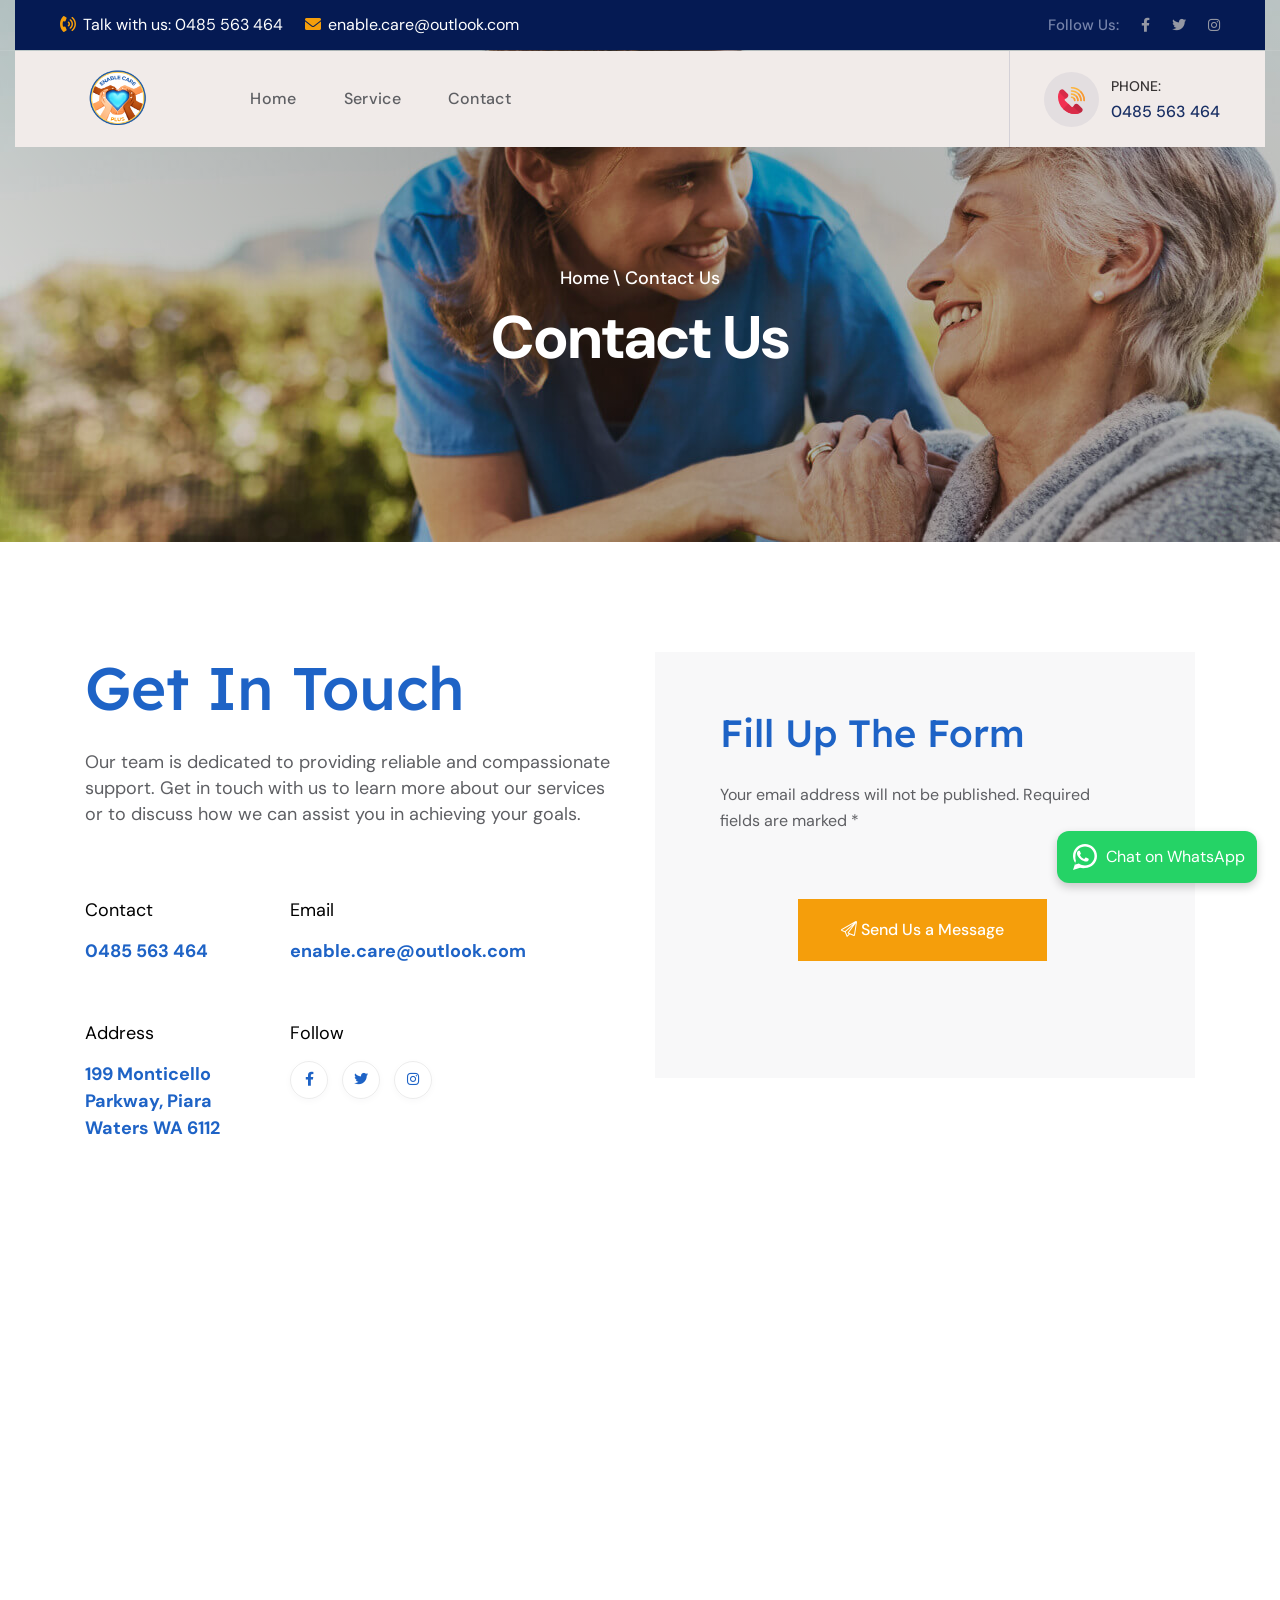
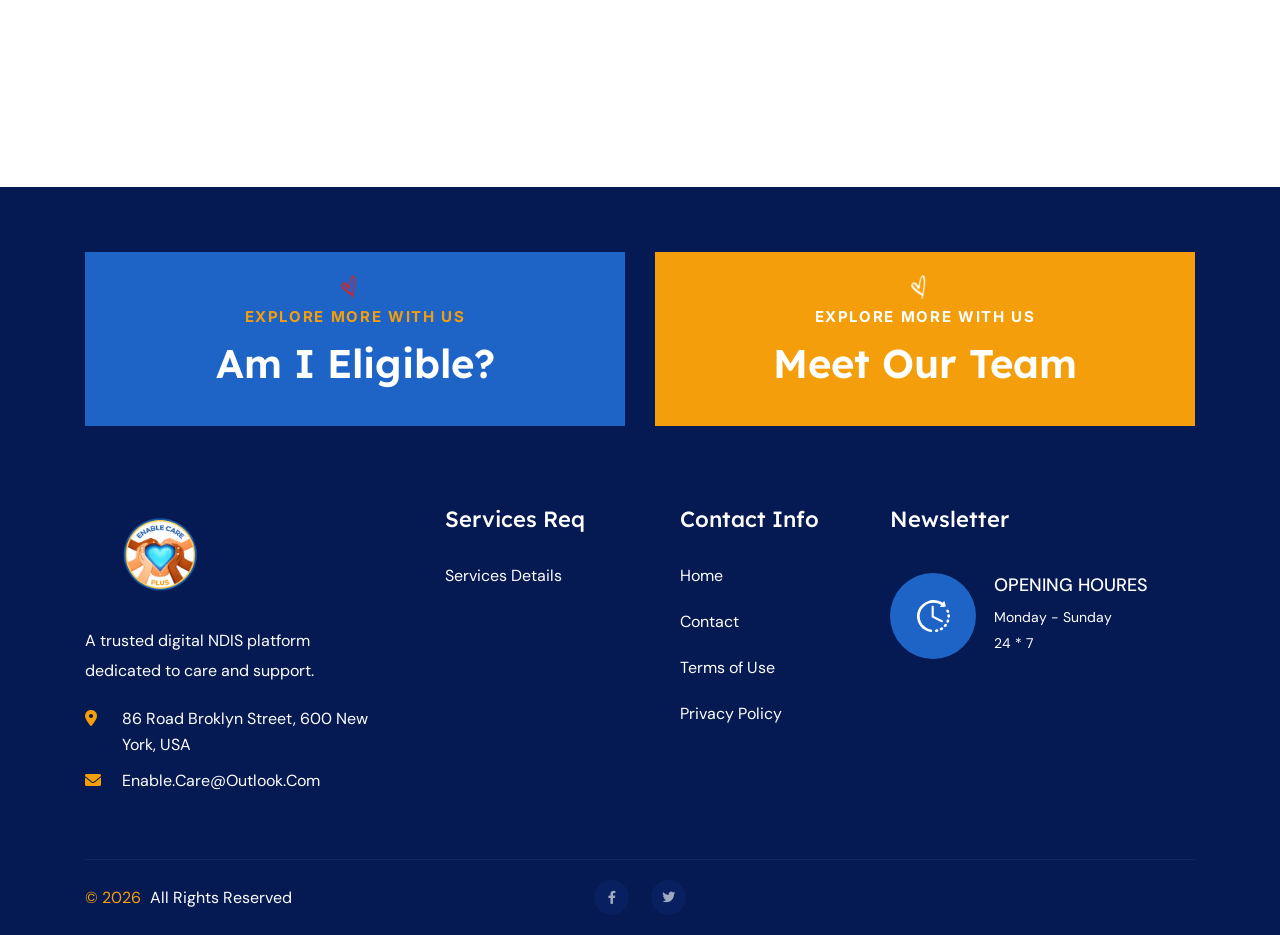
==== contact.html @ 8ab4ff0f "files GitHub save/publish first upload" ====
<!DOCTYPE html><html class="no-js" lang="zxx"><head>
   <meta charset="utf-8">
   <meta http-equiv="x-ua-compatible" content="ie=edge">
   <title>EnableCarePlus - NDIS Disability Services</title>
   <meta name="description" content="">
   <meta name="viewport" content="width=device-width, initial-scale=1">

   <!-- Place favicon.ico in the root directory -->
   <link rel="shortcut icon" type="image/x-icon" href="images/favicon.png">

   <!-- CSS here -->
   <link rel="stylesheet" href="css/bootstrap.min.css">
   <link rel="stylesheet" href="css/animate.css">
   <link rel="stylesheet" href="css/swiper-bundle.css">
   <link rel="stylesheet" href="css/slick.css">
   <link rel="stylesheet" href="css/magnific-popup.css">
   <link rel="stylesheet" href="css/font-awesome-pro.css">
   <link rel="stylesheet" href="css/flaticon_mycollection.css">
   <link rel="stylesheet" href="css/spacing.css">
   <link rel="stylesheet" href="css/main.css">
</head>

<body>

   <!-- pre loader area start -->
   <div id="loading">
      <div id="loading-center">
         <div id="loading-center-absolute">
            <!-- loading content here -->
            <div class="tp-preloader-content">
               <div class="tp-preloader-logo">
                  <div class="tp-preloader-circle">
                     <svg width="190" height="190" viewBox="0 0 380 380" fill="none" xmlns="http://www.w3.org/2000/svg">
                        <circle stroke="#D9D9D9" cx="190" cy="190" r="180" stroke-width="6" stroke-linecap="round">
                        </circle>
                        <circle stroke="red" cx="190" cy="190" r="180" stroke-width="6" stroke-linecap="round"></circle>
                     </svg>
                  </div>
                  <img src="images/preloader-icon.png" alt="">
               </div>
               <p class="tp-preloader-subtitle">Loading...</p>
            </div>
         </div>
      </div>
   </div>
   <!-- pre loader area end -->

   <!-- back to top start -->
   <div class="back-to-top-wrapper">
      <button id="back_to_top" type="button" class="back-to-top-btn">
         <svg width="12" height="7" viewBox="0 0 12 7" fill="none" xmlns="http://www.w3.org/2000/svg">
            <path d="M11 6L6 1L1 6" stroke="currentColor" stroke-width="1.5" stroke-linecap="round" stroke-linejoin="round"></path>
         </svg>
      </button>
   </div>
   <a href="https://wa.me/61485563464" class="whatsapp-float" target="_blank">
  <svg xmlns="http://www.w3.org/2000/svg" viewBox="0 0 32 32" width="32" height="32">
    <path fill="#fff" d="M19.11 17.41c-.29-.15-1.72-.85-1.98-.95-.26-.1-.45-.15-.64.15-.19.29-.74.95-.91 1.15-.17.2-.34.22-.63.07-.29-.15-1.23-.45-2.34-1.44-.87-.78-1.45-1.74-1.62-2.03-.17-.29-.02-.45.13-.6.13-.13.29-.34.43-.51.14-.17.19-.29.29-.48.1-.2.05-.37-.02-.52-.07-.15-.64-1.55-.88-2.12-.23-.55-.47-.47-.64-.48h-.55c-.19 0-.5.07-.76.37-.26.29-1 1-1 2.44s1.03 2.83 1.18 3.02c.15.2 2.03 3.1 4.92 4.35.69.3 1.23.48 1.65.61.69.22 1.32.19 1.82.11.56-.08 1.72-.7 1.96-1.38.24-.68.24-1.26.17-1.38-.07-.12-.26-.2-.55-.34z"/>
    <path fill="#fff" d="M16.01 3C9.38 3 4 8.38 4 15c0 2.65.86 5.1 2.33 7.09L4 29l7.08-2.31A11.93 11.93 0 0 0 16.01 27C22.63 27 28 21.62 28 15S22.63 3 16.01 3zm0 21.5c-2.14 0-4.12-.64-5.78-1.74l-.41-.26-4.2 1.37 1.37-4.09-.27-.42A9.44 9.44 0 0 1 6.5 15c0-5.24 4.27-9.5 9.51-9.5S25.5 9.76 25.5 15s-4.27 9.5-9.49 9.5z"/>
  </svg> <span>Chat on WhatsApp</span>
</a>
   <!-- back to top end -->

   <!-- header area start -->
   <header>
      <div class="tp-header-area tp-header-2 tp-header-transparent">
         <div class="tp-header-border">
            <div class="container container-large-2">
               <div class="tp-header-top theme-bg d-none d-lg-block">
                  <div class="row">
                     <div class="col-xl-6 col-lg-7">
                        <div class="tp-header-top-content">
                           <span><i class="fa-solid fa-phone-volume"></i> Talk with us: <a href="tel:+61485563464">0485 563 464</a></span>
                           <span><i class="fa-sharp fa-solid fa-envelope"></i> <a href="mailto:enable.care@outlook.com">enable.care@outlook.com</a></span>
                        </div>
                     </div>
                     <div class="col-xl-6 col-lg-5">
                        <div class="tp-header-top-info d-flex align-items-center justify-content-xl-end">
                           
                           <div class="tp-header-top-social">
                              <span>Follow Us:</span>
                              <a href="https://www.facebook.com/share/1Cgq3Nra92/?mibextid=wwXIfr" target="_blank"><i class="fa-brands fa-facebook-f"></i></a>
                              <a href="#"><i class="fa-brands fa-twitter"></i></a> 
                              <a href="#"><i class="fa-brands fa-instagram"></i></a>
                           </div>
                        </div>
                     </div>
                  </div>
               </div>
            </div>
         </div>
         <div class="container container-large-2">
            <div class="tp-header-bottom theme-bg-2">
               <div class="row align-items-center">
                  <div class="col-xl-2 col-lg-4 col-md-3 col-8">
                     <div class="logo">
                        <a href="index.html">
                           <img data-width="115" src="images/logo-refin.png" alt="">
                        </a>
                     </div>
                  </div>
                  <div class="col-xl-10 col-lg-8 col-md-9 col-4">
                     <div class="tp-header-2-main d-flex align-items-center justify-content-xl-between justify-content-end">
                        <div class="main-menu d-none d-xl-block">
                           <nav id="mobile-menu" class="tp-main-menu-content">
                              <ul>
                                 <li class="has-dropdown tp-header-box"><a href="index.html">Home</a> 
                                 </li> 
                                 <li class="has-dropdown">
                                    <a href="service-details.html">Service</a>
                                 </li>  
                                 <li><a href="contact.html">Contact</a></li>
                              </ul>
                           </nav>
                        </div>
                        <div class="d-none d-md-block">
                           <div class="tp-header-right d-flex align-items-center justify-content-end">
                              <div class="d-none d-md-block">
                           <div class="tp-header-right d-flex align-items-center justify-content-end"> 
                              <div class="tp-header-call d-flex align-items-center">
                                 <div class="tp-header-call-icon">
                                    <span><img src="images/phone-2.svg" alt=""></span>
                                 </div>
                                 <div class="tp-header-call-content">
                                    <span>Phone:</span>
                                    <a href="tel:+61485563464">0485 563 464</a>
                                 </div>
                              </div>
                           </div>
                        </div>
                           </div>
                        </div>
                        <div class="offcanvas-btn d-xl-none ml-30">
                           <button class="offcanvas-open-btn"><i class="fa-solid fa-bars"></i></button>
                        </div>
                     </div>
                  </div>
               </div>
            </div>
         </div>
      </div>
   </header>
   <!-- header area end -->

   <!-- header-sticky-area -->
   <div id="header-sticky" class="tp-header-sticky theme-bg-2">
      <div class="container-fluid">
         <div class="row">
            <div class="col-12">
               <div class="tp-header-bottom ">
                  <div class="row align-items-center">
                     <div class="col-xl-2 col-lg-4 col-md-3 col-8">
                        <div class="logo">
                           <a href="index.html">
                              <img data-width="115" src="images/logo-refin.png" alt="">
                           </a>
                        </div>
                     </div>
                     <div class="col-xl-10 col-lg-8 col-md-9 col-4">
                        <div class="tp-header-2-main d-flex align-items-center justify-content-xl-between justify-content-end">
                           <div class="main-menu d-none d-xl-block">
                              <nav class="tp-main-menu-content">
                                 <ul>
                                    <li class="has-dropdown tp-header-box"><a href="#">Home</a> 
                                    </li> 
                                    <li class="has-dropdown">
                                       <a href="service-details.html">Service</a> 
                                    </li>  
                                    <li><a href="contact.html">Contact</a></li>
                                 </ul>
                              </nav>
                           </div>
                           <div class="d-none d-md-block">
                              <div class="d-none d-md-block">
                           <div class="tp-header-right d-flex align-items-center justify-content-end"> 
                              <div class="tp-header-call d-flex align-items-center">
                                 <div class="tp-header-call-icon">
                                    <span><img src="images/phone-2.svg" alt=""></span>
                                 </div>
                                 <div class="tp-header-call-content">
                                    <span>Phone:</span>
                                    <a href="tel:+61485563464">0485 563 464</a>
                                 </div>
                              </div>
                           </div>
                        </div>
                           </div>
                           <div class="offcanvas-btn d-xl-none ml-30">
                              <button class="offcanvas-open-btn"><i class="fa-solid fa-bars"></i></button>
                           </div>
                        </div>
                     </div>
                  </div>
               </div>
            </div>
         </div>
      </div>
   </div>
   <!-- heafer-sticky-area-end -->

   <!-- offcanvas area start -->
   <div class="offcanvas__area">
      <div class="offcanvas__wrapper">
         <div class="offcanvas__close">
            <button class="offcanvas__close-btn offcanvas-close-btn">
               <svg width="12" height="12" viewBox="0 0 12 12" fill="none" xmlns="http://www.w3.org/2000/svg">
                  <path d="M11 1L1 11" stroke="currentColor" stroke-width="1.5" stroke-linecap="round" stroke-linejoin="round"></path>
                  <path d="M1 1L11 11" stroke="currentColor" stroke-width="1.5" stroke-linecap="round" stroke-linejoin="round"></path>
               </svg>
            </button>
         </div>
         <div class="offcanvas__content">
            <div class="offcanvas__top mb-70 d-flex justify-content-between align-items-center">
               <div class="offcanvas__logo logo">
                  <a href="index.html">
                     <img src="images/logo.png" alt="logo">
                  </a>
               </div>
            </div>
            <div class="tp-main-menu-mobile"></div>
            <div class="offcanvas__btn">
               <a href="contact.html" class="tp-btn">Getting Started <i class="fa-regular fa-chevron-right"></i></a>
            </div>
            <div class="side-info-contact">
               <span>we are here</span>
               <p>1489 Langley Ave <br> Grand Forks Afb, North.</p>
            </div>
            <div class="side-info-social">
               <a href="https://www.facebook.com/share/1Cgq3Nra92/?mibextid=wwXIfr" target="_blank"><i class="fa-brands fa-facebook-f"></i></a>
               <a href="#"><i class="fa-brands fa-twitter"></i></a>
               <a href="#"><i class="fa-brands fa-pinterest-p"></i></a>
               <a href="#"><i class="fa-solid fa-paper-plane"></i></a>
            </div>
         </div>
      </div>
   </div>
   <div class="body-overlay"></div>
   <!-- offcanvas area end -->

   <!-- header-search -->
   <!-- <div class="tpsearchbar tp-sidebar-area tp-search-area">
      <button class="tpsearchbar__close"><i class="fa-sharp fa-regular fa-xmark"></i></button>
      <div class="search-wrap text-center">
         <div class="container">
            <div class="row justify-content-center">
               <div class="col-lg-6 col-md-10 pt-100 pb-100">
                  <h2 class="tpsearchbar__title">What Are You Looking For?</h2>
                  <div class="tpsearchbar__form">
                     <form action="#">
                        <input type="text" name="search" placeholder="Search Product...">
                        <button class="tpsearchbar__search-btn"><i class="fa-regular fa-magnifying-glass"></i></button>
                     </form>
                  </div>
               </div>
            </div>
         </div>
      </div>
   </div> -->
   <div class="search-body-overlay"></div>
   <!-- header-search-end -->

	<main>

		<!-- breadcrumb-area-start -->
		<section class="breadcrumb-area tp-breadcrumb-bg breadcrumb-wrap" data-background="assets/img/breadcrumb/breadcrumb-bg-1.jpg">
			<div class="container">
				<div class="row">
					<div class="col-12">
						<div class="tp-breadcrumb text-center">
							<div class="tp-breadcrumb-link mb-10">
								<span class="tp-breadcrumb-link-active"><a href="index.html">Home</a></span>
								<span> \ Contact us</span>
							</div>
							<h2 class="tp-breadcrumb-title">Contact us</h2>
						</div>
					</div>
				</div>
			</div>
		</section>
		<!-- breadcrumb-area-end -->

		<!-- contact-area-start -->
		<section class="contact-area pt-110 pb-60">
			<div class="container">
				<div class="row">
					<div class="col-lg-6">
						<div class="tp-contact-wrapper mb-60">
							<div class="tp-contact-inner">
								<h4 class="tp-contact-inner-title">Get in touch</h4>
								<p>Our team is dedicated to providing reliable and compassionate support. Get in touch with us to learn more about our services or to discuss how we can assist you in achieving your goals.</p>
							</div>
							<div class="tp-contact-wrap">
								<div class="row">
									<div class="col-xl-4 col-lg-6 col-md-6">
										<div class="tp-contact-item">
											<span>Contact</span>
											<a href="tel:+61485563464">0485 563 464</a>
										</div>
										<div class="tp-contact-item">
											<span>Address</span>
											<a href="https://www.google.com/maps/search/?api=1&query=199+Monticello+Parkway+Piara+Waters+WA+6112" target="_blank">
  199 Monticello Parkway, Piara Waters WA 6112
</a>
										</div>
									</div>
									<div class="col-xl-8 col-lg-6 col-md-6">
										<div class="tp-contact-item ml-15">
											<span>Email</span>
											<a href="mailto:enable.care@outlook.com">enable.care@outlook.com</a>
										</div>
										<div class="tp-contact-item tp-contact-social ml-15">
											<span>Follow</span>
											<a href="https://www.facebook.com/share/1Cgq3Nra92/?mibextid=wwXIfr" target="_blank"><i class="fa-brands fa-facebook-f"></i></a>
                              <a href="#"><i class="fa-brands fa-twitter"></i></a> 
                              <a href="#"><i class="fa-brands fa-instagram"></i></a>
										</div>
									</div>
								</div>
							</div>
						</div>
					</div>
					<div class="col-lg-6">
						<div class="tp-contact-form mb-60">
							<div class="tp-contact-form-content">
								<h4 class="tp-contact-form-title">Fill Up The Form</h4>
								<p>Your email address will not be published. Required fields are marked *</p>
							</div>
							<div class="tp-contact-form-wrap">
                        <div class="tp-getin-form">
                           <!-- <a href="https://docs.google.com/forms/d/e/1FAIpQLSdmFcikbDBJKuCULOqtk6lWvaW-sy4J3MZd9B8x6LgmkT27gQ/viewform?embedded=true" width="445" height="541" frameborder="0" marginheight="0" marginwidth="0" target="_blank" class="send-enquiry">
  <button>Send Us a Message</button>
</a> -->
<div class="tp-contact-form-submit">
										<a href="https://docs.google.com/forms/d/e/1FAIpQLSfui6cm1G4R8M8jNyvYD8S-ahi2fAx49BvmcsS6VwcWmU_iIQ/viewform?usp=publish-editor" width="445" height="541" frameborder="0" marginheight="0" marginwidth="0" target="_blank" class="tp-btn">
                                 <i class="fa-light fa-paper-plane"></i> 
                                 Send Us a Message
                              </a>
									</div> 
							</div>
						</div>
					</div>
				</div>
			</div>
		</section>
		<!-- contact-area-end -->

		<!-- map-area-start -->
		<div class="map-area">
			<div class="tp-map-wrap">
               <iframe src="https://www.google.com/maps/embed?pb=!1m18!1m12!1m3!1d3378.1617424999636!2d115.92440427464382!3d-32.145933531896084!2m3!1f0!2f0!3f0!3m2!1i1024!2i768!4f13.1!3m3!1m2!1s0x2a3296b6ed3c50b7%3A0xd8ae4ff02c8e717d!2s199%20Monticello%20Pkwy%2C%20Piara%20Waters%20WA%206112%2C%20Australia!5e0!3m2!1sen!2sca!4v1776159947652!5m2!1sen!2sca" width="600" height="450" style="border:0;" allowfullscreen="" loading="lazy" referrerpolicy="no-referrer-when-downgrade"></iframe>
			</div>
		</div>
		<!-- map-area-enmd -->

	</main>

	<!-- footer-area-start -->
	<footer>
		<div class="footr-area theme-bg pt-65">
			<div class="tp-footer-eligible">
				<div class="container">
					<div class="row">
						<div class="col-lg-6">
							<div class="tp-eligible-item text-center mb-40">
								<div class="tp-section text-center fs-40">
									<span><img src="images/section-shape-1.svg" alt=""></span>
									<h5 class="tp-section-subtitle">explore more with us</h5>
									<h3 class="tp-section-title pb-5">Am i Eligible?</h3>
								</div>
								<div class="tp-eligible-shape">
									<div class="tp-eligible-shape-1">
										<img src="images/footer-eligible-shape-1.png" alt="">
									</div>
									<div class="tp-eligible-shape-2">
										<img src="images/footer-eligible-shape-2.png" alt="">
									</div>
								</div>
							</div>
						</div>
						<div class="col-lg-6">
							<div class="tp-eligible-item tp-eligible-item-2 text-center mb-40">
								<div class="tp-section text-center fs-40">
									<span><img src="images/section-shape-2.svg" alt=""></span>
									<h5 class="tp-section-subtitle">explore more with us</h5>
									<h3 class="tp-section-title pb-5">Meet Our Team</h3>
								</div>
								<div class="tp-eligible-shape">
									<div class="tp-eligible-shape-1">
										<img src="images/footer-eligible-shape-3.png" alt="">
									</div>
									<div class="tp-eligible-shape-2">
										<img src="images/footer-eligible-shape-4.png" alt="">
									</div>
								</div>
							</div>
						</div>
					</div>
				</div>
			</div>
			<div class="footer-top mt-40">
				<div class="container">
					<div class="row">
						<div class="col-lg-3 col-md-6">
							<div class="tp-footer-widget tp-footer-2-col-1 mb-65">
								<div class="tp-footer-widget-logo mb-20">
									<a href="index.html"><img src="images/logo-refin.png" width="150px" alt="fw-logo"></a>
								</div>
								<div class="tp-footer-widget-content">
									<p>A trusted digital NDIS platform dedicated to care and support.</p>
									<div class="tp-footer-widget-content-list">
										<div class="tp-footer-widget-content-list-item d-flex align-items-start mb-10">
											<i class="fa-solid fa-location-dot"></i> <a target="_blank" href="https://www.google.com/maps/place/New+York,+NY,+USA/@40.6976312,-74.1444873,11z/data=!3m1!4b1!4m6!3m5!1s0x89c24fa5d33f083b:0xc80b8f06e177fe62!8m2!3d40.7127753!4d-74.0059728!16zL20vMDJfMjg2?entry=ttu">86
												Road Broklyn Street, 600 New York, USA </a>
										</div>
										<div class="tp-footer-widget-content-list-item d-flex align-items-start">
											<i class="fa-solid fa-envelope"></i> <a href="mailto:enable.care@outlook.com">enable.care@outlook.com</a>
										</div>
									</div>
								</div>
							</div>
						</div>
						<div class="col-lg-3 col-md-6 col-sm-6">
							<div class="tp-footer-widget tp-footer-2-col-2 mb-65">
								<h4 class="tp-footer-widget-title mb-30">Services Req</h4>
								<div class="tp-footer-widget-link">
									<ul> 
										 
										<li><a href="service-details.html">Services Details</a></li> 
									</ul>
								</div>
							</div>
						</div>
						<div class="col-lg-3 col-md-6 col-sm-6">
							<div class="tp-footer-widget tp-footer-2-col-3 mb-65">
								<h4 class="tp-footer-widget-title mb-30">Contact Info</h4>
								<div class="tp-footer-widget-link">
									<ul>  		
										<li><a href="index.html">Home</a></li>						
										<li><a href="contact.html">Contact</a></li> 
										<li> <a href="terms.html">Terms of Use</a> 
                                          </li>
                                          <li> <a href="policy.html">Privacy Policy</a>
                                          </li>
									</ul>
								</div>
							</div>
						</div>
						<div class="col-lg-3 col-md-6">
							<div class="tp-footer-widget tp-footer-2-col-4 mb-65">
								<h4 class="tp-footer-widget-title mb-40">newsletter</h4>
								<div class="tp-footer-widget-newsletter d-flex align-items-center">
									<div class="tp-footer-widget-newsletter-icon">
										<span><img src="assets/img/icon/footer-2-icon-1.svg" alt=""></span>
									</div>
									<div class="tp-footer-widget-newsletter-content">
										<p>Opening Houres</p>
										<span>Monday - Sunday</span>
										<span>24 * 7</span>
									</div>
								</div>
								<!-- <div class="tp-footer-widget-newsletter-wrap">
									<form action="#">
										<div class="tp-footer-widget-newsletter-wrapper">
											<div class="tp-footer-widget-newsletter-input">
												<input type="email" placeholder="Get News & Updates">
											</div>
											<div class="tp-footer-widget-newsletter-submit">
												<button>Subscribe</button>
											</div>
										</div>
									</form>
								</div> -->
							</div>
						</div>
					</div>
				</div>
			</div>
			<div class="tp-footer-bottom">
				<div class="container">
					<div class="tp-footer-bottom-wrap">
						<div class="row align-items-center">
							<div class="col-lg-4 col-md-4">
								<div class="tp-footer-copyright text-center text-md-start">
									<p><span>© 2026</span><a target="_blank" href="#"></a> All Rights Reserved </p>
								</div>
							</div>
							<div class="col-lg-4 col-md-4">
								<div class="tp-footer-social text-center">
									<a href="https://www.facebook.com/share/1Cgq3Nra92/?mibextid=wwXIfr" target="_blank"><i class="fa-brands fa-facebook-f"></i></a>
									<a href="#"><i class="fa-brands fa-twitter"></i></a> 
								</div>
							</div>
							<div class="col-lg-4 col-md-4">
								<div class="tp-footer-terms text-center text-md-end">
									<!-- <a href="terms.html">Terms of Use</a> 
                              <a href="policy.html">Privacy Policy</a> -->
								</div>
							</div>
						</div>
					</div>
				</div>
			</div>
		</div>
	</footer>
	<!-- footer-area-end -->


	<!-- JS here -->
	<script src="js/jquery.js"></script>
	<script src="js/waypoints.js"></script>
	<script src="js/bootstrap.bundle.min.js"></script>
	<script src="js/meanmenu.js"></script>
	<script src="js/swiper-bundle.js"></script>
	<script src="js/slick.js"></script>
	<script src="js/range-slider.js"></script>
	<script src="js/magnific-popup.js"></script>
	<script src="js/nice-select.js"></script>
	<script src="js/purecounter.js"></script>
	<script src="js/countdown.js"></script>
	<script src="js/wow.js"></script>
	<script src="js/isotope-pkgd.js"></script>
	<script src="js/imagesloaded-pkgd.js"></script>
	<script src="js/ajax-form.js"></script>
	<script src="js/main.js"></script>


</body></html>
---- css/flaticon_mycollection.css ----
@font-face {
    font-family: "flaticon_mycollection";
    src: url("../fonts/flaticon_mycollection.ttf") format("truetype"),
    url("../fonts/flaticon_mycollection.woff") format("woff"),
    url("../fonts/flaticon_mycollection.woff2") format("woff2"),
    url("../fonts/flaticon_mycollection.ttf") format("ttf"),
    url("../fonts/flaticon_mycollection.eot") format("embedded-opentype"),
    url("../images/flaticon_mycollection.svg") format("svg");
}

i[class^="flaticon-"]:before, i[class*=" flaticon-"]:before {
    font-family: flaticon_mycollection !important;
    font-style: normal;
    font-weight: normal !important;
    font-variant: normal;
    text-transform: none;
    line-height: 1;
    -webkit-font-smoothing: antialiased;
    -moz-osx-font-smoothing: grayscale;
}

.flaticon-disabled:before {
    content: "\f101";
}
.flaticon-disabled-1:before {
    content: "\f102";
}
.flaticon-pulse:before {
    content: "\f103";
}
.flaticon-intelligence:before {
    content: "\f104";
}
.flaticon-star:before {
    content: "\f105";
}
.flaticon-planning:before {
    content: "\f106";
}
.flaticon-uncertainty:before {
    content: "\f107";
}
.flaticon-community:before {
    content: "\f108";
}
.flaticon-phone-call:before {
    content: "\f109";
}
.flaticon-chatting:before {
    content: "\f10a";
}
.flaticon-checklist:before {
    content: "\f10b";
}
.flaticon-phone-call-1:before {
    content: "\f10c";
}
.flaticon-messages:before {
    content: "\f10d";
}
.flaticon-pin:before {
    content: "\f10e";
}
.flaticon-question:before {
    content: "\f10f";
}
.flaticon-teamwork:before {
    content: "\f110";
}
.flaticon-love:before {
    content: "\f111";
}
.flaticon-ambulance:before {
    content: "\f112";
}
.flaticon-hospital:before {
    content: "\f113";
}
.flaticon-list:before {
    content: "\f114";
}
.flaticon-wheel-chair:before {
    content: "\f115";
}
.flaticon-physiotherapy:before {
    content: "\f116";
}
.flaticon-physiotherapy-1:before {
    content: "\f117";
}
.flaticon-health:before {
    content: "\f118";
}
.flaticon-smart-home:before {
    content: "\f119";
}
.flaticon-hospice:before {
    content: "\f11a";
}
.flaticon-location:before {
    content: "\f11b";
}
.flaticon-open-envelope:before {
    content: "\f11c";
}
.flaticon-contact:before {
    content: "\f11d";
}
.flaticon-time-left:before {
    content: "\f11e";
}
.flaticon-user:before {
    content: "\f11f";
}
.flaticon-list-1:before {
    content: "\f120";
}
.flaticon-book:before {
    content: "\f121";
}
.flaticon-heart:before {
    content: "\f122";
}
.flaticon-dumbbell:before {
    content: "\f123";
}
.flaticon-announcer:before {
    content: "\f124";
}
.flaticon-charity:before {
    content: "\f125";
}
.flaticon-home:before {
    content: "\f126";
}
.flaticon-medical-insurance:before {
    content: "\f127";
}
.flaticon-nurse:before {
    content: "\f128";
}
.flaticon-nursing-home:before {
    content: "\f129";
}
---- css/spacing.css ----
.mt-5{margin-top:5px !important}.mt-10{margin-top:10px}.mt-15{margin-top:15px}.mt-20{margin-top:20px}.mt-25{margin-top:25px}.mt-30{margin-top:30px}.mt-35{margin-top:35px}.mt-40{margin-top:40px}.mt-45{margin-top:45px}.mt-50{margin-top:50px}.mt-55{margin-top:55px}.mt-60{margin-top:60px}.mt-65{margin-top:65px}.mt-70{margin-top:70px}.mt-75{margin-top:75px}.mt-80{margin-top:80px}.mt-85{margin-top:85px}.mt-90{margin-top:90px}.mt-95{margin-top:95px}.mt-100{margin-top:100px}.mt-105{margin-top:105px}.mt-110{margin-top:110px}.mt-115{margin-top:115px}.mt-120{margin-top:120px}.mt-125{margin-top:125px}.mt-130{margin-top:130px}.mt-135{margin-top:135px}.mt-140{margin-top:140px}.mt-145{margin-top:145px}.mt-150{margin-top:150px}.mt-155{margin-top:155px}.mt-160{margin-top:160px}.mt-165{margin-top:165px}.mt-170{margin-top:170px}.mt-175{margin-top:175px}.mt-180{margin-top:180px}.mt-185{margin-top:185px}.mt-190{margin-top:190px}.mt-195{margin-top:195px}.mt-200{margin-top:200px}.mb-5{margin-bottom:5px !important}.mb-10{margin-bottom:10px}.mb-15{margin-bottom:15px}.mb-20{margin-bottom:20px}.mb-25{margin-bottom:25px}.mb-30{margin-bottom:30px}.mb-35{margin-bottom:35px}.mb-40{margin-bottom:40px}.mb-45{margin-bottom:45px}.mb-50{margin-bottom:50px}.mb-55{margin-bottom:55px}.mb-60{margin-bottom:60px}.mb-65{margin-bottom:65px}.mb-70{margin-bottom:70px}.mb-75{margin-bottom:75px}.mb-80{margin-bottom:80px}.mb-85{margin-bottom:85px}.mb-90{margin-bottom:90px}.mb-95{margin-bottom:95px}.mb-100{margin-bottom:100px}.mb-105{margin-bottom:105px}.mb-110{margin-bottom:110px}.mb-115{margin-bottom:115px}.mb-120{margin-bottom:120px}.mb-125{margin-bottom:125px}.mb-130{margin-bottom:130px}.mb-135{margin-bottom:135px}.mb-140{margin-bottom:140px}.mb-145{margin-bottom:145px}.mb-150{margin-bottom:150px}.mb-155{margin-bottom:155px}.mb-160{margin-bottom:160px}.mb-165{margin-bottom:165px}.mb-170{margin-bottom:170px}.mb-175{margin-bottom:175px}.mb-180{margin-bottom:180px}.mb-185{margin-bottom:185px}.mb-190{margin-bottom:190px}.mb-195{margin-bottom:195px}.mb-200{margin-bottom:200px}.ml-5{margin-left:5px}.ml-10{margin-left:10px}.ml-15{margin-left:15px}.ml-20{margin-left:20px}.ml-25{margin-left:25px}.ml-30{margin-left:30px}.ml-35{margin-left:35px}.ml-40{margin-left:40px}.ml-45{margin-left:45px}.ml-50{margin-left:50px}.ml-55{margin-left:55px}.ml-60{margin-left:60px}.ml-65{margin-left:65px}.ml-70{margin-left:70px}.ml-75{margin-left:75px}.ml-80{margin-left:80px}.ml-85{margin-left:85px}.ml-90{margin-left:90px}.ml-95{margin-left:95px}.ml-100{margin-left:100px}.ml-105{margin-left:105px}.ml-110{margin-left:110px}.ml-115{margin-left:115px}.ml-120{margin-left:120px}.ml-125{margin-left:125px}.ml-130{margin-left:130px}.ml-135{margin-left:135px}.ml-140{margin-left:140px}.ml-145{margin-left:145px}.ml-150{margin-left:150px}.ml-155{margin-left:155px}.ml-160{margin-left:160px}.ml-165{margin-left:165px}.ml-170{margin-left:170px}.ml-175{margin-left:175px}.ml-180{margin-left:180px}.ml-185{margin-left:185px}.ml-190{margin-left:190px}.ml-195{margin-left:195px}.ml-200{margin-left:200px}.mr-5{margin-right:5px}.mr-10{margin-right:10px}.mr-15{margin-right:15px}.mr-20{margin-right:20px}.mr-25{margin-right:25px}.mr-30{margin-right:30px}.mr-35{margin-right:35px}.mr-40{margin-right:40px}.mr-45{margin-right:45px}.mr-50{margin-right:50px}.mr-55{margin-right:55px}.mr-60{margin-right:60px}.mr-65{margin-right:65px}.mr-70{margin-right:70px}.mr-75{margin-right:75px}.mr-80{margin-right:80px}.mr-85{margin-right:85px}.mr-90{margin-right:90px}.mr-95{margin-right:95px}.mr-100{margin-right:100px}.mr-105{margin-right:105px}.mr-110{margin-right:110px}.mr-115{margin-right:115px}.mr-120{margin-right:120px}.mr-125{margin-right:125px}.mr-130{margin-right:130px}.mr-135{margin-right:135px}.mr-140{margin-right:140px}.mr-145{margin-right:145px}.mr-150{margin-right:150px}.mr-155{margin-right:155px}.mr-160{margin-right:160px}.mr-165{margin-right:165px}.mr-170{margin-right:170px}.mr-175{margin-right:175px}.mr-180{margin-right:180px}.mr-185{margin-right:185px}.mr-190{margin-right:190px}.mr-195{margin-right:195px}.mr-200{margin-right:200px}.pt-5{padding-top:5px !important}.pt-10{padding-top:10px}.pt-15{padding-top:15px}.pt-20{padding-top:20px}.pt-25{padding-top:25px}.pt-30{padding-top:30px}.pt-35{padding-top:35px}.pt-40{padding-top:40px}.pt-45{padding-top:45px}.pt-50{padding-top:50px}.pt-55{padding-top:55px}.pt-60{padding-top:60px}.pt-65{padding-top:65px}.pt-70{padding-top:70px}.pt-75{padding-top:75px}.pt-80{padding-top:80px}.pt-85{padding-top:85px}.pt-90{padding-top:90px}.pt-95{padding-top:95px}.pt-100{padding-top:100px}.pt-105{padding-top:105px}.pt-110{padding-top:110px}.pt-115{padding-top:115px}.pt-120{padding-top:120px}.pt-125{padding-top:125px}.pt-130{padding-top:130px}.pt-135{padding-top:135px}.pt-140{padding-top:140px}.pt-145{padding-top:145px}.pt-150{padding-top:150px}.pt-155{padding-top:155px}.pt-160{padding-top:160px}.pt-165{padding-top:165px}.pt-170{padding-top:170px}.pt-175{padding-top:175px}.pt-180{padding-top:180px}.pt-185{padding-top:185px}.pt-190{padding-top:190px}.pt-195{padding-top:195px}.pt-200{padding-top:200px}.pb-5{padding-bottom:5px !important}.pb-10{padding-bottom:10px}.pb-15{padding-bottom:15px}.pb-20{padding-bottom:20px}.pb-25{padding-bottom:25px}.pb-30{padding-bottom:30px}.pb-35{padding-bottom:35px}.pb-40{padding-bottom:40px}.pb-45{padding-bottom:45px}.pb-50{padding-bottom:50px}.pb-55{padding-bottom:55px}.pb-60{padding-bottom:60px}.pb-65{padding-bottom:65px}.pb-70{padding-bottom:70px}.pb-75{padding-bottom:75px}.pb-80{padding-bottom:80px}.pb-85{padding-bottom:85px}.pb-90{padding-bottom:90px}.pb-95{padding-bottom:95px}.pb-100{padding-bottom:100px}.pb-105{padding-bottom:105px}.pb-110{padding-bottom:110px}.pb-115{padding-bottom:115px}.pb-120{padding-bottom:120px}.pb-125{padding-bottom:125px}.pb-130{padding-bottom:130px}.pb-135{padding-bottom:135px}.pb-140{padding-bottom:140px}.pb-145{padding-bottom:145px}.pb-150{padding-bottom:150px}.pb-155{padding-bottom:155px}.pb-160{padding-bottom:160px}.pb-165{padding-bottom:165px}.pb-170{padding-bottom:170px}.pb-175{padding-bottom:175px}.pb-180{padding-bottom:180px}.pb-185{padding-bottom:185px}.pb-190{padding-bottom:190px}.pb-195{padding-bottom:195px}.pb-200{padding-bottom:200px}.pl-5{padding-left:5px}.pl-10{padding-left:10px}.pl-15{padding-left:15px}.pl-20{padding-left:20px}.pl-25{padding-left:25px}.pl-30{padding-left:30px}.pl-35{padding-left:35px}.pl-40{padding-left:40px}.pl-45{padding-left:45px}.pl-50{padding-left:50px}.pl-55{padding-left:55px}.pl-60{padding-left:60px}.pl-65{padding-left:65px}.pl-70{padding-left:70px}.pl-75{padding-left:75px}.pl-80{padding-left:80px}.pl-85{padding-left:85px}.pl-90{padding-left:90px}.pl-95{padding-left:95px}.pl-100{padding-left:100px}.pl-105{padding-left:105px}.pl-110{padding-left:110px}.pl-115{padding-left:115px}.pl-120{padding-left:120px}.pl-125{padding-left:125px}.pl-130{padding-left:130px}.pl-135{padding-left:135px}.pl-140{padding-left:140px}.pl-145{padding-left:145px}.pl-150{padding-left:150px}.pl-155{padding-left:155px}.pl-160{padding-left:160px}.pl-165{padding-left:165px}.pl-170{padding-left:170px}.pl-175{padding-left:175px}.pl-180{padding-left:180px}.pl-185{padding-left:185px}.pl-190{padding-left:190px}.pl-195{padding-left:195px}.pl-200{padding-left:200px}.pr-5{padding-right:5px}.pr-10{padding-right:10px}.pr-15{padding-right:15px}.pr-20{padding-right:20px}.pr-25{padding-right:25px}.pr-30{padding-right:30px}.pr-35{padding-right:35px}.pr-40{padding-right:40px}.pr-45{padding-right:45px}.pr-50{padding-right:50px}.pr-55{padding-right:55px}.pr-60{padding-right:60px}.pr-65{padding-right:65px}.pr-70{padding-right:70px}.pr-75{padding-right:75px}.pr-80{padding-right:80px}.pr-85{padding-right:85px}.pr-90{padding-right:90px}.pr-95{padding-right:95px}.pr-100{padding-right:100px}.pr-105{padding-right:105px}.pr-110{padding-right:110px}.pr-115{padding-right:115px}.pr-120{padding-right:120px}.pr-125{padding-right:125px}.pr-130{padding-right:130px}.pr-135{padding-right:135px}.pr-140{padding-right:140px}.pr-145{padding-right:145px}.pr-150{padding-right:150px}.pr-155{padding-right:155px}.pr-160{padding-right:160px}.pr-165{padding-right:165px}.pr-170{padding-right:170px}.pr-175{padding-right:175px}.pr-180{padding-right:180px}.pr-185{padding-right:185px}.pr-190{padding-right:190px}.pr-195{padding-right:195px}.pr-200{padding-right:200px}
---- css/main.css ----
/*-----------------------------------------------------------------------------------

     
-----------------------------------------------------------------------------------

/************ TABLE OF CONTENTS ***************

	-----------------
    01. THEME CSS
	-----------------
		1.1 Theme Default
		1.2 Common Classes
		1.3 Default Spacing

	-----------------
    02. COMPONENTS css
	-----------------
		2.1 Back to top
		2.2 Theme Settings
		2.3 Buttons
		2.4 Animations
		2.5 Preloader
		2.6 Background 
		2.7 Carousel
		2.8 Nice Select
		2.9 Pagination
		2.10 Offcanvas
		2.11 Breadcrumb
		2.12 Accordion
		2.13 Tab
		2.14 Modal
		2.15 Section Title
		2.16 Search
		2.17 Hotspot
		2.18 Ragne Slider
	-----------------
    03. HEADER CSS
	-----------------
		3.1 Header Style 1

    ---------------------------------
	04. MENU CSS
	---------------------------------
		4.1 Main menu css
		4.2 Meanmenu css
		4.3 Mobile css

	---------------------------------
	05. BLOG CSS
	---------------------------------
		5.1 Postbox css
		5.2 Recent Post css
		5.3 Sidebar css
		5.4 Blog css

	---------------------------------
	06. FOOTER CSS
	---------------------------------
		6.1 Footer Style 1


	---------------------------------
	07. PAGES CSS
	---------------------------------
		7.1 Hero css
		7.2 About css
		7.3 Brand css
		7.4 Cart css
		7.5 Checkout css
		7.6 Contact css
		7.7 Counter css
		7.8 FAQ css
		7.9 Feature css
		7.10 Login css
		7.11 Order css
		7.12 Process css
		7.13 Project css
		7.14 Services css
		7.15 Shop css
		7.16 Slider css
		7.17 Team css
		7.18 Testimonial css
		7.19 Video css


**********************************************/
/*----------------------------------------*/
/*  1.1 Theme Default
/*----------------------------------------*/
@import url("https://fonts.googleapis.com/css2?family=DM+Sans:wght@400;500;600;700&family=Inter:wght@400;500;600;700&family=Lexend:wght@400;500;600;700;800&display=swap");
.mean-container .mean-nav ul li > a.mean-expand i, .back-to-top-wrapper, a,
button,
p,
input,
select,
textarea,
li,
.transition-3 {
  -webkit-transition: all 0.3s 0s ease-out;
  -moz-transition: all 0.3s 0s ease-out;
  -ms-transition: all 0.3s 0s ease-out;
  -o-transition: all 0.3s 0s ease-out;
  transition: all 0.3s 0s ease-out;
}

.tp-btn-border-2 svg {
  -webkit-transform: translateY(-1px);
  -moz-transform: translateY(-1px);
  -ms-transform: translateY(-1px);
  -o-transform: translateY(-1px);
  transform: translateY(-1px);
}

.tp-header-cv-btn svg, .tp-pagination ul li a svg, .tp-pagination ul li span svg, .tp-btn svg, .tp-btn-3 svg, .tp-theme-toggle-main span svg {
  -webkit-transform: translateY(-2px);
  -moz-transform: translateY(-2px);
  -ms-transform: translateY(-2px);
  -o-transform: translateY(-2px);
  transform: translateY(-2px);
}

/* transform */
:root {
  /**
  @font family declaration
  */
  --tp-ff-body: 'DM Sans', sans-serif;
  --tp-ff-heading: 'Lexend', sans-serif;
  --tp-ff-p: 'DM Sans', sans-serif;
  --tp-ff-inter: 'Inter', sans-serif;
  --tp-ff-fontawesome: "Font Awesome 6 Pro";
  /**
  @color declaration
  */
  --tp-common-white: #ffffff;
  --tp-common-black: #000;
  --tp-heading-primary: #001C4C;
  --tp-grey-1: #F1EBE9;
  --tp-blue-1: #1E63C6;
  --tp-red-1: #F59E0B;
  --tp-yellow-1: #EDC701;
  --tp-text-body: #5E5F63;
  --tp-theme-primary: #051A53;
  --tp-theme-secondary: #F1EBE9;
  --tp-border-primary: #EAEBED;
}

* {
  margin: 0;
  padding: 0;
  box-sizing: border-box;
}

/*---------------------------------
	typography css start 
---------------------------------*/
body {
  font-family: var(--tp-ff-body);
  font-size: 16px;
  font-weight: normal;
  color: var(--tp-text-body);
  line-height: 26px;
}

a {
  text-decoration: none;
}

h1,
h2,
h3,
h4,
h5,
h6 {
  font-family: var(--tp-ff-heading);
  color: var(--tp-heading-primary);
  margin-top: 0px;
  font-weight: 500;
  line-height: 1.2;
  -webkit-transition: color 0.3s 0s ease-out;
  -moz-transition: color 0.3s 0s ease-out;
  -ms-transition: color 0.3s 0s ease-out;
  -o-transition: color 0.3s 0s ease-out;
  transition: color 0.3s 0s ease-out;
}

h1 {
  font-size: 40px;
}

h2 {
  font-size: 36px;
}

h3 {
  font-size: 28px;
}

h4 {
  font-size: 24px;
}

h5 {
  font-size: 20px;
}

h6 {
  font-size: 16px;
}

ul {
  margin: 0px;
  padding: 0px;
}

p {
  font-family: var(--tp-ff-p);
  font-size: 16px;
  font-weight: 400;
  color: var(--tp-text-body);
  margin-bottom: 15px;
  line-height: 26px;
}

a:not([href]):not([class]),
a:not([href]):not([class]):hover {
  color: inherit;
  text-decoration: none;
}

a:focus,
.button:focus {
  text-decoration: none;
  outline: none;
}

a:focus,
a:hover {
  color: inherit;
  text-decoration: none;
}

a,
button {
  color: inherit;
  outline: none;
  border: none;
  background: transparent;
}

button:hover {
  cursor: pointer;
}

button:focus {
  outline: 0;
}

.uppercase {
  text-transform: uppercase;
}

.capitalize {
  text-transform: capitalize;
}

input[type=text],
input[type=email],
input[type=tel],
input[type=number],
input[type=password],
input[type=url],
textarea {
  outline: none;
  background-color: #fff;
  height: 56px;
  width: 100%;
  line-height: 56px;
  font-size: 14px;
  color: var(--tp-common-black);
  padding-left: 26px;
  padding-right: 26px;
  border: 1px solid #E0E2E3;
}
input[type=text]::-webkit-input-placeholder,
input[type=email]::-webkit-input-placeholder,
input[type=tel]::-webkit-input-placeholder,
input[type=number]::-webkit-input-placeholder,
input[type=password]::-webkit-input-placeholder,
input[type=url]::-webkit-input-placeholder,
textarea::-webkit-input-placeholder { /* Chrome/Opera/Safari */
  color: #95999D;
}
input[type=text]::-moz-placeholder,
input[type=email]::-moz-placeholder,
input[type=tel]::-moz-placeholder,
input[type=number]::-moz-placeholder,
input[type=password]::-moz-placeholder,
input[type=url]::-moz-placeholder,
textarea::-moz-placeholder { /* Firefox 19+ */
  color: #95999D;
}
input[type=text]:-moz-placeholder,
input[type=email]:-moz-placeholder,
input[type=tel]:-moz-placeholder,
input[type=number]:-moz-placeholder,
input[type=password]:-moz-placeholder,
input[type=url]:-moz-placeholder,
textarea:-moz-placeholder { /* Firefox 4-18 */
  color: #95999D;
}
input[type=text]:-ms-input-placeholder,
input[type=email]:-ms-input-placeholder,
input[type=tel]:-ms-input-placeholder,
input[type=number]:-ms-input-placeholder,
input[type=password]:-ms-input-placeholder,
input[type=url]:-ms-input-placeholder,
textarea:-ms-input-placeholder { /* IE 10+  Edge*/
  color: #95999D;
}
input[type=text]::placeholder,
input[type=email]::placeholder,
input[type=tel]::placeholder,
input[type=number]::placeholder,
input[type=password]::placeholder,
input[type=url]::placeholder,
textarea::placeholder { /* MODERN BROWSER */
  color: #95999D;
}
[dir=rtl] input[type=text],
[dir=rtl] input[type=email],
[dir=rtl] input[type=tel],
[dir=rtl] input[type=number],
[dir=rtl] input[type=password],
[dir=rtl] input[type=url],
[dir=rtl] textarea {
  text-align: right;
}
input[type=text]:focus,
input[type=email]:focus,
input[type=tel]:focus,
input[type=number]:focus,
input[type=password]:focus,
input[type=url]:focus,
textarea:focus {
  border-color: var(--tp-common-black);
}
input[type=text]:focus::placeholder,
input[type=email]:focus::placeholder,
input[type=tel]:focus::placeholder,
input[type=number]:focus::placeholder,
input[type=password]:focus::placeholder,
input[type=url]:focus::placeholder,
textarea:focus::placeholder {
  opacity: 0;
}

textarea {
  line-height: 1.4;
  padding-top: 17px;
  padding-bottom: 17px;
}

input[type=color] {
  appearance: none;
  -moz-appearance: none;
  -webkit-appearance: none;
  background: none;
  border: 0;
  cursor: pointer;
  height: 100%;
  width: 100%;
  padding: 0;
  border-radius: 50%;
}

*::-moz-selection {
  background: var(--tp-common-black);
  color: var(--tp-common-white);
  text-shadow: none;
}

::-moz-selection {
  background: var(--tp-common-black);
  color: var(--tp-common-white);
  text-shadow: none;
}

::selection {
  background: var(--tp-common-black);
  color: var(--tp-common-white);
  text-shadow: none;
}

*::-moz-placeholder {
  color: var(--tp-common-black);
  font-size: 14px;
  opacity: 1;
}

*::placeholder {
  color: var(--tp-common-black);
  font-size: 14px;
  opacity: 1;
}

/*---------------------------------
    1.2 Common Classes
---------------------------------*/
.w-img img {
  width: 100%;
}

.m-img img {
  max-width: 100%;
}

.fix {
  overflow: hidden;
}

.clear {
  clear: both;
}

.z-index-1 {
  z-index: 1;
}

.z-index-11 {
  z-index: 11;
}

.overflow-y-visible {
  overflow-x: hidden;
  overflow-y: visible;
}

.p-relative {
  position: relative;
}

.p-absolute {
  position: absolute;
}

.include-bg {
  background-position: center;
  background-size: cover;
  background-repeat: no-repeat;
}

.demo {
  -webkit-transition: color 0.3s 0s linear;
  -moz-transition: color 0.3s 0s linear;
  -ms-transition: color 0.3s 0s linear;
  -o-transition: color 0.3s 0s linear;
  transition: color 0.3s 0s linear;
  -webkit-transition: color 0.3s linear, transform 0.2s ease;
  -moz-transition: color 0.3s linear, transform 0.2s ease;
  -ms-transition: color 0.3s linear, transform 0.2s ease;
  -o-transition: color 0.3s linear, transform 0.2s ease;
  transition: color 0.3s linear, transform 0.2s ease;
}
[dir=rtl] .demo {
  margin-left: 0;
  margin-right: 15px;
}
div.demo img {
  margin-left: 10px;
}

[tp-theme=tp-theme-dark] .demo {
  color: yellow;
}

/*----------------------------------------
    Body Overlay 
-----------------------------------------*/
.body-overlay {
  background-color: var(--tp-common-black);
  height: 100%;
  width: 100%;
  position: fixed;
  top: 0;
  z-index: 99;
  left: 0;
  opacity: 0;
  visibility: hidden;
  -webkit-transition: all 0.3s 0s ease-out;
  -moz-transition: all 0.3s 0s ease-out;
  -ms-transition: all 0.3s 0s ease-out;
  -o-transition: all 0.3s 0s ease-out;
  transition: all 0.3s 0s ease-out;
}
.body-overlay:hover {
  cursor: url("../images/cross-out.png"), pointer;
}

.body-overlay.opened {
  opacity: 0.7;
  visibility: visible;
}

.container-large {
  max-width: 1685px;
}

.container-large-2 {
  max-width: 1455px;
}

/*---------------------------------
    1.3 Default Spacing
---------------------------------*/
.pt-280 {
  padding-top: 280px;
}

/*----------------------------------------*/
/*  2.1 Back to top
/*----------------------------------------*/
.back-to-top-wrapper {
  position: fixed;
  right: 50px;
  bottom: 0;
  height: 44px;
  width: 44px;
  cursor: pointer;
  display: block;
  border-radius: 50%;
  z-index: 99;
  opacity: 0;
  visibility: hidden;
}
@media (max-width: 767px) {
  .back-to-top-wrapper {
    right: 20px;
    bottom: 20px;
  }
}
.back-to-top-wrapper.back-to-top-btn-show {
  visibility: visible;
  opacity: 1;
  bottom: 80px;
}

.whatsapp-float {
  position: fixed;
    bottom: 17px;
    right: 23px;
    background: #25D366;
    color: #fff;
    padding: 10px 12px;
    border-radius: 12px;
    display: flex;
    gap: 5px;
    align-items: center;
    justify-content: center;
    box-shadow: 0 4px 10px rgba(0, 0, 0, 0.2);
    text-decoration: none;
    transition: 0.3s ease;
    z-index: 999; 
}
.success-msg {
  display: none;
  background: #28a745;
  color: white;
  padding: 12px;
  margin-top: 15px;
  border-radius: 5px;
  text-align: center;
}
.whatsapp-float:hover {
  transform: scale(1.1);
  color: #fff;
}
.back-to-top-btn {
  display: inline-block;
  width: 44px;
  height: 44px;
  line-height: 44px;
  text-align: center;
  background: var(--tp-red-1);
  box-shadow: 0px 8px 16px rgba(216, 34, 33, 0.3);
  color: var(--tp-common-white);
  border-radius: 50%;
  -webkit-transition: all 0.3s 0s ease-out;
  -moz-transition: all 0.3s 0s ease-out;
  -ms-transition: all 0.3s 0s ease-out;
  -o-transition: all 0.3s 0s ease-out;
  transition: all 0.3s 0s ease-out;
}
.back-to-top-btn svg {
  -webkit-transform: translateY(-2px);
  -moz-transform: translateY(-2px);
  -ms-transform: translateY(-2px);
  -o-transform: translateY(-2px);
  transform: translateY(-2px);
}
.back-to-top-btn:hover {
  background-color: var(--tp-theme-primary);
  -webkit-transform: translateY(-4px);
  -moz-transform: translateY(-4px);
  -ms-transform: translateY(-4px);
  -o-transform: translateY(-4px);
  transform: translateY(-4px);
}

/*----------------------------------------*/
/*  2.2 Theme Settings
/*----------------------------------------*/
.tp-theme-settings-area {
  position: fixed;
  top: 50%;
  left: 0;
  width: 240px;
  background-color: #fff;
  border: 1px solid #EAEAEF;
  -webkit-transform: translateY(-50%) translateX(-100%);
  -moz-transform: translateY(-50%) translateX(-100%);
  -ms-transform: translateY(-50%) translateX(-100%);
  -o-transform: translateY(-50%) translateX(-100%);
  transform: translateY(-50%) translateX(-100%);
  z-index: 991;
  direction: ltr;
  border-bottom-right-radius: 4px;
}
.tp-theme-settings-area.settings-opened {
  -webkit-transform: translateY(-50%) translateX(0%);
  -moz-transform: translateY(-50%) translateX(0%);
  -ms-transform: translateY(-50%) translateX(0%);
  -o-transform: translateY(-50%) translateX(0%);
  transform: translateY(-50%) translateX(0%);
}
.tp-theme-settings-area.settings-opened .tp-theme-settings-gear {
  opacity: 0;
}
.tp-theme-settings-area.settings-opened .tp-theme-settings-close {
  opacity: 1;
}
.tp-theme-settings-open {
  position: absolute;
  top: -1px;
  left: 100%;
}
.tp-theme-settings-open button {
  background-color: var(--tp-common-white);
  border: 1px solid #EAEAEF;
  border-left: 0;
  width: 60px;
  height: 60px;
  line-height: 60px;
  text-align: center;
  font-size: 24px;
  color: var(--tp-common-black);
  position: relative;
  border-top-right-radius: 4px;
  border-bottom-right-radius: 4px;
}
.tp-theme-settings-gear {
  display: inline-block;
  -webkit-animation: tp-theme-setting-spin 4s linear infinite;
  -moz-animation: tp-theme-setting-spin 4s linear infinite;
  -ms-animation: tp-theme-setting-spin 4s linear infinite;
  -o-animation: tp-theme-setting-spin 4s linear infinite;
  animation: tp-theme-setting-spin 4s linear infinite;
}
@-webkit-keyframes tp-theme-setting-spin {
  100% {
    -webkit-transform: rotate(360deg);
    transform: rotate(360deg);
  }
}
@-moz-keyframes tp-theme-setting-spin {
  100% {
    -webkit-transform: rotate(360deg);
    transform: rotate(360deg);
  }
}
@-ms-keyframes tp-theme-setting-spin {
  100% {
    -webkit-transform: rotate(360deg);
    transform: rotate(360deg);
  }
}
@keyframes tp-theme-setting-spin {
  100% {
    -webkit-transform: rotate(360deg);
    transform: rotate(360deg);
  }
}
.tp-theme-settings-close {
  display: inline-block;
  position: absolute;
  top: 50%;
  left: 50%;
  -webkit-transform: translate(-50%, -50%);
  -moz-transform: translate(-50%, -50%);
  -ms-transform: translate(-50%, -50%);
  -o-transform: translate(-50%, -50%);
  transform: translate(-50%, -50%);
  opacity: 0;
}
.tp-theme-header-title {
  font-size: 16px;
  font-weight: 600;
  margin-bottom: 30px;
}
.tp-theme-wrapper {
  padding: 20px 30px 30px;
}
.tp-theme-toggle {
  text-align: center;
}
.tp-theme-toggle-main {
  display: inline-block;
  width: 74px;
  margin: auto;
  position: relative;
  z-index: 1;
  background-color: transparent;
  border: 1px solid rgba(255, 255, 255, 0.3);
  padding: 5px;
  border-radius: 100px;
}
.tp-theme-toggle-light, .tp-theme-toggle-dark {
  display: inline-block;
  width: 26px;
  height: 26px;
  line-height: 26px;
  color: #D9D9D9;
}
.tp-theme-toggle-light.active, .tp-theme-toggle-dark.active {
  color: var(--tp-common-black);
}
.tp-theme-toggle input {
  display: none;
}
.tp-theme-toggle:hover {
  cursor: pointer;
}
.tp-theme-toggle label {
  color: var(--tp-common-white);
  font-size: 14px;
  font-weight: 500;
}
.tp-theme-toggle label:hover {
  cursor: pointer;
}
.tp-theme-toggle #tp-theme-toggler {
  display: none;
}
.tp-theme-toggle #tp-theme-toggler:checked + i {
  right: calc(50% - 4px);
}
.tp-theme-toggle-slide {
  position: absolute;
  top: 50%;
  right: 4px;
  -webkit-transform: translateY(-50%);
  -moz-transform: translateY(-50%);
  -ms-transform: translateY(-50%);
  -o-transform: translateY(-50%);
  transform: translateY(-50%);
  width: 50%;
  height: 26px;
  color: var(--tp-common-black);
  background-color: var(--tp-common-white);
  border-radius: 30px;
  -webkit-transform: translate3d(0, 0);
  transform: translate3d(0, 0);
  -webkit-transition: all 0.2s 0s cubic-bezier(0.25, 1, 0.5, 1);
  -moz-transition: all 0.2s 0s cubic-bezier(0.25, 1, 0.5, 1);
  -ms-transition: all 0.2s 0s cubic-bezier(0.25, 1, 0.5, 1);
  -o-transition: all 0.2s 0s cubic-bezier(0.25, 1, 0.5, 1);
  transition: all 0.2s 0s cubic-bezier(0.25, 1, 0.5, 1);
  z-index: -1;
}
.tp-theme-dir {
  text-align: center;
}
.tp-theme-dir-main {
  display: inline-block;
  width: 160px;
  margin: auto;
  position: relative;
  z-index: 1;
  background-color: #f0f0f5;
  padding: 4px;
  border-radius: 20px;
}
.tp-theme-dir-ltr, .tp-theme-dir-rtl {
  display: inline-block;
  width: 48%;
  height: 26px;
  line-height: 26px;
}
.tp-theme-dir input {
  display: none;
}
.tp-theme-dir:hover {
  cursor: pointer;
}
.tp-theme-dir label {
  color: var(--tp-common-black);
  font-size: 14px;
  font-weight: 500;
}
.tp-theme-dir label:hover {
  cursor: pointer;
}
.tp-theme-dir #tp-dir-toggler {
  display: none;
}
.tp-theme-dir #tp-dir-toggler:checked + i {
  right: calc(50% - 4px);
}
.tp-theme-dir-slide {
  position: absolute;
  top: 50%;
  right: 4px;
  -webkit-transform: translateY(-50%);
  -moz-transform: translateY(-50%);
  -ms-transform: translateY(-50%);
  -o-transform: translateY(-50%);
  transform: translateY(-50%);
  width: 50%;
  height: 26px;
  color: var(--tp-common-black);
  background-color: var(--tp-common-white);
  border-radius: 30px;
  -webkit-transform: translate3d(0, 0);
  transform: translate3d(0, 0);
  -webkit-transition: all 0.2s 0s cubic-bezier(0.25, 1, 0.5, 1);
  -moz-transition: all 0.2s 0s cubic-bezier(0.25, 1, 0.5, 1);
  -ms-transition: all 0.2s 0s cubic-bezier(0.25, 1, 0.5, 1);
  -o-transition: all 0.2s 0s cubic-bezier(0.25, 1, 0.5, 1);
  transition: all 0.2s 0s cubic-bezier(0.25, 1, 0.5, 1);
  z-index: -1;
}
.tp-theme-color-item.active button::before {
  opacity: 1;
  visibility: visible;
}
.tp-theme-color-btn {
  width: 100%;
  height: 40px;
  line-height: 40px;
  text-align: center;
  position: relative;
}
.tp-theme-color-btn::before {
  position: absolute;
  content: "\f00c";
  font-weight: 600;
  font-family: var(--tp-ff-fontawesome);
  color: var(--tp-common-white);
  font-size: 16px;
  left: 50%;
  top: 50%;
  -webkit-transform: translate(-50%, -50%);
  -moz-transform: translate(-50%, -50%);
  -ms-transform: translate(-50%, -50%);
  -o-transform: translate(-50%, -50%);
  transform: translate(-50%, -50%);
  -webkit-transition: all 0.3s 0s ease-out;
  -moz-transition: all 0.3s 0s ease-out;
  -ms-transition: all 0.3s 0s ease-out;
  -o-transition: all 0.3s 0s ease-out;
  transition: all 0.3s 0s ease-out;
  opacity: 0;
  visibility: hidden;
}
.tp-theme-color-btn.tp-color-settings-btn[data-color="#F50963"] {
  background-color: #F50963;
}
.tp-theme-color-btn.tp-color-settings-btn[data-color="#008080"] {
  background-color: #008080;
}
.tp-theme-color-btn.tp-color-settings-btn[data-color="#F31E5E"] {
  background-color: #F31E5E;
}
.tp-theme-color-btn.tp-color-settings-btn[data-color="#AB6C56"] {
  background-color: #AB6C56;
  color: black;
}
.tp-theme-color-btn.tp-color-settings-btn[data-color="#4353FF"] {
  background-color: #4353FF;
}
.tp-theme-color-btn.tp-color-settings-btn[data-color="#3661FC"] {
  background-color: #3661FC;
}
.tp-theme-color-btn.tp-color-settings-btn[data-color="#2CAE76"] {
  background-color: #2CAE76;
}
.tp-theme-color-btn.tp-color-settings-btn[data-color="#FF5A1B"] {
  background-color: #FF5A1B;
}
.tp-theme-color-btn.tp-color-settings-btn[data-color="#03041C"] {
  background-color: #03041C;
}
.tp-theme-color-btn.tp-color-settings-btn[data-color="#ED212C"] {
  background-color: #ED212C;
}
.tp-theme-color-input {
  margin-top: 15px;
}
.tp-theme-color-input h6 {
  font-size: 14px;
  font-weight: 600;
  margin-bottom: 5px;
}
.tp-theme-color-input label {
  display: inline-block;
  width: 100%;
  height: 40px;
  line-height: 40px;
  text-align: center;
  background-color: var(--tp-theme-1);
  -webkit-transition: all 0.3s 0s ease-out;
  -moz-transition: all 0.3s 0s ease-out;
  -ms-transition: all 0.3s 0s ease-out;
  -o-transition: all 0.3s 0s ease-out;
  transition: all 0.3s 0s ease-out;
}
.tp-theme-color-input label:hover {
  cursor: pointer;
}
.tp-theme-color-input input {
  display: none;
}

/*----------------------------------------*/
/*  2.3 Buttons
/*----------------------------------------*/
.tp-btn {
  display: inline-block;
  font-weight: 500;
  font-size: 16px;
  background-color: var(--tp-red-1);
  padding: 17px 42px;
  color: var(--tp-common-white);
  border: 1px solid var(--tp-red-1);
}
.tp-btn:hover {
  color: var(--tp-red-1);
  background-color: transparent;
}
.tp-btn-2 { /* for home one slider */
  background-color: var(--tp-red-1);
  color: var(--tp-common-white);
  display: inline-block;
  padding: 27px 46px;
  border: 0;
  line-height: 1;
  font-size: 16px;
  font-weight: 500;
  text-transform: capitalize;
}
.tp-btn-2:hover {
  background-color: var(--tp-common-black);
  color: var(--tp-common-white);
}
.tp-btn-3 { /* for home one slider */
  display: inline-block;
  font-weight: 500;
  font-size: 16px;
  background-color: var(--tp-theme-primary);
  padding: 20px 42px;
  color: var(--tp-common-white);
  border: 1px solid var(--tp-theme-primary);
}
@media (max-width: 767px) {
  .tp-btn-3 {
    padding: 20px 20px;
  }
}
.tp-btn-3:hover {
  color: var(--tp-theme-primary);
  background-color: transparent;
}
.tp-btn-white { /* for home electronic */
  background-color: var(--tp-common-white);
  padding: 7px 26px;
  box-shadow: 0px 1px 2px rgba(1, 15, 28, 0.1);
  color: var(--tp-common-black);
  padding: 9px 29px;
}
.tp-btn-white:hover {
  background-color: var(--tp-common-black);
  color: var(--tp-common-white);
}
.tp-btn-border {
  background-color: transparent;
  border: 1.5px solid var(--tp-common-black);
  color: var(--tp-common-black);
  padding: 8px 29px;
}
.tp-btn-border svg {
  -webkit-transform: translateY(-2px) !important;
  -moz-transform: translateY(-2px) !important;
  -ms-transform: translateY(-2px) !important;
  -o-transform: translateY(-2px) !important;
  transform: translateY(-2px) !important;
}
.tp-btn-border:hover {
  background-color: var(--tp-theme-secondary);
  border-color: var(--tp-theme-secondary);
  color: var(--tp-common-white);
}
.tp-btn-border-sm {
  padding: 5px 25px;
}
.tp-btn-border-white {
  border-color: rgba(255, 255, 255, 0.3);
  color: var(--tp-common-white);
}
.tp-btn-border-white:hover {
  color: var(--tp-common-white);
  background-color: var(--tp-common-black);
  border-color: var(--tp-common-black);
}
.tp-btn-border-white-sm {
  padding: 4px 26px 6px;
}
.tp-btn-border-2 {
  border: 2px solid rgba(4, 9, 45, 0.1);
  font-weight: 500;
  font-size: 13px;
  color: var(--tp-common-black);
  background-color: transparent;
  padding: 8px 17px;
}
.tp-btn-border-2 span {
  margin-left: 3px;
}
.tp-btn-border-2:hover {
  background-color: var(--tp-theme-primary);
  border-color: var(--tp-theme-primary);
  color: var(--tp-common-white);
}

/* hamburger btn */
.tp-hamburger-btn {
  height: 16px;
  width: 22px;
  line-height: 16px;
  cursor: pointer;
  position: relative;
  display: inline-block;
}
.tp-hamburger-btn span {
  background: var(--tp-common-black);
  border-radius: 3px;
  content: "";
  position: absolute;
  width: 22px;
  height: 2px;
  left: 0;
  -webkit-transition: 0.3s ease-in-out;
  -moz-transition: 0.3s ease-in-out;
  -o-transition: 0.3s ease-in-out;
  transition: 0.3s ease-in-out;
}
.tp-hamburger-btn span::before, .tp-hamburger-btn span::after {
  background: var(--tp-common-black);
  border-radius: 3px;
  content: "";
  position: absolute;
  width: 10px;
  height: 2px;
  margin-top: 13px;
  left: 0;
  -webkit-transition: 0.3s ease-in-out;
  -moz-transition: 0.3s ease-in-out;
  -o-transition: 0.3s ease-in-out;
  transition: 0.3s ease-in-out;
}
.tp-hamburger-btn span::before {
  margin-top: -7px;
}
.tp-hamburger-btn span::after {
  margin-top: 7px;
  width: 13px;
}
.tp-hamburger-btn.active span {
  background: transparent;
}
.tp-hamburger-btn.active span::before {
  margin-top: 0;
  -webkit-transform: rotate(45deg);
  -moz-transform: rotate(45deg);
  -o-transform: rotate(45deg);
  transform: rotate(45deg);
}
.tp-hamburger-btn.active span::after {
  margin-top: 0;
  -webkit-transform: rotate(-45deg);
  -moz-transform: rotate(-45deg);
  -o-transform: rotate(-45deg);
  transform: rotate(-45deg);
}
.tp-hamburger-btn-white span {
  background-color: var(--tp-common-white);
}
.tp-hamburger-btn-white span::after, .tp-hamburger-btn-white span::before {
  background-color: var(--tp-common-white);
}

.menu-btn {
  width: 140px;
  padding: 17px 17px;
}
.menu-btn:hover {
  border-color: var(--tp-common-white);
  color: var(--tp-common-white);
}

/*----------------------------------------*/
/*  2.4 Animations
/*----------------------------------------*/
/* pulse effect animation */
@-webkit-keyframes tp-pulse {
  0% {
    -moz-box-shadow: 0 0 0 0 rgba(255, 255, 255, 0.4);
    box-shadow: 0 0 0 0 rgba(255, 255, 255, 0.4);
  }
  70% {
    -moz-box-shadow: 0 0 0 45px rgba(255, 255, 255, 0);
    box-shadow: 0 0 0 45px rgba(255, 255, 255, 0);
  }
  100% {
    -moz-box-shadow: 0 0 0 0 rgba(255, 255, 255, 0);
    box-shadow: 0 0 0 0 rgba(255, 255, 255, 0);
  }
}
@-moz-keyframes tp-pulse {
  0% {
    -moz-box-shadow: 0 0 0 0 rgba(255, 255, 255, 0.4);
    box-shadow: 0 0 0 0 rgba(255, 255, 255, 0.4);
  }
  70% {
    -moz-box-shadow: 0 0 0 45px rgba(255, 255, 255, 0);
    box-shadow: 0 0 0 45px rgba(255, 255, 255, 0);
  }
  100% {
    -moz-box-shadow: 0 0 0 0 rgba(255, 255, 255, 0);
    box-shadow: 0 0 0 0 rgba(255, 255, 255, 0);
  }
}
@-ms-keyframes tp-pulse {
  0% {
    -moz-box-shadow: 0 0 0 0 rgba(255, 255, 255, 0.4);
    box-shadow: 0 0 0 0 rgba(255, 255, 255, 0.4);
  }
  70% {
    -moz-box-shadow: 0 0 0 45px rgba(255, 255, 255, 0);
    box-shadow: 0 0 0 45px rgba(255, 255, 255, 0);
  }
  100% {
    -moz-box-shadow: 0 0 0 0 rgba(255, 255, 255, 0);
    box-shadow: 0 0 0 0 rgba(255, 255, 255, 0);
  }
}
@keyframes tp-pulse {
  0% {
    -moz-box-shadow: 0 0 0 0 rgba(255, 255, 255, 0.4);
    box-shadow: 0 0 0 0 rgba(255, 255, 255, 0.4);
  }
  70% {
    -moz-box-shadow: 0 0 0 45px rgba(255, 255, 255, 0);
    box-shadow: 0 0 0 45px rgba(255, 255, 255, 0);
  }
  100% {
    -moz-box-shadow: 0 0 0 0 rgba(255, 255, 255, 0);
    box-shadow: 0 0 0 0 rgba(255, 255, 255, 0);
  }
}
@-webkit-keyframes spin {
  from {
    transform: rotate(0deg);
  }
  to {
    transform: rotate(360deg);
  }
}
@-moz-keyframes spin {
  from {
    transform: rotate(0deg);
  }
  to {
    transform: rotate(360deg);
  }
}
@-ms-keyframes spin {
  from {
    transform: rotate(0deg);
  }
  to {
    transform: rotate(360deg);
  }
}
@keyframes spin {
  from {
    transform: rotate(0deg);
  }
  to {
    transform: rotate(360deg);
  }
}
@-webkit-keyframes spin-2 {
  0% {
    transform: rotate(20deg);
  }
  100% {
    transform: rotate(-20deg);
  }
}
@-moz-keyframes spin-2 {
  0% {
    transform: rotate(20deg);
  }
  100% {
    transform: rotate(-20deg);
  }
}
@-ms-keyframes spin-2 {
  0% {
    transform: rotate(20deg);
  }
  100% {
    transform: rotate(-20deg);
  }
}
@keyframes spin-2 {
  0% {
    transform: rotate(20deg);
  }
  100% {
    transform: rotate(-20deg);
  }
}
@-webkit-keyframes spin-3 {
  0% {
    transform: rotate(10deg);
  }
  100% {
    transform: rotate(-10deg);
  }
}
@-moz-keyframes spin-3 {
  0% {
    transform: rotate(10deg);
  }
  100% {
    transform: rotate(-10deg);
  }
}
@-ms-keyframes spin-3 {
  0% {
    transform: rotate(10deg);
  }
  100% {
    transform: rotate(-10deg);
  }
}
@keyframes spin-3 {
  0% {
    transform: rotate(10deg);
  }
  100% {
    transform: rotate(-10deg);
  }
}
@-webkit-keyframes spin-3 {
  0% {
    transform: rotate(-20deg);
  }
  100% {
    transform: rotate(-5deg);
  }
}
@-moz-keyframes spin-3 {
  0% {
    transform: rotate(-20deg);
  }
  100% {
    transform: rotate(-5deg);
  }
}
@-ms-keyframes spin-3 {
  0% {
    transform: rotate(-20deg);
  }
  100% {
    transform: rotate(-5deg);
  }
}
@keyframes spin-3 {
  0% {
    transform: rotate(-20deg);
  }
  100% {
    transform: rotate(-5deg);
  }
}
@-moz-keyframes headerSlideDown {
  0% {
    margin-top: -150px;
  }
  100% {
    margin-top: 0;
  }
}
@-ms-keyframes headerSlideDown {
  0% {
    margin-top: -150px;
  }
  100% {
    margin-top: 0;
  }
}
@-webkit-keyframes headerSlideDown {
  0% {
    margin-top: -150px;
  }
  100% {
    margin-top: 0;
  }
}
@keyframes headerSlideDown {
  0% {
    margin-top: -150px;
  }
  100% {
    margin-top: 0;
  }
}
/*----------------------------------------*/
/*  2.5 Preloader
/*----------------------------------------*/
#loading {
  background-color: #fff;
  height: 100%;
  width: 100%;
  position: fixed;
  z-index: 999999;
  margin-top: 0px;
  top: 0px;
}

#loading-center {
  width: 100%;
  height: 100%;
  position: relative;
}

#loading-center-absolute {
  position: absolute;
  left: 50%;
  top: 50%;
  width: 25%;
  transform: translate(-50%, -50%);
}

@media only screen and (min-width: 1200px) and (max-width: 1399px) {
  #loading-center-absolute {
    width: 40%;
  }
}
@media only screen and (min-width: 992px) and (max-width: 1199px) {
  #loading-center-absolute {
    width: 40%;
  }
}
@media only screen and (min-width: 768px) and (max-width: 991px) {
  #loading-center-absolute {
    width: 45%;
  }
}
@media only screen and (min-width: 576px) and (max-width: 767px) {
  #loading-center-absolute {
    width: 50%;
  }
}
@media (max-width: 575px) {
  #loading-center-absolute {
    width: 90%;
  }
}
#loading {
  background-color: #fff;
  height: 100%;
  width: 100%;
  position: fixed;
  z-index: 999999;
  margin-top: 0px;
  top: 0px;
}

#loading-center {
  width: 100%;
  height: 100%;
  position: relative;
}

#loading-center-absolute {
  position: absolute;
  left: 50%;
  top: 50%;
  -webkit-transform: translate(-50%, -50%);
  -moz-transform: translate(-50%, -50%);
  -ms-transform: translate(-50%, -50%);
  transform: translate(-50%, -50%);
}

.tp-preloader-logo {
  width: 180px;
  height: 180px;
  line-height: 180px;
  position: relative;
  text-align: center;
  margin: auto;
}
.tp-preloader-logo img {
  animation: zoom-in-zoom-out 1.5s ease-out infinite;
}
.tp-preloader-circle {
  position: absolute;
  top: 0;
  left: 0;
  width: 100%;
  height: 100%;
}
.tp-preloader-circle svg {
  position: absolute;
  top: 0;
  left: 0;
  width: 100%;
  height: 100%;
  -webkit-animation: tp-rotate 5s linear infinite;
  -moz-animation: tp-rotate 5s linear infinite;
  -ms-animation: tp-rotate 5s linear infinite;
  -o-animation: tp-rotate 5s linear infinite;
  animation: tp-rotate 5s linear infinite;
}
.tp-preloader-circle svg circle:last-child {
  stroke: var(--tp-theme-primary);
  stroke-dashoffset: 0;
  stroke-dasharray: 1128, 3150;
  -webkit-animation: tp-loading 4s linear infinite;
  -moz-animation: tp-loading 4s linear infinite;
  -ms-animation: tp-loading 4s linear infinite;
  -o-animation: tp-loading 4s linear infinite;
  animation: tp-loading 4s linear infinite;
  transform-origin: center center;
}
@-webkit-keyframes tp-loading {
  0% {
    stroke-dashoffset: 0;
    stroke-dasharray: 0, 3150;
  }
  100% {
    stroke-dashoffset: -1131;
    stroke-dasharray: 1128, 3138;
  }
}
@-moz-keyframes tp-loading {
  0% {
    stroke-dashoffset: 0;
    stroke-dasharray: 0, 3150;
  }
  100% {
    stroke-dashoffset: -1131;
    stroke-dasharray: 1128, 3138;
  }
}
@-ms-keyframes tp-loading {
  0% {
    stroke-dashoffset: 0;
    stroke-dasharray: 0, 3150;
  }
  100% {
    stroke-dashoffset: -1131;
    stroke-dasharray: 1128, 3138;
  }
}
@keyframes tp-loading {
  0% {
    stroke-dashoffset: 0;
    stroke-dasharray: 0, 3150;
  }
  100% {
    stroke-dashoffset: -1131;
    stroke-dasharray: 1128, 3138;
  }
}
@-webkit-keyframes tp-rotate {
  0% {
    -webkit-transform: rotate(0deg);
    -moz-transform: rotate(0deg);
    -ms-transform: rotate(0deg);
    -o-transform: rotate(0deg);
    transform: rotate(0deg);
  }
  100% {
    -webkit-transform: rotate(360deg);
    -moz-transform: rotate(360deg);
    -ms-transform: rotate(360deg);
    -o-transform: rotate(360deg);
    transform: rotate(360deg);
  }
}
@-moz-keyframes tp-rotate {
  0% {
    -webkit-transform: rotate(0deg);
    -moz-transform: rotate(0deg);
    -ms-transform: rotate(0deg);
    -o-transform: rotate(0deg);
    transform: rotate(0deg);
  }
  100% {
    -webkit-transform: rotate(360deg);
    -moz-transform: rotate(360deg);
    -ms-transform: rotate(360deg);
    -o-transform: rotate(360deg);
    transform: rotate(360deg);
  }
}
@-ms-keyframes tp-rotate {
  0% {
    -webkit-transform: rotate(0deg);
    -moz-transform: rotate(0deg);
    -ms-transform: rotate(0deg);
    -o-transform: rotate(0deg);
    transform: rotate(0deg);
  }
  100% {
    -webkit-transform: rotate(360deg);
    -moz-transform: rotate(360deg);
    -ms-transform: rotate(360deg);
    -o-transform: rotate(360deg);
    transform: rotate(360deg);
  }
}
@keyframes tp-rotate {
  0% {
    -webkit-transform: rotate(0deg);
    -moz-transform: rotate(0deg);
    -ms-transform: rotate(0deg);
    -o-transform: rotate(0deg);
    transform: rotate(0deg);
  }
  100% {
    -webkit-transform: rotate(360deg);
    -moz-transform: rotate(360deg);
    -ms-transform: rotate(360deg);
    -o-transform: rotate(360deg);
    transform: rotate(360deg);
  }
}
.tp-preloader-content {
  text-align: center;
}
.tp-preloader-title {
  font-size: 100px;
  font-weight: 500;
  line-height: 1;
  margin-bottom: 0px;
}
@media (max-width: 767px) {
  .tp-preloader-title {
    font-size: 70px;
  }
}
.tp-preloader-subtitle {
  font-size: 16px;
  margin-bottom: 0;
  color: var(--tp-common-black);
}

@keyframes zoom-in-zoom-out {
  0% {
    transform: scale(1, 1);
  }
  50% {
    transform: scale(1.1, 1.1);
  }
  100% {
    transform: scale(1, 1);
  }
}
/*----------------------------------------*/
/*  2.6 Background
/*----------------------------------------*/
.grey-bg {
  background-color: var(--tp-grey-1);
}

.grey-bg-2 {
  background-color: var(--tp-grey-2);
}

.white-bg {
  background-color: var(--tp-common-white);
}

.black-bg {
  background-color: var(--tp-common-black);
}

.theme-bg {
  background-color: var(--tp-theme-primary);
}

.theme-bg-2 {
  background-color: var(--tp-theme-secondary);
}

/*----------------------------------------*/
/*  2.7 Carousel
/*----------------------------------------*/
/*----------------------------------------*/
/*  2.8 Nice Select
/*----------------------------------------*/
.nice-select {
  -webkit-tap-highlight-color: transparent;
  background-color: #fff;
  border-radius: 5px;
  border: solid 1px #e8e8e8;
  box-sizing: border-box;
  clear: both;
  cursor: pointer;
  display: block;
  float: left;
  font-family: inherit;
  font-size: 14px;
  font-weight: normal;
  height: 42px;
  line-height: 40px;
  outline: none;
  padding-left: 18px;
  padding-right: 30px;
  position: relative;
  text-align: left !important;
  -webkit-transition: all 0.2s ease-in-out;
  transition: all 0.2s ease-in-out;
  -webkit-user-select: none;
  -moz-user-select: none;
  -ms-user-select: none;
  user-select: none;
  white-space: nowrap;
  width: auto;
}
.nice-select:hover {
  border-color: #dbdbdb;
}
.nice-select:active, .nice-select.open, .nice-select:focus {
  border-color: #999;
}
.nice-select::after {
  position: absolute;
  content: "\f107";
  top: 50%;
  right: 0;
  font-family: var(--tp-ff-fontawesome);
  color: var(--tp-common-black);
  font-weight: 500;
  pointer-events: none;
  -webkit-transition: all 0.15s ease-in-out;
  transition: all 0.15s ease-in-out;
  margin-top: 0;
  transform-origin: center;
  -webkit-transform: translateY(-50%);
  -moz-transform: translateY(-50%);
  -ms-transform: translateY(-50%);
  -o-transform: translateY(-50%);
  transform: translateY(-50%);
}
.nice-select.open::after {
  -webkit-transform: translateY(-50%) rotate(-180deg);
  -moz-transform: translateY(-50%) rotate(-180deg);
  -ms-transform: translateY(-50%) rotate(-180deg);
  -o-transform: translateY(-50%) rotate(-180deg);
  transform: translateY(-50%) rotate(-180deg);
}
.nice-select.open .list {
  opacity: 1;
  pointer-events: auto;
  -webkit-transform: scale(1) translateY(0);
  -ms-transform: scale(1) translateY(0);
  transform: scale(1) translateY(0);
}
.nice-select.disabled {
  border-color: #ededed;
  color: #999;
  pointer-events: none;
}
.nice-select.disabled::after {
  border-color: #cccccc;
}
.nice-select.wide {
  width: 100%;
}
.nice-select.wide .list {
  left: 0 !important;
  right: 0 !important;
}
.nice-select.right {
  float: right;
}
.nice-select.right .list {
  left: auto;
  right: 0;
}
.nice-select.small {
  font-size: 12px;
  height: 36px;
  line-height: 34px;
}
.nice-select.small::after {
  height: 4px;
  width: 4px;
}
.nice-select.small .option {
  line-height: 34px;
  min-height: 34px;
}
.nice-select .list {
  background-color: #fff;
  border-radius: 5px;
  box-shadow: 0 0 0 1px rgba(68, 68, 68, 0.11);
  box-sizing: border-box;
  margin-top: 4px;
  opacity: 0;
  overflow: hidden;
  padding: 0;
  pointer-events: none;
  position: absolute;
  top: 100%;
  left: 0;
  -webkit-transform-origin: 50% 0;
  -ms-transform-origin: 50% 0;
  transform-origin: 50% 0;
  -webkit-transform: scale(0.75) translateY(-21px);
  -ms-transform: scale(0.75) translateY(-21px);
  transform: scale(0.75) translateY(-21px);
  -webkit-transition: all 0.2s cubic-bezier(0.5, 0, 0, 1.25), opacity 0.15s ease-out;
  transition: all 0.2s cubic-bezier(0.5, 0, 0, 1.25), opacity 0.15s ease-out;
  z-index: 9;
}
.nice-select .option {
  cursor: pointer;
  font-weight: 400;
  line-height: 40px;
  list-style: none;
  min-height: 40px;
  outline: none;
  padding-left: 18px;
  padding-right: 29px;
  text-align: left;
  -webkit-transition: all 0.2s;
  transition: all 0.2s;
}
.nice-select .option.selected {
  font-weight: bold;
}
.nice-select .option.disabled {
  background-color: transparent;
  color: #999;
  cursor: default;
}

.no-csspointerevents .nice-select .list {
  display: none;
}

.no-csspointerevents .nice-select.open .list {
  display: block;
}

/*----------------------------------------*/
/*  2.9 Pagination
/*----------------------------------------*/
.tp-pagination ul {
  display: -webkit-box;
  display: -moz-box;
  display: -ms-flexbox;
  display: -webkit-flex;
  display: flex;
}
.tp-pagination ul li {
  display: inline-block;
}
.tp-pagination ul li:not(:last-child) {
  margin-right: 12px;
}
.tp-pagination ul li a, .tp-pagination ul li span {
  display: inline-block;
  width: 40px;
  height: 40px;
  line-height: 38px;
  text-align: center;
  border: 2px solid #ededed;
  font-size: 16px;
  font-weight: 500;
  color: #071C34;
}
.tp-pagination ul li a:hover, .tp-pagination ul li a.current, .tp-pagination ul li span:hover, .tp-pagination ul li span.current {
  background: var(--tp-red-1);
  border-color: var(--tp-red-1);
  color: var(--tp-common-white);
}
/*----------------------------------------*/
/*  2.10 Offcanvas
/*----------------------------------------*/
@media (max-width: 767px) {
  .offcanvas-btn {
    padding-top: 0;
  }
}

.offcanvas__area {
  position: fixed;
  right: 0;
  top: 0;
  width: 450px;
  height: 100%;
  -webkit-transform: translateX(calc(100% + 80px));
  -moz-transform: translateX(calc(100% + 80px));
  -ms-transform: translateX(calc(100% + 80px));
  -o-transform: translateX(calc(100% + 80px));
  transform: translateX(calc(100% + 80px));
  background: var(--tp-common-white) none repeat scroll 0 0;
  -webkit-transition: transform 0.45s ease-in-out, opacity 0.45s ease-in-out;
  -moz-transition: transform 0.45s ease-in-out, opacity 0.45s ease-in-out;
  -ms-transition: transform 0.45s ease-in-out, opacity 0.45s ease-in-out;
  -o-transition: transform 0.45s ease-in-out, opacity 0.45s ease-in-out;
  transition: transform 0.45s ease-in-out, opacity 0.45s ease-in-out;
  z-index: 1000;
}
.offcanvas__area::-webkit-scrollbar {
  display: none; /* for Chrome, Safari, and Opera */
}
.offcanvas__area.offcanvas-opened {
  -webkit-transform: translateX(0);
  -moz-transform: translateX(0);
  -ms-transform: translateX(0);
  -o-transform: translateX(0);
  transform: translateX(0);
  opacity: 1;
}
@media (max-width: 767px) {
  .offcanvas__area {
    width: calc(100% - 50px);
  }
}
@media only screen and (min-width: 576px) and (max-width: 767px) {
  .offcanvas__area {
    width: 350px;
  }
}
@media only screen and (min-width: 768px) and (max-width: 991px), only screen and (min-width: 576px) and (max-width: 767px), (max-width: 767px) {
  .offcanvas__top {
    margin-bottom: 40px;
  }
}
.offcanvas__wrapper {
  position: relative;
  padding: 50px 40px 145px;
  z-index: 1;
  min-height: 100%;
}
@media (max-width: 767px) {
  .offcanvas__wrapper {
    padding: 20px;
  }
}
.offcanvas__content {
  padding: 50px 30px 145px 30px;
  position: absolute;
  bottom: 0;
  top: 0;
  right: 0;
  left: 0;
  overflow-y: scroll;
  overscroll-behavior-y: contain;
  scrollbar-width: none;
}
@media (max-width: 767px) {
  .offcanvas__content {
    padding: 50px 25px 145px;
  }
}
.offcanvas__close {
  position: absolute;
  top: 25px;
  left: -75px;
  z-index: 1002;
}
@media (max-width: 767px) {
  .offcanvas__close {
    left: -45px;
  }
}
.offcanvas__close-btn {
  display: inline-block;
  font-size: 16px;
  height: 50px;
  width: 50px;
  line-height: 40px;
  background-color: var(--tp-theme-primary);
  color: var(--tp-common-white);
}
@media (max-width: 767px) {
  .offcanvas__close-btn {
    height: 40px;
    width: 40px;
  }
}
@media only screen and (min-width: 576px) and (max-width: 767px) {
  .offcanvas__close-btn {
    height: 40px;
    width: 40px;
  }
}
.offcanvas__close-btn:hover {
  background-color: var(--tp-theme-primary);
  color: var(--tp-common-white);
  opacity: 0.8;
}
.offcanvas__close-btn:hover svg {
  transform: translateY(-2px);
}
.offcanvas__close-btn svg {
  transform: translateY(-2px);
  -webkit-transition: 0.5s;
  -moz-transition: 0.5s;
  -ms-transition: 0.5s;
  -o-transition: 0.5s;
  transition: 0.5s;
}
.offcanvas__inner h4 {
  font-size: 24px;
  color: var(--tp-common-white);
  line-height: 1.3;
  margin-bottom: 15px;
}
.offcanvas__inner p {
  font-family: var(--tp-ff-inter);
  font-size: 16px;
  line-height: 22px;
  color: var(--tp-common-white);
  margin-bottom: 30px;
}
.offcanvas__inner > img {
  margin-bottom: 30px;
}
.offcanvas__menu ul li {
  list-style: none;
  margin-bottom: 10px;
}
.offcanvas__menu ul li:last-child {
  margin-bottom: 0;
}
.offcanvas__menu ul li a {
  font-weight: 700;
  font-size: 20px;
  color: var(--tp-common-black);
}
.offcanvas__menu ul li:hover > a {
  color: var(--tp-theme-primary);
}
.offcanvas__text p {
  font-family: var(--tp-ff-inter);
  font-weight: 400;
  font-size: 14px;
  line-height: 1.7;
  letter-spacing: 0.01em;
  color: var(--tp-common-black-4);
  margin-bottom: 25px;
}
.offcanvas__contact-call {
  font-weight: 700;
  font-size: 20px;
  color: var(--tp-heading-primary);
  margin-bottom: 5px;
}
.offcanvas__contact-call a:hover {
  color: var(--tp-theme-primary);
}
.offcanvas__contact-mail {
  font-weight: 400;
  font-size: 16px;
  color: var(--tp-text-1);
}
.offcanvas__contact-mail a:hover {
  color: var(--tp-theme-primary);
}
.offcanvas__social {
  margin-bottom: 22px;
  padding-bottom: 40px;
  border-bottom: 1px solid var(--tp-heading-primary);
}
.offcanvas__social a {
  display: inline-block;
  width: 40px;
  height: 40px;
  line-height: 38px;
  text-align: center;
  background: transparent;
  color: var(--tp-heading-primary);
  margin-right: 5px;
  border: 2px solid var(--tp-heading-primary);
}
.offcanvas__social a:hover {
  background: var(--tp-theme-primary);
  color: var(--tp-common-white);
  border-color: var(--tp-theme-primary);
}
.offcanvas__btn {
  margin-bottom: 80px;
}
.offcanvas__btn a {
  margin-bottom: 20px;
}
.offcanvas__info-item {
  margin-bottom: 38px;
}
.offcanvas__info-item-title {
  font-weight: 700;
  font-size: 18px;
  color: var(--tp-common-white);
  margin-bottom: 12px;
}
.offcanvas__info-item p {
  font-size: 16px;
  color: var(--tp-text-16);
  margin-bottom: 0;
  line-height: 22px;
}
.offcanvas__info-item p a:hover {
  color: var(--tp-theme-primary);
}
.offcanvas-open-btn {
  height: 40px;
  width: 45px;
  background-color: var(--tp-theme-primary);
  line-height: 1;
  text-align: center;
}
.offcanvas-open-btn i {
  color: var(--tp-common-white);
  font-size: 20px;
  font-weight: 400;
}

/*----------------------------------------*/
/*  2.11 Breadcrumb
/*----------------------------------------*/
.tp-breadcrumb-bg {
  position: relative;
  z-index: 1;
  padding-top: 265px;
  padding-bottom: 168px;
  background-position: center;
  background-size: cover;
  background-repeat: no-repeat;
}
.tp-breadcrumb-bg::before {
  position: absolute;
  z-index: -1;
  content: "";
  top: 0;
  left: 0;
  height: 100%;
  width: 100%;
  opacity: 0.97;
  background: linear-gradient(233deg, rgba(0, 0, 0, 0.22) 0%, rgba(0, 0, 0, 0.33) 54.94%, rgba(0, 0, 0, 0.1) 100%);
}
.tp-breadcrumb-title {
  color: var(--tp-common-white);
  font-family: var(--tp-ff-body);
  font-size: 60px;
  font-weight: 700;
  text-transform: capitalize;
  margin-bottom: 0;
}
@media (max-width: 767px) {
  .tp-breadcrumb-title {
    font-size: 48px;
  }
}
.tp-breadcrumb-link span {
  color: var(--tp-common-white);
  font-size: 18px;
  font-weight: 500;
  text-transform: capitalize;
}
.tp-breadcrumb-link-active:hover {
  color: var(--tp-red-1);
}

/*----------------------------------------*/
/*  2.12 Accordion
/*----------------------------------------*/
/*----------------------------------------*/
/*  2.13 Tab
/*----------------------------------------*/
/*----------------------------------------*/
/*  2.14 Modal
/*----------------------------------------*/
/*----------------------------------------*/
/*  2.15 Section Title
/*----------------------------------------*/
.tp-section span {
  display: inline-block;
  margin-bottom: -3px;
  animation: spin-2 1s ease-in-out 0.1s forwards infinite alternate;
  -webkit-animation: spin-2 2500ms forwards infinite alternate;
  -moz-animation: spin-2 2500ms forwards infinite alternate;
  -ms-animation: spin-2 2500ms forwards infinite alternate;
  -o-animation: spin-2 2500ms forwards infinite alternate;
  animation: spin-2 2500ms forwards infinite alternate;
  transform-origin: bottom left;
}
.tp-section-subtitle {
  color: var(--tp-red-1);
  font-family: var(--tp-ff-inter);
  font-size: 15px;
  font-weight: 700;
  line-height: 30px;
  letter-spacing: 1.65px;
  text-transform: uppercase;
  margin-bottom: 7px;
}
.tp-section-title {
  font-size: 54px;
  font-weight: 600;
  line-height: 1.209;
  text-transform: capitalize;
  margin-bottom: 0;
}
@media only screen and (min-width: 992px) and (max-width: 1199px) {
  .tp-section-title {
    font-size: 40px;
  }
}
@media only screen and (min-width: 768px) and (max-width: 991px) {
  .tp-section-title {
    font-size: 48px;
  }
}
@media (max-width: 767px) {
  .tp-section-title {
    font-size: 30px;
  }
}
@media only screen and (min-width: 768px) and (max-width: 991px), (max-width: 767px) {
  .tp-section-title br {
    display: none;
  }
}
.tp-section p {
  font-size: 18px;
  font-weight: 400;
  line-height: 33px;
  text-transform: capitalize;
  margin-bottom: 0;
}
.tp-section.fs-38 .tp-section-title {
  font-size: 38px;
}
@media only screen and (min-width: 992px) and (max-width: 1199px) {
  .tp-section.fs-38 .tp-section-title {
    font-size: 32px;
  }
}
@media (max-width: 767px) {
  .tp-section.fs-38 .tp-section-title {
    font-size: 24px;
  }
}
.tp-section.fs-48 .tp-section-title {
  font-size: 48px;
  color: var(--tp-common-white);
}
@media only screen and (min-width: 992px) and (max-width: 1199px) {
  .tp-section.fs-48 .tp-section-title {
    font-size: 40px;
  }
}
@media (max-width: 767px) {
  .tp-section.fs-48 .tp-section-title {
    font-size: 30px;
  }
}
.tp-section.fs-48.tp-section p {
  margin-left: -30px;
  text-transform: inherit;
  font-size: 16px;
  color: var(--tp-common-white);
  margin-top: 63px;
  position: relative;
  padding-left: 11px;
}
@media only screen and (min-width: 768px) and (max-width: 991px), (max-width: 767px) {
  .tp-section.fs-48.tp-section p {
    margin-left: 0;
  }
}
.tp-section.fs-48.tp-section p::before {
  position: absolute;
  content: "";
  top: 50%;
  transform: translateY(-50%);
  left: 0;
  height: calc(100% - 16px);
  width: 1px;
  background-color: var(--tp-red-1);
}
.tp-section.fs-40 .tp-section-title {
  color: var(--tp-common-white);
  font-size: 40px;
}
@media (max-width: 767px) {
  .tp-section.fs-40 .tp-section-title {
    font-size: 34px;
  }
}
.tp-section.fs-40 p {
  color: #7885A7;
}
.tp-section.text-p p {
  position: relative;
  padding-left: 14px;
  text-transform: inherit;
}
.tp-section.text-p p::before {
  position: absolute;
  content: "";
  left: 0;
  top: 50%;
  transform: translateY(-50%);
  height: calc(100% - 18px);
  width: 2px;
  background-color: var(--tp-red-1);
}

/*----------------------------------------*/
/*  2.16 Search css start
/*----------------------------------------*/
/*----------------------------------------*/
/*  2.17 Hostspot css start
/*----------------------------------------*/
/*----------------------------------------*/
/*  2.178 Range Slider css start
/*----------------------------------------*/
.ui-button-icon-only, .ui-controlgroup-vertical .ui-controlgroup-item {
  box-sizing: border-box;
}

.ui-checkboxradio-disabled, .ui-state-disabled {
  pointer-events: none;
}

.ui-datepicker .ui-icon, .ui-icon {
  text-indent: -99999px;
  background-repeat: no-repeat;
}

.ui-helper-reset, .ui-menu {
  outline: 0;
  list-style: none;
}

.ui-helper-hidden, .ui-resizable-autohide .ui-resizable-handle, .ui-resizable-disabled .ui-resizable-handle {
  display: none;
}

.ui-helper-hidden-accessible {
  border: 0;
  clip: rect(0 0 0 0);
  height: 1px;
  margin: -1px;
  overflow: hidden;
  padding: 0;
  position: absolute;
  width: 1px;
}

.ui-helper-reset {
  margin: 0;
  padding: 0;
  border: 0;
  line-height: 1.3;
  text-decoration: none;
  font-size: 100%;
}

.ui-helper-clearfix:after, .ui-helper-clearfix:before {
  content: "";
  display: table;
  border-collapse: collapse;
}

.ui-helper-clearfix:after {
  clear: both;
}

.ui-helper-zfix {
  width: 100%;
  height: 100%;
  top: 0;
  left: 0;
  position: absolute;
  opacity: 0;
  filter: Alpha(Opacity=0);
}

.ui-front {
  z-index: 100;
}

.ui-state-disabled {
  cursor: default !important;
}

.ui-icon {
  display: inline-block;
  vertical-align: middle;
  margin-top: -0.25em;
  position: relative;
  overflow: hidden;
}

.ui-widget-icon-block {
  left: 50%;
  margin-left: -8px;
  display: block;
}

.ui-widget-overlay {
  position: fixed;
  top: 0;
  left: 0;
  width: 100%;
  height: 100%;
}

.ui-accordion .ui-accordion-header {
  display: block;
  cursor: pointer;
  position: relative;
  margin: 2px 0 0;
  padding: 0.5em 0.5em 0.5em 0.7em;
  font-size: 100%;
}

.ui-autocomplete, .ui-menu .ui-menu {
  position: absolute;
}

.ui-accordion .ui-accordion-content {
  padding: 1em 2.2em;
  border-top: 0;
  overflow: auto;
}

.ui-autocomplete {
  top: 0;
  left: 0;
  cursor: default;
}

.ui-menu {
  padding: 0;
  margin: 0;
  display: block;
}

.ui-button, .ui-controlgroup {
  display: inline-block;
  vertical-align: middle;
}

.ui-button, .ui-menu-icons, .ui-resizable {
  position: relative;
}

.ui-menu .ui-menu-item {
  margin: 0;
  cursor: pointer;
  list-style-image: url("[data-uri]");
}

.ui-menu .ui-menu-item-wrapper {
  position: relative;
  padding: 3px 1em 3px 0.4em;
}

.ui-menu .ui-menu-divider {
  margin: 5px 0;
  height: 0;
  font-size: 0;
  line-height: 0;
  border-width: 1px 0 0;
}

.ui-menu .ui-state-active, .ui-menu .ui-state-focus {
  margin: -1px;
}

.ui-menu-icons .ui-menu-item-wrapper {
  padding-left: 2em;
}

.ui-button, .ui-controlgroup .ui-controlgroup-label {
  padding: 0.4em 1em;
}

.ui-menu .ui-icon {
  position: absolute;
  top: 0;
  bottom: 0;
  left: 0.2em;
  margin: auto 0;
}

.ui-menu .ui-menu-icon {
  left: auto;
  right: 0;
}

.ui-button {
  line-height: normal;
  margin-right: 0.1em;
  cursor: pointer;
  text-align: center;
  -webkit-user-select: none;
  -moz-user-select: none;
  -ms-user-select: none;
  user-select: none;
  overflow: visible;
}

.ui-button, .ui-button:active, .ui-button:hover, .ui-button:link, .ui-button:visited {
  text-decoration: none;
}

.ui-button-icon-only {
  width: 2em;
  text-indent: -9999px;
  white-space: nowrap;
}

input.ui-button.ui-button-icon-only {
  text-indent: 0;
}

.ui-button-icon-only .ui-icon {
  position: absolute;
  top: 50%;
  left: 50%;
  margin-top: -8px;
  margin-left: -8px;
}

.ui-button.ui-icon-notext .ui-icon {
  padding: 0;
  width: 2.1em;
  height: 2.1em;
  text-indent: -9999px;
  white-space: nowrap;
}

input.ui-button.ui-icon-notext .ui-icon {
  width: auto;
  height: auto;
  text-indent: 0;
  white-space: normal;
  padding: 0.4em 1em;
}

button.ui-button::-moz-focus-inner, input.ui-button::-moz-focus-inner {
  border: 0;
  padding: 0;
}

.ui-controlgroup > .ui-controlgroup-item {
  float: left;
  margin-left: 0;
  margin-right: 0;
}

.ui-controlgroup > .ui-controlgroup-item.ui-visual-focus, .ui-controlgroup > .ui-controlgroup-item:focus {
  z-index: 9999;
}

.ui-controlgroup-vertical > .ui-controlgroup-item {
  display: block;
  float: none;
  width: 100%;
  margin-top: 0;
  margin-bottom: 0;
  text-align: left;
}

.ui-controlgroup .ui-controlgroup-label span {
  font-size: 80%;
}

.ui-controlgroup-horizontal .ui-controlgroup-label + .ui-controlgroup-item {
  border-left: none;
}

.ui-controlgroup-vertical .ui-controlgroup-label + .ui-controlgroup-item {
  border-top: none;
}

.ui-controlgroup-horizontal .ui-controlgroup-label.ui-widget-content {
  border-right: none;
}

.ui-controlgroup-vertical .ui-controlgroup-label.ui-widget-content {
  border-bottom: none;
}

.ui-controlgroup-vertical .ui-spinner-input {
  width: 75%;
  width: calc(100% - 2.4em);
}

.ui-controlgroup-vertical .ui-spinner .ui-spinner-up {
  border-top-style: solid;
}

.ui-checkboxradio-label .ui-icon-background {
  box-shadow: inset 1px 1px 1px #ccc;
  border-radius: 0.12em;
  border: none;
}

.ui-checkboxradio-radio-label .ui-icon-background {
  width: 16px;
  height: 16px;
  border-radius: 1em;
  overflow: visible;
  border: none;
}

.ui-checkboxradio-radio-label.ui-checkboxradio-checked .ui-icon, .ui-checkboxradio-radio-label.ui-checkboxradio-checked:hover .ui-icon {
  background-image: none;
  width: 8px;
  height: 8px;
  border-width: 4px;
  border-style: solid;
}

.ui-datepicker {
  width: 17em;
  padding: 0.2em 0.2em 0;
  display: none;
}

.ui-datepicker .ui-datepicker-header {
  position: relative;
  padding: 0.2em 0;
}

.ui-datepicker .ui-datepicker-next, .ui-datepicker .ui-datepicker-prev {
  position: absolute;
  top: 2px;
  width: 1.8em;
  height: 1.8em;
}

.ui-datepicker .ui-datepicker-next-hover, .ui-datepicker .ui-datepicker-prev-hover {
  top: 1px;
}

.ui-datepicker .ui-datepicker-prev {
  left: 2px;
}

.ui-datepicker .ui-datepicker-next {
  right: 2px;
}

.ui-datepicker .ui-datepicker-prev-hover {
  left: 1px;
}

.ui-datepicker .ui-datepicker-next-hover {
  right: 1px;
}

.ui-datepicker .ui-datepicker-next span, .ui-datepicker .ui-datepicker-prev span {
  display: block;
  position: absolute;
  left: 50%;
  margin-left: -8px;
  top: 50%;
  margin-top: -8px;
}

.ui-datepicker .ui-datepicker-title {
  margin: 0 2.3em;
  line-height: 1.8em;
  text-align: center;
}

.ui-datepicker .ui-datepicker-title select {
  font-size: 1em;
  margin: 1px 0;
}

.ui-datepicker select.ui-datepicker-month, .ui-datepicker select.ui-datepicker-year {
  width: 45%;
}

.ui-datepicker table {
  width: 100%;
  font-size: 0.9em;
  border-collapse: collapse;
  margin: 0 0 0.4em;
}

.ui-datepicker th {
  padding: 0.7em 0.3em;
  text-align: center;
  font-weight: 700;
  border: 0;
}

.ui-datepicker td {
  border: 0;
  padding: 1px;
}

.ui-datepicker td a, .ui-datepicker td span {
  display: block;
  padding: 0.2em;
  text-align: right;
  text-decoration: none;
}

.ui-datepicker .ui-datepicker-buttonpane {
  background-image: none;
  margin: 0.7em 0 0;
  padding: 0 0.2em;
  border-left: 0;
  border-right: 0;
  border-bottom: 0;
}

.ui-datepicker .ui-datepicker-buttonpane button {
  float: right;
  margin: 0.5em 0.2em 0.4em;
  cursor: pointer;
  padding: 0.2em 0.6em 0.3em;
  width: auto;
  overflow: visible;
}

.ui-datepicker .ui-datepicker-buttonpane button.ui-datepicker-current, .ui-datepicker-multi .ui-datepicker-group, .ui-datepicker-rtl .ui-datepicker-buttonpane button {
  float: left;
}

.ui-datepicker.ui-datepicker-multi {
  width: auto;
}

.ui-datepicker-multi .ui-datepicker-group table {
  width: 95%;
  margin: 0 auto 0.4em;
}

.ui-datepicker-multi-2 .ui-datepicker-group {
  width: 50%;
}

.ui-datepicker-multi-3 .ui-datepicker-group {
  width: 33.3%;
}

.ui-datepicker-multi-4 .ui-datepicker-group {
  width: 25%;
}

.ui-datepicker-multi .ui-datepicker-group-last .ui-datepicker-header, .ui-datepicker-multi .ui-datepicker-group-middle .ui-datepicker-header {
  border-left-width: 0;
}

.ui-datepicker-multi .ui-datepicker-buttonpane {
  clear: left;
}

.ui-datepicker-row-break {
  clear: both;
  width: 100%;
  font-size: 0;
}

.ui-datepicker-rtl {
  direction: rtl;
}

.ui-datepicker-rtl .ui-datepicker-prev {
  right: 2px;
  left: auto;
}

.ui-datepicker-rtl .ui-datepicker-next {
  left: 2px;
  right: auto;
}

.ui-datepicker-rtl .ui-datepicker-prev:hover {
  right: 1px;
  left: auto;
}

.ui-datepicker-rtl .ui-datepicker-next:hover {
  left: 1px;
  right: auto;
}

.ui-datepicker-rtl .ui-datepicker-buttonpane {
  clear: right;
}

.ui-datepicker-rtl .ui-datepicker-buttonpane button.ui-datepicker-current, .ui-datepicker-rtl .ui-datepicker-group, .ui-dialog .ui-dialog-buttonpane .ui-dialog-buttonset {
  float: right;
}

.ui-datepicker-rtl .ui-datepicker-group-last .ui-datepicker-header, .ui-datepicker-rtl .ui-datepicker-group-middle .ui-datepicker-header {
  border-right-width: 0;
  border-left-width: 1px;
}

.ui-datepicker .ui-icon {
  display: block;
  overflow: hidden;
  left: 0.5em;
  top: 0.3em;
}

.ui-dialog {
  position: absolute;
  top: 0;
  left: 0;
  padding: 0.2em;
  outline: 0;
}

.ui-dialog .ui-dialog-titlebar {
  padding: 0.4em 1em;
  position: relative;
}

.ui-dialog .ui-dialog-title {
  float: left;
  margin: 0.1em 0;
  white-space: nowrap;
  width: 90%;
  overflow: hidden;
  text-overflow: ellipsis;
}

.ui-dialog .ui-dialog-titlebar-close {
  position: absolute;
  right: 0.3em;
  top: 50%;
  width: 20px;
  margin: -10px 0 0;
  padding: 1px;
  height: 20px;
}

.ui-dialog .ui-dialog-content {
  position: relative;
  border: 0;
  padding: 0.5em 1em;
  background: 0 0;
  overflow: auto;
}

.ui-dialog .ui-dialog-buttonpane {
  text-align: left;
  border-width: 1px 0 0;
  background-image: none;
  margin-top: 0.5em;
  padding: 0.3em 1em 0.5em 0.4em;
}

.ui-dialog .ui-dialog-buttonpane button {
  margin: 0.5em 0.4em 0.5em 0;
  cursor: pointer;
}

.ui-dialog .ui-resizable-n {
  height: 2px;
  top: 0;
}

.ui-dialog .ui-resizable-e {
  width: 2px;
  right: 0;
}

.ui-dialog .ui-resizable-s {
  height: 2px;
  bottom: 0;
}

.ui-dialog .ui-resizable-w {
  width: 2px;
  left: 0;
}

.ui-dialog .ui-resizable-ne, .ui-dialog .ui-resizable-nw, .ui-dialog .ui-resizable-se, .ui-dialog .ui-resizable-sw {
  width: 7px;
  height: 7px;
}

.ui-dialog .ui-resizable-se {
  right: 0;
  bottom: 0;
}

.ui-dialog .ui-resizable-sw {
  left: 0;
  bottom: 0;
}

.ui-dialog .ui-resizable-ne {
  right: 0;
  top: 0;
}

.ui-dialog .ui-resizable-nw {
  left: 0;
  top: 0;
}

.ui-draggable .ui-dialog-titlebar {
  cursor: move;
}

.ui-draggable-handle, .ui-selectable, .ui-sortable-handle {
  -ms-touch-action: none;
  touch-action: none;
}

.ui-resizable-handle {
  position: absolute;
  font-size: 0.1px;
  display: block;
  -ms-touch-action: none;
  touch-action: none;
}

.ui-resizable-n {
  cursor: n-resize;
  height: 7px;
  width: 100%;
  top: -5px;
  left: 0;
}

.ui-resizable-s {
  cursor: s-resize;
  height: 7px;
  width: 100%;
  bottom: -5px;
  left: 0;
}

.ui-resizable-e {
  cursor: e-resize;
  width: 7px;
  right: -5px;
  top: 0;
  height: 100%;
}

.ui-resizable-w {
  cursor: w-resize;
  width: 7px;
  left: -5px;
  top: 0;
  height: 100%;
}

.ui-resizable-se {
  cursor: se-resize;
  width: 12px;
  height: 12px;
  right: 1px;
  bottom: 1px;
}

.ui-resizable-sw {
  cursor: sw-resize;
  width: 9px;
  height: 9px;
  left: -5px;
  bottom: -5px;
}

.ui-resizable-nw {
  cursor: nw-resize;
  width: 9px;
  height: 9px;
  left: -5px;
  top: -5px;
}

.ui-resizable-ne {
  cursor: ne-resize;
  width: 9px;
  height: 9px;
  right: -5px;
  top: -5px;
}

.ui-progressbar {
  height: 2em;
  text-align: left;
  overflow: hidden;
}

.ui-progressbar .ui-progressbar-value {
  margin: -1px;
  height: 100%;
}

.ui-progressbar .ui-progressbar-overlay {
  background: url("[data-uri]");
  height: 100%;
  opacity: 0.25;
}

.ui-progressbar-indeterminate .ui-progressbar-value {
  background-image: none;
}

.ui-selectable-helper {
  position: absolute;
  z-index: 100;
  border: 1px dotted #000;
}

.ui-selectmenu-menu {
  padding: 0;
  margin: 0;
  position: absolute;
  top: 0;
  left: 0;
  display: none;
}

.ui-selectmenu-menu .ui-menu {
  overflow: auto;
  overflow-x: hidden;
  padding-bottom: 1px;
}

.ui-selectmenu-menu .ui-menu .ui-selectmenu-optgroup {
  font-size: 1em;
  font-weight: 700;
  line-height: 1.5;
  padding: 2px 0.4em;
  margin: 0.5em 0 0;
  height: auto;
  border: 0;
}

.ui-selectmenu-open {
  display: block;
}

.ui-selectmenu-text {
  display: block;
  margin-right: 20px;
  overflow: hidden;
  text-overflow: ellipsis;
}

.ui-selectmenu-button.ui-button {
  text-align: left;
  white-space: nowrap;
  width: 14em;
}

.ui-selectmenu-icon.ui-icon {
  float: right;
  margin-top: 0;
}

.ui-slider {
  position: relative;
  text-align: left;
}

.ui-slider .ui-slider-handle {
  position: absolute;
  z-index: 2;
  width: 1.2em;
  height: 1.2em;
  cursor: default;
  -ms-touch-action: none;
  touch-action: none;
}

.ui-slider .ui-slider-range {
  position: absolute;
  z-index: 1;
  font-size: 0.7em;
  display: block;
  border: 0;
  background-position: 0 0;
}

.ui-slider.ui-state-disabled .ui-slider-handle, .ui-slider.ui-state-disabled .ui-slider-range {
  filter: inherit;
}

.ui-slider-horizontal {
  height: 0.8em;
}

.ui-slider-horizontal .ui-slider-handle {
  top: -0.3em;
  margin-left: -0.6em;
}

.ui-slider-horizontal .ui-slider-range {
  top: 0;
  height: 100%;
}

.ui-slider-horizontal .ui-slider-range-min {
  left: 0;
}

.ui-slider-horizontal .ui-slider-range-max {
  right: 0;
}

.ui-slider-vertical {
  width: 0.8em;
  height: 100px;
}

.ui-slider-vertical .ui-slider-handle {
  left: -0.3em;
  margin-left: 0;
  margin-bottom: -0.6em;
}

.ui-slider-vertical .ui-slider-range {
  left: 0;
  width: 100%;
}

.ui-slider-vertical .ui-slider-range-min, .ui-spinner-down {
  bottom: 0;
}

.ui-slider-vertical .ui-slider-range-max, .ui-spinner-up {
  top: 0;
}

.ui-spinner {
  position: relative;
  display: inline-block;
  overflow: hidden;
  padding: 0;
  vertical-align: middle;
}

.ui-spinner-input {
  border: none;
  background: 0 0;
  color: inherit;
  padding: 0.222em 0;
  margin: 0.2em 2em 0.2em 0.4em;
  vertical-align: middle;
}

.ui-spinner-button {
  width: 1.6em;
  height: 50%;
  font-size: 0.5em;
  padding: 0;
  margin: 0;
  text-align: center;
  position: absolute;
  cursor: default;
  display: block;
  overflow: hidden;
  right: 0;
}

.ui-spinner a.ui-spinner-button {
  border-top-style: none;
  border-bottom-style: none;
  border-right-style: none;
}

.ui-tabs {
  position: relative;
  padding: 0.2em;
}

.ui-tabs .ui-tabs-nav {
  margin: 0;
  padding: 0.2em 0.2em 0;
}

.ui-tabs .ui-tabs-nav li {
  list-style: none;
  float: left;
  position: relative;
  top: 0;
  margin: 1px 0.2em 0 0;
  border-bottom-width: 0;
  padding: 0;
  white-space: nowrap;
}

.ui-tabs .ui-tabs-nav .ui-tabs-anchor {
  float: left;
  padding: 0.5em 1em;
  text-decoration: none;
}

.ui-tabs .ui-tabs-nav li.ui-tabs-active {
  margin-bottom: -1px;
  padding-bottom: 1px;
}

.ui-tabs .ui-tabs-nav li.ui-state-disabled .ui-tabs-anchor, .ui-tabs .ui-tabs-nav li.ui-tabs-active .ui-tabs-anchor, .ui-tabs .ui-tabs-nav li.ui-tabs-loading .ui-tabs-anchor {
  cursor: text;
}

.ui-tabs-collapsible .ui-tabs-nav li.ui-tabs-active .ui-tabs-anchor {
  cursor: pointer;
}

.ui-tabs .ui-tabs-panel {
  display: block;
  border-width: 0;
  padding: 1em 1.4em;
  background: 0 0;
}

.ui-tooltip {
  padding: 8px;
  position: absolute;
  z-index: 9999;
  max-width: 300px;
}

body .ui-tooltip {
  border-width: 2px;
}

.ui-widget, .ui-widget button, .ui-widget input, .ui-widget select, .ui-widget textarea {
  font-family: Arial, Helvetica, sans-serif;
  font-size: 1em;
}

.ui-widget .ui-widget {
  font-size: 1em;
}

.ui-widget.ui-widget-content {
  border: 1px solid #c5c5c5;
}

.ui-widget-content {
  border: 1px solid #ddd;
  background: #fff;
  color: #333;
}

.ui-widget-content a, .ui-widget-header a {
  color: #333;
}

.ui-widget-header {
  border: 1px solid #ddd;
  background: #e9e9e9;
  color: #333;
  font-weight: 700;
}

.ui-button, .ui-state-default, .ui-widget-content .ui-state-default, .ui-widget-header .ui-state-default, html .ui-button.ui-state-disabled:active, html .ui-button.ui-state-disabled:hover {
  border: 1px solid #c5c5c5;
  background: #f6f6f6;
  font-weight: 400;
  color: #454545;
}

.ui-button, .ui-state-default a, .ui-state-default a:link, .ui-state-default a:visited, a.ui-button, a:link.ui-button, a:visited.ui-button {
  color: #454545;
  text-decoration: none;
}

.ui-button:focus, .ui-button:hover, .ui-state-focus, .ui-state-hover, .ui-widget-content .ui-state-focus, .ui-widget-content .ui-state-hover, .ui-widget-header .ui-state-focus, .ui-widget-header .ui-state-hover {
  border: 1px solid #ccc;
  background: #ededed;
  font-weight: 400;
  color: #2b2b2b;
}

.ui-state-focus a, .ui-state-focus a:hover, .ui-state-focus a:link, .ui-state-focus a:visited, .ui-state-hover a, .ui-state-hover a:hover, .ui-state-hover a:link, .ui-state-hover a:visited, a.ui-button:focus, a.ui-button:hover {
  color: #2b2b2b;
  text-decoration: none;
}

.ui-visual-focus {
  box-shadow: 0 0 3px 1px #5e9ed6;
}

.ui-button.ui-state-active:hover, .ui-button:active, .ui-state-active, .ui-widget-content .ui-state-active, .ui-widget-header .ui-state-active, a.ui-button:active {
  border: 1px solid #003eff;
  background: #007fff;
  font-weight: 400;
  color: #fff;
}

.ui-icon-background, .ui-state-active .ui-icon-background {
  border: #003eff;
  background-color: #fff;
}

.ui-state-active a, .ui-state-active a:link, .ui-state-active a:visited {
  color: #fff;
  text-decoration: none;
}

.ui-state-highlight, .ui-widget-content .ui-state-highlight, .ui-widget-header .ui-state-highlight {
  border: 1px solid #dad55e;
  background: #fffa90;
  color: #777620;
}

.ui-state-checked {
  border: 1px solid #dad55e;
  background: #fffa90;
}

.ui-state-highlight a, .ui-widget-content .ui-state-highlight a, .ui-widget-header .ui-state-highlight a {
  color: #777620;
}

.ui-state-error, .ui-widget-content .ui-state-error, .ui-widget-header .ui-state-error {
  border: 1px solid #f1a899;
  background: #fddfdf;
  color: #5f3f3f;
}

.ui-state-error a, .ui-state-error-text, .ui-widget-content .ui-state-error a, .ui-widget-content .ui-state-error-text, .ui-widget-header .ui-state-error a, .ui-widget-header .ui-state-error-text {
  color: #5f3f3f;
}

.ui-priority-primary, .ui-widget-content .ui-priority-primary, .ui-widget-header .ui-priority-primary {
  font-weight: 700;
}

.ui-priority-secondary, .ui-widget-content .ui-priority-secondary, .ui-widget-header .ui-priority-secondary {
  opacity: 0.7;
  filter: Alpha(Opacity=70);
  font-weight: 400;
}

.ui-state-disabled, .ui-widget-content .ui-state-disabled, .ui-widget-header .ui-state-disabled {
  opacity: 0.35;
  filter: Alpha(Opacity=35);
  background-image: none;
}

.ui-state-disabled .ui-icon {
  filter: Alpha(Opacity=35);
}

.ui-icon {
  width: 16px;
  height: 16px;
}

.ui-icon, .ui-widget-content .ui-icon, .ui-widget-header .ui-icon {
  background-image: url("images/ui-icons_444444_256x240.png");
}

.ui-button:focus .ui-icon, .ui-button:hover .ui-icon, .ui-state-focus .ui-icon, .ui-state-hover .ui-icon {
  background-image: url("images/ui-icons_555555_256x240.png");
}

.ui-button:active .ui-icon, .ui-state-active .ui-icon {
  background-image: url("images/ui-icons_ffffff_256x240.png");
}

.ui-button .ui-state-highlight.ui-icon, .ui-state-highlight .ui-icon {
  background-image: url("images/ui-icons_777620_256x240.png");
}

.ui-state-error .ui-icon, .ui-state-error-text .ui-icon {
  background-image: url("images/ui-icons_cc0000_256x240.png");
}

.ui-button .ui-icon {
  background-image: url("images/ui-icons_777777_256x240.png");
}

.ui-icon-blank {
  background-position: 16px 16px;
}

.ui-icon-caret-1-n {
  background-position: 0 0;
}

.ui-icon-caret-1-ne {
  background-position: -16px 0;
}

.ui-icon-caret-1-e {
  background-position: -32px 0;
}

.ui-icon-caret-1-se {
  background-position: -48px 0;
}

.ui-icon-caret-1-s {
  background-position: -65px 0;
}

.ui-icon-caret-1-sw {
  background-position: -80px 0;
}

.ui-icon-caret-1-w {
  background-position: -96px 0;
}

.ui-icon-caret-1-nw {
  background-position: -112px 0;
}

.ui-icon-caret-2-n-s {
  background-position: -128px 0;
}

.ui-icon-caret-2-e-w {
  background-position: -144px 0;
}

.ui-icon-triangle-1-n {
  background-position: 0 -16px;
}

.ui-icon-triangle-1-ne {
  background-position: -16px -16px;
}

.ui-icon-triangle-1-e {
  background-position: -32px -16px;
}

.ui-icon-triangle-1-se {
  background-position: -48px -16px;
}

.ui-icon-triangle-1-s {
  background-position: -65px -16px;
}

.ui-icon-triangle-1-sw {
  background-position: -80px -16px;
}

.ui-icon-triangle-1-w {
  background-position: -96px -16px;
}

.ui-icon-triangle-1-nw {
  background-position: -112px -16px;
}

.ui-icon-triangle-2-n-s {
  background-position: -128px -16px;
}

.ui-icon-triangle-2-e-w {
  background-position: -144px -16px;
}

.ui-icon-arrow-1-n {
  background-position: 0 -32px;
}

.ui-icon-arrow-1-ne {
  background-position: -16px -32px;
}

.ui-icon-arrow-1-e {
  background-position: -32px -32px;
}

.ui-icon-arrow-1-se {
  background-position: -48px -32px;
}

.ui-icon-arrow-1-s {
  background-position: -65px -32px;
}

.ui-icon-arrow-1-sw {
  background-position: -80px -32px;
}

.ui-icon-arrow-1-w {
  background-position: -96px -32px;
}

.ui-icon-arrow-1-nw {
  background-position: -112px -32px;
}

.ui-icon-arrow-2-n-s {
  background-position: -128px -32px;
}

.ui-icon-arrow-2-ne-sw {
  background-position: -144px -32px;
}

.ui-icon-arrow-2-e-w {
  background-position: -160px -32px;
}

.ui-icon-arrow-2-se-nw {
  background-position: -176px -32px;
}

.ui-icon-arrowstop-1-n {
  background-position: -192px -32px;
}

.ui-icon-arrowstop-1-e {
  background-position: -208px -32px;
}

.ui-icon-arrowstop-1-s {
  background-position: -224px -32px;
}

.ui-icon-arrowstop-1-w {
  background-position: -240px -32px;
}

.ui-icon-arrowthick-1-n {
  background-position: 1px -48px;
}

.ui-icon-arrowthick-1-ne {
  background-position: -16px -48px;
}

.ui-icon-arrowthick-1-e {
  background-position: -32px -48px;
}

.ui-icon-arrowthick-1-se {
  background-position: -48px -48px;
}

.ui-icon-arrowthick-1-s {
  background-position: -64px -48px;
}

.ui-icon-arrowthick-1-sw {
  background-position: -80px -48px;
}

.ui-icon-arrowthick-1-w {
  background-position: -96px -48px;
}

.ui-icon-arrowthick-1-nw {
  background-position: -112px -48px;
}

.ui-icon-arrowthick-2-n-s {
  background-position: -128px -48px;
}

.ui-icon-arrowthick-2-ne-sw {
  background-position: -144px -48px;
}

.ui-icon-arrowthick-2-e-w {
  background-position: -160px -48px;
}

.ui-icon-arrowthick-2-se-nw {
  background-position: -176px -48px;
}

.ui-icon-arrowthickstop-1-n {
  background-position: -192px -48px;
}

.ui-icon-arrowthickstop-1-e {
  background-position: -208px -48px;
}

.ui-icon-arrowthickstop-1-s {
  background-position: -224px -48px;
}

.ui-icon-arrowthickstop-1-w {
  background-position: -240px -48px;
}

.ui-icon-arrowreturnthick-1-w {
  background-position: 0 -64px;
}

.ui-icon-arrowreturnthick-1-n {
  background-position: -16px -64px;
}

.ui-icon-arrowreturnthick-1-e {
  background-position: -32px -64px;
}

.ui-icon-arrowreturnthick-1-s {
  background-position: -48px -64px;
}

.ui-icon-arrowreturn-1-w {
  background-position: -64px -64px;
}

.ui-icon-arrowreturn-1-n {
  background-position: -80px -64px;
}

.ui-icon-arrowreturn-1-e {
  background-position: -96px -64px;
}

.ui-icon-arrowreturn-1-s {
  background-position: -112px -64px;
}

.ui-icon-arrowrefresh-1-w {
  background-position: -128px -64px;
}

.ui-icon-arrowrefresh-1-n {
  background-position: -144px -64px;
}

.ui-icon-arrowrefresh-1-e {
  background-position: -160px -64px;
}

.ui-icon-arrowrefresh-1-s {
  background-position: -176px -64px;
}

.ui-icon-arrow-4 {
  background-position: 0 -80px;
}

.ui-icon-arrow-4-diag {
  background-position: -16px -80px;
}

.ui-icon-extlink {
  background-position: -32px -80px;
}

.ui-icon-newwin {
  background-position: -48px -80px;
}

.ui-icon-refresh {
  background-position: -64px -80px;
}

.ui-icon-shuffle {
  background-position: -80px -80px;
}

.ui-icon-transfer-e-w {
  background-position: -96px -80px;
}

.ui-icon-transferthick-e-w {
  background-position: -112px -80px;
}

.ui-icon-folder-collapsed {
  background-position: 0 -96px;
}

.ui-icon-folder-open {
  background-position: -16px -96px;
}

.ui-icon-document {
  background-position: -32px -96px;
}

.ui-icon-document-b {
  background-position: -48px -96px;
}

.ui-icon-note {
  background-position: -64px -96px;
}

.ui-icon-mail-closed {
  background-position: -80px -96px;
}

.ui-icon-mail-open {
  background-position: -96px -96px;
}

.ui-icon-suitcase {
  background-position: -112px -96px;
}

.ui-icon-comment {
  background-position: -128px -96px;
}

.ui-icon-person {
  background-position: -144px -96px;
}

.ui-icon-print {
  background-position: -160px -96px;
}

.ui-icon-trash {
  background-position: -176px -96px;
}

.ui-icon-locked {
  background-position: -192px -96px;
}

.ui-icon-unlocked {
  background-position: -208px -96px;
}

.ui-icon-bookmark {
  background-position: -224px -96px;
}

.ui-icon-tag {
  background-position: -240px -96px;
}

.ui-icon-home {
  background-position: 0 -112px;
}

.ui-icon-flag {
  background-position: -16px -112px;
}

.ui-icon-calendar {
  background-position: -32px -112px;
}

.ui-icon-cart {
  background-position: -48px -112px;
}

.ui-icon-pencil {
  background-position: -64px -112px;
}

.ui-icon-clock {
  background-position: -80px -112px;
}

.ui-icon-disk {
  background-position: -96px -112px;
}

.ui-icon-calculator {
  background-position: -112px -112px;
}

.ui-icon-zoomin {
  background-position: -128px -112px;
}

.ui-icon-zoomout {
  background-position: -144px -112px;
}

.ui-icon-search {
  background-position: -160px -112px;
}

.ui-icon-wrench {
  background-position: -176px -112px;
}

.ui-icon-gear {
  background-position: -192px -112px;
}

.ui-icon-heart {
  background-position: -208px -112px;
}

.ui-icon-star {
  background-position: -224px -112px;
}

.ui-icon-link {
  background-position: -240px -112px;
}

.ui-icon-cancel {
  background-position: 0 -128px;
}

.ui-icon-plus {
  background-position: -16px -128px;
}

.ui-icon-plusthick {
  background-position: -32px -128px;
}

.ui-icon-minus {
  background-position: -48px -128px;
}

.ui-icon-minusthick {
  background-position: -64px -128px;
}

.ui-icon-close {
  background-position: -80px -128px;
}

.ui-icon-closethick {
  background-position: -96px -128px;
}

.ui-icon-key {
  background-position: -112px -128px;
}

.ui-icon-lightbulb {
  background-position: -128px -128px;
}

.ui-icon-scissors {
  background-position: -144px -128px;
}

.ui-icon-clipboard {
  background-position: -160px -128px;
}

.ui-icon-copy {
  background-position: -176px -128px;
}

.ui-icon-contact {
  background-position: -192px -128px;
}

.ui-icon-image {
  background-position: -208px -128px;
}

.ui-icon-video {
  background-position: -224px -128px;
}

.ui-icon-script {
  background-position: -240px -128px;
}

.ui-icon-alert {
  background-position: 0 -144px;
}

.ui-icon-info {
  background-position: -16px -144px;
}

.ui-icon-notice {
  background-position: -32px -144px;
}

.ui-icon-help {
  background-position: -48px -144px;
}

.ui-icon-check {
  background-position: -64px -144px;
}

.ui-icon-bullet {
  background-position: -80px -144px;
}

.ui-icon-radio-on {
  background-position: -96px -144px;
}

.ui-icon-radio-off {
  background-position: -112px -144px;
}

.ui-icon-pin-w {
  background-position: -128px -144px;
}

.ui-icon-pin-s {
  background-position: -144px -144px;
}

.ui-icon-play {
  background-position: 0 -160px;
}

.ui-icon-pause {
  background-position: -16px -160px;
}

.ui-icon-seek-next {
  background-position: -32px -160px;
}

.ui-icon-seek-prev {
  background-position: -48px -160px;
}

.ui-icon-seek-end {
  background-position: -64px -160px;
}

.ui-icon-seek-first, .ui-icon-seek-start {
  background-position: -80px -160px;
}

.ui-icon-stop {
  background-position: -96px -160px;
}

.ui-icon-eject {
  background-position: -112px -160px;
}

.ui-icon-volume-off {
  background-position: -128px -160px;
}

.ui-icon-volume-on {
  background-position: -144px -160px;
}

.ui-icon-power {
  background-position: 0 -176px;
}

.ui-icon-signal-diag {
  background-position: -16px -176px;
}

.ui-icon-signal {
  background-position: -32px -176px;
}

.ui-icon-battery-0 {
  background-position: -48px -176px;
}

.ui-icon-battery-1 {
  background-position: -64px -176px;
}

.ui-icon-battery-2 {
  background-position: -80px -176px;
}

.ui-icon-battery-3 {
  background-position: -96px -176px;
}

.ui-icon-circle-plus {
  background-position: 0 -192px;
}

.ui-icon-circle-minus {
  background-position: -16px -192px;
}

.ui-icon-circle-close {
  background-position: -32px -192px;
}

.ui-icon-circle-triangle-e {
  background-position: -48px -192px;
}

.ui-icon-circle-triangle-s {
  background-position: -64px -192px;
}

.ui-icon-circle-triangle-w {
  background-position: -80px -192px;
}

.ui-icon-circle-triangle-n {
  background-position: -96px -192px;
}

.ui-icon-circle-arrow-e {
  background-position: -112px -192px;
}

.ui-icon-circle-arrow-s {
  background-position: -128px -192px;
}

.ui-icon-circle-arrow-w {
  background-position: -144px -192px;
}

.ui-icon-circle-arrow-n {
  background-position: -160px -192px;
}

.ui-icon-circle-zoomin {
  background-position: -176px -192px;
}

.ui-icon-circle-zoomout {
  background-position: -192px -192px;
}

.ui-icon-circle-check {
  background-position: -208px -192px;
}

.ui-icon-circlesmall-plus {
  background-position: 0 -208px;
}

.ui-icon-circlesmall-minus {
  background-position: -16px -208px;
}

.ui-icon-circlesmall-close {
  background-position: -32px -208px;
}

.ui-icon-squaresmall-plus {
  background-position: -48px -208px;
}

.ui-icon-squaresmall-minus {
  background-position: -64px -208px;
}

.ui-icon-squaresmall-close {
  background-position: -80px -208px;
}

.ui-icon-grip-dotted-vertical {
  background-position: 0 -224px;
}

.ui-icon-grip-dotted-horizontal {
  background-position: -16px -224px;
}

.ui-icon-grip-solid-vertical {
  background-position: -32px -224px;
}

.ui-icon-grip-solid-horizontal {
  background-position: -48px -224px;
}

.ui-icon-gripsmall-diagonal-se {
  background-position: -64px -224px;
}

.ui-icon-grip-diagonal-se {
  background-position: -80px -224px;
}

.ui-corner-all, .ui-corner-left, .ui-corner-tl, .ui-corner-top {
  border-top-left-radius: 3px;
}

.ui-corner-all, .ui-corner-right, .ui-corner-top, .ui-corner-tr {
  border-top-right-radius: 3px;
}

.ui-corner-all, .ui-corner-bl, .ui-corner-bottom, .ui-corner-left {
  border-bottom-left-radius: 3px;
}

.ui-corner-all, .ui-corner-bottom, .ui-corner-br, .ui-corner-right {
  border-bottom-right-radius: 3px;
}

.ui-widget-overlay {
  background: #aaa;
  opacity: 0.3;
  filter: Alpha(Opacity=30);
}

.ui-widget-shadow {
  -webkit-box-shadow: 0 0 5px #666;
  box-shadow: 0 0 5px #666;
}

/*----------------------------------------*/
/*  3.1 Header Style 1
/*----------------------------------------*/
.tp-header-transparent {
  position: absolute;
  top: 0;
  left: 0;
  right: 0;
  width: 100%;
  z-index: 99;
}
.tp-header-border {
  border-bottom: 1px solid rgba(255, 255, 255, 0.1);
}
.tp-header-hamburger {
  height: 16px;
  line-height: 16px;
}
.tp-header-hamburger .tp-hamburger-btn {
  -webkit-transform: translateY(-7px);
  -moz-transform: translateY(-7px);
  -ms-transform: translateY(-7px);
  -o-transform: translateY(-7px);
  transform: translateY(-7px);
}
.tp-header-cv-btn {
  display: inline-block;
  width: 40px;
  height: 40px;
  line-height: 40px;
  text-align: center;
  font-size: 18px;
  color: var(--tp-common-black-2);
  background-color: #BCE70C;
  border-radius: 6px;
}
.tp-header-top {
  padding: 12px 0 12px 0;
}
.tp-header-top-content span {
  margin-right: 18px;
  line-height: 24px;
}
.tp-header-top-content span i {
  color: var(--tp-red-1);
  margin-right: 3px;
}
.tp-header-top-content span a:hover {
  color: var(--tp-red-1);
}
.tp-header-top-info span {
  font-weight: 500;
  text-transform: capitalize;
}
.tp-header-top-info span i {
  color: var(--tp-red-1);
  font-size: 16px;
  margin-right: 1px;
}
.tp-header-top-social {
  margin-left: 30px;
}
.tp-header-top-social a {
  color: #9497A3;
  font-size: 14px;
  margin-left: 18px;
}
@media only screen and (min-width: 992px) and (max-width: 1199px) {
  .tp-header-top-social a {
    margin-left: 8px;
  }
}
.tp-header-top-social a:hover {
  color: var(--tp-red-1);
}
.tp-header-top-social span {
  color: #7683AA;
  font-size: 15px;
  text-transform: capitalize;
}
.tp-header-top-menu a {
  color: #7683AA;
  font-size: 15px;
  text-transform: capitalize;
  margin-left: 23px;
}
@media only screen and (min-width: 992px) and (max-width: 1199px) {
  .tp-header-top-menu a {
    margin-left: 8px;
  }
}
.tp-header-top-menu a:hover {
  color: var(--tp-common-white);
}
.tp-header-bottom {
  margin-bottom: -1px;
}
@media only screen and (min-width: 768px) and (max-width: 991px), (max-width: 767px) {
  .tp-header-bottom {
    padding: 12px 0;
  }
}
.tp-header-main .main-menu {
  margin: 10px 0 10px -120px;
  border-radius: 32.5px;
  border: 1px solid rgba(6, 5, 5, 0.06);
  display: inline-block;
}
@media only screen and (min-width: 1400px) and (max-width: 1599px) {
  .tp-header-main .main-menu {
    margin: 10px 0 10px -80px;
  }
}
@media only screen and (min-width: 1200px) and (max-width: 1399px) {
  .tp-header-main .main-menu {
    margin: 10px 0 10px -50px;
  }
}
.tp-header-call-icon {
  flex: 0 0 auto;
  margin-right: 12px;
}
.tp-header-call-content span {
  display: block;
  color: #383434;
  font-size: 14px;
  font-weight: 500;
  text-transform: uppercase;
}
.tp-header-call-content a {
  color: #192F64;
  font-weight: 500;
  text-transform: uppercase;
}
.tp-header-call-content a:hover {
  color: var(--tp-red-1);
}
.tp-header-btn {
  margin-left: 48px;
}
@media only screen and (min-width: 1200px) and (max-width: 1399px) {
  .tp-header-btn {
    margin-left: 0;
  }
}
.tp-header-btn a {
  background-color: var(--tp-theme-primary);
  color: var(--tp-common-white);
  font-size: 16px;
  font-weight: 600;
  letter-spacing: 1.6px;
  text-transform: uppercase;
  display: inline-block;
  padding: 30px 41px;
}
.tp-header-btn a:hover {
  background-color: var(--tp-red-1);
}
.tp-header-btn a i {
  font-size: 18px;
  margin-left: 8px;
}
.tp-header-search {
  margin-right: 35px;
}
.tp-header-search span {
  font-size: 20px;
  color: var(--tp-theme-primary);
}
.tp-header-box {
  position: relative;
}

@media only screen and (min-width: 768px) and (max-width: 991px), (max-width: 767px) {
  .tp-header-2 .tp-header-border {
    border-bottom: 0;
  }
}
.tp-header-2 .tp-header-top {
  padding: 12px 45px 12px 45px;
}
@media only screen and (min-width: 992px) and (max-width: 1199px), only screen and (min-width: 768px) and (max-width: 991px) {
  .tp-header-2 .tp-header-top {
    padding: 12px 20px 12px 20px;
  }
}
.tp-header-2 .tp-header-bottom {
  padding: 0px 45px 0px 45px;
}
@media only screen and (min-width: 992px) and (max-width: 1199px), only screen and (min-width: 768px) and (max-width: 991px) {
  .tp-header-2 .tp-header-bottom {
    padding: 12px 20px 12px 20px;
  }
}
@media (max-width: 767px) {
  .tp-header-2 .tp-header-bottom {
    padding: 12px 10px 12px 10px;
  }
}
.tp-header-2 .tp-header-call-icon span {
  height: 55px;
  width: 55px;
  line-height: 55px;
  text-align: center;
  border-radius: 50%;
  background-color: rgba(5, 26, 83, 0.06);
  display: inline-block;
}
.tp-header-2 .tp-header-right {
  position: relative;
  z-index: 1;
}
.tp-header-2 .tp-header-right::before {
  position: absolute;
  content: "";
  left: -35px;
  top: 50%;
  transform: translateY(-50%);
  height: 96px;
  width: 1px;
  z-index: -1;
  background-color: rgba(5, 26, 83, 0.06);
}
.tp-header-2-main {
  margin-left: -33px;
}
.tp-header-2-main .main-menu ul > li {
  margin-left: 25px;
}
.tp-header-2-main .main-menu ul > li > a {
  padding: 35px 0;
}
.tp-header-2 .tp-header-top-social {
  margin-left: 48px;
}
@media only screen and (min-width: 992px) and (max-width: 1199px) {
  .tp-header-2 .tp-header-top-social {
    margin-left: 50px;
  }
}
.tp-header-2 .tp-header-top-content span {
  color: var(--tp-common-white);
}

.tp-header-3 .main-menu ul > li > a {
  padding: 29px 0;
}
.tp-header-3 .tp-header-border {
  border-bottom: 1px solid #102A72;
}
.tp-header-3 .tp-header-top-content span {
  color: var(--tp-common-white);
}
.tp-header-3 .tp-header-top-social span {
  color: var(--tp-common-white);
}
.tp-header-3 .tp-header-top-social a {
  color: var(--tp-common-white);
}
.tp-header-3 .tp-header-top-social a:hover {
  color: var(--tp-red-1);
}
.tp-header-3-search {
  position: relative;
}
.tp-header-3-search-input {
  width: 217px;
}
.tp-header-3-search-input input {
  border: none;
  border-radius: 50px;
  background: #F0F5FD;
  padding: 0 50px 0 31px;
}
.tp-header-3-search-input input::placeholder {
  color: #5E5F63;
  font-size: 16px;
  text-transform: capitalize;
}
.tp-header-3-search-btn {
  position: absolute;
  top: 50%;
  transform: translateY(-50%);
  right: 21px;
}
.tp-header-3-cart {
  padding-right: 30px;
  margin-right: 22px;
  position: relative;
}
.tp-header-3-cart::before {
  position: absolute;
  content: "";
  right: 0;
  top: 50%;
  transform: translateY(-50%);
  height: 83px;
  width: 1px;
  background-color: rgba(112, 116, 128, 0.08);
}
.tp-header-3-cart-button {
  position: relative;
}
.tp-header-3-cart-button span {
  color: #020626;
}
.tp-header-3-cart-button .count {
  position: absolute;
  top: -4px;
  right: -4px;
  color: #FFF;
  font-size: 12px;
  font-weight: 500;
  height: 16px;
  width: 16px;
  line-height: 16px;
  border-radius: 50%;
  display: inline-block;
  text-align: center;
  background-color: #00C34E;
}
.tp-header-exgency {
  padding: 22px 0 50px 0;
}
@media only screen and (min-width: 992px) and (max-width: 1199px), only screen and (min-width: 768px) and (max-width: 991px), (max-width: 767px) {
  .tp-header-exgency {
    padding: 18px 0 18px 0;
  }
}
.tp-header-exgency-icon {
  flex: 0 0 auto;
  margin-right: 18px;
}
.tp-header-exgency-icon span {
  display: inline-block;
  font-size: 32px;
  color: var(--tp-red-1);
}
.tp-header-exgency-title {
  color: var(--tp-common-white);
  font-size: 16px;
  font-weight: 500;
  text-transform: capitalize;
  margin-bottom: 0;
}
.tp-header-exgency-content span, .tp-header-exgency-content a {
  display: inline-block;
  color: #DEE2EE;
  font-size: 15px;
  -webkit-transition: all 0.3s 0s ease-out;
  -moz-transition: all 0.3s 0s ease-out;
  -ms-transition: all 0.3s 0s ease-out;
  -o-transition: all 0.3s 0s ease-out;
  transition: all 0.3s 0s ease-out;
}
.tp-header-exgency-content span:hover, .tp-header-exgency-content a:hover {
  color: var(--tp-red-1);
}
.tp-header-exgency-call {
  margin-left: -30px;
}
.tp-header-exgency-call .tp-header-exgency-icon span {
  height: 55px;
  width: 55px;
  line-height: 62px;
  border-radius: 50%;
  background-color: rgba(255, 255, 255, 0.3);
  display: inline-block;
  text-align: center;
  color: var(--tp-common-white);
  font-size: 24px;
}
.tp-header-bottom-main {
  background-color: var(--tp-common-white);
  box-shadow: 0px 10px 11px rgba(0, 0, 0, 0.03);
  margin-top: -27px;
  margin-bottom: -56px;
  position: relative;
  z-index: 6;
  padding-left: 25px;
  padding-right: 25px;
  border-radius: 5px;
}
.tp-header-bottom-main .tp-header-2-main {
  margin-left: 0;
}

.tpsearchbar {
  background-color: var(--tp-common-white);
  text-align: start;
  position: fixed;
  right: 0;
  left: 0;
  margin: 0 auto;
  top: 0;
  width: 100%;
  min-height: 320px;
  box-shadow: rgba(5, 13, 54, 0.05) 5px 15px 30px 0px;
  transition: all 0.3s cubic-bezier(0.785, 0.135, 0.15, 0.86);
  z-index: 100;
  padding: 30px 30px;
  transform: translateY(-100%);
}
@media (max-width: 767px) {
  .tpsearchbar {
    padding: 30px 0px;
  }
}
.tpsearchbar__title {
  font-size: 18px;
  color: var(--tp-theme-primary);
  text-transform: uppercase;
  font-weight: 700;
  margin-bottom: 35px;
}
@media only screen and (min-width: 576px) and (max-width: 767px) {
  .tpsearchbar__title {
    font-size: 12px;
  }
}
.tpsearchbar.opened {
  transform: translateY(0);
}
.tpsearchbar__close {
  color: var(--tp-common-white);
  font-size: 30px;
  background: var(--tp-theme-primary);
  width: 35px;
  height: 35px;
  position: absolute;
  top: 15%;
  right: 15%;
}
.tpsearchbar__close:hover i {
  transform: rotate(180deg);
}
.tpsearchbar__close i {
  -webkit-transition: all 0.3s 0s ease-out;
  -moz-transition: all 0.3s 0s ease-out;
  -ms-transition: all 0.3s 0s ease-out;
  -o-transition: all 0.3s 0s ease-out;
  transition: all 0.3s 0s ease-out;
}
.tpsearchbar__form {
  position: relative;
}
.tpsearchbar__form input {
  width: 100%;
  height: 60px;
  border: 1px solid rgba(0, 0, 0, 0.1);
  padding: 10px 45px 10px 20px;
  color: var(--tp-theme-primary);
  font-size: 16px;
  font-weight: 500;
}
.tpsearchbar__form input:focus {
  border-color: var(--tp-theme-primary);
}
.tpsearchbar__form input::placeholder {
  font-size: 14px;
  color: #ACAFB7;
}
.tpsearchbar__search-btn {
  position: absolute;
  top: 50%;
  transform: translateY(-50%);
  right: 25px;
  font-size: 16px;
}
.tpsearchbar__search-btn i {
  font-size: 20px;
  color: var(--tp-theme-primary);
}

.tp-header-sticky {
  display: none;
}
.tp-header-sticky.header-sticky {
  padding-left: 150px;
  padding-right: 150px;
  display: block;
  box-shadow: none;
}
@media only screen and (min-width: 1400px) and (max-width: 1599px) {
  .tp-header-sticky.header-sticky {
    padding-left: 50px;
    padding-right: 50px;
  }
}
@media only screen and (min-width: 1200px) and (max-width: 1399px) {
  .tp-header-sticky.header-sticky {
    padding-left: 30px;
    padding-right: 30px;
  }
}
@media only screen and (min-width: 992px) and (max-width: 1199px) {
  .tp-header-sticky.header-sticky {
    padding-left: 30px;
    padding-right: 30px;
    padding-top: 18px;
    padding-bottom: 18px;
  }
}
@media only screen and (min-width: 768px) and (max-width: 991px) {
  .tp-header-sticky.header-sticky {
    padding-left: 30px;
    padding-right: 30px;
    padding-top: 5px;
    padding-bottom: 5px;
  }
}
@media (max-width: 767px) {
  .tp-header-sticky.header-sticky {
    padding-left: 10px;
    padding-right: 10px;
    padding-top: 8px;
    padding-bottom: 8px;
  }
}

/* HEADER CSS */
/*----------------------------------------*/
/*  4.1 Main menu css
/*----------------------------------------*/
@media only screen and (min-width: 992px) and (max-width: 1199px) {
  .main-menu {
    margin-left: 50px;
  }
}
.main-menu ul li {
  list-style: none;
  display: inline-block;
  margin-left: 30px;
  margin-right: 40px;
  position: relative;
}
.main-menu ul li:not(:last-child) {
  margin-right: 40px;
}
@media only screen and (min-width: 1400px) and (max-width: 1599px) {
  .main-menu ul li:not(:last-child) {
    margin-right: 25px;
  }
}
@media only screen and (min-width: 1200px) and (max-width: 1399px) {
  .main-menu ul li:not(:last-child) {
    margin-right: 18px;
  }
}
@media only screen and (min-width: 1200px) and (max-width: 1399px) {
  .main-menu ul li {
    margin-left: 20px;
  }
}
.main-menu ul li > a {
  font-size: 16px;
  font-weight: 500;
  letter-spacing: 0.32px;
  text-transform: capitalize;
  padding: 11px 0;
  display: inline-block;
  position: relative;
}
.main-menu ul li > a::before {
  position: absolute;
  content: "";
  right: -7px;
  top: 50%;
  transform: translateY(-50%);
  height: 5px;
  width: 5px;
  background-color: var(--tp-red-1);
  border-radius: 50%;
  opacity: 0;
  -webkit-transition: all 0.3s 0s ease-out;
  -moz-transition: all 0.3s 0s ease-out;
  -ms-transition: all 0.3s 0s ease-out;
  -o-transition: all 0.3s 0s ease-out;
  transition: all 0.3s 0s ease-out;
}
.main-menu ul li > a:hover {
  color: var(--tp-red-1);
}
.main-menu ul li > a:hover::before {
  opacity: 1;
}
.main-menu ul li.has-dropdown > a {
  position: relative;
}
.main-menu ul li.has-dropdown > a::after {
  content: "\f107";
  -webkit-transform: translateY(1px);
  -moz-transform: translateY(1px);
  -ms-transform: translateY(1px);
  -o-transform: translateY(1px);
  transform: translateY(1px);
  font-size: 14px;
  color: var(--tp-common-black);
  font-family: var(--tp-ff-fontawesome);
  font-weight: 400;
  margin-left: 5px;
  display: none;
}
.main-menu ul li .tp-submenu {
  position: absolute;
  top: 100%;
  left: 0;
  transform: scale(1, 0);
  transform-origin: 0 0;
  width: 200px;
  background: var(--tp-common-white);
  z-index: 99;
  visibility: hidden;
  opacity: 0;
  box-shadow: 0px 30px 70px 0px rgba(11, 6, 70, 0.08);
  transition: opacity 500ms ease, visibility 500ms ease, transform 700ms ease;
  padding: 25px 0 9px;
}
.main-menu ul li .tp-submenu > li {
  display: block;
  width: 100%;
  margin: 0;
  padding: 0;
  -webkit-transform: translateY(-10px);
  -moz-transform: translateY(-10px);
  -ms-transform: translateY(-10px);
  -o-transform: translateY(-10px);
  transform: translateY(-10px);
}
.main-menu ul li .tp-submenu > li.has-dropdown > a::after {
  position: absolute;
  top: 50%;
  right: 25px;
  -webkit-transform: translateY(-50%) rotate(-90deg);
  -moz-transform: translateY(-50%) rotate(-90deg);
  -ms-transform: translateY(-50%) rotate(-90deg);
  -o-transform: translateY(-50%) rotate(-90deg);
  transform: translateY(-50%) rotate(-90deg);
}
.main-menu ul li .tp-submenu > li > a {
  position: relative;
  z-index: 11;
  color: var(--tp-common-black);
  font-weight: 400;
  font-size: 14px;
  padding: 0 25px;
  padding-bottom: 0px;
  padding-left: 25px;
  padding-bottom: 1px;
  width: 100%;
  -webkit-transition: 0.3s;
  -moz-transition: 0.3s;
  -ms-transition: 0.3s;
  -o-transition: 0.3s;
  transition: 0.3s;
}
.main-menu ul li .tp-submenu > li > a::before {
  position: absolute;
  content: "";
  left: 25px;
  top: 50%;
  -webkit-transform: translateY(-50%);
  -moz-transform: translateY(-50%);
  -ms-transform: translateY(-50%);
  -o-transform: translateY(-50%);
  transform: translateY(-50%);
  width: 0;
  height: 1px;
  background-color: var(--tp-red-1);
  -webkit-transition: 0.3s;
  -moz-transition: 0.3s;
  -ms-transition: 0.3s;
  -o-transition: 0.3s;
  transition: 0.3s;
}
.main-menu ul li .tp-submenu > li .tp-submenu {
  left: 120%;
  top: 0;
  visibility: hidden;
  opacity: 0;
}
.main-menu ul li .tp-submenu > li:hover > a, .main-menu ul li .tp-submenu > li.active > a {
  color: var(--tp-red-1);
  padding-left: 43px;
}
.main-menu ul li .tp-submenu > li:hover > a::after, .main-menu ul li .tp-submenu > li.active > a::after {
  color: var(--tp-common-white);
}
.main-menu ul li .tp-submenu > li:hover > a::before, .main-menu ul li .tp-submenu > li.active > a::before {
  width: 12px;
}
.main-menu ul li .tp-submenu > li:hover > .tp-submenu, .main-menu ul li .tp-submenu > li.active > .tp-submenu {
  left: 100%;
  visibility: visible;
  opacity: 1;
}
.main-menu ul li.tp-static {
  position: static;
}
.main-menu ul li:hover > a {
  color: var(--tp-red-1);
}
.main-menu ul li:hover > a::before {
  color: var(--tp-red-1);
  opacity: 1;
}
.main-menu ul li:hover > .tp-submenu {
  visibility: visible;
  opacity: 1;
  transform: scale(1);
}

.main-menu ul li .has-homemenu {
  width: 850px;
  padding: 30px 30px 10px 30px;
}
.main-menu ul li .has-homemenu .homemenu {
  padding: 0px 10px;
  position: relative;
  margin-bottom: 20px;
}
.main-menu ul li .has-homemenu .homemenu:hover .homemenu-btn {
  opacity: 1;
  visibility: visible;
  transform: translateY(-65%);
}
.main-menu ul li .has-homemenu .homemenu:hover .homemenu-thumb::before {
  background-color: rgba(38, 34, 33, 0.7);
}
.main-menu ul li .has-homemenu.tp-submenu li:not(:last-child) {
  border-bottom: none;
}

.main-menu ul li .menu-fix-width {
  width: 1200px;
}
@media only screen and (min-width: 1400px) and (max-width: 1599px) {
  .main-menu ul li .menu-fix-width {
    width: 1100px;
  }
}
@media only screen and (min-width: 1200px) and (max-width: 1399px) {
  .main-menu ul li .menu-fix-width {
    width: 950px;
  }
}

.homemenu-thumb {
  position: relative;
  border: 1px solid rgba(0, 0, 0, 0.1);
}
.homemenu-thumb:hover {
  box-shadow: 0px 2px 6px rgba(1, 15, 28, 0.09);
}
.homemenu-thumb:hover::before {
  backdrop-filter: blur(0.8px);
}
.homemenu-thumb::before {
  position: absolute;
  content: "";
  left: 0;
  right: 0;
  height: 100%;
  width: 100%;
  -webkit-transition: 0.3s;
  -moz-transition: 0.3s;
  -ms-transition: 0.3s;
  -o-transition: 0.3s;
  transition: 0.3s;
  pointer-events: none;
}
.homemenu-thumb img {
  width: 100%;
}

.homemenu-btn {
  position: absolute;
  top: 50%;
  transform: translateY(-30%);
  left: 0;
  right: 0;
  text-align: center;
  opacity: 0;
  visibility: hidden;
  -webkit-transition: 0.3s;
  -moz-transition: 0.3s;
  -ms-transition: 0.3s;
  -o-transition: 0.3s;
  transition: 0.3s;
  line-height: 1;
}

.homemenu {
  padding: 7px 7px;
  position: relative;
  text-align: center;
}
.homemenu:hover .homemenu-btn {
  opacity: 1;
  visibility: visible;
  transform: translateY(-45%);
}
.homemenu:hover .homemenu-thumb::before {
  background-color: rgba(38, 34, 33, 0.5);
}

.homemenu-thumb.comming-demo {
  position: relative;
}
.homemenu-thumb.comming-demo::before {
  position: absolute;
  content: "";
  left: 0;
  right: 0;
  height: 100%;
  width: 100%;
  background-color: rgba(38, 34, 33, 0.5);
  backdrop-filter: blur(3px);
}

.homemenu-btn.comming-btn {
  opacity: 1;
  visibility: visible;
  transform: translateY(-45%);
}

.header-sticky {
  position: fixed !important;
  margin: auto;
  z-index: 99;
  animation: 0.95s ease 0s normal forwards 1 running headerSlideUp;
  box-shadow: 0px 20px 40px rgba(37, 9, 62, 0.1);
  position: fixed;
  top: 0;
  left: 0;
  right: 0;
  width: 100%;
  animation: 0.95s ease 0s normal forwards 1 running headerSlideDown;
}

.side-info-wrapper {
  padding: 80px 30px 80px 30px;
  position: absolute;
  bottom: 0;
  top: 0;
  right: 0;
  left: 0;
  overflow-y: scroll;
  overscroll-behavior-y: contain;
  scrollbar-width: none;
}
.side-info-logo {
  text-align: center;
}
.side-info-title {
  font-size: 24px;
  line-height: 1.2;
  color: var(--tp-heading-primary);
  text-transform: uppercase;
  text-align: center;
}
.side-info-gallery {
  text-align: center;
}
.side-info-gallery a {
  margin: 5px 3px;
  display: inline-block;
}
.side-info-gallery a img {
  height: 110px;
  width: 110px;
  object-fit: cover;
}
.side-info-contact {
  margin-bottom: 30px;
}
.side-info-contact span {
  font-weight: 700;
  color: var(--tp-theme-primary);
  font-size: 20px;
  text-transform: uppercase;
  display: inline-block;
  margin-bottom: 5px;
}
.side-info-contact p {
  font-size: 20px;
  color: var(--tp-text-body);
  margin-bottom: 0;
}
.side-info-social a {
  display: inline-block;
  height: 40px;
  width: 40px;
  line-height: 41px;
  background-color: rgba(216, 34, 33, 0.2);
  margin: 0 4px;
  font-size: 14px;
  text-align: center;
  border-radius: 50%;
  color: var(--tp-red-1);
}
.side-info-social a:hover {
  background-color: var(--tp-red-1);
  color: var(--tp-common-white);
}
.side-info-overlay {
  background-color: rgba(0, 0, 0, 0.5);
  height: 100%;
  width: 100%;
  position: fixed;
  top: 0;
  z-index: 999;
  left: 0;
  opacity: 0;
  visibility: hidden;
  transition: all 0.3s ease-out 0s;
}

.side-info.tp-sidebar-opened {
  transform: translateX(0);
}

.side-info-overlay.opened {
  opacity: 1;
  visibility: visible;
}

.demo-name span {
  font-weight: 500;
  color: var(--tp-theme-primary);
  font-size: 15px;
  display: inline-block;
  margin-top: 8px;
  -webkit-transition: all 0.3s 0s ease-out;
  -moz-transition: all 0.3s 0s ease-out;
  -ms-transition: all 0.3s 0s ease-out;
  -o-transition: all 0.3s 0s ease-out;
  transition: all 0.3s 0s ease-out;
}

/*----------------------------------------*/
/*  4.2 Meanmenu css
/*----------------------------------------*/
.mean-remove {
  display: none !important;
}

.mean-container {
  margin-bottom: 40px;
}
.mean-container a.meanmenu-reveal {
  width: 22px;
  height: 22px;
  padding: 13px 13px 11px 13px;
  position: absolute;
  top: 0;
  right: 0;
  cursor: pointer;
  color: #fff;
  text-decoration: none;
  font-size: 16px;
  text-indent: -9999em;
  line-height: 22px;
  font-size: 1px;
  font-weight: 700;
  display: none !important;
}
.mean-container a.meanmenu-reveal span {
  display: block;
  background: #fff;
  height: 3px;
  margin-top: 3px;
}
.mean-container .mean-push {
  float: left;
  width: 100%;
  padding: 0;
  margin: 0;
  clear: both;
}
.mean-container .mean-nav {
  background: none;
  margin-top: 0;
  float: left;
  width: 100%;
  background: transparent;
}
.mean-container .mean-nav .wrapper {
  width: 100%;
  padding: 0;
  margin: 0;
}
.mean-container .mean-nav > ul {
  padding: 0;
  margin: 0;
  width: 100%;
  list-style-type: none;
  display: block !important;
}
.mean-container .mean-nav > ul > li:first-child > a {
  border-top: 0;
}
.mean-container .mean-nav ul {
  padding: 0;
  margin: 0;
  width: 100%;
  list-style-type: none;
}
.mean-container .mean-nav ul li {
  position: relative;
  float: left;
  width: 100%;
}
.mean-container .mean-nav ul li.dropdown-opened > a, .mean-container .mean-nav ul li.dropdown-opened > span {
  color: var(--tp-theme-primary);
}
.mean-container .mean-nav ul li.dropdown-opened > a.mean-expand.mean-clicked, .mean-container .mean-nav ul li.dropdown-opened > span.mean-expand.mean-clicked {
  color: var(--tp-theme-primary);
  -webkit-transform: rotate(90deg);
  -moz-transform: rotate(90deg);
  -ms-transform: rotate(90deg);
  -o-transform: rotate(90deg);
  transform: rotate(90deg);
}
.mean-container .mean-nav ul li.dropdown-opened > a.mean-expand.mean-clicked i, .mean-container .mean-nav ul li.dropdown-opened > span.mean-expand.mean-clicked i {
  color: var(--tp-theme-primary);
}
.mean-container .mean-nav ul li.has-dropdown:hover > a {
  color: var(--tp-theme-primary);
}
.mean-container .mean-nav ul li.has-dropdown:hover .mean-expand {
  color: var(--tp-theme-primary);
}
.mean-container .mean-nav ul li.mean-last {
  border-bottom: none;
  margin-bottom: 0;
}
.mean-container .mean-nav ul li > a.mean-expand i {
  display: inline-block;
}
.mean-container .mean-nav ul li > a > i {
  display: none;
}
.mean-container .mean-nav ul li a {
  display: block;
  float: left;
  width: 90%;
  padding: 10px 5%;
  margin: 0;
  text-align: left;
  color: #fff;
  border-top: 1px solid #e0e3ed;
  text-decoration: none;
  width: 100%;
  padding: 10px 0;
  color: var(--tp-common-black);
  border-top: 1px solid #ebebeb;
  font-size: 14px;
  line-height: 1.5;
  font-weight: 500;
}
[dir=rtl] .mean-container .mean-nav ul li a {
  float: right;
  text-align: right;
}
.mean-container .mean-nav ul li a:hover {
  color: var(--tp-theme-primary);
}
.mean-container .mean-nav ul li a:hover i {
  color: var(--tp-common-white);
}
.mean-container .mean-nav ul li a.mean-expand {
  margin-top: 1px;
  text-align: center;
  position: absolute;
  right: 0;
  top: 0;
  z-index: 2;
  font-weight: 700;
  background: transparent;
  border: none !important;
  font-size: 14px;
  margin-top: 5px;
  padding: 0 !important;
  line-height: 14px;
  height: 30px;
  width: auto;
  line-height: 30px;
  color: var(--tp-common-black);
  line-height: 30px;
  top: 0;
  font-weight: 400;
}
[dir=rtl] .mean-container .mean-nav ul li a.mean-expand {
  right: auto;
  left: 0;
  text-align: center;
}
.mean-container .mean-nav ul li a.mean-expand:hover {
  color: var(--tp-theme-primary);
  border-color: var(--tp-theme-primary);
}
.mean-container .mean-nav ul li a.mean-expand:hover i {
  color: var(--tp-theme-primary);
}
.mean-container .mean-nav ul li a.mean-expand.mean-clicked {
  color: var(--tp-theme-primary);
}
.mean-container .mean-nav ul li a.mean-expand.mean-clicked:hover {
  color: var(--tp-theme-primary);
}
.mean-container .mean-nav ul li a.mean-expand.mean-clicked:hover i {
  color: var(--tp-theme-primary);
}
.mean-container .mean-nav ul li li a {
  width: 80%;
  padding: 10px 10%;
  text-shadow: none !important;
  visibility: visible;
}
.mean-container .mean-nav ul li li li a {
  width: 70%;
  padding: 10px 15%;
}
.mean-container .mean-nav ul li li li li a {
  width: 60%;
  padding: 10px 20%;
}
.mean-container .mean-nav ul li li li li li a {
  width: 50%;
  padding: 10px 25%;
}
.mean-container .mean-bar, .mean-container .mean-bar * {
  /* Fix for box sizing on Foundation Framework etc. */
  -webkit-box-sizing: content-box;
  -moz-box-sizing: content-box;
  box-sizing: content-box;
}

/*----------------------------------------*/
/*  4.3 Mobilemenu css
/*----------------------------------------*/
@media only screen and (min-width: 992px) and (max-width: 1199px), only screen and (min-width: 768px) and (max-width: 991px), (max-width: 767px) {
  .tp-main-menu-content {
    margin-bottom: 40px;
  }
}

.tp-main-menu-mobile .tp-submenu {
  display: none;
}
.tp-main-menu-mobile ul {
  position: static;
  display: block;
  box-shadow: none;
}
.tp-main-menu-mobile ul li {
  list-style: none;
  position: relative;
  width: 100%;
  padding: 0;
  padding-left: 20px;
  padding-right: 20px;
}
@media (max-width: 767px) {
  .tp-main-menu-mobile ul li {
    padding-left: 10px;
    padding-right: 10px;
  }
}
.tp-main-menu-mobile ul li:not(:last-child) > a {
  border-bottom: 1px solid rgba(0, 0, 0, 0.1);
}
.tp-main-menu-mobile ul li.has-dropdown > a .dropdown-toggle-btn {
  position: absolute;
  right: 0;
  top: 50%;
  -webkit-transform: translateY(-50%);
  -moz-transform: translateY(-50%);
  -ms-transform: translateY(-50%);
  -o-transform: translateY(-50%);
  transform: translateY(-50%);
  font-size: 16px;
  color: #7F8387;
  font-family: "Font Awesome 6 Pro";
  transition: all 0.3s ease-in-out;
  z-index: 1;
  width: 30px;
  height: 30px;
  line-height: 28px;
  text-align: center;
  border: 1px solid rgba(0, 0, 0, 0.12);
  transition: background-color 0.3s ease-in-out, border-color 0.3s ease-in-out, color 0.3s ease-in-out;
}
.tp-main-menu-mobile ul li.has-dropdown > a .dropdown-toggle-btn i {
  transition: all 0.3s ease-in-out;
}
.tp-main-menu-mobile ul li.has-dropdown > a .dropdown-toggle-btn.dropdown-opened i {
  -webkit-transform: rotate(90deg);
  -moz-transform: rotate(90deg);
  -ms-transform: rotate(90deg);
  -o-transform: rotate(90deg);
  transform: rotate(90deg);
}
.tp-main-menu-mobile ul li.has-dropdown > a .dropdown-toggle-btn:hover {
  background-color: var(--tp-theme-primary);
  border-color: var(--tp-theme-primary);
  color: var(--tp-common-white);
}
.tp-main-menu-mobile ul li.has-dropdown > a .dropdown-toggle-btn:hover i {
  color: var(--tp-common-white);
}
.tp-main-menu-mobile ul li.has-dropdown > a.expanded {
  color: var(--tp-theme-primary);
}
.tp-main-menu-mobile ul li.has-dropdown > a.expanded .dropdown-toggle-btn.dropdown-opened {
  background-color: var(--tp-theme-primary);
  border-color: var(--tp-theme-primary);
  color: var(--tp-common-white);
}
.tp-main-menu-mobile ul li.has-dropdown > a.expanded .dropdown-toggle-btn.dropdown-opened i {
  color: var(--tp-common-white);
}
.tp-main-menu-mobile ul li.has-dropdown:hover > a::after {
  color: var(--tp-theme-green);
}
.tp-main-menu-mobile ul li:last-child a span {
  border-bottom: 0;
}
.tp-main-menu-mobile ul li > a {
  display: block;
  font-size: 16px;
  color: var(--tp-common-black);
  position: relative;
  padding: 10px 0;
  padding-right: 20px;
}
.tp-main-menu-mobile ul li > a svg {
  -webkit-transform: translateY(-2px);
  -moz-transform: translateY(-2px);
  -ms-transform: translateY(-2px);
  -o-transform: translateY(-2px);
  transform: translateY(-2px);
}
.tp-main-menu-mobile ul li > a > i {
  display: inline-block;
  width: 11%;
  margin-right: 13px;
  -webkit-transform: translateY(4px);
  -moz-transform: translateY(4px);
  -ms-transform: translateY(4px);
  -o-transform: translateY(4px);
  transform: translateY(4px);
  font-size: 21px;
  line-height: 1;
}
.tp-main-menu-mobile ul li > a .menu-text {
  font-size: 16px;
  line-height: 11px;
  border-bottom: 1px solid #EAEBED;
  width: 82%;
  display: inline-block;
  padding: 19px 0 17px;
}
.tp-main-menu-mobile ul li img {
  width: 100%;
}
.tp-main-menu-mobile ul li ul {
  padding: 0;
}
.tp-main-menu-mobile ul li ul li {
  padding: 0;
}
.tp-main-menu-mobile ul li ul li a {
  margin-left: auto;
  width: 93%;
  padding: 10px 5%;
  text-shadow: none !important;
  visibility: visible;
  padding-left: 0;
  padding-right: 20px;
}
.tp-main-menu-mobile ul li ul li li a {
  width: 88%;
  padding: 10px 7%;
  padding-left: 0;
  padding-right: 20px;
}
.tp-main-menu-mobile ul li ul li li li a {
  width: 83%;
  padding: 10px 9%;
  padding-left: 0;
  padding-right: 20px;
}
.tp-main-menu-mobile ul li ul li li li li a {
  width: 68%;
  padding: 10px 11%;
  padding-left: 0;
  padding-right: 20px;
}
.tp-main-menu-mobile ul li:hover > a {
  color: var(--tp-theme-primary);
}
.tp-main-menu-mobile ul li:hover > a::after {
  color: var(--tp-theme-primary);
}
.tp-main-menu-mobile ul li:hover > a .dropdown-toggle-btn i {
  color: var(--tp-theme-primary);
}
.tp-main-menu-mobile ul li:hover .mega-menu {
  visibility: visible;
  opacity: 1;
  top: 0;
}
.tp-main-menu-mobile ul li .mega-menu, .tp-main-menu-mobile ul li .submenu {
  position: static;
  min-width: 100%;
  padding: 0;
  box-shadow: none;
  visibility: visible;
  opacity: 1;
  display: none;
}
.tp-main-menu-mobile ul li .mega-menu li, .tp-main-menu-mobile ul li .submenu li {
  float: none;
  display: block;
  width: 100%;
  padding: 0;
}
.tp-main-menu-mobile ul li .mega-menu li:hover a .dropdown-toggle-btn, .tp-main-menu-mobile ul li .submenu li:hover a .dropdown-toggle-btn {
  color: var(--tp-theme-primary);
}
.tp-main-menu-mobile * ul, .tp-main-menu-mobile * li {
  transition: none !important;
}

/*----------------------------------------*/
/*  5.1 Postbox css
/*----------------------------------------*/
@media only screen and (min-width: 992px) and (max-width: 1199px), only screen and (min-width: 768px) and (max-width: 991px), (max-width: 767px) {
  .postbox-wrapper {
    padding-right: 0;
  }
}
.postbox-thumb .play-btn {
  position: absolute;
  top: 50%;
  left: 50%;
  -webkit-transform: translate(-50%, -50%);
  -moz-transform: translate(-50%, -50%);
  -ms-transform: translate(-50%, -50%);
  -o-transform: translate(-50%, -50%);
  transform: translate(-50%, -50%);
  z-index: 1;
  height: 80px;
  width: 80px;
  line-height: 80px;
  text-align: center;
  background-color: #FCF4F1;
  border-radius: 50%;
  color: var(--tp-theme-primary);
  font-size: 26px;
}
.postbox-thumb .play-btn:hover {
  background-color: var(--tp-theme-primary);
  color: var(--tp-common-white);
}
@media (max-width: 767px) {
  .postbox-thumb-sm-item {
    margin-bottom: 20px;
  }
}
.postbox-item-single:hover {
  box-shadow: none;
}
.postbox-content {
  padding-top: 28px;
}
.postbox-title {
  font-size: 32px;
  line-height: 1.1;
  font-weight: 500;
  margin-bottom: 24px;
}
@media only screen and (min-width: 992px) and (max-width: 1199px) {
  .postbox-title {
    font-size: 28px;
  }
}
@media only screen and (min-width: 768px) and (max-width: 991px) {
  .postbox-title {
    font-size: 33px;
  }
}
@media only screen and (min-width: 576px) and (max-width: 767px) {
  .postbox-title {
    font-size: 30px;
  }
}
@media (max-width: 767px) {
  .postbox-title {
    font-size: 25px;
  }
}
.postbox-title a:hover {
  color: var(--tp-red-1);
}
.postbox-meta {
  margin-bottom: 21px;
}
.postbox-meta span {
  font-weight: 400;
  display: inline-block;
  margin-right: 30px;
  font-size: 15px;
  color: #020626;
}
.postbox-meta span a:hover {
  color: var(--tp-theme-primary);
}
@media (max-width: 767px) {
  .postbox-meta span {
    margin-right: 15px;
  }
}
.postbox-meta span svg {
  transform: translateY(-2px);
}
.postbox-meta span:last-child {
  margin-right: 0;
}
.postbox-meta span i {
  color: var(--tp-red-1);
  margin-right: 5px;
  font-size: 16px;
}
.postbox-meta span:hover {
  color: var(--tp-red-1);
}
.postbox-text img {
  max-width: 100%;
}
.postbox-text p {
  margin-bottom: 32px;
  font-size: 18px;
  line-height: 33px;  
} 
.postbox-text-single p {
  margin-bottom: 15px;
}
.postbox-text ul {
  margin-bottom: 31px;
}
.postbox-text ul li {
  font-size: 18px;
  line-height: 1.5;
  position: relative;
  list-style: none;
  padding-left: 20px;
  margin-bottom: 13px;
}
.postbox-text ul li:last-child {
  margin-bottom: 0;
}
.postbox-text ul li::before {
  position: absolute;
  content: "";
  left: 0;
  top: 50%;
  transform: translateY(-50%);
  height: 6px;
  width: 6px;
  background-color: var(--tp-theme-primary);
}
.postbox-read-more a {
  color: #132047;
  font-size: 14px;
  font-weight: 500;
  letter-spacing: 2.52px;
  text-transform: uppercase;
}
.postbox-read-more a span {
  display: inline-block;
  margin-left: 8px;
  -webkit-transition: all 0.3s 0s ease-out;
  -moz-transition: all 0.3s 0s ease-out;
  -ms-transition: all 0.3s 0s ease-out;
  -o-transition: all 0.3s 0s ease-out;
  transition: all 0.3s 0s ease-out;
}
.postbox-read-more a:hover {
  color: var(--tp-red-1);
}
.postbox-read-more a:hover span {
  margin-left: 5px;
}
.postbox-slider button {
  position: absolute;
  left: 50px;
  top: 50%;
  -webkit-transform: translateY(-50%);
  -moz-transform: translateY(-50%);
  -ms-transform: translateY(-50%);
  -o-transform: translateY(-50%);
  transform: translateY(-50%);
  z-index: 1;
  font-size: 20px;
  color: var(--tp-theme-4);
  height: 50px;
  width: 50px;
  display: inline-block;
  border-radius: 50%;
  background-color: var(--tp-common-white);
}
@media (max-width: 767px) {
  .postbox-slider button {
    height: 50px;
    width: 50px;
  }
}
.postbox-slider button:hover {
  background: var(--tp-theme-primary);
  border-color: var(--tp-theme-primary);
  color: var(--tp-common-white);
  box-shadow: inset 0 0 0 40px var(--tp-theme-primary);
}
@media (max-width: 767px) {
  .postbox-slider button svg {
    width: 25px;
  }
}
.postbox-slider button.postbox-slider-button-next {
  left: auto;
  right: 50px;
}
@media (max-width: 767px) {
  .postbox-slider button.postbox-slider-button-next {
    right: 10px;
  }
}
@media (max-width: 767px) {
  .postbox-slider button {
    left: 10px;
  }
}
.postbox-share {
  border-bottom: 1px solid #eaebeb;
}
.postbox-social span {
  font-weight: 500;
  font-size: 20px;
  line-height: 1;
  color: var(--tp-heading-primary);
  display: inline-block;
  margin-right: 8px;
}
.postbox-social a {
  font-size: 14px;
  color: #020626;
  background: #F2F6F7;
  display: inline-block;
  height: 40px;
  width: 40px;
  line-height: 40px;
  border-radius: 50%;
  text-align: center;
  margin: 0 3px;
}
.postbox-social a:hover {
  background: var(--tp-red-1);
  color: var(--tp-common-white);
}
.postbox-post {
  position: relative;
  padding-bottom: 23px;
  margin-bottom: 50px;
}
.postbox-post::before {
  position: absolute;
  content: "";
  bottom: 0;
  left: 0;
  width: 100%;
  height: 1px;
  background-color: rgba(72, 30, 11, 0.1);
}
.postbox-post-title {
  font-size: 40px;
  margin-bottom: 13px;
}
@media only screen and (min-width: 992px) and (max-width: 1199px) {
  .postbox-post-title {
    font-size: 32px;
  }
}
@media (max-width: 767px) {
  .postbox-post-title {
    font-size: 28px;
  }
}
.postbox-post-title a {
  background-image: linear-gradient(#CD5F37, #CD5F37), linear-gradient(#CD5F37, #CD5F37);
  display: inline;
  background-size: 0% 2px, 0 2px;
  background-position: 100% 100%, 0 82%;
  background-repeat: no-repeat;
  transition: background-size 0.2s linear;
  -webkit-transition: 0.3s 0.3s 0s ease-out;
  -moz-transition: 0.3s 0.3s 0s ease-out;
  -ms-transition: 0.3s 0.3s 0s ease-out;
  -o-transition: 0.3s 0.3s 0s ease-out;
  transition: 0.3s 0.3s 0s ease-out;
}
.postbox-post-title a:hover {
  background-size: 0% 2px, 100% 2px;
  color: var(--tp-theme-primary);
}
.postbox-post-next span {
  margin-left: 4px;
}
@media only screen and (min-width: 768px) and (max-width: 991px), (max-width: 767px) {
  .postbox-post-prev {
    margin-bottom: 35px;
  }
}
.postbox-post-prev span {
  margin-right: 4px;
}
.postbox-post-arrow a {
  color: var(--tp-heading-primary);
  font-size: 18px;
  line-height: 1.5;
  background-image: linear-gradient(#CD5F37, #CD5F37), linear-gradient(#CD5F37, #CD5F37);
  display: inline;
  background-size: 0% 2px, 0 2px;
  background-position: 100% 100%, 0 102%;
  background-repeat: no-repeat;
  transition: background-size 0.2s linear;
  -webkit-transition: 0.3s 0.3s 0s ease-out;
  -moz-transition: 0.3s 0.3s 0s ease-out;
  -ms-transition: 0.3s 0.3s 0s ease-out;
  -o-transition: 0.3s 0.3s 0s ease-out;
  transition: 0.3s 0.3s 0s ease-out;
}
.postbox-post-arrow a:hover {
  background-size: 0% 2px, 100% 2px;
  color: var(--tp-theme-primary);
}
.postbox__comment ul li {
  margin-bottom: 10px;
  list-style: none;
}
.postbox__comment ul li.children {
  margin-left: 100px;
}
@media (max-width: 767px) {
  .postbox__comment ul li.children {
    margin-left: 15px;
  }
}
.postbox__comment-form {
  margin-bottom: 20px;
  padding: 40px 30px;
  box-shadow: 0 10px 30px 0 rgba(0, 0, 0, 0.09);
  background: var(--tp-common-white);
}
.postbox__comment-form-title {
  font-size: 26px;
  font-weight: 600;
  margin-bottom: 40px;
}
.postbox__comment-input {
  position: relative;
  margin-bottom: 20px;
}
.postbox__comment-input span {
  font-weight: 600;
  color: var(--tp-common-black);
  margin-bottom: 12px;
  display: block;
}
.postbox__comment-input input, .postbox__comment-input textarea {
  height: 55px;
  padding: 0 20px;
  width: 100%;
  font-size: 14px;
  color: var(--tp-common-black);
  outline: none;
  border: 1px solid transparent;
  border-radius: 7px;
  background: #f7f7f7;
}
.postbox__comment-input textarea {
  height: 175px;
  resize: none;
  padding-top: 20px;
  padding-bottom: 20px;
}
.postbox__comment-title {
  font-size: 26px;
  font-weight: 600;
  margin-bottom: 20px;
}
.postbox__comment-box {
  padding: 30px;
  padding-right: 40px;
  padding-top: 25px;
  border-radius: 4px;
}
.postbox__comment-avater img {
  width: 50px;
  height: 50px;
  border-radius: 50%;
}
.postbox__comment-name {
  margin-bottom: 5px;
}
.postbox__comment-name h5 {
  font-size: 16px;
  line-height: 1;
  margin-bottom: 0;
}
.postbox__comment-name span {
  font-size: 14px;
  color: var(--tp-text-1);
}
@media (max-width: 767px) {
  .postbox__comment-text {
    margin-left: 0;
    margin-top: 15px;
  }
}
.postbox__comment-text p {
  font-size: 16px;
  color: var(--tp-text-11);
  margin-bottom: 15px;
}
.postbox__comment-reply {
  margin-top: 10px;
}
.postbox__comment-reply a {
  display: inline-block;
  color: var(--tp-theme-primary);
  background: rgba(61, 108, 231, 0.1);
  height: 22px;
  line-height: 22px;
  padding: 0 10px;
  font-weight: 500;
  font-size: 14px;
  border-radius: 4px;
}
.postbox__comment-reply a:hover {
  color: var(--tp-common-white);
  background: var(--tp-theme-primary);
}
.postbox__comment-agree {
  padding-left: 5px;
}
.postbox__comment-agree input {
  margin: 0;
  appearance: none;
  -moz-appearance: none;
  display: block;
  width: 14px;
  height: 14px;
  background: var(--tp-common-white);
  border: 1px solid #b9bac1;
  outline: none;
  border-radius: 4px;
  flex: 0 0 auto;
  -webkit-transform: translateY(-1px);
  -moz-transform: translateY(-1px);
  -ms-transform: translateY(-1px);
  -o-transform: translateY(-1px);
  transform: translateY(-1px);
}
.postbox__comment-agree input:checked {
  position: relative;
  background-color: var(--tp-theme-primary);
  border-color: transparent;
}
.postbox__comment-agree input:checked::after {
  box-sizing: border-box;
  content: "\f00c";
  position: absolute;
  font-family: var(--tp-ff-fontawesome);
  font-size: 10px;
  color: var(--tp-common-white);
  top: 46%;
  left: 50%;
  -webkit-transform: translate(-50%, -50%);
  -moz-transform: translate(-50%, -50%);
  -ms-transform: translate(-50%, -50%);
  -o-transform: translate(-50%, -50%);
  transform: translate(-50%, -50%);
}
.postbox__comment-agree input:hover {
  cursor: pointer;
}
.postbox__comment-agree label {
  padding-left: 8px;
  color: var(--tp-text-1);
  line-height: 1;
}
.postbox__comment-agree label a {
  color: var(--tp-common-black);
  font-weight: 600;
  padding-left: 4px;
}
.postbox__comment-agree label a:hover {
  color: var(--tp-theme-primary);
}
.postbox__comment-agree label:hover {
  cursor: pointer;
}
.postbox__tag span {
  font-size: 16px;
  margin-bottom: 17px;
  color: var(--tp-common-black);
  margin-right: 10px;
}
.postbox-details-author {
  border-radius: 5px;
  background: var(--tp-common-white);
  box-shadow: 0px 5px 40px 0px rgba(0, 0, 0, 0.09);
  padding: 42px 30px 20px 28px;
}
@media (max-width: 767px) {
  .postbox-details-author {
    padding: 40px 25px;
  }
}
@media only screen and (min-width: 992px) and (max-width: 1199px), (max-width: 767px) {
  .postbox-details-author {
    margin-right: 0;
  }
}
.postbox-details-author-main-title {
  font-family: var(--tp-ff-body);
  font-size: 28px;
  font-weight: 700;
}
.postbox-details-author-thumb {
  flex: 0 0 auto;
  margin-right: 30px;
}
@media (max-width: 767px) {
  .postbox-details-author-thumb {
    margin-right: 0;
    margin-bottom: 30px;
  }
}
.postbox-details-author-title {
  font-size: 18px;
  font-weight: 500;
  text-transform: capitalize;
  margin-bottom: 2px;
}
.postbox-details-author-content span {
  color: var(--tp-red-1);
  display: inline-block;
  margin-bottom: 16px;
}
.postbox-details-author-content p {
  font-size: 20px;
  line-height: 36px;
  margin-bottom: 0;
}
.postbox-details-author-social a {
  font-size: 14px;
  color: var(--tp-common-white);
  margin-right: 17px;
}
.postbox-details-author-social a:hover {
  color: var(--tp-theme-primary);
}

@media only screen and (min-width: 992px) and (max-width: 1199px), only screen and (min-width: 768px) and (max-width: 991px), (max-width: 767px) {
  .postbox-main-wrapper {
    padding-right: 0;
  }
}
.postbox-comment-title {
  font-size: 48px;
  margin-bottom: 40px;
}
@media (max-width: 767px) {
  .postbox-comment-title {
    font-size: 34px;
  }
}
.postbox-comment ul li {
  list-style: none;
  margin-bottom: 40px;
}
.postbox-comment ul.children {
  margin-left: 70px;
  margin-top: 30px;
}
@media (max-width: 767px) {
  .postbox-comment ul.children {
    margin-left: 0px;
  }
}
.postbox-comment-box {
  display: flex;
  border-bottom: 1px solid rgba(15, 13, 29, 0.1);
  padding-bottom: 60px;
}
@media (max-width: 767px) {
  .postbox-comment-box {
    display: block;
  }
}
.postbox-comment-content {
  position: relative;
}
.postbox-comment-avater {
  flex: 0 0 auto;
  margin-right: 40px;
}
@media (max-width: 767px) {
  .postbox-comment-avater {
    margin-right: 0;
    margin-bottom: 15px;
  }
}
.postbox-comment-avater img {
  height: 155px;
  width: 155px;
  object-fit: cover;
}
.postbox-comment-content p {
  font-size: 18px;
  line-height: 1.5;
  margin-bottom: 15px;
}
.postbox-comment-author {
  margin-bottom: 9px;
}
.postbox-comment-author span {
  font-weight: 400;
  font-size: 18px;
  line-height: 1.5;
  color: var(--tp-theme-primary);
}
.postbox-comment-author p {
  font-weight: 700;
  font-size: 24px;
  line-height: 1.5;
  color: #0C0A1F;
  margin-bottom: 0;
}
.postbox-comment-name {
  font-weight: 700;
  font-size: 24px;
  line-height: 1.5;
  color: #0C0A1F;
  margin-bottom: 0;
}
.postbox-comment-rating {
  position: absolute;
  right: 32px;
  top: 27px;
}
@media (max-width: 767px) {
  .postbox-comment-rating {
    position: inherit;
    right: 0;
    top: 0;
  }
}
.postbox-comment-rating span {
  color: var(--tp-theme-primary);
  margin: 0 -2px;
  display: inline-block;
}
.postbox-comment-reply span {
  display: inline-block;
  color: var(--tp-theme-primary);
  font-weight: 700;
  font-size: 14px;
}
.postbox-comment-reply img {
  margin-right: 15px;
}
.postbox-blockquote-bg {
  position: relative;
  z-index: 1;
}
.postbox-blockquote-bg::before {
  position: absolute;
  content: "";
  left: 0;
  top: 0;
  height: 100%;
  width: 100%;
  background-color: rgba(0, 0, 0, 0.69);
  z-index: -1;
}
.postbox-blockquote-thumb {
  flex: 0 0 auto;
  margin-right: 30px;
}
@media (max-width: 767px) {
  .postbox-blockquote-thumb {
    margin-bottom: 20px;
  }
}
.postbox-blockquote-content {
  padding: 37px 15px 36px 35px;
}
@media (max-width: 767px) {
  .postbox-blockquote-content {
    padding: 25px 15px 25px 15px;
  }
}
.postbox-blockquote-content span {
  color: var(--tp-common-white);
  font-size: 16px;
}
.postbox-list-title {
  font-family: var(--tp-ff-body);
  font-size: 28px;
  font-weight: 700;
}
.postbox-list-wrapper ul li {
  list-style: none;
  margin-bottom: 20px;
  display: flex;
}
.postbox-list-wrapper ul li:last-child {
  margin-bottom: 0;
}
@media only screen and (min-width: 768px) and (max-width: 991px), (max-width: 767px) {
  .postbox-list-wrapper ul li:last-child {
    margin-bottom: 20px;
  }
}
.postbox-list-wrapper ul li:hover span {
  background-color: var(--tp-red-1);
}
.postbox-list-wrapper ul li:hover span img {
  filter: brightness(10);
}
.postbox-list-wrapper ul li span {
  display: inline-block;
  flex: 0 0 auto;
  margin-right: 16px;
  height: 30px;
  width: 30px;
  line-height: 30px;
  background-color: var(--tp-common-white);
  border-radius: 50%;
  box-shadow: 0px 4px 8px rgba(0, 0, 0, 0.05);
  text-align: center;
  -webkit-transition: all 0.3s 0s ease-out;
  -moz-transition: all 0.3s 0s ease-out;
  -ms-transition: all 0.3s 0s ease-out;
  -o-transition: all 0.3s 0s ease-out;
  transition: all 0.3s 0s ease-out;
}
.postbox-list-wrapper ul li span img {
  -webkit-transition: all 0.3s 0s ease-out;
  -moz-transition: all 0.3s 0s ease-out;
  -ms-transition: all 0.3s 0s ease-out;
  -o-transition: all 0.3s 0s ease-out;
  transition: all 0.3s 0s ease-out;
}
.postbox-list-thumb img {
  width: 100%;
}
.postbox-list-qoute {
  margin-top: 65px;
  margin-bottom: 40px;
}
.postbox-list-qoute span {
  font-size: 18px;
  font-style: italic;
  font-weight: 500;
}
.postbox-list-wrap > p {
  font-size: 18px;
}
.postbox-review-title {
  font-family: var(--tp-ff-body);
  font-size: 28px;
  font-weight: 700;
}
.postbox-review-form {
  background: #F8F8F9;
  padding: 70px 50px 70px 50px;
}
@media only screen and (min-width: 992px) and (max-width: 1199px), only screen and (min-width: 768px) and (max-width: 991px), (max-width: 767px) {
  .postbox-review-form {
    margin-right: 0;
  }
}
@media (max-width: 767px) {
  .postbox-review-form {
    padding: 45px 25px 45px 25px;
  }
}

blockquote {
  margin-bottom: 35px;
  display: flex;
}
@media (max-width: 767px) {
  blockquote {
    padding-left: 15px;
    padding-right: 15px;
    flex-wrap: wrap;
  }
}
blockquote h4 {
  margin-bottom: 20px;
  color: var(--tp-common-white);
  font-size: 22px;
  font-weight: 700;
  line-height: 43px;
}
@media (max-width: 767px) {
  blockquote h4 {
    font-size: 22px;
  }
}
blockquote span {
  top: 12px;
  right: 35px;
}
blockquote cite {
  font-size: 18px;
  display: block;
  margin-top: 10px;
  color: #070337;
  font-style: inherit;
  font-weight: 600;
  position: relative;
}
blockquote cite::before {
  content: "";
  font-size: 28px;
  color: var(--tp-theme-primary);
  padding-bottom: 0px;
  display: inline-block;
  background: var(--tp-theme-primary);
  height: 2px;
  width: 40px;
  font-weight: 400;
  text-align: center;
  top: -4px;
  margin-right: 10px;
  position: relative;
}

/*----------------------------------------*/
/*  5.2 Recent Post css
/*----------------------------------------*/
.tp-sidebar-blog-item-wrapper {
  padding: 35px 24px;
  border: 1px solid #E0E2E3;
}
.tp-sidebar-blog-item:not(:last-child) {
  padding-bottom: 24px;
  margin-bottom: 24px;
  border-bottom: 1px solid #EAEBED;
}
.tp-sidebar-blog-thumb img {
  width: 80px;
  height: 70px;
  object-fit: cover;
  margin-right: 16px;
}
.tp-sidebar-blog-title {
  font-size: 16px;
  font-weight: 500;
}
.tp-sidebar-blog-title a:hover {
  color: var(--tp-theme-primary);
}
.tp-sidebar-blog-meta span {
  font-size: 14px;
}
.tp-sidebar-blog-meta span a:hover {
  color: var(--tp-theme-primary);
}

.tp-sidebar-blog-item-wrapper {
  padding: 35px 24px;
  border: 1px solid #E0E2E3;
}
.tp-sidebar-blog-item:not(:last-child) {
  padding-bottom: 24px;
  margin-bottom: 24px;
  border-bottom: 1px solid #EAEBED;
}
.tp-sidebar-blog-thumb img {
  width: 80px;
  height: 70px;
  object-fit: cover;
  margin-right: 16px;
}
.tp-sidebar-blog-title {
  font-size: 16px;
  font-weight: 500;
}
.tp-sidebar-blog-title a:hover {
  color: var(--tp-theme-primary);
}
.tp-sidebar-blog-meta span {
  font-size: 14px;
}
.tp-sidebar-blog-meta span a:hover {
  color: var(--tp-theme-primary);
}

@media (max-width: 767px) {
  .rc-post {
    flex-wrap: wrap;
    margin-bottom: 30px;
  }
}
.rc-post ul li:not(:last-child) {
  margin-bottom: 15px;
}
.rc-post-thumb {
  flex: 0 0 auto;
  margin-right: 14px;
}
@media (max-width: 767px) {
  .rc-post-thumb {
    margin-bottom: 20px;
  }
}
.rc-post-thumb img {
  width: 100px;
  height: 84px;
  object-fit: cover;
}
.rc-post-title {
  margin-bottom: 13px;
  font-size: 16px;
  line-height: 1.5;
  color: var(--tp-heading-primary);
  font-family: var(--tp-ff-body);
}
@media only screen and (min-width: 1200px) and (max-width: 1399px) {
  .rc-post-title {
    font-size: 15px;
  }
}
.rc-post-title a:hover {
  color: var(--tp-red-1);
}
.rc-meta span {
  font-size: 14px;
  line-height: 1.5;
  font-weight: 400;
}
.rc-meta span i {
  font-size: 14px;
  color: var(--tp-red-1);
}

/*----------------------------------------*/
/*  5.3 Sidebar css
/*----------------------------------------*/
.tp-sidebar-widget {
  background: #F8F8F8;
  padding: 40px 32px 32px 32px;
}
.tp-sidebar-widget-title {
  font-size: 22px;
  font-weight: 700;
  margin-bottom: 30px;
  text-transform: capitalize;
  position: relative;
  padding-left: 10px;
}
.tp-sidebar-widget-title::before {
  position: absolute;
  content: "";
  left: 0;
  top: 50%;
  transform: translateY(-50%);
  height: 100%;
  width: 2px;
  background-color: var(--tp-red-1);
}
.tp-sidebar-widget ul li {
  list-style: none;
}
.tp-sidebar-widget ul li:not(:last-child) {
  margin-bottom: 10px;
}
.tp-sidebar-widget ul li a {
  position: relative;
  padding-left: 16px;
  font-size: 16px;
  color: #55585B;
  display: block;
}
.tp-sidebar-widget ul li a span {
  float: right;
}
.tp-sidebar-widget ul li a::after {
  position: absolute;
  content: "";
  width: 4px;
  height: 4px;
  background-color: #CED2D6;
  border-radius: 50%;
  left: 0;
  top: 12px;
}
.tp-sidebar-widget ul li a:hover {
  color: var(--tp-theme-primary);
}
.tp-sidebar-widget ul li ul {
  padding-left: 15px;
  padding-top: 6px;
}
.tp-sidebar-widget-Catagory a {
  display: block;
  color: var(--tp-theme-primary);
  font-size: 18px;
  text-transform: capitalize;
  margin-bottom: 25px;
}
.tp-sidebar-widget-Catagory a:hover {
  text-decoration: underline;
}
.tp-sidebar-widget-Catagory a:hover i {
  color: var(--tp-theme-primary);
}
.tp-sidebar-widget-Catagory a i {
  float: right;
  font-size: 12px;
  color: #5E5F63;
}
.tp-sidebar-search {
  position: relative;
}
.tp-sidebar-search-input input {
  background-color: var(--tp-common-white);
  padding: 0 50px 0 15px;
}
.tp-sidebar-search-input input:focus {
  border-color: var(--tp-red-1);
}
.tp-sidebar-search-input input::placeholder {
  font-size: 16px;
}
.tp-sidebar-search-btn {
  position: absolute;
  top: 50%;
  transform: translateY(-50%);
  right: 25px;
}
.tp-sidebar-search-btn i {
  color: #1B1B1B;
}
.tp-sidebar-avatar {
  padding-top: 25px;
  padding-bottom: 35px;
}
.tp-sidebar-avatar-thumb {
  margin-bottom: 16px;
}
.tp-sidebar-avatar-thumb img {
  height: 100px;
  width: 100px;
  border-radius: 50px;
  object-fit: cover;
}
.tp-sidebar-avatar-title {
  font-size: 16px;
  font-weight: 500;
  text-transform: uppercase;
  margin-bottom: 13px;
}
.tp-sidebar-avatar span {
  font-size: 14px;
  display: inline-block;
  margin-bottom: 11px;
}
.tp-sidebar-avatar p {
  line-height: 28.8px;
  margin-bottom: 25px;
}
@media only screen and (min-width: 768px) and (max-width: 991px), (max-width: 767px) {
  .tp-sidebar-avatar p br {
    display: none;
  }
}
.tp-sidebar-avatar-social a {
  height: 42px;
  width: 42px;
  line-height: 42px;
  display: inline-block;
  text-align: center;
  margin: 0 5px;
  color: #7D7E80;
}
.tp-sidebar-avatar-social a:hover {
  background-color: var(--tp-red-1);
  color: var(--tp-common-white);
}

.tagcloud a {
  color: #5E5F63;
  padding: 6px 23px;
  font-size: 15px;
  text-transform: capitalize;
  display: inline-block;
  margin-bottom: 8px;
  box-shadow: 0px 6px 9px 0px rgba(0, 0, 0, 0.02);
  background-color: var(--tp-common-white);
}
.tagcloud a:hover {
  background-color: var(--tp-red-1);
  color: var(--tp-common-white);
}

.tagcloud-sm a {
  margin-right: 9px;
  padding: 3px 20px;
  border: 1px solid #eaebeb;
  text-transform: uppercase;
  font-size: 14px;
}
.tagcloud-sm a:hover {
  border-color: var(--tp-red-1);
}

/*----------------------------------------*/
/*  5.4 Blog css
/*----------------------------------------*/
.tp-blog-thumb img {
  max-width: 100%;
}
@media only screen and (min-width: 576px) and (max-width: 767px) {
  .tp-blog-thumb img {
    width: 100%;
  }
}
.tp-blog-item:hover .tp-blog-content::before {
  left: -21px;
  bottom: -20px;
  opacity: 1;
}
.tp-blog-item:hover .tp-blog-item-tag span {
  background-color: var(--tp-theme-primary);
}
.tp-blog-item:hover .tp-blog-item-tag span::before {
  background-color: var(--tp-theme-primary);
}
.tp-blog-item-tag {
  position: absolute;
  top: -36px;
  left: 0;
}
.tp-blog-item-tag span {
  background-color: var(--tp-red-1);
  color: #FFF;
  font-size: 12px;
  font-weight: 700;
  letter-spacing: 1.62px;
  text-transform: uppercase;
  padding: 6px 18px 4px 18px;
  display: inline-block;
  -webkit-transition: all 0.3s 0s ease-out;
  -moz-transition: all 0.3s 0s ease-out;
  -ms-transition: all 0.3s 0s ease-out;
  -o-transition: all 0.3s 0s ease-out;
  transition: all 0.3s 0s ease-out;
  position: relative;
}
.tp-blog-item-tag span::before {
  position: absolute;
  content: "";
  bottom: -7px;
  -webkit-transition: all 0.3s 0s ease-out;
  -moz-transition: all 0.3s 0s ease-out;
  -ms-transition: all 0.3s 0s ease-out;
  -o-transition: all 0.3s 0s ease-out;
  transition: all 0.3s 0s ease-out;
  left: 0;
  right: 0;
  text-align: center;
  margin: 0 auto;
  clip-path: polygon(100% 0, 0 0, 50% 100%);
  height: 10px;
  width: 23px;
  background-color: var(--tp-red-1);
}
.tp-blog-item-meta {
  margin-bottom: 20px;
}
.tp-blog-item-meta span {
  font-size: 16px;
  text-transform: capitalize;
}
@media only screen and (min-width: 992px) and (max-width: 1199px) {
  .tp-blog-item-meta span {
    font-size: 14px;
  }
}
.tp-blog-item-meta a {
  margin-right: 9px;
  font-size: 16px;
  text-transform: capitalize;
}
@media only screen and (min-width: 992px) and (max-width: 1199px) {
  .tp-blog-item-meta a {
    font-size: 14px;
  }
}
.tp-blog-item-meta a i {
  position: relative;
  margin-right: 5px;
}
.tp-blog-item-meta a i::before {
  position: absolute;
  content: "";
  top: -3px;
  left: -3px;
  height: 30px;
  width: 30px;
  border-radius: 50%;
  border: 1px solid var(--tp-red-1);
}
.tp-blog-item-meta a i img {
  height: 24px;
  width: 24px;
  border-radius: 50%;
  object-fit: cover;
}
.tp-blog-content {
  background: var(--tp-common-white);
  box-shadow: 0px 4px 17px 0px rgba(0, 0, 0, 0.1);
  position: relative;
  padding: 22px 22px 22px 22px;
  margin-left: 21px;
  margin-top: -42px;
}
@media only screen and (min-width: 992px) and (max-width: 1199px) {
  .tp-blog-content {
    padding: 22px 15px 22px 15px;
  }
}
.tp-blog-content::before {
  position: absolute;
  content: "";
  bottom: 0;
  left: 0;
  height: 100%;
  width: 100%;
  -webkit-transition: all 0.3s 0s ease-out;
  -moz-transition: all 0.3s 0s ease-out;
  -ms-transition: all 0.3s 0s ease-out;
  -o-transition: all 0.3s 0s ease-out;
  transition: all 0.3s 0s ease-out;
  z-index: -1;
  border: 1px solid var(--tp-red-1);
  opacity: 0;
}
.tp-blog-title {
  font-size: 20px;
  font-weight: 500;
  line-height: 1.4;
}
@media only screen and (min-width: 992px) and (max-width: 1199px), only screen and (min-width: 768px) and (max-width: 991px), (max-width: 767px) {
  .tp-blog-title {
    font-size: 18px;
  }
}
.tp-blog-title a:hover {
  color: var(--tp-red-1);
}
.tp-blog-btn {
  transform: translateY(40px);
  margin-top: -23px;
}
.tp-blog-btn a {
  border: 1px solid #EBEBEB;
  border-radius: 50px;
  display: inline-block;
  background-color: var(--tp-common-white);
  color: var(--tp-theme-primary);
  font-size: 16px;
  font-weight: 500;
  text-transform: capitalize;
  padding: 15px 38px;
}
.tp-blog-btn a i {
  margin-left: 7px;
  color: var(--tp-red-1);
}
.tp-blog-btn a:hover {
  border-color: var(--tp-red-1);
  color: var(--tp-red-1);
}
.tp-blog-shape-1 {
  position: absolute;
  bottom: 0;
  right: 0;
}

.tp-blog-2:hover .tp-blog-2-thumb img {
  transform: scale(1.1);
}
.tp-blog-2:hover .tp-blog-2-date {
  background-color: var(--tp-theme-primary);
}
.tp-blog-2:hover .tp-blog-2-date::before {
  background-color: var(--tp-theme-primary);
}
.tp-blog-2-title {
  font-size: 22px;
  font-weight: 500;
  margin-bottom: 15px;
}
@media only screen and (min-width: 1200px) and (max-width: 1399px) {
  .tp-blog-2-title {
    font-size: 20px;
  }
}
.tp-blog-2-title a:hover {
  color: var(--tp-red-1);
}
.tp-blog-2-thumb {
  position: relative;
  overflow: hidden;
}
.tp-blog-2-thumb img {
  -webkit-transition: 1s;
  -moz-transition: 1s;
  -ms-transition: 1s;
  -o-transition: 1s;
  transition: 1s;
  width: 100%;
}
.tp-blog-2-info {
  background: var(--tp-common-white);
  padding: 9px 62px 9px 30px;
  position: absolute;
  bottom: 0;
  left: 0;
}
@media only screen and (min-width: 1200px) and (max-width: 1399px), only screen and (min-width: 992px) and (max-width: 1199px) {
  .tp-blog-2-info {
    padding: 15px 20px 20px 20px;
  }
}
@media only screen and (min-width: 992px) and (max-width: 1199px) {
  .tp-blog-2-info-item {
    margin-right: 5px;
  }
}
.tp-blog-2-info-item span {
  font-size: 15px;
}
.tp-blog-2-info-item span i {
  color: var(--tp-red-1);
}
.tp-blog-2-content {
  background: var(--tp-common-white);
  padding: 15px 28px 20px 28px;
  box-shadow: 0px 4px 17px 0px rgba(0, 0, 0, 0.1);
}
@media only screen and (min-width: 1200px) and (max-width: 1399px), only screen and (min-width: 992px) and (max-width: 1199px) {
  .tp-blog-2-content {
    padding: 15px 20px 20px 20px;
  }
}
.tp-blog-2-content p {
  font-size: 16px;
}
.tp-blog-2-btn a {
  color: var(--tp-heading-primary);
  font-size: 15px;
  font-weight: 700;
  text-transform: uppercase;
}
.tp-blog-2-btn a:hover {
  color: var(--tp-red-1);
}
.tp-blog-2-btn a i {
  margin-left: 5px;
  color: var(--tp-red-1);
}
.tp-blog-2-date {
  position: absolute;
  top: 0;
  left: 0;
  background-color: var(--tp-red-1);
  height: 76px;
  width: 80px;
  text-align: center;
  padding: 11px 5px 13px 5px;
  -webkit-transition: all 0.3s 0s ease-out;
  -moz-transition: all 0.3s 0s ease-out;
  -ms-transition: all 0.3s 0s ease-out;
  -o-transition: all 0.3s 0s ease-out;
  transition: all 0.3s 0s ease-out;
}
.tp-blog-2-date::before {
  position: absolute;
  content: "";
  clip-path: polygon(100% 0, 0 0, 50% 100%);
  height: 12px;
  width: 24px;
  background-color: var(--tp-red-1);
  left: 0;
  right: 0;
  text-align: center;
  bottom: -9px;
  margin: 0 auto;
  -webkit-transition: all 0.3s 0s ease-out;
  -moz-transition: all 0.3s 0s ease-out;
  -ms-transition: all 0.3s 0s ease-out;
  -o-transition: all 0.3s 0s ease-out;
  transition: all 0.3s 0s ease-out;
}
.tp-blog-2-date span {
  color: var(--tp-common-white);
  font-family: var(--tp-ff-hading);
  font-size: 28px;
  font-weight: 600;
}
.tp-blog-2-date p {
  color: #FFF;
  font-family: Lexend;
  font-size: 14px;
  font-style: normal;
  font-weight: 400;
  margin-bottom: 0;
}

.tp-blog-3-wrap {
  position: relative;
  z-index: 1;
  padding-top: 105px;
}
.tp-blog-3-bg {
  position: absolute;
  top: 0;
  left: 0;
  width: 100%;
  height: 540px;
  background-color: var(--tp-theme-secondary);
  z-index: -1;
}
.tp-blog-3-item {
  position: relative;
}
.tp-blog-3-item-big {
  padding-top: 305px;
  background-position: center;
  background-size: cover;
  background-repeat: no-repeat;
  position: relative;
  z-index: 1;
  border-radius: 10px;
}
.tp-blog-3-item-big::before {
  position: absolute;
  content: "";
  bottom: 0;
  left: 0;
  height: 100%;
  width: 100%;
  border-radius: 10px;
  background: linear-gradient(180deg, rgba(0, 0, 0, 0) 34.36%, rgba(0, 0, 0, 0.79) 75.73%, rgba(0, 0, 0, 0.87) 100%);
  z-index: -1;
}
.tp-blog-3-content {
  padding: 42px 42px 47px 42px;
}
@media only screen and (min-width: 992px) and (max-width: 1199px) {
  .tp-blog-3-content {
    padding: 42px 15px 20px 15px;
  }
}
@media (max-width: 767px) {
  .tp-blog-3-content {
    padding: 10px 15px 15px 15px;
  }
}
.tp-blog-3-meta {
  margin-bottom: 13px;
}
@media only screen and (min-width: 992px) and (max-width: 1199px) {
  .tp-blog-3-meta {
    margin-bottom: 10px;
  }
}
@media (max-width: 767px) {
  .tp-blog-3-meta {
    margin-bottom: 5px;
  }
}
.tp-blog-3-meta span {
  color: rgba(255, 255, 255, 0.6);
  font-size: 15px;
  display: inline-block;
  margin-right: 25px;
}
.tp-blog-3-meta span i {
  margin-right: 3px;
  color: var(--tp-red-1);
  font-size: 14px;
}
.tp-blog-3-title {
  color: var(--tp-common-white);
  font-size: 20px;
  font-weight: 600;
  line-height: 1.65;
  margin-bottom: 21px;
}
@media only screen and (min-width: 992px) and (max-width: 1199px) {
  .tp-blog-3-title {
    font-size: 18px;
    margin-bottom: 10px;
  }
}
@media only screen and (min-width: 992px) and (max-width: 1199px) {
  .tp-blog-3-title {
    font-size: 18px;
    margin-bottom: 8px;
  }
}
@media only screen and (min-width: 992px) and (max-width: 1199px), (max-width: 767px) {
  .tp-blog-3-title br {
    display: none;
  }
}
.tp-blog-3-title a {
  line-height: 1.65;
}
.tp-blog-3-btn a {
  color: var(--tp-common-white);
  font-size: 14px;
  font-weight: 500;
  line-height: 22px;
  letter-spacing: 2.52px;
  text-transform: uppercase;
}
.tp-blog-3-btn a:hover {
  color: var(--tp-red-1);
}
.tp-blog-3-btn a:hover span {
  margin-left: 8px;
}
.tp-blog-3-btn a span {
  display: inline-block;
  margin-left: 13px;
  -webkit-transition: all 0.3s 0s ease-out;
  -moz-transition: all 0.3s 0s ease-out;
  -ms-transition: all 0.3s 0s ease-out;
  -o-transition: all 0.3s 0s ease-out;
  transition: all 0.3s 0s ease-out;
}
.tp-blog-3-item-2 {
  padding: 9px 10px 9px 10px;
  border-radius: 8px;
  border: 1px solid #E8E9F2;
  background: #FFF;
  box-shadow: 0px 4px 14px 0px rgba(0, 0, 0, 0.05);
}
@media (max-width: 767px) {
  .tp-blog-3-item-2 {
    flex-wrap: wrap;
    padding: 15px 15px;
  }
}
.tp-blog-3-item-2-thumb {
  flex: 0 0 auto;
  margin-right: 34px;
}
@media only screen and (min-width: 992px) and (max-width: 1199px) {
  .tp-blog-3-item-2-thumb {
    margin-right: 20px;
  }
}
@media (max-width: 767px) {
  .tp-blog-3-item-2-thumb {
    margin-right: 0px;
    margin-bottom: 30px;
  }
}
.tp-blog-3-item-2-thumb img {
  border-radius: 10px;
  width: 230px;
  height: 150px;
  object-fit: cover;
}
.tp-blog-3-item-2 .tp-blog-3-meta span {
  color: rgba(2, 6, 38, 0.6);
}
@media only screen and (min-width: 992px) and (max-width: 1199px) {
  .tp-blog-3-item-2 .tp-blog-3-meta span {
    margin-right: 10px;
  }
}
.tp-blog-3-item-2 .tp-blog-3-title {
  color: var(--tp-heading-primary);
  margin-bottom: 0;
}
@media only screen and (min-width: 768px) and (max-width: 991px), (max-width: 767px) {
  .tp-blog-3-all {
    margin-top: 0;
    margin-bottom: 30px;
  }
}

/*----------------------------------------*/
/*  6.1 Footer Style 1
/*----------------------------------------*/
.tp-footer-wrap {
  margin-bottom: 50px;
  padding-bottom: 42px;
  position: relative;
}
.tp-footer-wrap::before {
  position: absolute;
  content: "";
  bottom: 0;
  right: 0;
  height: 1px;
  width: 4000px;
  background-color: rgba(255, 255, 255, 0.06);
}
.tp-footer-main-title {
  color: var(--tp-common-white);
  font-size: 44px;
  font-weight: 700;
  line-height: normal;
}
@media only screen and (min-width: 992px) and (max-width: 1199px) {
  .tp-footer-main-title {
    font-size: 34px;
  }
}
@media (max-width: 767px) {
  .tp-footer-main-title {
    font-size: 30px;
  }
}
.tp-footer-main-title span {
  color: var(--tp-red-1);
}
.tp-footer-widget-content p {
  color: var(--tp-common-white);
  font-size: 16px;
  font-style: normal;
  font-weight: 400;
  line-height: 30px;
  margin-bottom: 20px;
}
.tp-footer-widget-content-list-item i {
  color: var(--tp-red-1);
  margin-right: 17px;
  width: 20px;
  flex: 0 0 auto;
  transform: translateY(4px);
}
.tp-footer-widget-content-list-item a {
  color: var(--tp-common-white);
  font-size: 16px;
  text-transform: capitalize;
}
@media only screen and (min-width: 992px) and (max-width: 1199px) {
  .tp-footer-widget-content-list-item a {
    font-size: 15px;
  }
}
.tp-footer-widget-content-list-item a:hover {
  color: var(--tp-red-1);
}
.tp-footer-widget-title {
  color: var(--tp-common-white);
  font-size: 22px;
  font-weight: 500;
  text-transform: capitalize;
}
.tp-footer-widget-link ul li {
  list-style: none;
  margin-bottom: 20px;
}
.tp-footer-widget-link ul li:last-child {
  margin-bottom: 0;
}
.tp-footer-widget-link ul li a {
  color: var(--tp-common-white);
  font-size: 16px;
}
.tp-footer-widget-link ul li a:hover {
  padding-left: 5px;
  opacity: 0.8;
}
@media (max-width: 767px) {
  .tp-footer-copyright {
    padding: 5px 0;
  }
}
.tp-footer-copyright p {
  color: var(--tp-common-white);
  font-size: 16px;
  margin-bottom: 0;
}
.tp-footer-copyright span {
  margin-bottom: 0;
  color: var(--tp-red-1);
  display: inline-block;
  margin-right: 5px;
}
.tp-footer-bottom-wrap {
  padding-top: 20px;
  padding-bottom: 20px;
  border-top: 1px solid rgba(255, 255, 255, 0.05);
}
@media (max-width: 767px) {
  .tp-footer-social {
    padding: 5px 0;
  }
}
.tp-footer-social a {
  display: inline-block;
  background-color: #082060;
  height: 35px;
  width: 35px;
  line-height: 35px;
  text-align: center;
  border-radius: 50%;
  font-size: 13px;
  color: rgba(255, 255, 255, 0.61);
  margin: 0 9px;
}
@media only screen and (min-width: 768px) and (max-width: 991px) {
  .tp-footer-social a {
    margin: 0 4px;
  }
}
.tp-footer-social a:hover {
  color: var(--tp-common-white);
  background-color: var(--tp-red-1);
}
@media (max-width: 767px) {
  .tp-footer-terms {
    padding: 5px 0;
  }
}
.tp-footer-terms a {
  font-size: 18px;
  color: var(--tp-common-white);
  padding-left: 14px;
  margin-left: 6px;
  position: relative;
}
.tp-footer-terms a::before {
  position: absolute;
  content: "";
  left: 0;
  top: 50%;
  transform: translateY(-50%);
  background-color: rgba(255, 255, 255, 0.12);
  height: 13px;
  width: 1px;
}
.tp-footer-terms a:first-child {
  padding-left: 0;
  margin-left: 0;
}
.tp-footer-terms a:first-child::before {
  display: none;
}
.tp-footer-terms a:hover {
  color: var(--tp-red-1);
}

/* footer col design for home 1 */
.tp-footer-col-2 {
  padding-top: 20px;
  padding-left: 15px;
}

.tp-footer-eligible .tp-eligible-item {
  background-color: var(--tp-blue-1);
  padding: 24px 10px 34px 10px;
}
@media (max-width: 767px) {
  .tp-footer-eligible .tp-eligible-item {
    padding: 30px 10px 36px 10px;
  }
}
.tp-footer-eligible .tp-eligible-item-2 {
  background-color: var(--tp-red-1);
}

/* footer col design for home 2 */
.tp-footer-2-col-1 {
  margin-right: -35px;
}
@media (max-width: 767px) {
  .tp-footer-2-col-1 {
    margin-right: 0;
  }
}
.tp-footer-2-col-2 {
  margin-left: 75px;
}
@media only screen and (min-width: 992px) and (max-width: 1199px) {
  .tp-footer-2-col-2 {
    margin-left: 20px;
  }
}
@media (max-width: 767px) {
  .tp-footer-2-col-2 {
    margin-left: 0;
  }
}
.tp-footer-2-col-3 {
  margin-left: 25px;
}
@media only screen and (min-width: 992px) and (max-width: 1199px) {
  .tp-footer-2-col-3 {
    margin-left: -25px;
  }
}
@media only screen and (min-width: 768px) and (max-width: 991px), (max-width: 767px) {
  .tp-footer-2-col-3 {
    margin-left: 0px;
  }
}
.tp-footer-2-col-4 {
  margin-left: -35px;
}
@media only screen and (min-width: 1200px) and (max-width: 1399px) {
  .tp-footer-2-col-4 {
    margin-left: -50px;
  }
}
@media only screen and (min-width: 992px) and (max-width: 1199px) {
  .tp-footer-2-col-4 {
    margin-left: -88px;
  }
}
@media only screen and (min-width: 768px) and (max-width: 991px) {
  .tp-footer-2-col-4 {
    margin-left: -80px;
  }
}
@media (max-width: 767px) {
  .tp-footer-2-col-4 {
    margin-left: 0;
  }
}
.tp-footer-widget-newsletter {
  margin-bottom: 43px;
}
.tp-footer-widget-newsletter-icon {
  flex: 0 0 auto;
  margin-right: 18px;
}
.tp-footer-widget-newsletter-icon span {
  height: 86px;
  width: 86px;
  line-height: 86px;
  background-color: var(--tp-blue-1);
  border-radius: 50%;
  display: inline-block;
  text-align: center;
}
.tp-footer-widget-newsletter-content p {
  margin-bottom: 9px;
  color: var(--tp-common-white);
  font-size: 18px;
  font-weight: 500;
  text-transform: uppercase;
  line-height: 1;
  margin-bottom: 10px;
}
.tp-footer-widget-newsletter-content span {
  display: block;
  color: var(--tp-common-white);
  font-size: 14px;
  text-transform: capitalize;
}
.tp-footer-widget-newsletter-wrapper {
  position: relative;
}
.tp-footer-widget-newsletter-input input {
  background-color: var(--tp-blue-1);
  border: none;
  color: var(--tp-common-white);
  padding: 5px 125px 5px 17px;
  height: 60px;
}
.tp-footer-widget-newsletter-input input::placeholder {
  color: rgba(255, 255, 255, 0.59);
  font-size: 16px;
}
.tp-footer-widget-newsletter-submit button {
  position: absolute;
  right: 9px;
  top: 50%;
  transform: translateY(-50%);
  color: var(--tp-common-white);
  font-size: 14px;
  font-weight: 400;
  text-transform: capitalize;
  background-color: var(--tp-red-1);
  padding: 8px 20px;
}

/*----------------------------------------*/
/*  7.1 Hero css
/*----------------------------------------*/
/*----------------------------------------*/
/*  7.3 Brand css
/*----------------------------------------*/
.tp-brand-border {
  padding-top: 54px;
  margin-top: 110px;
  border-top: 1px solid #D9D9D9;
}
.tp-brand-wrap span {
  color: var(--tp-theme-primary);
  font-size: 20px;
  font-weight: 500;
}
.tp-brand-item {
  text-align: center;
}
@media (max-width: 767px) {
  .tp-brand-item {
    margin-top: 20px;
  }
}

.tp-error-count {
  color: var(--tp-blue-1);
  font-size: 300px;
  font-weight: 600;
  text-transform: capitalize;
}
@media only screen and (min-width: 992px) and (max-width: 1199px) {
  .tp-error-count {
    font-size: 220px;
  }
}
@media only screen and (min-width: 768px) and (max-width: 991px) {
  .tp-error-count {
    font-size: 180px;
  }
}
@media (max-width: 767px) {
  .tp-error-count {
    font-size: 160px;
  }
}
.tp-error-title {
  font-size: 60px;
  font-weight: 600;
  text-transform: capitalize;
  margin-bottom: 60px;
}
@media only screen and (min-width: 992px) and (max-width: 1199px) {
  .tp-error-title {
    font-size: 48px;
  }
}
@media only screen and (min-width: 768px) and (max-width: 991px) {
  .tp-error-title {
    font-size: 42px;
  }
}
@media (max-width: 767px) {
  .tp-error-title {
    font-size: 36px;
  }
}

/*----------------------------------------*/
/*  7.14 Services css
/*----------------------------------------*/
.tp-services-item {
  position: relative;
}
@media only screen and (min-width: 768px) and (max-width: 991px) {
  .tp-services-item {
    margin-bottom: 100px;
  }
}
@media (max-width: 767px) {
  .tp-services-item {
    margin-bottom: 80px;
  }
}
.tp-services-item:hover .tp-services-info {
  opacity: 0;
  visibility: hidden;
}
.tp-services-item:hover .tp-services-info-hover {
  opacity: 1;
  visibility: visible;
  bottom: -40px;
}
@media only screen and (min-width: 992px) and (max-width: 1199px), (max-width: 767px) {
  .tp-services-item:hover .tp-services-info-hover {
    top: 10%;
  }
}
@media only screen and (min-width: 768px) and (max-width: 991px) {
  .tp-services-item:hover .tp-services-info-hover {
    top: 25%;
  }
}
.tp-services-thumb img {
  width: 100%;
}
.tp-services-icon {
  transform: translate(-18px, 4px);
  -webkit-transition: all 0.3s 0s ease-out;
  -moz-transition: all 0.3s 0s ease-out;
  -ms-transition: all 0.3s 0s ease-out;
  -o-transition: all 0.3s 0s ease-out;
  transition: all 0.3s 0s ease-out;
}
.tp-services-icon span {
  height: 75px;
  width: 75px;
  line-height: 75px;
  text-align: center;
  background-color: var(--tp-red-1);
  border-radius: 10px;
  display: inline-block;
}
@media only screen and (min-width: 992px) and (max-width: 1199px) {
  .tp-services-icon span {
    height: 60px;
    width: 60px;
    line-height: 60px;
  }
}
.tp-services-info, .tp-services-info-hover {
  position: absolute;
  z-index: 1;
  left: 45px;
  bottom: -60px;
  padding: 8px 10px 8px 0px;
  background-color: var(--tp-common-white);
  right: 28px;
  margin: 0 auto;
  box-shadow: 0px 8px 15px 0px rgba(0, 0, 0, 0.07);
  -webkit-transition: all 0.3s 0s ease-out;
  -moz-transition: all 0.3s 0s ease-out;
  -ms-transition: all 0.3s 0s ease-out;
  -o-transition: all 0.3s 0s ease-out;
  transition: all 0.3s 0s ease-out;
}
@media only screen and (min-width: 992px) and (max-width: 1199px), (max-width: 767px) {
  .tp-services-info, .tp-services-info-hover {
    right: 8px;
    left: 25px;
  }
}
.tp-services-info-hover, .tp-services-info-hover-hover {
  opacity: 0;
  visibility: hidden;
  border-bottom: 1px solid var(--tp-red-1);
}
.tp-services-info-hover .tp-services-title, .tp-services-info-hover-hover .tp-services-title {
  margin-bottom: 17px;
}
.tp-services-info-hover .tp-services-icon span, .tp-services-info-hover-hover .tp-services-icon span {
  background-color: var(--tp-theme-primary);
}
.tp-services-title {
  margin-bottom: 0;
  font-size: 20px;
  font-weight: 500;
}
@media only screen and (min-width: 768px) and (max-width: 991px) {
  .tp-services-title {
    font-size: 18px;
  }
}
.tp-services-content {
  margin-left: 4px;
  margin-top: 27px;
  margin-bottom: 23px;
}
@media only screen and (min-width: 992px) and (max-width: 1199px) {
  .tp-services-content {
    margin-left: -10px;
    margin-top: 8px;
  }
}
@media only screen and (min-width: 992px) and (max-width: 1199px) {
  .tp-services-content {
    margin-left: 0px;
    margin-top: 8px;
  }
}
.tp-services-content p {
  font-size: 16px;
  letter-spacing: 0.32px;
  text-transform: capitalize;
  margin-bottom: 11px;
}
@media only screen and (min-width: 768px) and (max-width: 991px) {
  .tp-services-content p {
    font-size: 14px;
  }
}
.tp-services-btn {
  color: #001C4C;
  font-size: 15px;
  font-weight: 500;
  text-transform: capitalize;
  display: inline-block;
}
.tp-services-btn:hover {
  color: var(--tp-red-1);
}
.tp-services-btn i {
  margin-left: 6px;
  font-size: 18px;
  transform: translateY(2px);
}
.tp-services-all span {
  font-size: 16px;
  font-weight: 500;
  letter-spacing: 0.32px;
  text-transform: capitalize;
}
.tp-services-all span a {
  font-weight: 700;
  color: var(--tp-theme-primary);
  position: relative;
}
.tp-services-all span a::before {
  position: absolute;
  content: "";
  bottom: 1px;
  left: 0;
  height: 1px;
  width: 100%;
  background-color: var(--tp-red-1);
}

.tp-services-wrap {
  display: grid;
  grid-template-columns: repeat(5, 1fr);
  gap: 25px;
  margin-top: -95px;
  position: relative;
  z-index: 1;
}
@media only screen and (min-width: 992px) and (max-width: 1199px) {
  .tp-services-wrap {
    gap: 15px;
  }
}
@media only screen and (min-width: 768px) and (max-width: 991px) {
  .tp-services-wrap {
    grid-template-columns: repeat(3, 1fr);
  }
}
@media (max-width: 767px) {
  .tp-services-wrap {
    grid-template-columns: repeat(1, 1fr);
  }
}
.tp-services-item-box {
  padding: 35px 30px 53px 30px;
  background: var(--tp-common-white);
  box-shadow: 0px 7px 18px 0px rgba(0, 0, 0, 0.02);
  position: relative;
}
@media only screen and (min-width: 992px) and (max-width: 1199px) {
  .tp-services-item-box {
    padding: 35px 15px 75px 15px;
  }
}
.tp-services-item-box::before {
  position: absolute;
  content: "";
  z-index: -5;
  top: 0px;
  left: 0px;
  height: 100%;
  width: 100%;
  -webkit-transition: all 0.3s 0s ease-out;
  -moz-transition: all 0.3s 0s ease-out;
  -ms-transition: all 0.3s 0s ease-out;
  -o-transition: all 0.3s 0s ease-out;
  transition: all 0.3s 0s ease-out;
  border: 1px solid var(--tp-red-1);
  opacity: 0;
}
.tp-services-item-box:hover::before {
  top: 10px;
  left: 10px;
  opacity: 1;
}
.tp-services-item-box:hover .tp-services-item-box-icon span {
  transform: scale(0);
  opacity: 0;
}
.tp-services-item-box:hover .tp-services-item-box-title {
  transform: translateY(-66px);
}
.tp-services-item-box:hover .tp-services-item-box-content {
  bottom: 12px;
  opacity: 1;
  visibility: visible;
  transition-delay: 0.1s;
}
.tp-services-item-box-icon {
  height: 64px;
}
.tp-services-item-box-icon span {
  margin-bottom: 22px;
  display: inline-block;
  transition: all 0.3s ease-out 0s;
  color: var(--tp-red-1);
  font-size: 40px;
}
.tp-services-item-box-title {
  font-family: var(--tp-ff-body);
  font-size: 20px;
  font-weight: 500;
  line-height: 25px;
  text-transform: capitalize;
  margin-bottom: 0;
  -webkit-transition: all 0.3s 0s ease-out;
  -moz-transition: all 0.3s 0s ease-out;
  -ms-transition: all 0.3s 0s ease-out;
  -o-transition: all 0.3s 0s ease-out;
  transition: all 0.3s 0s ease-out;
}
.tp-services-item-box-title a:hover {
  color: var(--tp-red-1);
}
.tp-services-item-box-content {
  position: absolute;
  bottom: -8px;
  left: 30px;
  right: 30px;
  transition-duration: 0.3s;
  opacity: 0;
  visibility: hidden;
}
@media only screen and (min-width: 992px) and (max-width: 1199px) {
  .tp-services-item-box-content {
    left: 15px;
    right: 15px;
  }
}
.tp-services-item-box-content p {
  font-size: 15px;
  line-height: 23px;
  letter-spacing: 0.3px;
  text-transform: capitalize;
  margin-bottom: 8px;
}
.tp-services-item-box-content .services-link-btn {
  font-size: 14px;
  font-weight: 500;
  line-height: normal;
  text-transform: capitalize;
  color: var(--tp-theme-primary);
}
.tp-services-item-box-content .services-link-btn:hover {
  color: var(--tp-red-1);
}
.tp-services-item-box-content .services-link-btn i {
  font-size: 18px;
  transform: translateY(2px);
  margin-left: 8px;
}

.tp-services-2 {
  background: #FFF;
  box-shadow: 0px 5px 16px 0px rgba(0, 0, 0, 0.05);
  position: relative;
}
.tp-services-2:hover .tp-services-2-icon span {
  background-color: var(--tp-red-1);
  color: var(--tp-common-white);
}
.tp-services-2:hover .tp-services-2-icon span::before {
  background-color: var(--tp-red-1);
}
.tp-services-2:hover .tp-services-2-btn a {
  background-color: var(--tp-red-1);
  color: var(--tp-common-white);
}
.tp-services-2-thumb > img {
  -webkit-transition: all 0.3s 0s ease-out;
  -moz-transition: all 0.3s 0s ease-out;
  -ms-transition: all 0.3s 0s ease-out;
  -o-transition: all 0.3s 0s ease-out;
  transition: all 0.3s 0s ease-out;
  width: 100%;
}
.tp-services-2-icon {
  position: absolute;
  bottom: 20px;
  left: 15px;
  -webkit-transition: all 0.3s 0s ease-out;
  -moz-transition: all 0.3s 0s ease-out;
  -ms-transition: all 0.3s 0s ease-out;
  -o-transition: all 0.3s 0s ease-out;
  transition: all 0.3s 0s ease-out;
}
.tp-services-2-icon span {
  width: 80px;
  height: 75px;
  background-color: var(--tp-common-white);
  line-height: 83px;
  border-radius: 4px;
  display: inline-block;
  text-align: center;
  position: relative;
  font-size: 36px;
  color: var(--tp-red-1);
  -webkit-transition: all 0.3s 0s ease-out;
  -moz-transition: all 0.3s 0s ease-out;
  -ms-transition: all 0.3s 0s ease-out;
  -o-transition: all 0.3s 0s ease-out;
  transition: all 0.3s 0s ease-out;
}
.tp-services-2-icon span::before {
  position: absolute;
  content: "";
  bottom: -10px;
  left: 0;
  right: 0;
  text-align: center;
  margin: 0 auto;
  clip-path: polygon(0 0, 0% 100%, 100% 0);
  width: 25px;
  height: 14px;
  background-color: var(--tp-common-white);
  -webkit-transition: all 0.3s 0s ease-out;
  -moz-transition: all 0.3s 0s ease-out;
  -ms-transition: all 0.3s 0s ease-out;
  -o-transition: all 0.3s 0s ease-out;
  transition: all 0.3s 0s ease-out;
}
.tp-services-2-icon span img {
  -webkit-transition: all 0.3s 0s ease-out;
  -moz-transition: all 0.3s 0s ease-out;
  -ms-transition: all 0.3s 0s ease-out;
  -o-transition: all 0.3s 0s ease-out;
  transition: all 0.3s 0s ease-out;
}
.tp-services-2-content {
  padding: 25px 25px 16px 25px;
}
@media only screen and (min-width: 992px) and (max-width: 1199px) {
  .tp-services-2-content {
    padding: 25px 15px 16px 15px;
  }
}
@media only screen and (min-width: 768px) and (max-width: 991px) {
  .tp-services-2-content {
    padding: 25px 18px 16px 18px;
  }
}
.tp-services-2-title {
  font-size: 24px;
  font-weight: 500;
}
@media only screen and (min-width: 992px) and (max-width: 1199px), (max-width: 767px) {
  .tp-services-2-title {
    font-size: 20px;
  }
}
@media only screen and (min-width: 768px) and (max-width: 991px) {
  .tp-services-2-title {
    font-size: 22px;
  }
}
.tp-services-2-title a:hover {
  color: var(--tp-red-1);
}
.tp-services-2-list-item {
  margin-bottom: 13px;
}
.tp-services-2-list-item p {
  margin-bottom: 0;
  color: rgba(20, 33, 43, 0.7);
  font-size: 16px;
}
@media only screen and (min-width: 992px) and (max-width: 1199px) {
  .tp-services-2-list-item p {
    font-size: 14px;
  }
}
.tp-services-2-list-item span {
  margin-right: 10px;
}
.tp-services-2-btn {
  background-color: #F1EBE9;
}
.tp-services-2-btn a {
  display: block;
  width: 100%;
  color: var(--tp-heading-primary);
  font-size: 16px;
  font-weight: 500;
  line-height: 25px;
  text-transform: capitalize;
  padding: 12px 20px 12px 16px;
}
.tp-services-2-btn span {
  float: right;
}
.tp-services-2-wrap {
  position: relative;
  z-index: 1;
}
.tp-services-2-bg {
  position: absolute;
  bottom: 0;
  left: 0;
  height: 475px;
  width: 100%;
  background-color: var(--tp-theme-secondary);
}

.tp-services-3 {
  position: relative;
  z-index: 1;
}
.tp-services-3-wrap {
  position: relative;
  z-index: 1;
}
@media only screen and (min-width: 768px) and (max-width: 991px), (max-width: 767px) {
  .tp-services-3-item {
    margin-bottom: 60px;
  }
}
.tp-services-3-item:hover .tp-services-3-info {
  opacity: 0;
  visibility: hidden;
}
.tp-services-3-item:hover .tp-services-3-content {
  opacity: 1;
  visibility: visible;
  bottom: 0;
}
.tp-services-3-info {
  box-shadow: 0px 8px 15px rgba(0, 0, 0, 0.07);
  text-align: center;
  position: absolute;
  bottom: -38px;
  left: 35px;
  right: 35px;
  background-color: var(--tp-common-white);
  border-radius: 7px;
  padding: 0px 12px 32px 12px;
  -webkit-transition: all 0.3s 0s ease-out;
  -moz-transition: all 0.3s 0s ease-out;
  -ms-transition: all 0.3s 0s ease-out;
  -o-transition: all 0.3s 0s ease-out;
  transition: all 0.3s 0s ease-out;
}
@media only screen and (min-width: 992px) and (max-width: 1199px), (max-width: 767px) {
  .tp-services-3-info {
    left: 15px;
    right: 15px;
  }
}
.tp-services-3-info-icon span {
  transform: translateY(-57px);
  display: inline-block;
  height: 75px;
  width: 75px;
  line-height: 80px;
  text-align: center;
  border-radius: 50%;
  background-color: var(--tp-red-1);
  font-size: 35px;
  color: var(--tp-common-white);
}
.tp-services-3-info-title {
  font-size: 20px;
  font-weight: 500;
  text-transform: capitalize;
  margin-bottom: 0;
  margin-top: -44px;
}
.tp-services-3-thumb .fix > img {
  width: 100%;
}
.tp-services-3-content {
  position: absolute;
  bottom: -20px;
  left: 36px;
  right: 36px;
  border-radius: 7px;
  opacity: 0.89;
  background: var(--tp-theme-primary);
  box-shadow: 0px 8px 15px 0px rgba(0, 0, 0, 0.07);
  padding: 30px;
  padding-top: 0;
  text-align: center;
  opacity: 0;
  visibility: hidden;
  -webkit-transition: all 0.3s 0s ease-out;
  -moz-transition: all 0.3s 0s ease-out;
  -ms-transition: all 0.3s 0s ease-out;
  -o-transition: all 0.3s 0s ease-out;
  transition: all 0.3s 0s ease-out;
}
@media only screen and (min-width: 992px) and (max-width: 1199px), (max-width: 767px) {
  .tp-services-3-content {
    left: 15px;
    right: 15px;
    padding: 0px 20px 30px 20px;
  }
}
@media only screen and (min-width: 768px) and (max-width: 991px) {
  .tp-services-3-content {
    left: 15px;
    right: 15px;
    padding: 0px 20px 30px 20px;
  }
}
.tp-services-3-content p {
  color: var(--tp-common-white);
  font-size: 16px;
  letter-spacing: 0.32px;
  text-transform: capitalize;
  margin-bottom: 20px;
}
.tp-services-3-content > a {
  color: var(--tp-common-white);
  font-size: 15px;
  font-weight: 500;
  text-transform: capitalize;
}
.tp-services-3-icon span {
  transform: translateY(-40px);
  display: inline-block;
  height: 75px;
  width: 75px;
  line-height: 85px;
  text-align: center;
  border-radius: 50%;
  background-color: var(--tp-common-white);
  color: var(--tp-red-1);
  font-size: 35px;
}
.tp-services-3-title {
  color: var(--tp-common-white);
  font-size: 20px;
  font-weight: 500;
  text-transform: capitalize;
  margin-top: -26px;
  margin-bottom: 24px;
}
.tp-services-3-shape-1 {
  position: absolute;
  top: 0;
  left: 0;
  z-index: -1;
}
.tp-services-3-shape-2 {
  position: absolute;
  top: 0;
  right: 0;
  z-index: -1;
}
.tp-services-3-shape-3 {
  position: absolute;
  bottom: 0;
  left: 0;
  z-index: -1;
}
.tp-services-3-item-2 {
  border-radius: 10px;
  background: #082060;
  text-align: center;
  padding: 40px 23px 48px 23px;
  position: relative;
  overflow: hidden;
  z-index: 1;
  border-bottom: 3px solid transparent;
  -webkit-transition: all 0.3s 0s ease-out;
  -moz-transition: all 0.3s 0s ease-out;
  -ms-transition: all 0.3s 0s ease-out;
  -o-transition: all 0.3s 0s ease-out;
  transition: all 0.3s 0s ease-out;
}
.tp-services-3-item-2:hover {
  border-bottom: 3px solid var(--tp-red-1);
}
.tp-services-3-item-2:hover .tp-services-3-item-2-icon span {
  background-color: var(--tp-red-1);
}
.tp-services-3-item-2:hover .tp-services-3-item-2-shape-1 {
  left: 0;
  opacity: 1;
  visibility: visible;
}
.tp-services-3-item-2:hover .tp-services-3-item-2-shape-2 {
  right: 0;
  opacity: 1;
  visibility: visible;
}
.tp-services-3-item-2-icon {
  margin-bottom: 25px;
}
.tp-services-3-item-2-icon span {
  display: inline-block;
  height: 80px;
  width: 80px;
  line-height: 88px;
  text-align: center;
  color: var(--tp-common-white);
  background-color: #071C54;
  border-radius: 50%;
  font-size: 34px;
  -webkit-transition: all 0.3s 0s ease-out;
  -moz-transition: all 0.3s 0s ease-out;
  -ms-transition: all 0.3s 0s ease-out;
  -o-transition: all 0.3s 0s ease-out;
  transition: all 0.3s 0s ease-out;
}
.tp-services-3-item-2-title {
  color: #F3F8FF;
  font-size: 20px;
  font-weight: 500;
  text-transform: capitalize;
  margin-bottom: 17px;
}
.tp-services-3-item-2-title a:hover {
  color: var(--tp-red-1);
}
.tp-services-3-item-2-content p {
  color: #929EB3;
  font-size: 15px;
  margin-bottom: 0;
}
.tp-services-3-item-2-shape-1 {
  position: absolute;
  bottom: 0;
  left: -30px;
  -webkit-transition: all 0.3s 0s ease-out;
  -moz-transition: all 0.3s 0s ease-out;
  -ms-transition: all 0.3s 0s ease-out;
  -o-transition: all 0.3s 0s ease-out;
  transition: all 0.3s 0s ease-out;
  z-index: -1;
  opacity: 0;
  visibility: hidden;
}
.tp-services-3-item-2-shape-2 {
  position: absolute;
  top: 0;
  right: -30px;
  -webkit-transition: all 0.3s 0s ease-out;
  -moz-transition: all 0.3s 0s ease-out;
  -ms-transition: all 0.3s 0s ease-out;
  -o-transition: all 0.3s 0s ease-out;
  transition: all 0.3s 0s ease-out;
  z-index: -1;
  opacity: 0;
  visibility: hidden;
}

.tp-services-details-services {
  background-color: #F8F8F8;
  padding: 50px 40px 33px 40px;
}
@media only screen and (min-width: 992px) and (max-width: 1199px) {
  .tp-services-details-services {
    padding: 35px 20px 53px 35px;
  }
}
.tp-services-details-services-wrap a {
  display: block;
  z-index: 1;
  padding: 19px 0px;
  color: #082060;
  font-size: 16px;
  font-weight: 500;
  text-transform: capitalize;
  position: relative;
  margin-bottom: 10px;
}
.tp-services-details-services-wrap a::before {
  content: "";
  position: absolute;
  top: 0;
  left: -20px;
  right: -13px;
  height: 100%;
  z-index: -1;
  border-radius: 4px;
  -webkit-transition: all 0.3s 0s ease-out;
  -moz-transition: all 0.3s 0s ease-out;
  -ms-transition: all 0.3s 0s ease-out;
  -o-transition: all 0.3s 0s ease-out;
  transition: all 0.3s 0s ease-out;
}
.tp-services-details-services-wrap a:hover {
  color: var(--tp-common-white);
}
.tp-services-details-services-wrap a:hover::before {
  background-color: var(--tp-theme-primary);
}
.tp-services-details-services-wrap a:hover i {
  background-color: rgba(255, 255, 255, 0.09);
  color: var(--tp-common-white);
}
.tp-services-details-services-wrap a i {
  position: absolute;
  top: 50%;
  transform: translateY(-50%);
  right: 0;
  padding: 12px 0px;
  height: 48px;
  width: 44px;
  background-color: rgba(255, 255, 255, 0);
  text-align: center;
  line-height: 26px;
  -webkit-transition: all 0.3s 0s ease-out;
  -moz-transition: all 0.3s 0s ease-out;
  -ms-transition: all 0.3s 0s ease-out;
  -o-transition: all 0.3s 0s ease-out;
  transition: all 0.3s 0s ease-out;
  z-index: 11;
}
.tp-services-details-services-title {
  font-size: 22px;
  margin-bottom: 30px;
}
.tp-services-details-contact {
  padding: 40px 25px;
}
.tp-services-details-contact-bg {
  position: relative;
  background-position: center;
  background-size: cover;
  background-repeat: no-repeat;
  z-index: 1;
}
.tp-services-details-contact-bg::before {
  position: absolute;
  content: "";
  top: 0;
  left: 0;
  height: 100%;
  width: 100%;
  background: rgba(8, 32, 96, 0.92);
  z-index: -1;
}
.tp-services-details-contact-icon {
  margin-bottom: 20px;
}
.tp-services-details-contact-icon span {
  display: inline-block;
  border-radius: 4px;
  background: rgba(255, 255, 255, 0.09);
  width: 80px;
  height: 76px;
  text-align: center;
  line-height: 88px;
  color: var(--tp-common-white);
  font-size: 35px;
}
.tp-services-details-contact-title {
  color: var(--tp-common-white);
  text-align: center;
  font-size: 26px;
  font-weight: 500;
  line-height: 36px;
  margin-bottom: 40px;
}
.tp-services-details-contact-phone span {
  color: var(--tp-common-white);
  text-align: center;
  font-size: 15px;
  font-weight: 500;
  letter-spacing: 1.95px;
  text-transform: uppercase;
  display: inline-block;
  margin-bottom: 7px;
}
.tp-services-details-contact-phone a {
  display: block;
  color: var(--tp-common-white);
  font-size: 16px;
  font-weight: 700;
  background-color: var(--tp-red-1);
  border-radius: 50px;
  padding: 10px 10px;
  border: 1px solid var(--tp-red-1);
}
.tp-services-details-contact-phone a:hover {
  background-color: transparent;
}
.tp-services-details-title {
  font-size: 26px;
  font-weight: 600;
}
.tp-services-details-title-two {
  font-size: 20px;
  font-weight: 600;
}
.tp-services-details-wrapper > p {
  line-height: 36px;
}
.tp-services-details-question {
  font-size: 22px;
  font-weight: 500;
}
.tp-services-details-requ p {
  margin-bottom: 11px;
}
.tp-services-details-requ p a {
  font-weight: 700;
  color: var(--tp-theme-primary);
  text-decoration: underline;
}
.tp-services-details-list-title {
  font-size: 28px;
  font-weight: 600;
}
.tp-services-details-list p {
  line-height: 28.8px;
  margin-bottom: 20px;
}
.tp-services-details-list ul li {
  list-style: none;
  display: flex;
  margin-bottom: 15px;
}
.tp-services-details-list ul li:last-child {
  margin-bottom: 0;
}
.tp-services-details-list ul li span {
  display: inline-block;
  flex: 0 0 auto;
  margin-right: 16px;
  height: 21px;
  width: 21px;
  line-height: 21px;
  background-color: var(--tp-common-white);
  border-radius: 50%;
  box-shadow: 0px 4px 8px rgba(0, 0, 0, 0.05);
  text-align: center;
}
.tp-services-details-qoute span {
  color: var(--tp-theme-primary);
  font-size: 18px;
  font-weight: 500;
  line-height: 30px;
  position: relative;
  display: inline-block;
  background-color: var(--tp-common-white);
  box-shadow: 0px 6px 20px 0px rgba(0, 0, 0, 0.06);
  padding: 18px 0 18px 20px;
}
.tp-services-details-qoute span::before {
  position: absolute;
  content: "";
  left: 0;
  top: 0;
  height: 100%;
  width: 4px;
  background-color: var(--tp-red-1);
}
.tp-services-details-video-wrap {
  background-position: center;
  background-size: cover;
  background-repeat: no-repeat;
  padding: 96px 0;
  border-radius: 3px;
}
.tp-services-details-video-wrap a {
  height: 80px;
  width: 80px;
  line-height: 80px;
  text-align: center;
  display: inline-block;
  background-color: var(--tp-common-white);
  border-radius: 50%;
  color: var(--tp-red-1);
}
.tp-services-details-video-wrap a:hover {
  background-color: var(--tp-red-1);
  color: var(--tp-common-white);
}
.tp-services-details-gallery-thum img {
  height: 218px;
  width: 100%;
}
@media only screen and (min-width: 768px) and (max-width: 991px), xs {
  .tp-services-details-gallery-thum img {
    width: 100%;
    height: 100%;
  }
}
.tp-services-details-gallery-thum-2 img {
  height: 273px;
  width: 100%;
}
@media only screen and (min-width: 768px) and (max-width: 991px), xs {
  .tp-services-details-gallery-thum-2 img {
    width: 100%;
    height: 100%;
  }
}

/*----------------------------------------*/
/*  7.2 About css
/*----------------------------------------*/
.tp-about-wrap {
  margin-left: -110px;
  position: relative;
}
@media only screen and (min-width: 1600px) and (max-width: 1700px) {
  .tp-about-wrap {
    margin-left: -55px;
  }
}
@media only screen and (min-width: 1400px) and (max-width: 1599px), only screen and (min-width: 1200px) and (max-width: 1399px), only screen and (min-width: 992px) and (max-width: 1199px) {
  .tp-about-wrap {
    margin-left: 0px;
    margin-right: 0;
  }
}
@media only screen and (min-width: 768px) and (max-width: 991px) {
  .tp-about-wrap {
    margin-left: 136px;
  }
}
@media (max-width: 767px) {
  .tp-about-wrap {
    margin-left: 0px;
  }
}
.tp-about-wrap::before {
  position: absolute;
  content: "";
  bottom: -24px;
  right: 0;
  height: 24px;
  width: 100%;
  background-color: var(--tp-red-1);
}
@media only screen and (min-width: 1200px) and (max-width: 1399px), only screen and (min-width: 992px) and (max-width: 1199px) {
  .tp-about-wrap::before {
    display: none;
  }
}
.tp-about-thumb img {
  max-width: 100%;
}
.tp-about-since {
  position: absolute;
  bottom: 4%;
  right: 8%;
  z-index: 1;
}
@media only screen and (min-width: 1200px) and (max-width: 1399px) {
  .tp-about-since {
    bottom: 23%;
    right: 4%;
  }
}
@media (max-width: 767px) {
  .tp-about-since {
    display: none;
  }
}
.tp-about-since span {
  color: var(--tp-yellow-1);
  font-family: var(--tp-ff-heading);
  font-size: 100px;
  font-weight: 600;
  line-height: 1;
  text-transform: capitalize;
  display: inline-block;
  position: relative;
}
@media only screen and (min-width: 992px) and (max-width: 1199px) {
  .tp-about-since span {
    font-size: 60px;
  }
}
.tp-about-since span::before, .tp-about-since span::after {
  position: absolute;
  content: "";
  bottom: -7px;
  left: -12px;
  height: 65px;
  width: 4px;
  background-color: var(--tp-yellow-1);
}
.tp-about-since span::after {
  height: 4px;
  width: 65px;
}
.tp-about-since p {
  color: var(--tp-yellow-1);
  font-size: 33px;
  font-weight: 700;
  line-height: 32px;
  text-transform: capitalize;
  margin: -10px 0 0 10px;
}
@media only screen and (min-width: 992px) and (max-width: 1199px) {
  .tp-about-since p {
    font-size: 20px;
    margin-left: 35px;
  }
}
.tp-about-counter .tp-intro-child-count {
  font-size: 36px;
  margin-bottom: 5px;
}
.tp-about-counter.tp-intro-child {
  right: 22px;
  padding: 28px 24px 26px 24px;
}
.tp-about-counter.tp-intro-child::before {
  left: auto;
  right: -20px;
  clip-path: polygon(0 0, 0% 100%, 100% 100%);
}
.tp-about-counter.tp-intro-child p {
  font-size: 20px;
  font-weight: 400;
}
.tp-about-approch {
  position: absolute;
  z-index: 1;
  bottom: 200px;
  left: -69.2%;
  padding: 50px 45px;
  background-color: var(--tp-red-1);
  transform: rotate(-90.308deg);
  text-transform: capitalize;
  overflow: hidden;
}
@media only screen and (min-width: 1200px) and (max-width: 1399px) {
  .tp-about-approch {
    position: inherit;
    transform: rotate(0deg);
    bottom: 0;
    left: 0;
  }
}
@media only screen and (min-width: 992px) and (max-width: 1199px) {
  .tp-about-approch {
    position: inherit;
    transform: rotate(0deg);
    bottom: 0;
    left: 0;
  }
}
@media only screen and (min-width: 768px) and (max-width: 991px) {
  .tp-about-approch {
    bottom: 31.5%;
  }
}
@media (max-width: 767px) {
  .tp-about-approch {
    display: none;
  }
}
.tp-about-approch-title {
  color: var(--tp-common-white);
  font-size: 30px;
}
@media only screen and (min-width: 992px) and (max-width: 1199px) {
  .tp-about-approch-title {
    font-size: 24px;
  }
}
@media only screen and (min-width: 1200px) and (max-width: 1399px) {
  .tp-about-approch-title {
    font-size: 20px;
  }
}
.tp-about-approch-title span {
  font-size: 44px;
}
@media only screen and (min-width: 1200px) and (max-width: 1399px), only screen and (min-width: 992px) and (max-width: 1199px) {
  .tp-about-approch-title span {
    font-size: 24px;
  }
}
.tp-about-approch-dot {
  position: absolute;
  bottom: -70px;
  transform: rotate(-90.308deg);
  right: 60px;
  z-index: -1;
}
.tp-about-list-title {
  font-size: 17px;
  font-weight: 500;
  text-transform: capitalize;
  color: var(--tp-theme-primary);
  display: inline-block;
  margin-bottom: 43px;
}
.tp-about-list ul li {
  list-style: none;
  color: var(--tp-theme-primary);
  font-size: 16px;
  font-weight: 500;
  text-transform: capitalize;
  display: flex;
  margin-bottom: 10px;
}
.tp-about-list ul li i {
  margin-right: 5px;
  color: var(--tp-red-1);
  font-size: 17px;
  flex: 0 0 auto;
  margin-top: 4px;
  display: inline-block;
}
@media only screen and (min-width: 992px) and (max-width: 1199px), (max-width: 767px) {
  .tp-about-contact {
    flex-wrap: wrap;
  }
}
@media (max-width: 767px) {
  .tp-about-contact-call {
    margin-right: 0;
  }
}
@media (max-width: 767px) {
  .tp-about-contact-call {
    margin-right: 30px;
  }
}
.tp-about-contact-call span {
  display: inline-block;
  background-color: var(--tp-theme-primary);
  height: 58px;
  width: 58px;
  line-height: 58px;
  text-align: center;
  border-radius: 50%;
  margin-right: 6px;
}
.tp-about-contact-call a {
  color: var(--tp-theme-primary);
  font-size: 16px;
  font-weight: 700;
  letter-spacing: 0.8px;
}
.tp-about-contact-call a:hover {
  color: var(--tp-red-1);
}
@media only screen and (min-width: 1200px) and (max-width: 1399px) {
  .tp-about-wrapper {
    margin-left: 0;
    margin-top: 50px;
  }
}
@media only screen and (min-width: 992px) and (max-width: 1199px) {
  .tp-about-wrapper {
    margin-left: 0;
    margin-top: 0;
  }
}
@media only screen and (min-width: 768px) and (max-width: 991px), (max-width: 767px) {
  .tp-about-wrapper {
    margin-left: 0;
  }
}

@media only screen and (min-width: 992px) and (max-width: 1199px) {
  .tp-about-2-wrapper {
    margin-left: 0;
  }
}
.tp-about-2-wrap {
  position: relative;
}
.tp-about-2-thumb img {
  max-width: 100%;
}
.tp-about-2-thumb-2 {
  position: absolute;
  top: 125px;
  right: 55px;
}
@media only screen and (min-width: 992px) and (max-width: 1199px) {
  .tp-about-2-thumb-2 {
    top: 230px;
    right: 0;
  }
}
@media only screen and (min-width: 768px) and (max-width: 991px) {
  .tp-about-2-thumb-2 {
    top: 35px;
    right: 35px;
  }
}
@media (max-width: 767px) {
  .tp-about-2-thumb-2 {
    position: initial;
  }
}
.tp-about-2-thumb-2 img {
  max-width: 100%;
}
.tp-about-2-counter {
  position: absolute;
  z-index: 1;
  bottom: -95px;
  left: 73px;
  display: inline-block;
  text-align: center;
  height: 170px;
  width: 170px;
  border-radius: 50%;
  line-height: 170px;
  background-color: var(--tp-red-1);
}
@media only screen and (min-width: 768px) and (max-width: 991px) {
  .tp-about-2-counter {
    bottom: -40px;
    left: auto;
    right: 0;
  }
}
@media (max-width: 767px) {
  .tp-about-2-counter {
    bottom: -20px;
  }
}
.tp-about-2-counter-count {
  margin-top: 30px;
  font-family: var(--tp-ff-heading);
  color: var(--tp-common-white);
  font-size: 40px;
  font-weight: 500;
}
.tp-about-2-counter p {
  font-size: 20px;
  color: var(--tp-common-white);
}

.tp-about-3 .tp-about-2-thumb {
  margin-left: -70px;
}
@media only screen and (min-width: 1200px) and (max-width: 1399px), only screen and (min-width: 768px) and (max-width: 991px), (max-width: 767px) {
  .tp-about-3 .tp-about-2-thumb {
    margin-left: 0;
  }
}
@media only screen and (min-width: 992px) and (max-width: 1199px) {
  .tp-about-3 .tp-about-2-thumb {
    margin-left: -20px;
  }
}
.tp-about-3 .tp-about-2-thumb-2 {
  top: 135px;
  right: 30px;
}
@media only screen and (min-width: 992px) and (max-width: 1199px) {
  .tp-about-3 .tp-about-2-thumb-2 {
    top: 165px;
  }
}
@media only screen and (min-width: 768px) and (max-width: 991px) {
  .tp-about-3 .tp-about-2-thumb-2 {
    top: 0;
    right: 0;
  }
}
.tp-about-3-counter {
  background-color: var(--tp-red-1);
  position: absolute;
  top: 140px;
  left: -165px;
  text-align: center;
  padding: 15px 30px;
}
@media only screen and (min-width: 1400px) and (max-width: 1599px) {
  .tp-about-3-counter {
    left: -95px;
  }
}
@media only screen and (min-width: 1200px) and (max-width: 1399px) {
  .tp-about-3-counter {
    left: -30px;
  }
}
@media only screen and (min-width: 992px) and (max-width: 1199px) {
  .tp-about-3-counter {
    top: 200px;
    left: -10px;
  }
}
@media only screen and (min-width: 768px) and (max-width: 991px) {
  .tp-about-3-counter {
    top: 170px;
    left: 0;
  }
}
@media (max-width: 767px) {
  .tp-about-3-counter {
    left: 0;
  }
}
.tp-about-3-counter::before {
  position: absolute;
  content: "";
  right: 50px;
  top: -12px;
  height: 12px;
  width: 20px;
  background-color: var(--tp-red-1);
  clip-path: polygon(100% 0, 0% 100%, 100% 100%);
}
.tp-about-3-counter-count {
  display: inline-block;
  color: var(--tp-common-white);
  text-align: center;
  font-size: 33px;
  font-weight: 500;
  margin-bottom: 3px;
}
.tp-about-3-counter p {
  color: var(--tp-common-white);
  font-family: var(--tp-ff-heading);
  font-size: 16px;
  font-style: normal;
  font-weight: 300;
  margin-bottom: 0;
}
.tp-about-3-info {
  margin-bottom: 45px;
}
.tp-about-3-info-icon {
  margin-right: 22px;
  flex: 0 0 auto;
}
.tp-about-3-info-icon span {
  color: var(--tp-red-1);
  font-size: 56px;
}
.tp-about-3-info-text span {
  color: var(--tp-theme-primary);
  font-size: 18px;
  font-weight: 700;
}

.tp-line-1, .tp-line-2 {
  position: absolute;
}
.tp-line-1::before, .tp-line-1::after, .tp-line-2::before, .tp-line-2::after {
  position: absolute;
  content: "";
  bottom: -10px;
  left: -27px;
  height: 4px;
  width: 65px;
  background-color: var(--tp-yellow-1);
}
@media only screen and (min-width: 992px) and (max-width: 1199px) {
  .tp-line-1::before, .tp-line-1::after, .tp-line-2::before, .tp-line-2::after {
    display: none;
  }
}
.tp-line-1::after, .tp-line-2::after {
  width: 4px;
  height: 65px;
}
@media only screen and (min-width: 1200px) and (max-width: 1399px) {
  .tp-line-1::after, .tp-line-2::after {
    height: 78px;
  }
}
@media only screen and (min-width: 992px) and (max-width: 1199px) {
  .tp-line-1::after, .tp-line-2::after {
    height: 92px;
  }
}
.tp-line-2 {
  top: 105px;
  right: 0;
}
.tp-line-2::before {
  left: -88px;
  top: -56px;
}
@media only screen and (min-width: 1200px) and (max-width: 1399px) {
  .tp-line-2::before {
    top: -70px;
  }
}
@media only screen and (min-width: 992px) and (max-width: 1199px) {
  .tp-line-2::before {
    top: -80px;
  }
}

/*----------------------------------------*/
/*  7.9 Feature css
/*----------------------------------------*/
.tp-feature-bg {
  padding-top: 110px;
  padding-bottom: 145px;
  position: relative;
  z-index: 1;
  background-position: center;
  background-size: cover;
  background-repeat: no-repeat;
}
.tp-feature-bg::before {
  position: absolute;
  content: "";
  z-index: -1;
  top: 0;
  left: 0;
  height: 100%;
  width: 100%;
  background-color: rgba(5, 26, 83, 0.92);
}
.tp-feature-shape-1 {
  position: absolute;
  bottom: 0;
  left: 0;
  z-index: -1;
}
.tp-feature-shape-2 {
  position: absolute;
  top: 0;
  right: 0;
  z-index: -1;
}

.tp-feature-2-bg {
  background-color: var(--tp-blue-1);
}
@media only screen and (min-width: 768px) and (max-width: 991px) {
  .tp-feature-2-bg {
    padding-top: 40px;
  }
}
@media (max-width: 767px) {
  .tp-feature-2-bg {
    padding-top: 20px;
  }
}
.tp-feature-2-wrap {
  display: grid;
  justify-content: space-between;
  grid-template-columns: repeat(4, 1fr);
  gap: 75px;
}
@media only screen and (min-width: 992px) and (max-width: 1199px) {
  .tp-feature-2-wrap {
    gap: 30px;
  }
}
@media only screen and (min-width: 768px) and (max-width: 991px) {
  .tp-feature-2-wrap {
    gap: 40px;
  }
}
@media only screen and (min-width: 768px) and (max-width: 991px), (max-width: 767px) {
  .tp-feature-2-wrap {
    grid-template-columns: repeat(1, 1fr);
    gap: 30px;
  }
}
@media only screen and (min-width: 576px) and (max-width: 767px) {
  .tp-feature-2-wrap {
    grid-template-columns: repeat(2, 1fr);
    gap: 50px;
  }
}
.tp-feature-2-thumb img {
  max-width: 100%;
  border-radius: 50%;
}
.tp-feature-2-top {
  margin-bottom: 16px;
}
.tp-feature-2-item {
  padding: 80px 0;
  position: relative;
}
@media only screen and (min-width: 768px) and (max-width: 991px) {
  .tp-feature-2-item {
    padding: 40px 0;
  }
}
@media (max-width: 767px) {
  .tp-feature-2-item {
    padding: 20px 0;
  }
}
.tp-feature-2-item::before {
  position: absolute;
  content: "";
  right: -34px;
  top: 0;
  height: 100%;
  width: 1px;
  background-color: rgba(51, 71, 123, 0.57);
}
@media only screen and (min-width: 992px) and (max-width: 1199px) {
  .tp-feature-2-item::before {
    right: -13px;
  }
}
@media only screen and (min-width: 768px) and (max-width: 991px), (max-width: 767px) {
  .tp-feature-2-item::before {
    display: none;
  }
}
.tp-feature-2-item:last-child::before {
  display: none;
}
.tp-feature-2-arrow span {
  display: inline-block;
  height: 38px;
  width: 38px;
  line-height: 38px;
  border-radius: 50%;
  background: linear-gradient(200deg, rgba(255, 255, 255, 0.04) 0%, rgba(5, 26, 83, 0) 100%);
  text-align: center;
  color: var(--tp-common-white);
  font-size: 17px;
  -webkit-transition: all 0.3s 0s ease-out;
  -moz-transition: all 0.3s 0s ease-out;
  -ms-transition: all 0.3s 0s ease-out;
  -o-transition: all 0.3s 0s ease-out;
  transition: all 0.3s 0s ease-out;
}
.tp-feature-2-arrow span:hover {
  background: var(--tp-red-1);
}
.tp-feature-2-title {
  color: var(--tp-common-white);
  font-size: 20px;
  font-weight: 500;
  line-height: 25px;
  text-transform: capitalize;
}
@media only screen and (min-width: 992px) and (max-width: 1199px) {
  .tp-feature-2-title {
    font-size: 18px;
  }
}
@media only screen and (min-width: 768px) and (max-width: 991px) {
  .tp-feature-2-title {
    font-size: 18px;
  }
}
.tp-feature-2-title a:hover {
  color: var(--tp-red-1);
}

/*----------------------------------------*/
/*  7.16 Slider css
/*----------------------------------------*/
.tp-slider-item {
  position: relative;
  z-index: 1;
  padding-bottom: 212px;
  padding-top: 202px;
}
.tp-slider-bg {
  position: absolute;
  top: 0;
  left: 0;
  height: 100%;
  width: 100%;
  background-position: center;
  background-size: cover;
  background-repeat: no-repeat;
  z-index: -1;
  transition: transform 6000ms ease, opacity 1000ms ease-in, -webkit-transform 6000ms ease;
}
.tp-slider-bg::before {
  position: absolute;
  content: "";
  top: 0;
  left: 0;
  height: 100%;
  width: 100%;
  opacity: 0.9700000286;
  z-index: -1;
  background: linear-gradient(55deg, #14253E 0%, rgba(9, 24, 47, 0.76) 36.31%, rgba(32, 45, 63, 0.54) 60.48%, rgba(196, 196, 196, 0) 100%);
}
.tp-slider-sub-title {
  color: var(--tp-common-white);
  font-family: var(--tp-ff-inter);
  font-size: 16px;
  font-weight: 700;
  line-height: 30px;
  letter-spacing: 1.76px;
  text-transform: uppercase;
  display: inline-block;
  margin-bottom: 12px;
}
.tp-slider-title {
  color: var(--tp-common-white);
  font-size: 80px;
  font-weight: 600;
  line-height: 1.27;
  text-transform: capitalize;
  margin-bottom: 45px;
  position: relative;
  z-index: 1;
}
.tp-slider-title::before {
  position: absolute;
  z-index: -1;
  right: -20px;
  top: -90px;
  height: 345px;
  width: 345px;
  border-radius: 50%;
  background: rgba(255, 255, 255, 0.03);
  backdrop-filter: blur(23px);
  transform: scale(0);
  opacity: 0;
  visibility: hidden;
}
@media only screen and (min-width: 768px) and (max-width: 991px) {
  .tp-slider-title::before {
    height: 200px;
    width: 200px;
    top: 100px;
    right: 30px;
  }
}
@media (max-width: 767px) {
  .tp-slider-title::before {
    height: 200px;
    width: 200px;
    top: 10px;
    right: 30px;
  }
}
@media only screen and (min-width: 576px) and (max-width: 767px) {
  .tp-slider-title::before {
    display: none;
  }
}
@media only screen and (min-width: 1200px) and (max-width: 1399px) {
  .tp-slider-title {
    font-size: 72px;
  }
}
@media only screen and (min-width: 992px) and (max-width: 1199px) {
  .tp-slider-title {
    font-size: 68px;
  }
}
@media (max-width: 767px) {
  .tp-slider-title {
    font-size: 34px;
  }
}
.tp-slider-btn {
  position: relative;
  z-index: 1;
}
.tp-slider-wrap {
  position: relative;
}
.tp-slider-shape-1 {
  position: absolute;
  top: 0;
  left: 0;
  opacity: 0;
  -webkit-transform: translateX(-200px);
  transform: translateX(-200px);
  z-index: -1;
}
.tp-slider-shape-2 {
  position: absolute;
  right: 0;
  top: 0;
  opacity: 0;
  -webkit-transform: translateX(200px);
  transform: translateX(200px);
  z-index: -1;
}
.tp-slider-shape-3 {
  position: absolute;
  bottom: 80px;
  right: 35px;
  z-index: 1;
  animation: spin-3 3000ms forwards infinite alternate;
  transform-origin: bottom left;
}
@media (max-width: 767px) {
  .tp-slider-shape-3 {
    display: none;
  }
}
.tp-slider-shape-blur {
  position: absolute;
  z-index: -1;
  right: -20px;
  top: -50px;
  height: 345px;
  width: 345px;
  border-radius: 50%;
  background: rgba(255, 255, 255, 0.03);
  backdrop-filter: blur(23px);
  transform: scale(0);
}

.tp-slider-2-play-btn span {
  border: 1px solid rgba(255, 255, 255, 0.28);
  display: inline-block;
  color: rgba(255, 255, 255, 0.28);
  width: 70px;
  height: 70px;
  line-height: 63px;
  text-align: center;
  border-radius: 50%;
  font-size: 22px;
  -webkit-transition: all 0.3s 0s ease-out;
  -moz-transition: all 0.3s 0s ease-out;
  -ms-transition: all 0.3s 0s ease-out;
  -o-transition: all 0.3s 0s ease-out;
  transition: all 0.3s 0s ease-out;
}
.tp-slider-2-play-btn span svg {
  transform: translateX(3px);
}
.tp-slider-2-play-btn span:hover {
  border-color: rgb(255, 255, 255);
  color: rgb(255, 255, 255);
}
.tp-slider-2-shape-1 {
  position: absolute;
  right: 0;
  top: 40%;
  z-index: -1;
  -webkit-transform: translateX(400px);
  transform: translateX(400px);
  z-index: -1;
}
.tp-slider-2-shape-2 {
  position: absolute;
  left: 0;
  top: 32%;
  z-index: -1;
  -webkit-transform: translateX(-300px);
  transform: translateX(-300px);
  z-index: -1;
}
@media (max-width: 767px) {
  .tp-slider-2-shape-2 {
    display: none;
  }
}
.tp-slider-btn-2-arrow, .tp-slider-btn-3-arrow {
  position: absolute;
  right: 245px;
  top: 47%;
  z-index: 1;
}
@media only screen and (min-width: 992px) and (max-width: 1199px) {
  .tp-slider-btn-2-arrow, .tp-slider-btn-3-arrow {
    right: 25px;
  }
}
@media only screen and (min-width: 768px) and (max-width: 991px), (max-width: 767px) {
  .tp-slider-btn-2-arrow, .tp-slider-btn-3-arrow {
    right: auto;
    top: auto;
    bottom: 60px;
    left: 40px;
    display: flex;
  }
}
.tp-slider-btn-2-next span, .tp-slider-btn-2-prev span, .tp-slider-btn-3-next span, .tp-slider-btn-3-prev span {
  height: 66px;
  width: 66px;
  line-height: 66px;
  text-align: center;
  display: inline-block;
  border-radius: 50%;
  border: 1px solid rgba(255, 255, 255, 0.28);
  font-size: 14px;
  color: var(--tp-common-white);
  -webkit-transition: all 0.3s 0s ease-out;
  -moz-transition: all 0.3s 0s ease-out;
  -ms-transition: all 0.3s 0s ease-out;
  -o-transition: all 0.3s 0s ease-out;
  transition: all 0.3s 0s ease-out;
}
.tp-slider-btn-2-next span:hover, .tp-slider-btn-2-prev span:hover, .tp-slider-btn-3-next span:hover, .tp-slider-btn-3-prev span:hover {
  border-color: var(--tp-common-white);
}
@media only screen and (min-width: 768px) and (max-width: 991px), (max-width: 767px) {
  .tp-slider-btn-2-prev, .tp-slider-btn-3-prev {
    margin-bottom: 0;
    margin-right: 25px;
  }
}
.tp-slider-item-2 {
  padding-top: 315px;
  padding-bottom: 180px;
  -webkit-transition: all 0.3s 0s ease-out;
  -moz-transition: all 0.3s 0s ease-out;
  -ms-transition: all 0.3s 0s ease-out;
  -o-transition: all 0.3s 0s ease-out;
  transition: all 0.3s 0s ease-out;
}
@media only screen and (min-width: 768px) and (max-width: 991px) {
  .tp-slider-item-2 {
    padding-top: 260px;
  }
}
@media (max-width: 767px) {
  .tp-slider-item-2 {
    padding-top: 215px;
  }
}
.tp-slider-item-2 .tp-slider-sub-title {
  color: var(--tp-red-1);
  font-family: var(--tp-ff-body);
  font-size: 16px;
  font-weight: 700;
  letter-spacing: 1.76px;
  text-transform: uppercase;
}
@media only screen and (min-width: 1200px) and (max-width: 1399px) {
  .tp-slider-item-2 .tp-slider-title {
    font-size: 72px;
  }
}
@media only screen and (min-width: 992px) and (max-width: 1199px) {
  .tp-slider-item-2 .tp-slider-title {
    font-size: 68px;
  }
}
@media only screen and (min-width: 768px) and (max-width: 991px) {
  .tp-slider-item-2 .tp-slider-title {
    font-size: 54px;
  }
}
@media (max-width: 767px) {
  .tp-slider-item-2 .tp-slider-title {
    font-size: 34px;
  }
}
.tp-slider-item-2 .tp-btn-2 {
  font-weight: 700;
  letter-spacing: 0.8px;
  text-transform: uppercase;
}
@media (max-width: 767px) {
  .tp-slider-item-2 .tp-btn-2 {
    padding: 19px 28px;
    margin-right: 20px;
  }
}

.tp-slider-3-thumb {
  margin-left: -365px;
}
@media only screen and (min-width: 1200px) and (max-width: 1399px) {
  .tp-slider-3-thumb {
    margin-left: -125px;
  }
}
@media only screen and (min-width: 992px) and (max-width: 1199px) {
  .tp-slider-3-thumb {
    margin-left: -50px;
  }
}
@media only screen and (min-width: 768px) and (max-width: 991px) {
  .tp-slider-3-thumb {
    margin-left: -50px;
  }
}
@media (max-width: 767px) {
  .tp-slider-3-thumb {
    margin-left: 0px;
  }
}
.tp-slider-3-thumb img {
  max-width: inherit;
}
@media only screen and (min-width: 1200px) and (max-width: 1399px) {
  .tp-slider-3-thumb img {
    width: 600px;
  }
}
@media only screen and (min-width: 992px) and (max-width: 1199px) {
  .tp-slider-3-thumb img {
    width: 400px;
  }
}
@media only screen and (min-width: 768px) and (max-width: 991px), (max-width: 767px) {
  .tp-slider-3-thumb img {
    max-width: 100%;
  }
}
.tp-slider-3-content {
  padding-top: 198px;
  padding-bottom: 172px;
  margin-left: -10px;
}
@media only screen and (min-width: 992px) and (max-width: 1199px) {
  .tp-slider-3-content {
    padding-top: 150px;
    padding-bottom: 170px;
  }
}
@media only screen and (min-width: 768px) and (max-width: 991px) {
  .tp-slider-3-content {
    padding-top: 130px;
    padding-bottom: 120px;
    margin-left: 0;
  }
}
@media (max-width: 767px) {
  .tp-slider-3-content {
    padding-top: 130px;
    padding-bottom: 120px;
    margin-left: 0;
  }
}
.tp-slider-3-content p {
  font-size: 18px;
  line-height: 32px;
  text-transform: capitalize;
  margin-bottom: 31px;
}
.tp-slider-3-sub-title {
  color: rgba(255, 255, 255, 0.88);
  font-family: var(--tp-ff-body);
  font-size: 14px;
  font-weight: 700;
  letter-spacing: 1.54px;
  text-transform: uppercase;
  clip-path: polygon(2% 0, 100% 0%, 98% 100%, 0% 100%);
  background-color: var(--tp-red-1);
  display: inline-block;
  margin-bottom: 13px;
  padding: 7px 18px;
}
.tp-slider-3-title {
  font-size: 70px;
  font-weight: 600;
  line-height: 1.16;
  margin-bottom: 40px;
}
@media only screen and (min-width: 992px) and (max-width: 1199px) {
  .tp-slider-3-title {
    font-size: 55px;
    margin-bottom: 28px;
  }
}
@media (max-width: 767px) {
  .tp-slider-3-title {
    font-size: 45px;
    margin-bottom: 28px;
  }
}
.tp-slider-3-btn .contact-btn {
  color: var(--tp-heading-primary);
  font-size: 18px;
  font-weight: 500;
  text-decoration-line: underline;
  text-transform: capitalize;
}
.tp-slider-3-btn .contact-btn:hover {
  color: var(--tp-red-1);
}
.tp-slider-3-item {
  position: relative;
  z-index: 1;
  background-position: center;
  background-size: cover;
  background-repeat: no-repeat;
}
.tp-slider-3-shape-1 {
  position: absolute;
  top: 0;
  left: 0;
  z-index: -1;
  -webkit-transform: translateX(-400px);
  transform: translateX(-400px);
  z-index: -1;
}
@media only screen and (min-width: 768px) and (max-width: 991px), (max-width: 767px) {
  .tp-slider-3-shape-1 {
    display: none;
  }
}
.tp-slider-3-shape-2 {
  position: absolute;
  bottom: 0;
  right: 0;
  z-index: -1;
  -webkit-transform: translateX(400px);
  transform: translateX(400px);
  z-index: -1;
}
.tp-slider-3-active {
  position: relative;
}
.tp-slider-btn-3-arrow {
  right: 160px;
  top: 38%;
}
@media only screen and (min-width: 1400px) and (max-width: 1599px) {
  .tp-slider-btn-3-arrow {
    right: 20px;
  }
}
@media only screen and (min-width: 1200px) and (max-width: 1399px) {
  .tp-slider-btn-3-arrow {
    right: 30px;
  }
}
@media only screen and (min-width: 992px) and (max-width: 1199px) {
  .tp-slider-btn-3-arrow {
    right: 41.5%;
    top: auto;
    bottom: 70px;
    display: flex;
  }
}
@media only screen and (min-width: 768px) and (max-width: 991px) {
  .tp-slider-btn-3-arrow {
    top: 47%;
  }
}
@media (max-width: 767px) {
  .tp-slider-btn-3-arrow {
    display: none;
  }
}
.tp-slider-btn-3-next span, .tp-slider-btn-3-prev span {
  border: 1px solid rgba(5, 26, 83, 0.28);
  color: var(--tp-theme-primary);
}
.tp-slider-btn-3-next span:hover, .tp-slider-btn-3-prev span:hover {
  border-color: var(--tp-red-1);
  background-color: var(--tp-red-1);
  color: var(--tp-common-white);
}
@media only screen and (min-width: 992px) and (max-width: 1199px) {
  .tp-slider-btn-3-prev {
    margin-bottom: 0;
    margin-right: 25px;
  }
}
@media only screen and (min-width: 768px) and (max-width: 991px), (max-width: 767px) {
  .tp-slider-btn-3-prev {
    margin-bottom: 0;
    margin-right: 25px;
  }
}

.tp-slider-active .swiper-slide-active .tp-slider-sub-title, .tp-slider-active .swiper-slide-active .tp-slider-title, .tp-slider-active .swiper-slide-active .tp-slider-btn, .tp-slider-active .swiper-slide-active .tp-slider-3-sub-title, .tp-slider-active .swiper-slide-active .tp-slider-3-title, .tp-slider-active .swiper-slide-active .tp-slider-3-content p, .tp-slider-active .swiper-slide-active .tp-slider-3-btn,
.tp-slider-2-active .swiper-slide-active .tp-slider-sub-title,
.tp-slider-2-active .swiper-slide-active .tp-slider-title,
.tp-slider-2-active .swiper-slide-active .tp-slider-btn,
.tp-slider-2-active .swiper-slide-active .tp-slider-3-sub-title,
.tp-slider-2-active .swiper-slide-active .tp-slider-3-title,
.tp-slider-2-active .swiper-slide-active .tp-slider-3-content p,
.tp-slider-2-active .swiper-slide-active .tp-slider-3-btn,
.tp-slider-3-active .swiper-slide-active .tp-slider-sub-title,
.tp-slider-3-active .swiper-slide-active .tp-slider-title,
.tp-slider-3-active .swiper-slide-active .tp-slider-btn,
.tp-slider-3-active .swiper-slide-active .tp-slider-3-sub-title,
.tp-slider-3-active .swiper-slide-active .tp-slider-3-title,
.tp-slider-3-active .swiper-slide-active .tp-slider-3-content p,
.tp-slider-3-active .swiper-slide-active .tp-slider-3-btn {
  animation-fill-mode: both;
  animation-name: fadeInUp;
}

.tp-slider-active .swiper-slide-active .tp-slider-sub-title, .tp-slider-active .swiper-slide-active .tp-slider-3-sub-title,
.tp-slider-2-active .swiper-slide-active .tp-slider-sub-title,
.tp-slider-2-active .swiper-slide-active .tp-slider-3-sub-title,
.tp-slider-3-active .swiper-slide-active .tp-slider-sub-title,
.tp-slider-3-active .swiper-slide-active .tp-slider-3-sub-title {
  animation-delay: 0.7s;
  animation-duration: 0.5s;
}
.tp-slider-active .swiper-slide-active .tp-slider-title, .tp-slider-active .swiper-slide-active .tp-slider-3-title,
.tp-slider-2-active .swiper-slide-active .tp-slider-title,
.tp-slider-2-active .swiper-slide-active .tp-slider-3-title,
.tp-slider-3-active .swiper-slide-active .tp-slider-title,
.tp-slider-3-active .swiper-slide-active .tp-slider-3-title {
  animation-delay: 0.9s;
  animation-duration: 0.7s;
}
.tp-slider-active .swiper-slide-active .tp-slider-shape-blur,
.tp-slider-2-active .swiper-slide-active .tp-slider-shape-blur,
.tp-slider-3-active .swiper-slide-active .tp-slider-shape-blur {
  transform: scale(1);
  -webkit-transition: all 1000ms ease;
  transition: all 1000ms ease;
  -webkit-transition-delay: 1000ms;
  transition-delay: 1000ms;
}
.tp-slider-active .swiper-slide-active .tp-slider-3-content p,
.tp-slider-2-active .swiper-slide-active .tp-slider-3-content p,
.tp-slider-3-active .swiper-slide-active .tp-slider-3-content p {
  animation-delay: 1s;
  animation-duration: 0.8s;
}
.tp-slider-active .swiper-slide-active .tp-slider-btn, .tp-slider-active .swiper-slide-active .tp-slider-3-btn,
.tp-slider-2-active .swiper-slide-active .tp-slider-btn,
.tp-slider-2-active .swiper-slide-active .tp-slider-3-btn,
.tp-slider-3-active .swiper-slide-active .tp-slider-btn,
.tp-slider-3-active .swiper-slide-active .tp-slider-3-btn {
  animation-delay: 1.1s;
  animation-duration: 0.9s;
}
.tp-slider-active .swiper-slide-active .tp-slider-shape-1, .tp-slider-active .swiper-slide-active .tp-slider-shape-2, .tp-slider-active .swiper-slide-active .tp-slider-2-shape-1, .tp-slider-active .swiper-slide-active .tp-slider-2-shape-2, .tp-slider-active .swiper-slide-active .tp-slider-3-shape-1, .tp-slider-active .swiper-slide-active .tp-slider-3-shape-2,
.tp-slider-2-active .swiper-slide-active .tp-slider-shape-1,
.tp-slider-2-active .swiper-slide-active .tp-slider-shape-2,
.tp-slider-2-active .swiper-slide-active .tp-slider-2-shape-1,
.tp-slider-2-active .swiper-slide-active .tp-slider-2-shape-2,
.tp-slider-2-active .swiper-slide-active .tp-slider-3-shape-1,
.tp-slider-2-active .swiper-slide-active .tp-slider-3-shape-2,
.tp-slider-3-active .swiper-slide-active .tp-slider-shape-1,
.tp-slider-3-active .swiper-slide-active .tp-slider-shape-2,
.tp-slider-3-active .swiper-slide-active .tp-slider-2-shape-1,
.tp-slider-3-active .swiper-slide-active .tp-slider-2-shape-2,
.tp-slider-3-active .swiper-slide-active .tp-slider-3-shape-1,
.tp-slider-3-active .swiper-slide-active .tp-slider-3-shape-2 {
  opacity: 1;
  -webkit-transform: translate(0);
  transform: translate(0);
  -webkit-transition: all 800ms ease;
  transition: all 800ms ease;
  -webkit-transition-delay: 800ms;
  transition-delay: 800ms;
  z-index: -1;
}
.tp-slider-active .swiper-slide-active .tp-slider-bg,
.tp-slider-2-active .swiper-slide-active .tp-slider-bg,
.tp-slider-3-active .swiper-slide-active .tp-slider-bg {
  transform: scale(1.1);
}

/*----------------------------------------*/
/*  7.18 Testimonial css
/*----------------------------------------*/
.tp-testimonial-bg {
  position: relative;
}
.tp-testimonial-bg::before {
  position: absolute;
  content: "";
  bottom: 0;
  left: 0;
  height: 34%;
  width: 100%;
  background-color: #f1ebe9;
}
.tp-testimonial-item {
  background: var(--tp-common-white);
  box-shadow: 0px -3px 20px 0px rgba(0, 0, 0, 0.05);
  padding: 45px 45px 37px 50px;
  position: relative;
}
@media only screen and (min-width: 992px) and (max-width: 1199px) {
  .tp-testimonial-item {
    padding: 45px 20px 37px 20px;
  }
}
@media only screen and (min-width: 768px) and (max-width: 991px) {
  .tp-testimonial-item {
    padding: 45px 30px 37px 30px;
  }
}
@media (max-width: 767px) {
  .tp-testimonial-item {
    padding: 45px 25px 37px 25px;
  }
}
.tp-testimonial-item::before {
  position: absolute;
  content: "";
  z-index: -5;
  top: 0px;
  left: 0px;
  height: 100%;
  width: 100%;
  -webkit-transition: all 0.3s 0s ease-out;
  -moz-transition: all 0.3s 0s ease-out;
  -ms-transition: all 0.3s 0s ease-out;
  -o-transition: all 0.3s 0s ease-out;
  transition: all 0.3s 0s ease-out;
  border: 1px solid var(--tp-red-1);
  opacity: 0;
}
.tp-testimonial-rating span {
  color: var(--tp-red-1);
  font-size: 14px;
}
.tp-testimonial-content p {
  font-size: 18px;
  line-height: 2.17;
  border-bottom: 1px solid #EFEFEF;
  padding-bottom: 16px;
  margin-bottom: 22px;
}
@media only screen and (min-width: 992px) and (max-width: 1199px) {
  .tp-testimonial-content p {
    font-size: 17px;
    line-height: 1.8;
  }
}
.tp-testimonial-avatar-thumb {
  margin-right: 20px;
  position: relative;
}
.tp-testimonial-avatar-thumb::before, .tp-testimonial-avatar-thumb::after {
  position: absolute;
  content: "";
  top: -7px;
  left: -7px;
  height: 2px;
  width: 36px;
  background-color: #FB8484;
}
.tp-testimonial-avatar-thumb::after {
  width: 2px;
  height: 36px;
}
.tp-testimonial-avatar-thumb img {
  height: 68px;
  width: 72px;
  object-fit: cover;
}
.tp-testimonial-avatar-title {
  font-family: var(--tp-ff-body);
  font-size: 20px;
  font-weight: 700;
  text-transform: capitalize;
  margin-bottom: 4px;
}
.tp-testimonial-avatar-info span {
  font-size: 18px;
  text-transform: capitalize;
}
.tp-testimonial-active .swiper-slide {
  margin-top: 15px;
  margin-bottom: 15px;
}
.tp-testimonial-active .swiper-slide.swiper-slide-active .tp-testimonial-item::before {
  top: 10px;
  left: 10px;
  opacity: 1;
}
.tp-testimonial-about-wrap {
  position: relative;
  z-index: 1;
}
.tp-testimonial-about-bg {
  position: absolute;
  z-index: -1;
  top: -330px;
  left: 0;
  height: 930px;
  width: 100%;
  background-color: var(--tp-theme-secondary);
}

.tp-testimonial-2-bg {
  position: relative;
}
.tp-testimonial-2-wrap {
  position: relative;
}
.tp-testimonial-2-wrapper {
  position: relative;
}
@media only screen and (min-width: 1200px) and (max-width: 1399px), only screen and (min-width: 992px) and (max-width: 1199px), only screen and (min-width: 768px) and (max-width: 991px), (max-width: 767px) {
  .tp-testimonial-2-wrapper {
    margin-left: 0;
  }
}
.tp-testimonial-2-thumb img {
  max-width: 100%;
}
.tp-testimonial-2-shape-1 {
  position: absolute;
  bottom: -77px;
  right: 70px;
}
@media only screen and (min-width: 992px) and (max-width: 1199px) {
  .tp-testimonial-2-shape-1 {
    bottom: -90px;
    right: -4px;
  }
}
.tp-testimonial-2-shape-1 img {
  max-width: 100%;
}
.tp-testimonial-2-shape-2 {
  position: absolute;
  bottom: 40px;
  left: -28px;
  z-index: -1;
}
@media (max-width: 767px) {
  .tp-testimonial-2-shape-2 {
    left: 0;
  }
}
.tp-testimonial-2-shape-2 img {
  max-width: 100%;
}
.tp-testimonial-2-content > p {
  font-size: 28px;
  font-style: normal;
  font-weight: 400;
  line-height: 1.61;
  border-bottom: 1px solid #EFEFEF;
  margin-bottom: 30px;
  padding-bottom: 25px;
}
@media only screen and (min-width: 992px) and (max-width: 1199px) {
  .tp-testimonial-2-content > p {
    font-size: 24px;
  }
}
@media (max-width: 767px) {
  .tp-testimonial-2-content > p {
    font-size: 20px;
  }
}
@media only screen and (min-width: 992px) and (max-width: 1199px), (max-width: 767px) {
  .tp-testimonial-2-content > p br {
    display: none;
  }
}
.tp-testimonial-2-avater-thumb {
  margin-right: 17px;
  flex: 0 0 auto;
  position: relative;
  margin-left: 9px;
}
.tp-testimonial-2-avater-thumb::before, .tp-testimonial-2-avater-thumb::after {
  position: absolute;
  content: "";
  height: 37px;
  width: 2px;
  background-color: #FB8484;
  top: -9px;
  left: -9px;
}
.tp-testimonial-2-avater-thumb::after {
  content: "";
  height: 2px;
  width: 37px;
}
.tp-testimonial-2-avater-thumb img {
  width: 72px;
  height: 68px;
  border-radius: 50%;
  object-fit: cover;
}
.tp-testimonial-2-avater-info span {
  color: var(--tp-theme-primary);
  font-size: 22px;
  font-weight: 700;
  text-transform: capitalize;
  display: inline-block;
  margin-bottom: 5px;
}
.tp-testimonial-2-avater-info p {
  font-size: 18px;
  text-transform: capitalize;
  line-height: 1;
  margin-bottom: 0;
}
.tp-testimonial-2-pagination {
  position: absolute;
  bottom: 0;
  right: 0;
  z-index: 9;
}
.tp-testimonial-2-pagination .swiper-pagination-bullet {
  height: 8px;
  width: 8px;
  border-radius: 50%;
  opacity: 1;
  margin: 0 7px;
  background-color: #E3E3E3;
  -webkit-transition: all 0.3s 0s ease-out;
  -moz-transition: all 0.3s 0s ease-out;
  -ms-transition: all 0.3s 0s ease-out;
  -o-transition: all 0.3s 0s ease-out;
  transition: all 0.3s 0s ease-out;
}
.tp-testimonial-2-pagination .swiper-pagination-bullet.swiper-pagination-bullet-active {
  background-color: var(--tp-red-1);
  position: relative;
}
.tp-testimonial-2-pagination .swiper-pagination-bullet.swiper-pagination-bullet-active::before {
  position: absolute;
  content: "";
  height: 26px;
  width: 26px;
  top: 50%;
  left: 50%;
  transform: translate(-50%, -50%);
  border: 1px solid var(--tp-red-1);
  border-radius: 50%;
  -webkit-transition: all 0.3s 0s ease-out;
  -moz-transition: all 0.3s 0s ease-out;
  -ms-transition: all 0.3s 0s ease-out;
  -o-transition: all 0.3s 0s ease-out;
  transition: all 0.3s 0s ease-out;
}
.tp-testimonial-2-shape-3 {
  position: absolute;
  top: 0;
  right: 75px;
}
@media only screen and (min-width: 1200px) and (max-width: 1399px), only screen and (min-width: 992px) and (max-width: 1199px) {
  .tp-testimonial-2-shape-3 {
    top: -25px;
  }
}
.tp-testimonial-2-shape-3 img {
  height: 80px;
  width: 80px;
  border-radius: 50%;
  box-shadow: 0px 4px 16px rgba(0, 0, 0, 0.1);
}
.tp-testimonial-2-shape-4 {
  position: absolute;
  top: 30px;
  left: 50px;
}
@media only screen and (min-width: 1200px) and (max-width: 1399px), only screen and (min-width: 992px) and (max-width: 1199px) {
  .tp-testimonial-2-shape-4 {
    top: -25px;
  }
}
.tp-testimonial-2-shape-4 img {
  height: 80px;
  width: 80px;
  border-radius: 50%;
  box-shadow: 0px 4px 16px rgba(0, 0, 0, 0.1);
}

/*----------------------------------------*/
/*  7.7 Counter css
/*----------------------------------------*/
.tp-counter-3-bg {
  padding-top: 36px;
  padding-bottom: 30px;
  background-position: center;
  background-size: cover;
  background-repeat: no-repeat;
  margin-bottom: -76px;
  position: relative;
  z-index: 1;
}
.tp-counter-3-count {
  color: var(--tp-common-white);
  font-size: 38px;
  font-weight: 600;
  margin-bottom: 11px;
}
.tp-counter-3-item {
  text-align: center;
}
@media (max-width: 767px) {
  .tp-counter-3-item {
    margin-bottom: 30px;
  }
}
.tp-counter-3-item p {
  margin-bottom: 0;
  color: var(--tp-common-white);
  font-size: 18px;
  font-weight: 500;
}

/*----------------------------------------*/
/*  7.19 Video css
/*----------------------------------------*/
@media only screen and (min-width: 768px) and (max-width: 991px), (max-width: 767px) {
  .tp-intro-wrap {
    margin-top: 40px;
  }
}
.tp-intro-bg {
  background-color: var(--tp-theme-secondary);
  border-radius: 10px;
  padding: 20px 20px 20px 20px;
  position: relative;
  z-index: 1;
}
.tp-intro-thumb {
  position: relative;
  z-index: 1;
  display: inline-block;
}
.tp-intro-thumb:hover span {
  bottom: 0;
  left: 0;
}
.tp-intro-thumb img {
  border-radius: 10px;
  max-width: 100%;
}
.tp-intro-thumb span {
  position: absolute;
  bottom: -19px;
  left: 19px;
  height: 204px;
  width: 404px;
  border-radius: 10px;
  background-color: var(--tp-red-1);
  z-index: -1;
  -webkit-transition: all 0.3s 0s ease-out;
  -moz-transition: all 0.3s 0s ease-out;
  -ms-transition: all 0.3s 0s ease-out;
  -o-transition: all 0.3s 0s ease-out;
  transition: all 0.3s 0s ease-out;
}
@media only screen and (min-width: 992px) and (max-width: 1199px) {
  .tp-intro-thumb span {
    height: 175px;
    width: 350px;
  }
}
@media (max-width: 767px) {
  .tp-intro-thumb span {
    display: none;
  }
}
.tp-intro-thumb a {
  position: absolute;
  z-index: 2;
  top: 50%;
  left: 50%;
  transform: translate(-50%, -50%);
  display: inline-block;
  border-radius: 50%;
  height: 75px;
  width: 75px;
  background-color: #EDC701;
  border-radius: 50%;
  line-height: 75px;
  text-align: center;
}
.tp-intro-thumb a::before {
  position: absolute;
  content: "";
  top: 5.5px;
  left: 4.8px;
  height: 65px;
  width: 65px;
  border: 1px dashed #000;
  border-radius: 50%;
  -webkit-animation: spin 8000ms linear infinite;
  -moz-animation: spin 8000ms linear infinite;
  -ms-animation: spin 8000ms linear infinite;
  -o-animation: spin 8000ms linear infinite;
  animation: spin 8000ms linear infinite;
}
.tp-intro-thumb a i {
  font-size: 18px;
  color: var(--tp-common-black);
}
.tp-intro-child {
  background-color: var(--tp-red-1);
  display: inline-block;
  padding: 18px 21.5px;
  position: absolute;
  top: -25px;
  right: 8px;
  z-index: 1;
}
.tp-intro-child::before {
  position: absolute;
  content: "";
  clip-path: polygon(100% 0, 0% 100%, 100% 100%);
  top: 0;
  left: -20px;
  height: 25px;
  width: 20px;
  background-color: #A81017;
}
.tp-intro-child-count {
  margin-bottom: 0;
  color: var(--tp-common-white);
  font-family: var(--tp-ff-heading);
  font-size: 24px;
  font-weight: 600;
  line-height: 29px;
}
.tp-intro-child p {
  margin-bottom: 0;
  color: var(--tp-common-white);
  font-family: var(--tp-ff-heading);
  font-size: 24px;
  font-weight: 600;
  line-height: 29px;
}

.tp-register-icon {
  position: absolute;
  bottom: -50px;
}
@media only screen and (min-width: 768px) and (max-width: 991px), (max-width: 767px) {
  .tp-register-icon {
    bottom: auto;
    top: -25px;
  }
}
.tp-register-icon span {
  display: inline-block;
  height: 84px;
  width: 84px;
  line-height: 84px;
  background-color: var(--tp-red-1);
  text-align: center;
  position: relative;
}
.tp-register-icon span::before {
  position: absolute;
  content: "";
  clip-path: polygon(0 0, 0% 100%, 100% 100%);
  height: 25px;
  width: 20px;
  background-color: #A81017;
  top: 0;
  right: -20px;
}
.tp-register-thumb {
  position: relative;
}
.tp-register-thumb img {
  border-radius: 10px;
}
@media only screen and (min-width: 768px) and (max-width: 991px), (max-width: 767px) {
  .tp-register-content {
    margin-left: 0;
    margin-top: 30px;
  }
}
.tp-register-content a {
  color: var(--tp-heading-primary);
  font-size: 15px;
  font-weight: 500;
  text-transform: capitalize;
}
.tp-register-content a:hover {
  color: var(--tp-red-1);
}
.tp-register-content a i {
  margin-left: 9px;
  transform: translateY(2px);
}

/*----------------------------------------*/
/*  7.12 Process css
/*----------------------------------------*/
.tp-process-counter {
  display: grid;
  grid-template-columns: repeat(3, 1fr);
  gap: 25px;
}
@media (max-width: 767px) {
  .tp-process-counter {
    grid-template-columns: repeat(1, 1fr);
  }
}
.tp-process-counter-title {
  font-size: 36px;
  display: inline-block;
  text-align: center;
}
.tp-process-counter-title .purecounter {
  position: relative;
  margin-bottom: 20px;
  display: inline-block;
}
.tp-process-counter-title .purecounter::before {
  position: absolute;
  content: "";
  bottom: -7px;
  left: 0;
  right: 0;
  margin: 0 auto;
  height: 1px;
  width: 20px;
  background-color: var(--tp-red-1);
}
.tp-process-counter-title i {
  font-size: 20px;
  margin-bottom: 0;
  font-weight: 400;
  display: inline-block;
  font-style: normal;
  font-family: var(--tp-ff-body);
  color: var(--tp-text-body);
}
.tp-process-relative {
  position: relative;
  z-index: 1;
}
.tp-process-bg {
  position: absolute;
  right: 0;
  top: 0;
  height: 100%;
  width: 40.3%;
  background-repeat: no-repeat;
  background-size: cover;
}
@media only screen and (min-width: 768px) and (max-width: 991px), (max-width: 767px) {
  .tp-process-bg {
    width: 0;
  }
}
.tp-process-wrapper {
  border-left: 1px solid #ECECEC;
  padding-left: 70px;
}
@media only screen and (min-width: 992px) and (max-width: 1199px), only screen and (min-width: 768px) and (max-width: 991px), (max-width: 767px) {
  .tp-process-wrapper {
    margin-left: 0;
  }
}
@media (max-width: 767px) {
  .tp-process-wrapper {
    padding-left: 0;
    border: none;
  }
}
.tp-process-item {
  border-radius: 4px;
  background: var(--tp-common-white);
  box-shadow: 0px 4px 17px 0px rgba(0, 0, 0, 0.1);
  padding: 13px 10px 13px 0;
  position: relative;
}
@media (max-width: 767px) {
  .tp-process-item {
    flex-wrap: wrap;
    padding: 15px 15px 15px 15px;
  }
}
.tp-process-item:hover .tp-process-icon {
  background-color: var(--tp-theme-primary);
}
.tp-process-content span {
  color: var(--tp-theme-primary);
  font-family: var(--tp-ff-heading);
  font-size: 22px;
  font-weight: 500;
  text-transform: capitalize;
}
.tp-process-icon {
  border-radius: 0px 0px 0px 15px;
  background-color: var(--tp-red-1);
  display: inline-block;
  height: 94px;
  line-height: 94px;
  width: 107px;
  text-align: center;
  flex: 0 0 auto;
  margin-right: 32px;
  transform: translate(-23px, -39px);
  position: relative;
  -webkit-transition: all 0.3s 0s ease-out;
  -moz-transition: all 0.3s 0s ease-out;
  -ms-transition: all 0.3s 0s ease-out;
  -o-transition: all 0.3s 0s ease-out;
  transition: all 0.3s 0s ease-out;
}
@media only screen and (min-width: 992px) and (max-width: 1199px) {
  .tp-process-icon {
    margin-right: 15px;
  }
}
.tp-process-icon::before {
  position: absolute;
  content: "";
  clip-path: polygon(0 0, 0% 100%, 100% 100%);
  top: 0;
  right: -20px;
  height: 25px;
  width: 20px;
  background-color: #A81017;
}
.tp-process-title {
  color: var(--tp-theme-primary);
  font-size: 22px;
  font-weight: 500;
  text-transform: capitalize;
}
@media (max-width: 767px) {
  .tp-process-title {
    font-size: 20px;
  }
}
.tp-process-count {
  position: absolute;
  top: 23%;
  left: -18%;
}
@media only screen and (min-width: 992px) and (max-width: 1199px) {
  .tp-process-count {
    left: -23%;
  }
}
@media only screen and (min-width: 768px) and (max-width: 991px) {
  .tp-process-count {
    left: -14%;
  }
}
@media (max-width: 767px) {
  .tp-process-count {
    display: none;
  }
}
.tp-process-count span {
  font-size: 18px;
  color: var(--tp-common-black);
  font-weight: 500;
  border: 1px solid var(--tp-red-1);
  border-radius: 50%;
  display: inline-block;
  height: 32px;
  width: 32px;
  text-align: center;
  line-height: 30px;
  background-color: var(--tp-common-white);
  filter: drop-shadow(0px 4px 12px rgba(0, 0, 0, 0.25));
}

@media only screen and (min-width: 1200px) and (max-width: 1399px), only screen and (min-width: 992px) and (max-width: 1199px), only screen and (min-width: 768px) and (max-width: 991px), (max-width: 767px) {
  .tp-processing-2-wrapper {
    margin-right: 0;
  }
}
.tp-processing-2-count {
  position: relative;
  z-index: 1;
}
.tp-processing-2-count::before {
  position: absolute;
  content: "";
  left: 0;
  top: 15px;
  height: 1px;
  width: 100%;
  background-color: #ECECEC;
  z-index: -1;
}
@media (max-width: 767px) {
  .tp-processing-2-count::before {
    display: none;
  }
}
.tp-processing-2-count-item {
  text-align: center;
  margin-bottom: 30px;
}
.tp-processing-2-count-item:hover .tp-processing-2-count-number span {
  background-color: var(--tp-red-1);
  color: var(--tp-common-white);
}
.tp-processing-2-count-number span {
  display: inline-block;
  font-size: 18px;
  text-align: center;
  color: var(--tp-heading-primary);
  height: 32px;
  width: 32px;
  line-height: 31px;
  border-radius: 50%;
  border: 1px solid var(--tp-red-1);
  box-shadow: 0px 4px 12px rgba(0, 0, 0, 0.25);
  margin-bottom: 50px;
  background-color: var(--tp-common-white);
  -webkit-transition: all 0.3s 0s ease-out;
  -moz-transition: all 0.3s 0s ease-out;
  -ms-transition: all 0.3s 0s ease-out;
  -o-transition: all 0.3s 0s ease-out;
  transition: all 0.3s 0s ease-out;
}
@media (max-width: 767px) {
  .tp-processing-2-count-number span {
    margin-bottom: 15px;
  }
}
.tp-processing-2-count-icon span {
  display: inline-block;
  height: 90px;
  width: 90px;
  line-height: 90px;
  text-align: center;
  border-radius: 50%;
  background-color: var(--tp-common-white);
  box-shadow: 0px 4px 17px rgba(0, 0, 0, 0.1);
  margin-bottom: 14px;
}
.tp-processing-2-count-title {
  color: var(--tp-theme-primary);
  font-family: var(--tp-ff-body);
  font-size: 22px;
  font-weight: 500;
  line-height: 1.55;
  text-transform: capitalize;
}
@media only screen and (min-width: 992px) and (max-width: 1199px) {
  .tp-processing-2-count-title {
    font-size: 18px;
  }
}
@media only screen and (min-width: 576px) and (max-width: 767px) {
  .tp-processing-2-count-title {
    font-size: 20px;
  }
}
.tp-processing-2-count-title a:hover {
  color: var(--tp-red-1);
}
@media (max-width: 767px) {
  .tp-processing-2-count-title br {
    display: none;
  }
}
.tp-processing-2-thumb {
  position: relative;
}
@media only screen and (min-width: 1200px) and (max-width: 1399px), only screen and (min-width: 992px) and (max-width: 1199px), only screen and (min-width: 768px) and (max-width: 991px), (max-width: 767px) {
  .tp-processing-2-thumb {
    margin-left: 0;
  }
}
@media (max-width: 767px) {
  .tp-processing-2-thumb > img {
    max-width: 100%;
  }
}
.tp-processing-2-thumb .tp-about-2-counter {
  bottom: 97px;
  left: auto;
  right: -40px;
}
@media only screen and (min-width: 992px) and (max-width: 1199px) {
  .tp-processing-2-thumb .tp-about-2-counter {
    bottom: 75px;
    right: 15px;
  }
}
@media only screen and (min-width: 768px) and (max-width: 991px) {
  .tp-processing-2-thumb .tp-about-2-counter {
    right: 140px;
  }
}
@media (max-width: 767px) {
  .tp-processing-2-thumb .tp-about-2-counter {
    bottom: 25px;
    right: -5px;
  }
}
.tp-processing-2-shape-1 {
  position: absolute;
  top: 0;
  left: -60px;
  z-index: -1;
}
@media (max-width: 767px) {
  .tp-processing-2-shape-1 {
    left: -220px;
  }
}
.tp-processing-2-border {
  border-top: 1px solid #D9D9D9;
}

.tp-process-3 .tp-processing-2-wrapper {
  margin-right: -40px;
}
@media (max-width: 767px) {
  .tp-process-3 .tp-processing-2-wrapper {
    margin-right: 0;
  }
}
.tp-process-3-shape-1 {
  position: absolute;
  bottom: 10%;
  right: -70%;
  z-index: -1;
}
.tp-process-3-shape-2 {
  position: absolute;
  bottom: 15%;
  right: -55%;
  z-index: -1;
}

.tp-eligible-item {
  background-color: var(--tp-theme-primary);
  padding: 28px 10px 0px 10px;
  position: relative;
  z-index: 1;
}
@media only screen and (min-width: 992px) and (max-width: 1199px) {
  .tp-eligible-item .tp-section.fs-40 p {
    font-size: 16px;
  }
}
.tp-eligible-item-2 {
  background-color: var(--tp-red-1);
}
.tp-eligible-item-2 .tp-section-subtitle {
  color: var(--tp-common-white);
}
.tp-eligible-item-2 .tp-section.fs-40 p {
  color: var(--tp-common-white);
}
@media only screen and (min-width: 992px) and (max-width: 1199px) {
  .tp-eligible-item-2 .tp-section.fs-40 p {
    font-size: 16px;
  }
}
.tp-eligible-item-2 .tp-eligible-btn a:hover {
  background-color: var(--tp-theme-primary);
  border-color: var(--tp-theme-primary);
}
.tp-eligible-btn {
  margin-top: -8px;
}
.tp-eligible-btn a {
  height: 55px;
  width: 55px;
  line-height: 55px;
  display: inline-block;
  border-radius: 50%;
  border: 1px solid rgba(255, 255, 255, 0.27);
  background: var(--tp-common-white);
  box-shadow: 0px 4px 14px 0px rgba(0, 0, 0, 0.07);
  transform: translateY(26px);
}
.tp-eligible-btn a:hover {
  background-color: var(--tp-red-1);
  border-color: var(--tp-red-1);
}
.tp-eligible-btn a:hover i {
  color: var(--tp-common-white);
}
.tp-eligible-btn a i {
  color: var(--tp-theme-primary);
  font-size: 15px;
}
.tp-eligible-shape-1 {
  position: absolute;
  top: 0;
  left: 0;
  z-index: -1;
}
.tp-eligible-shape-2 {
  position: absolute;
  bottom: 0;
  right: 0;
  z-index: -1;
}

/*----------------------------------------*/
/*  7.13 Project css
/*----------------------------------------*/
.tp-project-wrap {
  padding-top: 110px;
}
@media (max-width: 767px) {
  .tp-project-wrap {
    padding-top: 0;
  }
}
.tp-project-wrappper {
  position: relative;
  z-index: 2;
}
.tp-project-active {
  margin-right: -300px;
  margin-left: -300px;
  position: relative;
}
@media only screen and (min-width: 992px) and (max-width: 1199px) {
  .tp-project-active {
    margin-right: -400px;
    margin-left: -400px;
  }
}
.tp-project-active .swiper-slide-active .tp-project-thumb::before {
  height: 100%;
  opacity: 1;
}
.tp-project-active .swiper-slide-active .tp-project-thumb img {
  filter: grayscale(0);
}
.tp-project-active .swiper-slide-active .tp-project-details {
  visibility: visible;
  opacity: 1;
  transform: translateY(-50%);
  transition-delay: 0.3s;
}
.tp-project-active .swiper-slide-active .tp-project-content {
  transform: translateY(0);
  visibility: visible;
  opacity: 1;
  transition-delay: 0.6s;
}
.tp-project-thumb {
  position: relative;
  z-index: 1;
}
.tp-project-thumb::before {
  position: absolute;
  content: "";
  left: 0;
  bottom: 0;
  width: 100%;
  height: 0%;
  -webkit-transition: all 0.3s 0s ease-out;
  -moz-transition: all 0.3s 0s ease-out;
  -ms-transition: all 0.3s 0s ease-out;
  -o-transition: all 0.3s 0s ease-out;
  transition: all 0.3s 0s ease-out;
  z-index: 1;
  opacity: 0;
  background: linear-gradient(180deg, rgba(0, 0, 0, 0) 32.1%, rgba(0, 0, 0, 0.53) 76.05%, rgba(0, 0, 0, 0.58) 100%);
}
.tp-project-thumb img {
  filter: grayscale(1);
  -webkit-transition: all 0.3s 0s ease-out;
  -moz-transition: all 0.3s 0s ease-out;
  -ms-transition: all 0.3s 0s ease-out;
  -o-transition: all 0.3s 0s ease-out;
  transition: all 0.3s 0s ease-out;
  max-width: 100%;
}
.tp-project-details {
  position: absolute;
  top: 50%;
  transform: translateY(-30%);
  left: 0;
  right: 0;
  margin: 0 auto;
  text-align: center;
  opacity: 0;
  visibility: hidden;
  -webkit-transition: all 0.3s 0s ease-out;
  -moz-transition: all 0.3s 0s ease-out;
  -ms-transition: all 0.3s 0s ease-out;
  -o-transition: all 0.3s 0s ease-out;
  transition: all 0.3s 0s ease-out;
}
.tp-project-details a {
  display: inline-block;
  color: #FFF;
  font-size: 16px;
  font-weight: 500;
  text-transform: capitalize;
  height: 135px;
  width: 135px;
  line-height: 135px;
  background-color: var(--tp-red-1);
  border-radius: 50%;
  text-align: center;
  position: relative;
}
.tp-project-details a::before {
  position: absolute;
  content: "";
  bottom: -13px;
  left: 0;
  right: 0;
  margin: 0 auto;
  clip-path: polygon(0 0, 50% 100%, 100% 0);
  background-color: var(--tp-red-1);
  height: 20px;
  width: 23px;
  -webkit-transition: all 0.3s 0s ease-out;
  -moz-transition: all 0.3s 0s ease-out;
  -ms-transition: all 0.3s 0s ease-out;
  -o-transition: all 0.3s 0s ease-out;
  transition: all 0.3s 0s ease-out;
}
.tp-project-content {
  position: absolute;
  bottom: 0;
  left: 0;
  padding: 0 40px 51px 38px;
  width: 100%;
  z-index: 2;
  visibility: hidden;
  opacity: 0;
  transition: 0.2s;
  transform: translateY(5px);
}
.tp-project-content > span {
  font-size: 20px;
  font-weight: 500;
  color: var(--tp-common-white);
  display: block;
}
@media (max-width: 767px) {
  .tp-project-content > span {
    font-size: 16px;
  }
}
@media only screen and (min-width: 576px) and (max-width: 767px) {
  .tp-project-content > span {
    font-size: 18px;
  }
}
.tp-project-title-line {
  position: relative;
  display: inline-block;
}
.tp-project-title-line::before, .tp-project-title-line::after {
  position: absolute;
  content: "";
  bottom: -38px;
  right: -27px;
  display: inline-block;
  height: 4px;
  width: 65px;
  background-color: var(--tp-yellow-1);
}
.tp-project-title-line::after {
  width: 4px;
  height: 65px;
}
.tp-project-title {
  color: var(--tp-common-white);
  font-size: 27px;
  font-weight: 500;
  position: relative;
  display: inline-block;
}
@media (max-width: 767px) {
  .tp-project-title {
    font-size: 18px;
  }
}
@media only screen and (min-width: 576px) and (max-width: 767px) {
  .tp-project-title {
    font-size: 22px;
  }
}
.tp-project-title::before, .tp-project-title::after {
  position: absolute;
  content: "";
  top: -16px;
  left: -23px;
  display: inline-block;
  height: 4px;
  width: 65px;
  background-color: var(--tp-yellow-1);
}
.tp-project-title::after {
  width: 4px;
  height: 65px;
}
.tp-project-shape-1 {
  position: absolute;
  bottom: 0;
  left: -15px;
  pointer-events: none;
  z-index: 1;
}
@media (max-width: 767px), only screen and (min-width: 768px) and (max-width: 991px), only screen and (min-width: 992px) and (max-width: 1199px), only screen and (min-width: 1200px) and (max-width: 1399px), only screen and (min-width: 1400px) and (max-width: 1599px) {
  .tp-project-shape-1 {
    display: none;
  }
}
.tp-project-shape-2 {
  position: absolute;
  right: -15px;
  top: 0;
  pointer-events: none;
  z-index: 1;
}
@media (max-width: 767px), only screen and (min-width: 768px) and (max-width: 991px), only screen and (min-width: 992px) and (max-width: 1199px), only screen and (min-width: 1200px) and (max-width: 1399px), only screen and (min-width: 1400px) and (max-width: 1599px) {
  .tp-project-shape-2 {
    display: none;
  }
}

.tp-project-about {
  position: relative;
  z-index: 9;
}
.tp-project-2 {
  position: relative;
  z-index: 1;
}
.tp-project-2-thumb img {
  width: 100%;
}
.tp-project-2-content {
  padding: 18px 0px 40px 0px;
  align-items: center;
  background-color: #fff;
  flex-wrap: wrap;
}
.tp-project-2-content.project-content {
  padding: 22px 30px 25px 30px;
}
@media only screen and (min-width: 992px) and (max-width: 1199px), only screen and (min-width: 768px) and (max-width: 991px), (max-width: 767px) {
  .tp-project-2-content.project-content {
    padding: 22px 15px 25px 15px;
  }
}
@media only screen and (min-width: 576px) and (max-width: 767px) {
  .tp-project-2-content.project-content {
    padding: 22px 30px 25px 30px;
  }
}
.tp-project-2-title {
  font-size: 24px;
  font-weight: 500;
  text-transform: capitalize;
  margin-bottom: 5px;
}
@media only screen and (min-width: 1200px) and (max-width: 1399px) {
  .tp-project-2-title {
    font-size: 22px;
  }
}
@media only screen and (min-width: 992px) and (max-width: 1199px) {
  .tp-project-2-title {
    font-size: 20px;
  }
}
.tp-project-2-title a:hover {
  color: var(--tp-red-1);
}
.tp-project-2-text {
  margin-right: 5px;
}
.tp-project-2-text span {
  color: var(--tp-red-1);
  font-size: 16px;
  font-weight: 700;
  text-transform: capitalize;
}
.tp-project-2-icon {
  flex: 0 0 auto;
}
.tp-project-2-icon span {
  display: inline-block;
  height: 50px;
  width: 50px;
  line-height: 50px;
  border-radius: 50%;
  text-align: center;
  border: 1px solid rgba(2, 2, 2, 0.28);
  -webkit-transition: all 0.3s 0s ease-out;
  -moz-transition: all 0.3s 0s ease-out;
  -ms-transition: all 0.3s 0s ease-out;
  -o-transition: all 0.3s 0s ease-out;
  transition: all 0.3s 0s ease-out;
}
.tp-project-2-icon span:hover {
  color: var(--tp-red-1);
  border-color: var(--tp-red-1);
}
.tp-project-2-icon span:hover i {
  transform: rotate(0deg);
  color: var(--tp-red-1);
}
.tp-project-2-icon span i {
  -webkit-transition: all 0.3s 0s ease-out;
  -moz-transition: all 0.3s 0s ease-out;
  -ms-transition: all 0.3s 0s ease-out;
  -o-transition: all 0.3s 0s ease-out;
  transition: all 0.3s 0s ease-out;
  transform: rotate(-45deg);
  color: var(--tp-heading-primary);
}
.tp-project-2-button-prev, .tp-project-2-button-next {
  border-radius: 50%;
}
.tp-project-2-button-prev span, .tp-project-2-button-next span {
  height: 66px;
  width: 66px;
  line-height: 65px;
  border: 1px solid rgba(0, 0, 0, 0.28);
  text-align: center;
  text-align: center;
  display: inline-block;
  border-radius: 50%;
  -webkit-transition: all 0.3s 0s ease-out;
  -moz-transition: all 0.3s 0s ease-out;
  -ms-transition: all 0.3s 0s ease-out;
  -o-transition: all 0.3s 0s ease-out;
  transition: all 0.3s 0s ease-out;
}
.tp-project-2-button-prev span:hover, .tp-project-2-button-next span:hover {
  border-color: var(--tp-red-1);
}
.tp-project-2-button-prev span:hover i, .tp-project-2-button-next span:hover i {
  color: var(--tp-red-1);
}
.tp-project-2-button-prev span i, .tp-project-2-button-next span i {
  font-size: 14px;
  color: var(--tp-common-black);
  -webkit-transition: all 0.3s 0s ease-out;
  -moz-transition: all 0.3s 0s ease-out;
  -ms-transition: all 0.3s 0s ease-out;
  -o-transition: all 0.3s 0s ease-out;
  transition: all 0.3s 0s ease-out;
}
.tp-project-2-active {
  margin-left: 70px;
  margin-right: 70px;
}
@media only screen and (min-width: 992px) and (max-width: 1199px) {
  .tp-project-2-active {
    margin-left: 30px;
    margin-right: 30px;
  }
}
@media only screen and (min-width: 768px) and (max-width: 991px) {
  .tp-project-2-active {
    margin-left: 25px;
    margin-right: 25px;
  }
}
@media (max-width: 767px) {
  .tp-project-2-active {
    margin-left: 0;
    margin-right: 0;
  }
}

.tp-project-details-thumb img {
  width: 100%;
}
.tp-project-details-title {
  font-size: 28px;
  font-weight: 600;
  text-transform: capitalize;
}
.tp-project-details-list ul li {
  list-style: none;
  margin-bottom: 10px;
  display: flex;
}
.tp-project-details-list ul li:last-child {
  margin-bottom: 0;
}
.tp-project-details-list ul li i {
  flex: 0 0 auto;
  margin-right: 18px;
  transform: translateY(5px);
  color: var(--tp-red-1);
}
.tp-project-details-box {
  padding: 50px 40px 46px 40px;
  border-radius: 6px;
  background: #FFF;
  box-shadow: 0px 4px 24px 0px rgba(0, 0, 0, 0.08);
}
@media only screen and (min-width: 1200px) and (max-width: 1399px) {
  .tp-project-details-box {
    padding: 50px 30px 46px 30px;
  }
}
@media only screen and (min-width: 992px) and (max-width: 1199px) {
  .tp-project-details-box {
    padding: 50px 20px 46px 20px;
  }
}
@media (max-width: 767px) {
  .tp-project-details-box {
    padding: 50px 15px 46px 15px;
  }
}
@media only screen and (min-width: 576px) and (max-width: 767px) {
  .tp-project-details-box {
    padding: 50px 50px 46px 50px;
  }
}
.tp-project-details-address {
  border-bottom: 1px solid rgba(6, 5, 5, 0.11);
  margin-bottom: 27px;
  padding-bottom: 24px;
}
.tp-project-details-address-title {
  font-size: 18px;
  font-weight: 500;
  text-transform: capitalize;
}
.tp-project-details-address-title span {
  line-height: 1;
  display: inline-block;
  color: var(--tp-red-1);
  margin-right: 8px;
  font-size: 30px;
}
.tp-project-details-address-title span i {
  display: inline-block;
  transform: translateY(8px);
}
.tp-project-details-address a {
  display: block;
}
.tp-project-details-open-icon {
  flex: 0 0 auto;
  margin-right: 15px;
}
.tp-project-details-open-icon span {
  display: inline-block;
  font-size: 38px;
  text-align: center;
  color: var(--tp-common-white);
  background-color: var(--tp-red-1);
  height: 78px;
  width: 85px;
  border-radius: 3px;
  line-height: 88px;
}
.tp-project-details-open-title {
  font-size: 18px;
  font-weight: 500;
  letter-spacing: 1.08px;
  text-transform: uppercase;
}
.tp-project-details-open-content span {
  color: #83827F;
  font-size: 14px;
  text-transform: capitalize;
  display: block;
}
.tp-project-details-social a {
  height: 50px;
  width: 50px;
  text-align: center;
  line-height: 50px;
  border-radius: 50%;
  display: inline-block;
  background-color: #EEE;
  color: #020626;
  font-size: 17px;
  margin-right: 18px;
}
@media only screen and (min-width: 1200px) and (max-width: 1399px), only screen and (min-width: 992px) and (max-width: 1199px) {
  .tp-project-details-social a {
    margin-right: 6px;
  }
}
.tp-project-details-social a:hover {
  background-color: var(--tp-red-1);
  color: var(--tp-common-white);
}
.tp-project-info-wrap {
  display: flex;
  flex-wrap: wrap;
  gap: 90px;
}
@media only screen and (min-width: 1200px) and (max-width: 1399px) {
  .tp-project-info-wrap {
    gap: 50px;
  }
}
@media only screen and (min-width: 992px) and (max-width: 1199px) {
  .tp-project-info-wrap {
    gap: 20px;
  }
}
@media only screen and (min-width: 768px) and (max-width: 991px) {
  .tp-project-info-wrap {
    gap: 40px;
  }
}
@media (max-width: 767px) {
  .tp-project-info-wrap {
    gap: 20px;
  }
}
.tp-project-info-item {
  display: flex;
}
.tp-project-info-icon {
  line-height: 1;
  margin-right: 16px;
}
@media only screen and (min-width: 992px) and (max-width: 1199px) {
  .tp-project-info-icon {
    margin-right: 6px;
  }
}
.tp-project-info-icon i {
  line-height: 1;
  font-size: 32px;
  color: var(--tp-red-1);
  transform: translateY(3px);
  display: inline-block;
}
.tp-project-info-title {
  font-size: 16px;
  font-weight: 500;
  margin-bottom: 0;
}
.tp-project-info-content span {
  font-size: 14px;
}
.tp-project-info-btn .tp-btn {
  padding: 11px 63px;
}

.tp-event-2 {
  position: relative;
}
.tp-event-2:hover .tp-event-2-date {
  background-color: var(--tp-blue-1);
}
.tp-event-2:hover .tp-event-2-date::before {
  background-color: var(--tp-blue-1);
}
.tp-event-2-bg {
  padding-top: 110px;
  background-position: top;
  background-repeat: no-repeat;
  background-size: cover;
}
.tp-event-2-thumb {
  position: relative;
}
.tp-event-2-thumb img {
  width: 100%;
}
.tp-event-2-thumb::before {
  position: absolute;
  content: "";
  left: 0;
  bottom: 0;
  height: 100%;
  width: 100%;
  background: linear-gradient(180deg, rgba(0, 0, 0, 0) 0%, rgba(0, 0, 0, 0.9) 100%);
}
.tp-event-2-content {
  padding: 10px 30px 33px 37px;
  position: absolute;
  bottom: 0;
  left: 0;
  right: 0;
}
@media only screen and (min-width: 992px) and (max-width: 1199px) {
  .tp-event-2-content {
    padding: 10px 15px 20px 15px;
  }
}
@media (max-width: 767px) {
  .tp-event-2-content {
    padding: 10px 20px 33px 20px;
  }
}
.tp-event-2-info {
  margin-bottom: 6px;
}
.tp-event-2-info-item {
  margin-right: 7px;
}
.tp-event-2-info-item p {
  margin-bottom: 0;
  font-weight: 500;
  color: var(--tp-common-white);
}
.tp-event-2-info-item p span {
  font-size: 14px;
  color: var(--tp-red-1);
}
.tp-event-2-title {
  font-size: 26px;
  font-weight: 600;
  line-height: 1.39;
  margin-bottom: 0;
  color: var(--tp-common-white);
}
@media only screen and (min-width: 992px) and (max-width: 1199px) {
  .tp-event-2-title {
    font-size: 22px;
  }
}
.tp-event-2-title a:hover {
  color: var(--tp-red-1);
}
.tp-event-2-date {
  background-color: var(--tp-red-1);
  position: absolute;
  top: -22px;
  left: 19px;
  padding: 13px 29px;
  -webkit-transition: all 0.3s 0s ease-out;
  -moz-transition: all 0.3s 0s ease-out;
  -ms-transition: all 0.3s 0s ease-out;
  -o-transition: all 0.3s 0s ease-out;
  transition: all 0.3s 0s ease-out;
}
.tp-event-2-date::before {
  position: absolute;
  content: "";
  clip-path: polygon(100% 0, 0% 100%, 100% 100%);
  top: 0px;
  left: -19px;
  z-index: -1;
  height: 22px;
  width: 20px;
  background-color: #A81017;
  -webkit-transition: all 0.3s 0s ease-out;
  -moz-transition: all 0.3s 0s ease-out;
  -ms-transition: all 0.3s 0s ease-out;
  -o-transition: all 0.3s 0s ease-out;
  transition: all 0.3s 0s ease-out;
}
.tp-event-2-date span {
  color: var(--tp-common-white);
  font-family: var(--tp-ff-heading);
  font-size: 32px;
  font-weight: 600;
  line-height: 29px;
}
.tp-event-2-date p {
  color: var(--tp-common-white);
  font-family: var(--tp-ff-heading);
  font-size: 18px;
  font-weight: 500;
  line-height: 29px;
  margin-bottom: 0;
}
.tp-event-2-active .swiper-slide {
  padding-top: 25px;
}
.tp-event-2-button-prev, .tp-event-2-button-next {
  border-radius: 50%;
}
.tp-event-2-button-prev span, .tp-event-2-button-next span {
  height: 66px;
  width: 66px;
  line-height: 65px;
  border: 1px solid rgba(0, 0, 0, 0.28);
  text-align: center;
  text-align: center;
  display: inline-block;
  border-radius: 50%;
  -webkit-transition: all 0.3s 0s ease-out;
  -moz-transition: all 0.3s 0s ease-out;
  -ms-transition: all 0.3s 0s ease-out;
  -o-transition: all 0.3s 0s ease-out;
  transition: all 0.3s 0s ease-out;
}
.tp-event-2-button-prev span:hover, .tp-event-2-button-next span:hover {
  border-color: var(--tp-red-1);
}
.tp-event-2-button-prev span:hover i, .tp-event-2-button-next span:hover i {
  color: var(--tp-red-1);
}
.tp-event-2-button-prev span i, .tp-event-2-button-next span i {
  font-size: 14px;
  color: var(--tp-common-black);
  -webkit-transition: all 0.3s 0s ease-out;
  -moz-transition: all 0.3s 0s ease-out;
  -ms-transition: all 0.3s 0s ease-out;
  -o-transition: all 0.3s 0s ease-out;
  transition: all 0.3s 0s ease-out;
}
.tp-event-3-bg {
  padding-top: 185px;
}

.tp-event-3-active {
  margin-right: -400px;
}
@media (max-width: 767px) {
  .tp-event-3-active {
    margin-right: 0;
  }
}
.tp-event-3-active .swiper-wrapper {
  margin-top: 25px;
}

/*----------------------------------------*/
/*  7.6 Contact css
/*----------------------------------------*/
.tp-contact-info:hover .tp-contact-info-icon::before {
  top: 10px;
  left: -10px;
  opacity: 1;
}
.tp-contact-info-icon {
  margin-right: 22px;
  flex: 0 0 auto;
  height: 80px;
  width: 80px;
  line-height: 80px;
  text-align: center;
  position: relative;
  z-index: 1;
}
@media only screen and (min-width: 992px) and (max-width: 1199px) {
  .tp-contact-info-icon {
    margin-right: 12px;
  }
}
.tp-contact-info-icon::before {
  position: absolute;
  content: "";
  z-index: -2;
  top: 0px;
  left: 0px;
  height: 100%;
  width: 100%;
  -webkit-transition: all 0.3s 0s ease-out;
  -moz-transition: all 0.3s 0s ease-out;
  -ms-transition: all 0.3s 0s ease-out;
  -o-transition: all 0.3s 0s ease-out;
  transition: all 0.3s 0s ease-out;
  border: 1px solid var(--tp-red-1);
  opacity: 0;
}
.tp-contact-info-icon::after {
  position: absolute;
  content: "";
  top: 0;
  left: 0;
  z-index: -1;
  height: 100%;
  width: 100%;
  background-color: var(--tp-common-white);
}
.tp-contact-info-icon i {
  color: var(--tp-red-1);
  font-size: 26px;
}
.tp-contact-info-content span {
  display: block;
  font-size: 18px;
  margin-bottom: 7px;
}
@media only screen and (min-width: 992px) and (max-width: 1199px) {
  .tp-contact-info-content span {
    font-size: 17px;
  }
}
.tp-contact-info-content a {
  color: var(--tp-theme-primary);
  font-size: 20px;
  font-weight: 500;
}
@media only screen and (min-width: 992px) and (max-width: 1199px) {
  .tp-contact-info-content a {
    font-size: 17px;
  }
}
@media (max-width: 767px) {
  .tp-contact-info-content a {
    font-size: 17px;
  }
}
.tp-contact-info-content a:hover {
  color: var(--tp-red-1);
}
.tp-contact-about .tp-contact-info-icon::after {
  background-color: var(--tp-theme-secondary);
}

.tp-contact-inner {
  margin-bottom: 70px;
}
.tp-contact-inner-title {
  color: var(--tp-blue-1);
  font-size: 60px;
  font-weight: 500;
  text-transform: capitalize;
  margin-bottom: 25px;
}
@media (max-width: 767px) {
  .tp-contact-inner-title {
    font-size: 40px;
  }
}
.tp-contact-inner p {
  font-size: 18px;
}
.tp-contact-item {
  margin-bottom: 55px;
}
@media (max-width: 767px) {
  .tp-contact-item {
    margin-left: 0;
  }
}
.tp-contact-item span {
  color: var(--tp-common-black);
  font-size: 18px;
  display: block;
  margin-bottom: 15px;
}
.tp-contact-item a {
  color: var(--tp-blue-1);
  font-size: 18px;
  font-weight: 700;
}
.tp-contact-social a {
  height: 38px;
  width: 38px;
  line-height: 35px;
  display: inline-block;
  text-align: center;
  border-radius: 31px;
  border: 1px solid rgba(44, 46, 52, 0.09);
  box-shadow: 0px 2px 7px 0px rgba(1, 16, 61, 0.03);
  -webkit-transition: all 0.3s 0s ease-out;
  -moz-transition: all 0.3s 0s ease-out;
  -ms-transition: all 0.3s 0s ease-out;
  -o-transition: all 0.3s 0s ease-out;
  transition: all 0.3s 0s ease-out;
  font-size: 14px;
  margin-right: 10px;
}
@media only screen and (min-width: 992px) and (max-width: 1199px) {
  .tp-contact-social a {
    margin-right: 5px;
  }
}
.tp-contact-social a:hover {
  background-color: var(--tp-red-1);
  color: var(--tp-common-white);
  border-color: var(--tp-red-1);
}
.tp-contact-form {
  background-color: #F8F8F9;
  padding: 59px 65px 57px 65px;
}
@media only screen and (min-width: 992px) and (max-width: 1199px) {
  .tp-contact-form {
    padding: 59px 45px 57px 45px;
  }
}
@media (max-width: 767px) {
  .tp-contact-form {
    padding: 59px 25px 57px 25px;
  }
}
.tp-contact-form-title {
  color: var(--tp-blue-1);
  font-size: 38px;
  font-weight: 500;
  text-transform: capitalize;
  margin-bottom: 25px;
}
@media only screen and (min-width: 992px) and (max-width: 1199px) {
  .tp-contact-form-title {
    font-size: 36px;
  }
}
@media (max-width: 767px) {
  .tp-contact-form-title {
    font-size: 32px;
  }
}
.tp-contact-form-contact {
  margin-bottom: 50px;
}
.tp-contact-form-input {
  position: relative;
}
.tp-contact-form-input span {
  position: absolute;
  left: 0;
  transform: translateY(1px);
  top: 15px;
  font-size: 20px;
  display: inline-block;
  color: var(--tp-common-black);
}
.tp-contact-form-input input, .tp-contact-form-input textarea {
  padding-left: 29px;
  background-color: transparent;
  border: 0;
  border-bottom: 1px solid #d4dce0;
  -webkit-transition: all 0.3s 0s ease-out;
  -moz-transition: all 0.3s 0s ease-out;
  -ms-transition: all 0.3s 0s ease-out;
  -o-transition: all 0.3s 0s ease-out;
  transition: all 0.3s 0s ease-out;
  color: var(--tp-common-black);
  height: 62px;
}
.tp-contact-form-input input:focus, .tp-contact-form-input textarea:focus {
  border-color: #1b1b1b;
}
.tp-contact-form-input input::placeholder, .tp-contact-form-input textarea::placeholder {
  color: rgba(255, 255, 255, 0.8);
  font-size: 18px;
  color: var(--tp-text-body);
}
.tp-contact-form-input textarea {
  height: 150px;
  resize: none;
}
.tp-contact-form-check .form-check input {
  height: 14px;
  width: 14px;
  border-radius: 0px;
  margin-right: 8px;
  transform: translateY(1px);
  flex: 0 0 auto;
}
.tp-contact-form-check .form-check input:focus {
  box-shadow: none;
}
.tp-contact-form-check .form-check label {
  color: #5E5F63;
  font-size: 18px;
  text-transform: capitalize;
  cursor: pointer;
}

.tp-getin {
  background-color: #082060;
  /* margin-top: -176px;
  margin-bottom: 70px; */
}
@media only screen and (min-width: 768px) and (max-width: 991px), (max-width: 767px) {
  .tp-getin {
    margin-top: 0;
  }
}
.tp-getin-title {
  color: var(--tp-common-white);
  font-size: 30px;
  font-weight: 500;
  text-transform: capitalize;
  background-color: var(--tp-red-1);
  text-align: center;
  padding: 30px 10px;
  position: relative;
}
@media (max-width: 767px) {
  .tp-getin-title {
    font-size: 24px;
  }
}
.tp-getin-title::before {
  position: absolute;
  content: "";
  bottom: -12px;
  -webkit-transition: all 0.3s 0s ease-out;
  -moz-transition: all 0.3s 0s ease-out;
  -ms-transition: all 0.3s 0s ease-out;
  -o-transition: all 0.3s 0s ease-out;
  transition: all 0.3s 0s ease-out;
  left: 0;
  right: 0;
  text-align: center;
  margin: 0 auto;
  clip-path: polygon(100% 0, 0 0, 50% 100%);
  height: 35px;
  width: 93px;
  background-color: var(--tp-red-1);
}
.tp-getin-form {
  padding: 50px 63px 60px 57px;
  text-align: center;
    width: 100%;
}
.tp-getin-form .send-enquiry {
  background: #c17d09;
    padding: 10px 14px;
    color: #ffffff;
    font-size: 18px;
    font-weight: 600;
}
@media only screen and (min-width: 992px) and (max-width: 1199px) {
  .tp-getin-form {
    padding: 0 30px 60px 30px;
  }
}
@media (max-width: 767px) {
  .tp-getin-form {
    padding: 0 20px 60px 20px;
  }
}
.tp-getin-form-input {
  position: relative;
}
.tp-getin-form-input span {
  position: absolute;
  left: 0;
  top: 15px;
  font-size: 20px;
  display: inline-block;
  color: var(--tp-common-white);
}
.tp-getin-form-input input, .tp-getin-form-input textarea {
  padding-left: 29px;
  background-color: transparent;
  border: 0;
  border-bottom: 1px solid rgba(255, 255, 255, 0.05);
  -webkit-transition: all 0.3s 0s ease-out;
  -moz-transition: all 0.3s 0s ease-out;
  -ms-transition: all 0.3s 0s ease-out;
  -o-transition: all 0.3s 0s ease-out;
  transition: all 0.3s 0s ease-out;
  color: var(--tp-common-white);
}
.tp-getin-form-input input:focus, .tp-getin-form-input textarea:focus {
  border-color: rgba(255, 255, 255, 0.5);
}
.tp-getin-form-input input::placeholder, .tp-getin-form-input textarea::placeholder {
  color: rgba(255, 255, 255, 0.8);
  font-size: 18px;
  color: var(--tp-common-white);
}
.tp-getin-form-input textarea {
  height: 150px;
  resize: none;
}
.tp-getin-form-submit button {
  color: var(--tp-common-white);
  font-size: 16px;
  font-weight: 500;
  text-transform: capitalize;
  border: 1px solid #384A76;
  padding: 19px 43px;
}
.tp-getin-form-submit button:hover {
  border-color: var(--tp-common-white);
}
.tp-getin-form-submit button i {
  margin-right: 7px;
}

.tp-gallery-thumb img {
  width: 100%;
}
.tp-gallery-title {
  font-size: 22px;
  font-weight: 500;
  text-transform: capitalize;
  margin-bottom: 8px;
}
.tp-gallery-title a:hover {
  color: var(--tp-red-1);
}
.tp-gallery-tag span {
  display: inline-block;
  background-color: var(--tp-blue-1);
  color: var(--tp-common-white);
  font-size: 15px;
  font-weight: 500;
  text-transform: capitalize;
  padding: 5px 41px;
  border-radius: 18px;
  line-height: 1;
}

/*----------------------------------------*/
/*  7.8 FAQ css
/*----------------------------------------*/
.tp-faq-bg {
  border-radius: 15px;
  padding: 83px 78px 99px 73px;
  position: relative;
  z-index: 1;
}
@media only screen and (min-width: 992px) and (max-width: 1199px) {
  .tp-faq-bg {
    padding: 83px 30px 99px 35px;
  }
}
@media only screen and (min-width: 768px) and (max-width: 991px) {
  .tp-faq-bg {
    padding: 70px 50px 70px 50px;
  }
}
@media (max-width: 767px) {
  .tp-faq-bg {
    padding: 50px 15px 50px 15px;
  }
}
@media only screen and (min-width: 576px) and (max-width: 767px) {
  .tp-faq-bg {
    padding: 50px 15px 50px 15px;
  }
}
@media only screen and (min-width: 768px) and (max-width: 991px), (max-width: 767px) {
  .tp-faq-wrap {
    margin-bottom: 30px;
  }
}
.tp-faq-wrap .tp-section-subtitle {
  color: var(--tp-common-white);
}
.tp-faq-wrap .tp-section-title {
  font-size: 45px;
  color: var(--tp-common-white);
}
@media (max-width: 767px) {
  .tp-faq-wrap .tp-section-title {
    font-size: 30px;
  }
}
.tp-faq-wrap .tp-about-list ul li {
  color: var(--tp-common-white);
}
.tp-faq-wrap .tp-about-list ul li i {
  color: var(--tp-common-white);
}
.tp-faq-call a {
  color: var(--tp-common-white);
  font-size: 16px;
  font-weight: 500;
  text-transform: capitalize;
  padding: 19px 48px 16px 48px;
  display: inline-block;
  border: 1px solid rgba(255, 255, 255, 0.23);
}
.tp-faq-call a:hover {
  border: 1px solid rgb(255, 255, 255);
}
.tp-faq-accordion .accordion {
  border: none;
}
.tp-faq-accordion .accordion .accordion-item {
  margin-bottom: 15px;
  border: none;
  background-color: var(--tp-common-white);
  box-shadow: 0px 4px 20px 0px rgba(16, 23, 40, 0.06);
  border-radius: 4px;
}
.tp-faq-accordion .accordion .accordion-header {
  padding: 22px 35px 22px 34px;
}
@media only screen and (min-width: 992px) and (max-width: 1199px) {
  .tp-faq-accordion .accordion .accordion-header {
    padding: 22px 20px 22px 20px;
  }
}
@media (max-width: 767px) {
  .tp-faq-accordion .accordion .accordion-header {
    padding: 20px 20px 20px 20px;
  }
}
.tp-faq-accordion .accordion .accordion-body {
  padding: 10px 40px 26px 36px;
  position: relative;
  -webkit-transition: all 0.3s 0s ease-out;
  -moz-transition: all 0.3s 0s ease-out;
  -ms-transition: all 0.3s 0s ease-out;
  -o-transition: all 0.3s 0s ease-out;
  transition: all 0.3s 0s ease-out;
}
.tp-faq-accordion .accordion .accordion-body::before {
  position: absolute;
  content: "";
  right: 0;
  bottom: 0;
  height: 50px;
  background-color: rgba(213, 214, 221, 0.44);
  width: 50px;
  clip-path: polygon(100% 0, 0% 100%, 100% 100%);
}
@media (max-width: 767px) {
  .tp-faq-accordion .accordion .accordion-body {
    padding: 10px 25px 26px 20px;
  }
}
.tp-faq-accordion .accordion .accordion-body p {
  margin-bottom: 0;
}
.tp-faq-accordion .accordion .accordion-button {
  font-size: 17px;
  font-style: normal;
  font-weight: 500;
  padding: 0 0;
  font-family: var(--tp-ff-heading);
  color: var(--tp-theme-primary);
}
@media (max-width: 767px) {
  .tp-faq-accordion .accordion .accordion-button {
    padding-right: 30px;
  }
}
.tp-faq-accordion .accordion .accordion-button:focus {
  box-shadow: none;
}
.tp-faq-accordion .accordion .accordion-button:not(.collapsed) {
  background-color: var(--tp-common-white);
  box-shadow: none;
}
.tp-faq-accordion .accordion .accordion-button:not(.collapsed)::after {
  opacity: 1;
  visibility: visible;
  -webkit-transform: rotate(0deg);
  -moz-transform: rotate(0deg);
  -ms-transform: rotate(0deg);
  -o-transform: rotate(0deg);
  transform: rotate(0deg);
}
.tp-faq-accordion .accordion .accordion-button:not(.collapsed) .accordion-btn::before {
  -webkit-transform: translateX(-50%) rotate(90deg);
  -moz-transform: translateX(-50%) rotate(90deg);
  -ms-transform: translateX(-50%) rotate(90deg);
  -o-transform: translateX(-50%) rotate(90deg);
  transform: translateX(-50%) rotate(90deg);
  background-color: var(--tp-theme-primary);
}
.tp-faq-accordion .accordion .accordion-button:not(.collapsed) .accordion-btn::after {
  background-color: var(--tp-theme-1);
}
.tp-faq-accordion .accordion .accordion-button::after {
  position: absolute;
  bottom: -18px;
  left: 0;
  height: 1px;
  width: 100%;
  background-color: rgba(15, 13, 29, 0.078);
  opacity: 0;
  visibility: hidden;
}
.tp-faq-accordion .accordion .accordion-button .accordion-btn {
  position: absolute;
  top: 50%;
  right: 0;
  -webkit-transform: translateY(-50%);
  -moz-transform: translateY(-50%);
  -ms-transform: translateY(-50%);
  -o-transform: translateY(-50%);
  transform: translateY(-50%);
  display: inline-block;
  width: 25px;
  height: 25px;
  -webkit-transition: 0.3s;
  -moz-transition: 0.3s;
  -ms-transition: 0.3s;
  -o-transition: 0.3s;
  transition: 0.3s;
  line-height: 25px;
  text-align: center;
  border-radius: 50%;
}
.tp-faq-accordion .accordion .accordion-button .accordion-btn::after {
  position: absolute;
  content: "";
  width: 10px;
  height: 2px;
  left: 8px;
  top: 50%;
  -webkit-transform: translateY(-50%);
  -moz-transform: translateY(-50%);
  -ms-transform: translateY(-50%);
  -o-transform: translateY(-50%);
  transform: translateY(-50%);
  background-color: var(--tp-theme-primary);
  border-radius: 2px;
  -webkit-transition: 0.3s;
  -moz-transition: 0.3s;
  -ms-transition: 0.3s;
  -o-transition: 0.3s;
  transition: 0.3s;
}
.tp-faq-accordion .accordion .accordion-button .accordion-btn::before {
  position: absolute;
  content: "";
  width: 2px;
  height: 10px;
  left: 50%;
  top: 8px;
  background-color: var(--tp-theme-primary);
  -webkit-transform: translateX(-50%);
  -moz-transform: translateX(-50%);
  -ms-transform: translateX(-50%);
  -o-transform: translateX(-50%);
  transform: translateX(-50%);
  border-radius: 2px;
  -webkit-transition: 0.3s;
  -moz-transition: 0.3s;
  -ms-transition: 0.3s;
  -o-transition: 0.3s;
  transition: 0.3s;
}

.tp-faq-3.tp-faq-accordion .accordion .accordion-body::before {
  background-color: rgba(216, 34, 33, 0.13);
}

.tp-map-wrapper {
  height: 438px;
  margin-top: -150px;
}
.tp-map-wrapper iframe {
  height: 100%;
  width: 100%;
  filter: grayscale(1);
}

.tp-map-wrap {
  height: 470px;
}
.tp-map-wrap iframe {
  height: 100%;
  width: 100%;
}

.tp-cta-2-bg {
  position: relative;
  padding-top: 104px;
  padding-bottom: 116px;
  z-index: 1;
  background-position: center;
  background-size: cover;
  background-repeat: no-repeat;
}
.tp-cta-2-bg::before {
  position: absolute;
  content: "";
  top: 0;
  left: 0;
  height: 100%;
  width: 100%;
  z-index: -1;
  background: rgba(41, 50, 64, 0.62);
}
.tp-cta-2-wrapper .tp-section-title {
  color: var(--tp-common-white);
  font-size: 52px;
}
@media (max-width: 767px) {
  .tp-cta-2-wrapper .tp-section-title {
    font-size: 30px;
  }
}
.tp-cta-2-btn .tp-btn {
  padding: 17px 36px;
}
.tp-cta-2-btn .tp-btn:hover {
  color: var(--tp-common-white);
  border-color: var(--tp-common-white);
}
.tp-cta-2-shape-1 {
  position: absolute;
  bottom: 0;
  left: 0;
  transform-origin: bottom left;
  z-index: -1;
  -webkit-animation: spin-3 5000ms forwards infinite alternate;
  -moz-animation: spin-3 5000ms forwards infinite alternate;
  -ms-animation: spin-3 5000ms forwards infinite alternate;
  -o-animation: spin-3 5000ms forwards infinite alternate;
  animation: spin-3 5000ms forwards infinite alternate;
}
@media only screen and (min-width: 1200px) and (max-width: 1399px), only screen and (min-width: 992px) and (max-width: 1199px), only screen and (min-width: 768px) and (max-width: 991px), (max-width: 767px) {
  .tp-cta-2-shape-1 img {
    width: 200px;
  }
}

.tp-cta-3-bg {
  position: relative;
  padding-top: 104px;
  padding-bottom: 116px;
  z-index: 1;
  background-position: center;
  background-size: cover;
  background-repeat: no-repeat;
}
.tp-cta-3-bg::before {
  position: absolute;
  content: "";
  top: 0;
  left: 0;
  height: 100%;
  width: 100%;
  z-index: -1;
  background: rgba(9, 24, 47, 0.9);
}
.tp-cta-3-shape-1 {
  position: absolute;
  top: 0;
  left: 0;
  z-index: -1;
}
@media (max-width: 767px) {
  .tp-cta-3-shape-1 {
    display: none;
  }
}
.tp-cta-3-shape-2 {
  position: absolute;
  top: 0;
  right: 0;
  z-index: -1;
}
@media (max-width: 767px) {
  .tp-cta-3-shape-2 {
    display: none;
  }
}

.tp-instagram-bg {
  position: relative;
}
.tp-instagram-bg::before {
  position: absolute;
  content: "";
  left: 0;
  top: 0;
  background-color: var(--tp-red-1);
  height: 350px;
  width: 100%;
  z-index: -1;
}
@media only screen and (min-width: 1200px) and (max-width: 1399px) {
  .tp-instagram-bg::before {
    top: -25px;
  }
}
.tp-instagram-content .tp-section-title {
  text-transform: inherit;
}
.tp-instagram-wrap {
  padding-left: 110px;
  padding-right: 90px;
}
@media only screen and (min-width: 1400px) and (max-width: 1599px) {
  .tp-instagram-wrap {
    padding-left: 75px;
    padding-right: 75px;
  }
}
@media only screen and (min-width: 1200px) and (max-width: 1399px) {
  .tp-instagram-wrap {
    padding-left: 30px;
    padding-right: 30px;
  }
}
@media only screen and (min-width: 992px) and (max-width: 1199px) {
  .tp-instagram-wrap {
    padding-left: 15px;
    padding-right: 15px;
  }
}
@media only screen and (min-width: 768px) and (max-width: 991px) {
  .tp-instagram-wrap {
    padding-left: 25px;
    padding-right: 25px;
  }
}
@media (max-width: 767px) {
  .tp-instagram-wrap {
    padding-left: 15px;
    padding-right: 15px;
  }
}
.tp-instagram-wrapper {
  position: relative;
}
.tp-instagram-wrapper::before, .tp-instagram-wrapper::after {
  position: absolute;
  content: "";
  top: -19px;
  left: -23px;
  height: 65px;
  width: 4px;
  background-color: #EDC701;
}
.tp-instagram-wrapper::after {
  content: "";
  height: 4px;
  width: 65px;
}
.tp-instagram-border {
  position: relative;
}
.tp-instagram-border::before, .tp-instagram-border::after {
  position: absolute;
  content: "";
  bottom: -19px;
  right: -23px;
  height: 65px;
  width: 4px;
  background-color: #EDC701;
}
.tp-instagram-border::after {
  content: "";
  height: 4px;
  width: 65px;
}
.tp-instagram-thumb img {
  width: 100%;
}
.tp-instagram-item {
  position: relative;
  -webkit-transition: all 0.3s 0s ease-out;
  -moz-transition: all 0.3s 0s ease-out;
  -ms-transition: all 0.3s 0s ease-out;
  -o-transition: all 0.3s 0s ease-out;
  transition: all 0.3s 0s ease-out;
}
.tp-instagram-item:hover::after {
  height: 100%;
  opacity: 1;
}
.tp-instagram-item:hover::before {
  opacity: 0;
}
.tp-instagram-item:hover .tp-instagram-icon {
  opacity: 1;
  transform: translate(-50%, -50%) scale(1);
}
.tp-instagram-item::before, .tp-instagram-item::after {
  position: absolute;
  content: "";
  bottom: 0;
  left: 0;
  height: 100%;
  width: 100%;
  background: linear-gradient(180deg, rgba(0, 0, 0, 0) 32.1%, rgba(0, 0, 0, 0.29) 76.05%, rgba(0, 0, 0, 0.58) 100%);
  -webkit-transition: all 0.3s 0s ease-out;
  -moz-transition: all 0.3s 0s ease-out;
  -ms-transition: all 0.3s 0s ease-out;
  -o-transition: all 0.3s 0s ease-out;
  transition: all 0.3s 0s ease-out;
}
.tp-instagram-item::after {
  height: 0%;
  background: linear-gradient(180deg, rgba(0, 0, 0, 0) 32.1%, rgba(0, 0, 0, 0.58) 76.05%, rgba(0, 0, 0, 0.71) 100%);
  -webkit-transition: all 0.3s 0s ease-out;
  -moz-transition: all 0.3s 0s ease-out;
  -ms-transition: all 0.3s 0s ease-out;
  -o-transition: all 0.3s 0s ease-out;
  transition: all 0.3s 0s ease-out;
  opacity: 0;
}
.tp-instagram-icon {
  position: absolute;
  top: 50%;
  left: 50%;
  transform: translate(-50%, -50%) scale(0.95);
  opacity: 0;
  z-index: 1;
  -webkit-transition: all 0.3s 0s ease-out;
  -moz-transition: all 0.3s 0s ease-out;
  -ms-transition: all 0.3s 0s ease-out;
  -o-transition: all 0.3s 0s ease-out;
  transition: all 0.3s 0s ease-out;
}

.tp-social-media-wrap {
  margin: 15px -15px 0px -15px;
}
.tp-social-media-item {
  text-align: center;
  border-right: 1px solid #EFEFEF;
}
@media (max-width: 767px) {
  .tp-social-media-item {
    border: none;
  }
}
@media only screen and (min-width: 576px) and (max-width: 767px) {
  .tp-social-media-item {
    border-right: 1px solid #EFEFEF;
  }
}
.tp-social-media-item:last-child {
  border-right: none;
}
.tp-social-media-item a {
  color: #707480;
  display: block;
  font-size: 20px;
  font-weight: 500;
  text-transform: lowercase;
  margin-bottom: 0;
  padding: 42px 10px;
}
.tp-social-media-item a:hover {
  color: var(--tp-red-1);
}
.tp-social-media-item a span {
  margin-right: 15px;
  color: var(--tp-red-1);
}
.tp-social-active {
  background-color: var(--tp-common-white);
  box-shadow: 0px -1px 18px 0px rgba(0, 0, 0, 0.08);
}

/*----------------------------------------*/
/*  7.17 Team css
/*----------------------------------------*/
.tp-team-item:hover .tp-team-social-wrap {
  opacity: 1;
  visibility: visible;
  top: -108px;
}
.tp-team-item:hover .tp-team-social > span {
  background-color: var(--tp-common-white);
  color: var(--tp-theme-primary);
}
.tp-team-item:hover .tp-team-social > span i {
  transform: rotate(135deg);
}
.tp-team-thumb img {
  width: 100%;
}
.tp-team-title {
  font-size: 22px;
}
.tp-team-title a:hover {
  color: var(--tp-red-1);
}
.tp-team-content {
  margin-top: -10px;
}
.tp-team-content span {
  color: var(--tp-red-1);
  font-size: 15px;
  font-weight: 500;
}
.tp-team-social {
  position: relative;
}
.tp-team-social > span {
  height: 42px;
  width: 42px;
  line-height: 42px;
  background-color: var(--tp-red-1);
  border-radius: 50%;
  text-align: center;
  display: inline-block;
  color: var(--tp-common-white);
  box-shadow: 0px 5px 16px 0px rgba(0, 0, 0, 0.06);
  transform: translateY(-30px);
  -webkit-transition: all 0.3s 0s ease-out;
  -moz-transition: all 0.3s 0s ease-out;
  -ms-transition: all 0.3s 0s ease-out;
  -o-transition: all 0.3s 0s ease-out;
  transition: all 0.3s 0s ease-out;
}
.tp-team-social > span i {
  font-size: 13px;
  -webkit-transition: all 0.3s 0s ease-out;
  -moz-transition: all 0.3s 0s ease-out;
  -ms-transition: all 0.3s 0s ease-out;
  -o-transition: all 0.3s 0s ease-out;
  transition: all 0.3s 0s ease-out;
}
.tp-team-social-wrap {
  position: absolute;
  border-radius: 5px;
  top: -80px;
  background-color: var(--tp-common-white);
  left: 80px;
  right: 80px;
  text-align: center;
  margin: 0 auto;
  box-shadow: 0px 4px 15px 0px rgba(0, 0, 0, 0.05);
  opacity: 0;
  visibility: hidden;
  -webkit-transition: all 0.3s 0s ease-out;
  -moz-transition: all 0.3s 0s ease-out;
  -ms-transition: all 0.3s 0s ease-out;
  -o-transition: all 0.3s 0s ease-out;
  transition: all 0.3s 0s ease-out;
}
@media only screen and (min-width: 992px) and (max-width: 1199px) {
  .tp-team-social-wrap {
    left: 30px;
    right: 30px;
  }
}
@media (max-width: 767px) {
  .tp-team-social-wrap {
    left: 60px;
    right: 60px;
  }
}
@media only screen and (min-width: 576px) and (max-width: 767px) {
  .tp-team-social-wrap {
    left: 140px;
    right: 140px;
  }
}
.tp-team-social-wrap::before {
  position: absolute;
  content: "";
  width: 18px;
  height: 13px;
  background-color: var(--tp-common-white);
  bottom: -10px;
  left: 50%;
  transform: translateX(-50%);
  clip-path: polygon(100% 1%, 0 0, 50% 100%);
}
.tp-team-social-wrap a {
  display: inline-block;
  font-size: 14px;
  color: var(--tp-theme-primary);
  padding: 12px 13px;
}
.tp-team-social-wrap a:hover {
  color: var(--tp-red-1);
}

.tp-team-details-thumb {
  position: relative;
}
.tp-team-details-social {
  position: absolute;
  bottom: 12px;
  left: 0;
  right: 0;
  text-align: center;
}
.tp-team-details-social-wrap {
  display: inline-block;
  background-color: var(--tp-common-white);
  padding: 14px 20px;
  border-radius: 50px;
}
.tp-team-details-social-wrap a {
  height: 42px;
  width: 42px;
  line-height: 42px;
  border: 1px solid transparent;
  display: inline-block;
  border-radius: 50%;
  text-align: center;
  color: #9497A3;
  font-size: 14px;
  margin: 0 5px;
}
.tp-team-details-social-wrap a:hover {
  border-color: rgba(44, 46, 52, 0.1);
  color: var(--tp-red-1);
}
.tp-team-details-wrap .tp-section-title {
  margin-bottom: 35px;
}
.tp-team-details-wrap > p {
  margin-bottom: 47px;
}
@media only screen and (min-width: 992px) and (max-width: 1199px), only screen and (min-width: 768px) and (max-width: 991px), (max-width: 767px) {
  .tp-team-details-wrap > p br {
    display: none;
  }
}
.tp-team-details-title {
  font-size: 24px;
  font-weight: 600;
}
.tp-team-details-content span {
  color: var(--tp-red-1);
  font-size: 16px;
  font-weight: 500;
  display: inline-block;
  margin-bottom: 30px;
}
.tp-team-details-content p {
  line-height: 28.8px;
  margin-bottom: 21px;
}
.tp-team-details-thumb img {
  width: 100%;
  border-radius: 12px;
}
.tp-team-details-progress-title {
  color: var(--tp-blue-1);
  font-size: 15px;
  font-weight: 700;
  text-transform: uppercase;
  margin-bottom: 20px;
}
.tp-team-details-progress-item .progress, .tp-team-details-progress-item .progress-stacked {
  overflow: inherit;
  height: 2px;
  background: #F1F1F2;
  position: relative;
  width: 100%;
}
.tp-team-details-progress-item .progress-bar {
  border-radius: 2px;
  background-color: var(--tp-red-1);
  height: 4px;
  transform: translateY(-8px);
  overflow: inherit;
}
.tp-team-details-progress-item .progress-bar span {
  position: absolute;
  right: 0;
  top: -22px;
  color: #082060;
  font-size: 16px;
  font-weight: 700;
  text-transform: uppercase;
}
@media (max-width: 767px) {
  .tp-team-details-progress-item .progress-bar span {
    font-size: 12px;
    top: -19px;
  }
}
.tp-team-details-info {
  gap: 60px;
}
.tp-team-details-info-icon {
  flex: 0 0 auto;
  margin-right: 19px;
}
.tp-team-details-info-icon span {
  color: var(--tp-red-1);
  display: inline-block;
  font-size: 50px;
}
.tp-team-details-info-icon span i {
  display: inline-block;
  transform: translateY(6px);
}
.tp-team-details-info-item {
  display: flex;
  align-items: center;
  flex: 0 0 auto;
}
.tp-team-details-info-content span {
  color: var(--tp-common-black);
  display: block;
}
.tp-team-details-info-content span i {
  transform: translateY(3px);
}
.tp-team-details-info-content a {
  color: var(--tp-blue-1);
  font-size: 18px;
  font-weight: 700;
}
.tp-team-details-contact {
  border: 1px solid rgba(212, 220, 224, 0.44);
  background: #FFF;
  box-shadow: 0px 6px 16px 0px rgba(0, 0, 0, 0.04);
  padding: 42px 53px 49px 42px;
}
@media only screen and (min-width: 992px) and (max-width: 1199px) {
  .tp-team-details-contact {
    padding: 30px 20px 35px 20px;
  }
}
@media (max-width: 767px) {
  .tp-team-details-contact {
    padding: 30px 20px 35px 20px;
  }
}
.tp-team-details-contact .tp-contact-form-input {
  margin-bottom: 25px;
}
.tp-team-details-contact .tp-contact-form-input span {
  left: 15px;
}
.tp-team-details-contact .tp-contact-form-input span i {
  transform: translateY(3px);
}
.tp-team-details-contact .tp-contact-form-input input {
  border: 1px solid rgba(212, 220, 224, 0.26);
  border-radius: 5px;
  padding: 5px 45px 5px 45px;
}
.tp-team-details-contact .tp-contact-form-input input:focus {
  border-color: #D4DCE0;
}

/*----------------------------------------*/
/*  7.15 Shop css
/*----------------------------------------*/
.tp-product-item:hover .tp-product-thumb img {
  transform: scale(1.2);
}
.tp-product-item:hover .tp-product-thumb-icon {
  bottom: 35px;
  opacity: 1;
  visibility: visible;
}
.tp-product-wrap span {
  font-size: 15px;
  font-weight: 500;
  color: var(--tp-theme-primary);
}
.tp-product-filter span {
  font-weight: 500;
  font-size: 15px;
  color: var(--tp-theme-primary);
}
.tp-product-filter .nice-select {
  padding-left: 5px;
  border: none;
  color: var(--tp-theme-primary);
  border: none;
  background-color: transparent;
  padding-right: 15px;
}
.tp-product-badge {
  position: absolute;
  top: 20px;
  left: 30px;
  font-weight: 700;
  font-size: 12px;
  color: var(--tp-common-white);
  padding: 6px 13px;
  background: #FD4766;
  border-radius: 5px;
  line-height: 1;
}
.tp-product-thumb {
  border: 1px solid #ECEFF4;
  border-radius: 5px;
}
.tp-product-thumb img {
  width: 100%;
  -webkit-transition: all 0.3s 0s ease-out;
  -moz-transition: all 0.3s 0s ease-out;
  -ms-transition: all 0.3s 0s ease-out;
  -o-transition: all 0.3s 0s ease-out;
  transition: all 0.3s 0s ease-out;
}
.tp-product-thumb-icon {
  position: absolute;
  bottom: -50px;
  left: 0;
  right: 0;
  margin: 0 auto;
  text-align: center;
  opacity: 0;
  visibility: hidden;
  -webkit-transition: all 0.3s 0s ease-out;
  -moz-transition: all 0.3s 0s ease-out;
  -ms-transition: all 0.3s 0s ease-out;
  -o-transition: all 0.3s 0s ease-out;
  transition: all 0.3s 0s ease-out;
}
.tp-product-thumb-icon a {
  margin: 0 5px;
  height: 45px;
  width: 45px;
  line-height: 45px;
  border-radius: 50%;
  display: inline-block;
  background-color: var(--tp-theme-primary);
  font-size: 14px;
  color: var(--tp-common-white);
  -webkit-transition: all 0.3s 0s ease-out;
  -moz-transition: all 0.3s 0s ease-out;
  -ms-transition: all 0.3s 0s ease-out;
  -o-transition: all 0.3s 0s ease-out;
  transition: all 0.3s 0s ease-out;
}
.tp-product-thumb-icon a:hover {
  background-color: var(--tp-red-1);
}
.tp-product-content p {
  font-size: 18px;
  font-weight: 500;
  color: #777B83;
  margin-bottom: 6px;
}
.tp-product-title {
  font-size: 18px;
  font-weight: 500;
  display: block;
}
.tp-product-title a {
  color: var(--tp-theme-primary);
}
.tp-product-title a:hover {
  color: var(--tp-red-1);
}
.tp-product-review i {
  color: #F7931E;
}

.tp-product-details-wrapper {
  margin-left: 21px;
}
.tp-product-details-wrapper.has-sticky {
  position: sticky;
  top: 120px;
}
@media only screen and (min-width: 992px) and (max-width: 1199px) {
  .tp-product-details-wrapper {
    margin-left: 0;
  }
}
@media only screen and (min-width: 768px) and (max-width: 991px), only screen and (min-width: 576px) and (max-width: 767px), (max-width: 767px) {
  .tp-product-details-wrapper {
    margin-left: 0;
    margin-top: 50px;
  }
}
.tp-product-details-wrapper > p {
  font-size: 15px;
  line-height: 1.7;
}
.tp-product-details-wrapper > p span {
  font-weight: 500;
  color: var(--tp-theme-primary);
}
.tp-product-details-nav-main-thumb {
  position: relative;
}
.tp-product-details-thumb-wrapper {
  position: sticky;
  top: 100px;
  margin-right: 20px;
}
.tp-product-details-thumb-wrapper .nav-tabs {
  margin-top: 10px;
  border: none;
}
.tp-product-details-thumb-wrapper .nav-tabs .nav-link {
  width: 78px;
  height: 100px;
  position: relative;
  padding: 0 0;
  margin-right: 5px;
}
@media (max-width: 767px) {
  .tp-product-details-thumb-wrapper .nav-tabs .nav-link {
    margin-right: 10px;
    margin-bottom: 10px;
  }
}
.tp-product-details-thumb-wrapper .nav-tabs .nav-link:not(:last-child) {
  margin-bottom: 10px;
}
.tp-product-details-thumb-wrapper .nav-tabs .nav-link::after {
  position: absolute;
  content: "";
  width: 100%;
  height: 100%;
  background-color: transparent;
  border: 1px solid transparent;
  top: 0;
  left: 0;
}
.tp-product-details-thumb-wrapper .nav-tabs .nav-link.active::after, .tp-product-details-thumb-wrapper .nav-tabs .nav-link:hover::after {
  border-color: var(--tp-common-black);
}
.tp-product-details-thumb-wrapper .nav-tabs .nav-link img {
  width: 100%;
  height: 100%;
  object-fit: cover;
}
.tp-product-details-thumb-wrapper .nav-tabs .nav-link .nav-video-btn {
  position: absolute;
  top: 0;
  right: 0;
  width: 24px;
  height: 24px;
  background-color: var(--tp-common-black);
  color: var(--tp-common-white);
  font-size: 15px;
}
.tp-product-details-thumb-slider {
  position: sticky;
  top: 120px;
}
.tp-product-details-thumb-slider:hover .tp-product-details-thumb-arrow button {
  visibility: visible;
  opacity: 1;
  left: 20px;
}
.tp-product-details-thumb-slider:hover .tp-product-details-thumb-arrow button.tp-product-details-thumb-slider-5-button-next {
  left: auto;
  right: 20px;
}
.tp-product-details-thumb-arrow button {
  position: absolute;
  top: 50%;
  left: 0px;
  z-index: 1;
  width: 40px;
  height: 40px;
  line-height: 36px;
  text-align: center;
  border-radius: 50%;
  margin: 0 5px;
  background-color: var(--tp-common-white);
  color: var(--tp-common-black);
  box-shadow: 0 0 0 3px rgba(0, 0, 0, 0.01);
  visibility: hidden;
  opacity: 0;
}
.tp-product-details-thumb-arrow button.tp-product-details-thumb-slider-5-button-next {
  left: auto;
  right: 0;
}
.tp-product-details-thumb-arrow button:hover {
  background-color: var(--tp-theme-primary);
  color: var(--tp-common-white);
  box-shadow: none;
}
.tp-product-details-thumb-video-btn {
  position: absolute;
  top: 50%;
  left: 50%;
  -webkit-transform: translate(-50%, -50%);
  -moz-transform: translate(-50%, -50%);
  -ms-transform: translate(-50%, -50%);
  -o-transform: translate(-50%, -50%);
  transform: translate(-50%, -50%);
  color: var(--tp-common-black);
  border-radius: 50%;
  display: inline-block;
  width: 80px;
  height: 80px;
  line-height: 80px;
  text-align: center;
  background-color: var(--tp-common-white);
  -webkit-animation: tp-pulse-2 2s infinite;
  -moz-animation: tp-pulse-2 2s infinite;
  -ms-animation: tp-pulse-2 2s infinite;
  -o-animation: tp-pulse-2 2s infinite;
  animation: tp-pulse-2 2s infinite;
}
.tp-product-details-thumb-video-btn:hover {
  color: var(--tp-common-white);
  background-color: var(--tp-theme-primary);
}
.tp-product-details-thumb-gallery-item img {
  width: 100%;
}
.tp-product-details-category span {
  font-size: 16px;
  line-height: 1;
}
.tp-product-details-category span a:hover {
  color: var(--tp-theme-primary);
}
.tp-product-details-title {
  font-size: 32px;
  font-weight: 500;
  line-height: 1;
  margin-bottom: 15px;
}
.tp-product-details-stock {
  margin-right: 12px;
}
.tp-product-details-stock span {
  display: inline-block;
  font-size: 15px;
  color: var(--tp-theme-primary);
  background-color: rgba(9, 137, 255, 0.06);
  line-height: 1;
  padding: 4px 12px;
}
.tp-product-details-rating {
  margin-right: 11px;
  display: -webkit-box;
  display: -moz-box;
  display: -ms-flexbox;
  display: -webkit-flex;
  display: flex;
  align-items: center;
}
.tp-product-details-rating span {
  font-size: 12px;
  color: #FFB21D;
}
.tp-product-details-rating span:not(:last-child) {
  margin-right: 3px;
}
.tp-product-details-price {
  font-weight: 500;
  font-size: 24px;
  letter-spacing: -0.02em;
  color: var(--tp-common-black);
}
.tp-product-details-price.new-price {
  color: var(--tp-common-black);
}
.tp-product-details-price.old-price {
  font-weight: 400;
  font-size: 16px;
  text-decoration-line: line-through;
  color: #767A7D;
}
.tp-product-details-action-title {
  font-size: 16px;
  font-weight: 400;
  margin-bottom: 13px;
}
.tp-product-details-quantity .tp-product-quantity {
  width: 122px;
  border-radius: 0;
}
.tp-product-details-quantity .tp-cart-plus, .tp-product-details-quantity .tp-cart-minus {
  width: 24px;
  height: 24px;
  line-height: 24px;
  text-align: center;
  border-radius: 50%;
  left: 14px;
}
.tp-product-details-quantity .tp-cart-plus:hover, .tp-product-details-quantity .tp-cart-minus:hover {
  background-color: var(--tp-common-white);
  color: var(--tp-theme-primary);
}
.tp-product-details-quantity .tp-cart-plus {
  left: auto;
  right: 14px;
}
.tp-product-details-quantity .tp-cart-input[type=text] {
  height: 46px;
  line-height: 46px;
  background-color: #F3F5F6;
  border: 0;
  border-radius: 0;
  font-size: 16px;
  color: var(--tp-common-black);
}
.tp-product-details-add-to-cart-btn {
  font-size: 16px;
  color: var(--tp-common-black);
  text-align: center;
  padding: 9px 30px;
  border: 1px solid #E0E2E3;
}
.tp-product-details-add-to-cart-btn:hover {
  background-color: var(--tp-red-1);
  border-color: var(--tp-red-1);
  color: var(--tp-common-white);
}
.tp-product-details-buy-now-btn {
  display: inline-block;
  font-size: 16px;
  font-weight: 500;
  padding: 10px 30px;
  background-color: var(--tp-theme-primary);
  color: var(--tp-common-white);
}
.tp-product-details-buy-now-btn:hover {
  background-color: var(--tp-red-1);
  color: var(--tp-common-white);
}
.tp-product-details-action-wrapper {
  margin-bottom: 17px;
}
.tp-product-details-action-sm {
  padding-bottom: 9px;
  border-bottom: 1px solid #EAEBED;
  margin-bottom: 25px;
}
.tp-product-details-action-sm-btn {
  font-size: 16px;
  margin-bottom: 10px;
}
.tp-product-details-action-sm-btn:not(:last-child) {
  margin-right: 10px;
}
.tp-product-details-action-sm-btn i, .tp-product-details-action-sm-btn svg {
  margin-right: 2px;
}
.tp-product-details-action-sm-btn:hover {
  color: var(--tp-theme-primary);
}
.tp-product-details-query {
  margin-bottom: 22px;
}
.tp-product-details-query-item:not(:last-child) {
  margin-bottom: 3px;
}
.tp-product-details-query-item > span {
  font-size: 15px;
  color: var(--tp-common-black);
  line-height: 1.4;
  margin-right: 6px;
}
.tp-product-details-query-item p {
  font-size: 15px;
  margin-bottom: 0;
  line-height: 1.4;
}
.tp-product-details-social {
  margin-bottom: 22px;
}
.tp-product-details-social span {
  font-size: 15px;
  color: var(--tp-common-black);
  margin-right: 2px;
}
.tp-product-details-social a {
  display: inline-block;
  width: 38px;
  height: 38px;
  line-height: 38px;
  text-align: center;
  border: 1px solid #E6E7E8;
  border-radius: 50%;
}
.tp-product-details-social a:hover {
  background-color: var(--tp-theme-primary);
  border-color: var(--tp-theme-primary);
  color: var(--tp-common-white);
}
.tp-product-details-msg ul li {
  list-style: none;
  position: relative;
  font-size: 15px;
  padding-left: 25px;
}
.tp-product-details-msg ul li::after {
  position: absolute;
  content: url("../images/check-3.svg");
  top: 4px;
  left: 0;
  width: 18px;
  height: 18px;
  line-height: 16px;
  text-align: center;
  color: var(--tp-common-white);
}
.tp-product-details-payment {
  background-color: #F3F5F6;
  padding: 18px 30px;
}
.tp-product-details-payment p {
  font-size: 16px;
  line-height: 1;
  margin-bottom: 0;
  margin-right: 46px;
  flex: 0 0 auto;
}
@media only screen and (min-width: 992px) and (max-width: 1199px) {
  .tp-product-details-payment p {
    margin-right: 10px;
  }
}
@media (max-width: 767px) {
  .tp-product-details-payment p {
    margin-right: 0;
    margin-bottom: 15px;
  }
  .tp-product-details-payment p br {
    display: none;
  }
}
.tp-product-details-desc-title {
  font-size: 34px;
  font-weight: 500;
  margin-bottom: 13px;
}
@media only screen and (min-width: 576px) and (max-width: 767px) {
  .tp-product-details-desc-title {
    font-size: 30px;
  }
}
@media (max-width: 767px) {
  .tp-product-details-desc-title {
    font-size: 26px;
  }
}
.tp-product-details-desc-title-2 {
  font-size: 34px;
  font-weight: 400;
  margin-bottom: 14px;
}
@media only screen and (min-width: 576px) and (max-width: 767px), (max-width: 767px) {
  .tp-product-details-desc-title-2 {
    font-size: 25px;
  }
}
.tp-product-details-desc-content {
  margin-bottom: 25px;
  padding-right: 45px;
}
@media only screen and (min-width: 1200px) and (max-width: 1399px), only screen and (min-width: 992px) and (max-width: 1199px), (max-width: 767px) {
  .tp-product-details-desc-content {
    padding-right: 0;
  }
}
@media (max-width: 767px) {
  .tp-product-details-desc-content {
    padding-left: 0;
  }
}
.tp-product-details-desc-content span {
  font-size: 20px;
  color: var(--tp-common-black);
}
.tp-product-details-desc-content p {
  font-size: 16px;
  line-height: 1.6;
}
@media only screen and (min-width: 992px) and (max-width: 1199px), only screen and (min-width: 768px) and (max-width: 991px), only screen and (min-width: 576px) and (max-width: 767px), (max-width: 767px) {
  .tp-product-details-desc-content-2 {
    padding-right: 0;
    padding-left: 0;
  }
}
@media only screen and (min-width: 992px) and (max-width: 1199px), only screen and (min-width: 768px) and (max-width: 991px), only screen and (min-width: 576px) and (max-width: 767px), (max-width: 767px) {
  .tp-product-details-desc-content-2.pt-75 {
    padding-top: 25px;
  }
}
.tp-product-details-desc-content-2 p {
  font-size: 16px;
  line-height: 1.6;
}
@media only screen and (min-width: 992px) and (max-width: 1199px), only screen and (min-width: 768px) and (max-width: 991px), only screen and (min-width: 576px) and (max-width: 767px), (max-width: 767px) {
  .tp-product-details-desc-thumb img {
    max-width: 100%;
  }
}
.tp-product-details-desc-list {
  padding-top: 13px;
}
.tp-product-details-desc-list ul li {
  list-style: none;
  font-size: 16px;
  color: var(--tp-common-black);
  position: relative;
  padding-left: 17px;
}
.tp-product-details-desc-list ul li:not(:last-child) {
  margin-bottom: 3px;
}
.tp-product-details-desc-list ul li::after {
  position: absolute;
  content: "";
  left: 0;
  top: 11px;
  width: 4px;
  height: 4px;
  background-color: #A8ACB0;
  border-radius: 50%;
}
.tp-product-details-desc-fact-thumb img {
  margin-bottom: 16px;
}
.tp-product-details-desc-fact-content span {
  display: inline-block;
  font-size: 50px;
  line-height: 1.2;
  color: var(--tp-common-black);
}
@media only screen and (min-width: 768px) and (max-width: 991px) {
  .tp-product-details-desc-fact-content span {
    font-size: 35px;
  }
}
@media only screen and (min-width: 576px) and (max-width: 767px) {
  .tp-product-details-desc-fact-content span {
    font-size: 30px;
  }
}
@media (max-width: 767px) {
  .tp-product-details-desc-fact-content span {
    font-size: 25px;
  }
}
.tp-product-details-desc-fact-content p {
  font-size: 22px;
}
@media (max-width: 767px) {
  .tp-product-details-desc-fact-content p {
    font-size: 20px;
  }
}
.tp-product-details-additional-info {
  padding-top: 60px;
}
@media (max-width: 767px) {
  .tp-product-details-additional-info {
    overflow-x: scroll;
  }
}
.tp-product-details-additional-info-title {
  font-size: 24px;
  font-weight: 400;
  margin-bottom: 16px;
  display: none;
}
.tp-product-details-additional-info.tp-table-style-2 {
  padding-top: 50px;
}
.tp-product-details-additional-info.tp-table-style-2 .tp-product-details-additional-info-title {
  display: block;
}
.tp-product-details-additional-info.tp-table-style-2 table {
  border: 0;
  border-collapse: separate;
  border-spacing: 0 7px;
}
.tp-product-details-additional-info.tp-table-style-2 table tr {
  border: 0;
}
.tp-product-details-additional-info.tp-table-style-2 table tr:not(:last-child) {
  border: 0;
  margin-bottom: 6px;
}
.tp-product-details-additional-info.tp-table-style-2 table tr td {
  padding: 7px 24px;
  border: 1px solid #E6E7E8;
}
.tp-product-details-additional-info.tp-table-style-2 table tr td:first-child {
  padding-left: 24px;
  border-right: 0;
}
.tp-product-details-additional-info.tp-table-style-2 table tr td:last-child {
  padding-left: 34px;
}
.tp-product-details-additional-info table {
  border: 1px solid #E0E2E3;
  width: 100%;
}
.tp-product-details-additional-info table tr:not(:last-child) {
  border-bottom: 1px solid #ECEDED;
}
.tp-product-details-additional-info table tr td {
  padding: 12px 34px;
}
.tp-product-details-additional-info table tr td:first-child {
  font-size: 16px;
  color: var(--tp-common-black);
  background-color: #F9F9F9;
  width: 306px;
}
.tp-product-details-additional-info table tr td:last-child {
  font-size: 16px;
  color: var(--tp-text-body);
}
.tp-product-details-review-number {
  border: 1px solid #E0E2E3;
  padding: 35px 43px 33px 40px;
}
@media (max-width: 767px) {
  .tp-product-details-review-number {
    padding: 35px 25px 33px 25px;
  }
}
.tp-product-details-review-number-title {
  font-size: 20px;
  font-weight: 500;
  margin-bottom: 14px;
}
.tp-product-details-review-summery {
  margin-bottom: 12px;
}
.tp-product-details-review-summery-value span {
  font-size: 40px;
  font-weight: 500;
  color: var(--tp-common-black);
  margin-right: 8px;
}
.tp-product-details-review-summery-rating {
  margin-right: 3px;
}
.tp-product-details-review-summery-rating span {
  color: #FFB21D;
}
.tp-product-details-review-summery-rating p {
  margin-left: 4px;
  font-size: 14px;
  margin-bottom: 0;
}
.tp-product-details-review-rating-item > span {
  color: #A0A2A4;
  font-size: 15px;
  margin-right: 10px;
}
.tp-product-details-review-rating-bar {
  width: 260px;
  background-color: #EDEEEE;
  height: 10px;
  position: relative;
  margin-right: 12px;
}
@media (max-width: 767px) {
  .tp-product-details-review-rating-bar {
    width: 130px;
  }
}
.tp-product-details-review-rating-bar-inner {
  height: 100%;
  background-color: #FFB21D;
  display: inline-block;
  position: absolute;
  top: 0;
  left: 0;
}
.tp-product-details-review-rating-percent span {
  font-size: 14px;
}
.tp-product-details-review-title {
  font-size: 24px;
  font-weight: 500;
  margin-bottom: 22px;
}
@media (max-width: 767px) {
  .tp-product-details-review-list {
    padding-right: 0;
  }
}
.tp-product-details-review-avater:not(:last-child) {
  margin-bottom: 32px;
}
.tp-product-details-review-avater-thumb img {
  width: 60px;
  height: 60px;
  border-radius: 50%;
  margin-right: 20px;
}
.tp-product-details-review-avater-rating {
  line-height: 1;
  margin-bottom: 3px;
}
.tp-product-details-review-avater-rating span {
  font-size: 10px;
  margin-right: 2px;
  color: #FFB21D;
}
.tp-product-details-review-avater-title {
  font-size: 16px;
  font-weight: 500;
  margin-bottom: 9px;
  display: inline-block;
}
.tp-product-details-review-avater-meta {
  font-size: 14px;
  position: relative;
  padding-left: 11px;
  margin-left: 3px;
}
.tp-product-details-review-avater-meta::after {
  position: absolute;
  content: "";
  left: 0;
  top: 8px;
  width: 4px;
  height: 4px;
  border-radius: 50%;
  background-color: #A8ACB0;
}
.tp-product-details-review-avater-comment p {
  font-size: 14px;
  margin-bottom: 0;
  line-height: 1.4;
}
@media only screen and (min-width: 768px) and (max-width: 991px), only screen and (min-width: 576px) and (max-width: 767px), (max-width: 767px) {
  .tp-product-details-review-form {
    margin-top: 50px;
  }
}
.tp-product-details-review-form > p {
  font-size: 16px;
  margin-bottom: 8px;
}
.tp-product-details-review-form-title {
  font-size: 24px;
  font-weight: 500;
  margin-bottom: 4px;
}
.tp-product-details-review-form-rating {
  margin-bottom: 28px;
}
.tp-product-details-review-form-rating p {
  margin-bottom: 0;
  font-size: 14px;
  margin-right: 8px;
}
.tp-product-details-review-form-rating-icon span {
  font-size: 12px;
  color: #FFB21D;
}
.tp-product-details-review-input-wrapper {
  margin-bottom: 11px;
}
.tp-product-details-review-input-box {
  position: relative;
}
.tp-product-details-review-input-box:not(:last-child) {
  margin-bottom: 29px;
}
.tp-product-details-review-input input {
  height: 56px;
  background: #FFFFFF;
  border: 1px solid #E0E2E3;
  font-size: 14px;
  color: var(--tp-common-black);
}
.tp-product-details-review-input textarea {
  height: 165px;
  resize: none;
}
.tp-product-details-review-input-title label {
  font-size: 14px;
  color: var(--tp-common-black);
  position: absolute;
  top: -7px;
  left: 20px;
  padding: 0 5px;
  background-color: var(--tp-common-white);
  line-height: 1;
}
.tp-product-details-review-input-eye {
  position: absolute;
  right: 26px;
  top: 50%;
  -webkit-transform: translateY(-50%);
  -moz-transform: translateY(-50%);
  -ms-transform: translateY(-50%);
  -o-transform: translateY(-50%);
  transform: translateY(-50%);
}
.tp-product-details-review-input-eye .open-eye {
  display: none;
}
.tp-product-details-review-input-eye:hover {
  cursor: pointer;
}
.tp-product-details-review-input-eye:hover span {
  color: var(--tp-common-black);
}
.tp-product-details-review-remeber input {
  display: none;
}
.tp-product-details-review-remeber input:checked ~ label::after {
  background-color: var(--tp-theme-primary);
  border-color: var(--tp-theme-primary);
}
.tp-product-details-review-remeber input:checked ~ label::before {
  visibility: visible;
  opacity: 1;
}
.tp-product-details-review-remeber label {
  font-size: 15px;
  color: #55585B;
  position: relative;
  padding-left: 26px;
  z-index: 1;
}
.tp-product-details-review-remeber label::after {
  position: absolute;
  content: "";
  top: 4px;
  left: 0;
  width: 18px;
  height: 18px;
  line-height: 16px;
  text-align: center;
  border: 1px solid #C3C7C9;
  z-index: -1;
}
.tp-product-details-review-remeber label::before {
  position: absolute;
  content: url("../images/check.svg");
  top: 4px;
  left: 0;
  width: 18px;
  height: 18px;
  line-height: 16px;
  text-align: center;
  visibility: hidden;
  opacity: 0;
  color: var(--tp-common-white);
}
.tp-product-details-review-remeber label a:hover {
  color: var(--tp-theme-primary);
}
.tp-product-details-review-remeber label:hover {
  cursor: pointer;
}
.tp-product-details-review-btn {
  font-size: 16px;
  font-weight: 500;
  color: var(--tp-common-white);
  padding: 9px 45px;
  background-color: var(--tp-theme-primary);
}
.tp-product-details-bottom {
  border-bottom: 1px solid #E0E2E3;
}
.tp-product-details-tab-nav .nav-tabs {
  padding-bottom: 12px;
  border-bottom: 1px solid #E0E2E3;
}
@media (max-width: 767px) {
  .tp-product-details-tab-nav .nav-tabs {
    padding-bottom: 0;
  }
}
.tp-product-details-tab-nav .nav-tabs .nav-link {
  font-size: 20px;
  color: #A0A2A4;
  padding-left: 9px;
  padding-right: 7px;
  position: relative;
  border: none;
}
.tp-product-details-tab-nav .nav-tabs .nav-link:not(:first-child) {
  margin-left: 40px;
}
.tp-product-details-tab-nav .nav-tabs .nav-link.active, .tp-product-details-tab-nav .nav-tabs .nav-link:hover {
  color: var(--tp-common-black);
}
.tp-product-details-tab-nav .nav-tabs .nav-link.active::after, .tp-product-details-tab-nav .nav-tabs .nav-link:hover::after {
  width: 100%;
  left: 0;
  right: auto;
}
@media (max-width: 767px) {
  .tp-product-details-tab-nav .nav-tabs .nav-link::after {
    position: absolute;
    content: "";
    left: auto;
    right: 0;
    bottom: -1px;
    width: 0%;
    height: 2px;
    background-color: var(--tp-common-black);
  }
}
@media (max-width: 767px) {
  .tp-product-details-tab-nav .nav-tabs span#productTabMarker {
    display: none !important;
  }
}
.tp-product-details-tab-line {
  position: absolute;
  bottom: 0;
  height: 1px;
  background-color: var(--tp-common-black);
  display: block;
  -webkit-transition: all 0.3s 0s ease-out;
  -moz-transition: all 0.3s 0s ease-out;
  -ms-transition: all 0.3s 0s ease-out;
  -o-transition: all 0.3s 0s ease-out;
  transition: all 0.3s 0s ease-out;
}
.tp-product-details-views {
  margin-bottom: 10px;
}
.tp-product-details-views > span {
  color: var(--tp-common-black);
  font-size: 16px;
  margin-right: 8px;
}
.tp-product-details-views p {
  font-size: 16px;
  margin-bottom: 0;
}
.tp-product-details-views p span {
  color: var(--tp-common-black);
  font-weight: 500;
}
.tp-product-details-stock-bar p {
  font-size: 15px;
  margin-bottom: 5px;
}
.tp-product-details-stock-bar p span {
  font-weight: 500;
  color: var(--tp-common-black);
}
.tp-product-details-stock-bar-line {
  height: 4px;
  position: relative;
}
.tp-product-details-stock-bar-line-inner {
  position: absolute;
  top: 0;
  left: 0;
  background-color: var(--tp-theme-primary);
  height: 100%;
  display: inline-block;
}
.tp-product-details-wishlist-btn {
  display: inline-block;
  width: 46px;
  height: 46px;
  line-height: 46px;
  text-align: center;
  background-color: var(--tp-common-white);
  box-shadow: 0px 1px 3px rgba(1, 15, 28, 0.1);
}
.tp-product-details-wishlist-btn:hover {
  background-color: var(--tp-common-black);
  color: var(--tp-common-white);
}
.tp-product-details-countdown {
  padding: 10px 20px;
  border: 1px solid var(--tp-pink-1);
  background-color: rgba(253, 75, 107, 0.05);
}
.tp-product-details-countdown-title {
  font-size: 18px;
  font-weight: 500;
  color: var(--tp-pink-1);
  margin-bottom: 0;
}
@media (max-width: 767px) {
  .tp-product-details-countdown-title {
    margin-bottom: 7px;
  }
}
.tp-product-details-countdown-time ul {
  display: -webkit-box;
  display: -moz-box;
  display: -ms-flexbox;
  display: -webkit-flex;
  display: flex;
  align-items: center;
}
.tp-product-details-countdown-time ul li {
  list-style: none;
  font-size: 16px;
  font-weight: 500;
  color: var(--tp-pink-1);
  position: relative;
}
.tp-product-details-countdown-time ul li:not(:last-child) {
  margin-right: 24px;
}
.tp-product-details-countdown-time ul li:not(:last-child)::after, .tp-product-details-countdown-time ul li:not(:last-child)::before {
  position: absolute;
  content: "";
  right: -13px;
  top: 7px;
  width: 3px;
  height: 3px;
  border-radius: 50%;
  background-color: var(--tp-pink-1);
}
.tp-product-details-countdown-time ul li:not(:last-child)::before {
  top: 15px;
}

.tp-product-quantity {
  width: 100px;
  position: relative;
  border-radius: 20px;
}

.tp-cart-plus,
.tp-cart-minus {
  display: inline-block;
  text-align: center;
  font-size: 16px;
  color: var(--tp-common-black);
  -webkit-transition: all 0.3s 0s ease-out;
  -moz-transition: all 0.3s 0s ease-out;
  -ms-transition: all 0.3s 0s ease-out;
  -o-transition: all 0.3s 0s ease-out;
  transition: all 0.3s 0s ease-out;
  position: absolute;
  top: 50%;
  left: 12px;
  -webkit-transform: translateY(-50%);
  -moz-transform: translateY(-50%);
  -ms-transform: translateY(-50%);
  -o-transform: translateY(-50%);
  transform: translateY(-50%);
}
.tp-cart-plus svg,
.tp-cart-minus svg {
  -webkit-transform: translateY(-1px);
  -moz-transform: translateY(-1px);
  -ms-transform: translateY(-1px);
  -o-transform: translateY(-1px);
  transform: translateY(-1px);
}
.tp-cart-plus:hover,
.tp-cart-minus:hover {
  cursor: pointer;
  color: var(--tp-theme-1);
}
.tp-cart-plus.tp-cart-plus,
.tp-cart-minus.tp-cart-plus {
  left: auto;
  right: 12px;
}
.tp-cart-plus.tp-cart-plus::after,
.tp-cart-minus.tp-cart-plus::after {
  left: 0;
  right: auto;
}

.tp-product-details-quantity .tp-cart-input[type=text] {
  height: 46px;
  line-height: 46px;
  background-color: #F3F5F6;
  border: 0;
  border-radius: 0;
  font-size: 16px;
  color: var(--tp-common-black);
  text-align: center;
}

/*----------------------------------------*/
/*  7.4 Cart css
/*----------------------------------------*/
.tp-cart-header-product {
  padding-left: 30px !important;
}
@media only screen and (min-width: 992px) and (max-width: 1199px), only screen and (min-width: 768px) and (max-width: 991px), only screen and (min-width: 576px) and (max-width: 767px), (max-width: 767px) {
  .tp-cart-list {
    overflow-x: scroll;
  }
}
.tp-cart-list .table > :not(caption) > * > * {
  padding: 20px 12px;
  box-shadow: none;
  vertical-align: middle;
}
@media only screen and (min-width: 992px) and (max-width: 1199px), only screen and (min-width: 768px) and (max-width: 991px), only screen and (min-width: 576px) and (max-width: 767px), (max-width: 767px) {
  .tp-cart-list table {
    width: 960px;
  }
}
.tp-cart-list thead th {
  font-weight: 500;
  font-size: 15px;
  color: var(--tp-heading-primary);
  border: 0 !important;
  padding-top: 9px !important;
  padding-bottom: 9px !important;
  background-color: #E0E2E3;
}
.tp-cart-list tr td {
  border-color: #E0E2E3;
}
.tp-cart-list tr td .tp-cart-action-btn {
  font-weight: 400;
  font-size: 16px;
  color: #818487;
}
.tp-cart-list tr td .tp-cart-action-btn:hover {
  color: #FF1826;
}
.tp-cart-list tbody tr:first-child td {
  padding-top: 30px !important;
}
.tp-cart-img {
  width: 100px;
  margin-right: 20px;
}
.tp-cart-img img {
  width: 84px;
  height: 84px;
  object-fit: cover;
}
.tp-cart-title a {
  font-weight: 500;
  font-size: 16px;
  color: var(--tp-heading-primary);
}
.tp-cart-title a:hover {
  color: var(--tp-red-1);
}
.tp-cart-price {
  width: 126px;
}
.tp-cart-price span {
  font-size: 16px;
  color: var(--tp-heading-primary);
}
.tp-cart-quantity {
  width: 180px;
}
.tp-cart-quantity .tp-product-quantity {
  width: 160px;
}
.tp-cart-quantity .tp-cart-input[type=text] {
  height: 60px;
  width: 100%;
  text-align: center;
  font-size: 20px;
  border: 1px solid transparent;
  background-color: #f6f7f8;
  padding: 0 45px;
  line-height: 1.5;
  color: var(--tp-heading-primary);
}
.tp-cart-quantity .tp-cart-plus, .tp-cart-quantity .tp-cart-minus {
  width: 60px;
  height: 60px;
  line-height: 62px;
}
@media only screen and (min-width: 576px) and (max-width: 767px), (max-width: 767px) {
  .tp-cart-coupon {
    margin-bottom: 20px;
  }
}
.tp-cart-coupon-input-box label {
  font-size: 14px;
  color: var(--tp-common-black);
  margin-bottom: 7px;
}
.tp-cart-coupon-input input {
  background: #FFFFFF;
  border: 1px solid #D6D9DC;
  height: 54px;
  line-height: 46px;
  margin-right: 4px;
  max-width: 282px;
}
.tp-cart-coupon-input input::placeholder {
  color: #818487;
  font-size: 16px;
}
.tp-cart-coupon-input input:focus {
  border-color: var(--tp-theme-primary);
}
.tp-cart-coupon-input button {
  font-weight: 500;
  font-size: 16px;
  color: var(--tp-common-white);
  background-color: var(--tp-heading-primary);
  padding: 14px 30px;
}
.tp-cart-coupon-input button:hover {
  color: var(--tp-common-white);
  background-color: var(--tp-red-1);
}
.tp-cart-update-btn {
  font-weight: 500;
  font-size: 16px;
  color: var(--tp-heading-primary);
  background-color: var(--tp-common-white);
  padding: 15px 29px;
  border: 1px solid rgba(0, 0, 0, 0.1);
}
.tp-cart-update-btn:hover {
  background-color: var(--tp-red-1);
  border-color: var(--tp-red-1);
  color: var(--tp-common-white);
}
.tp-cart-checkout-wrapper {
  background: var(--tp-common-white);
  box-shadow: 0px 30px 70px rgba(1, 15, 28, 0.1);
  padding: 36px 24px 28px;
  margin-left: -24px;
}
@media only screen and (min-width: 768px) and (max-width: 991px), only screen and (min-width: 576px) and (max-width: 767px), (max-width: 767px) {
  .tp-cart-checkout-wrapper {
    margin-top: 50px;
    margin-left: 0;
  }
}
.tp-cart-checkout-top {
  padding-bottom: 13px;
  margin-bottom: 19px;
  border-bottom: 1px solid #E0E2E3;
}
.tp-cart-checkout-top span {
  font-size: 20px;
  color: var(--tp-heading-primary);
  font-weight: 500;
}
.tp-cart-checkout-shipping {
  padding-bottom: 16px;
  border-bottom: 1px solid #E0E2E3;
  margin-bottom: 15px;
}
.tp-cart-checkout-shipping-title {
  font-weight: 500;
  font-size: 20px;
  margin-bottom: 7px;
  font-family: var(--tp-ff-body);
  color: var(--tp-heading-primary);
}
.tp-cart-checkout-shipping-option:not(:last-child) {
  margin-bottom: 4px;
}
.tp-cart-checkout-shipping-option input {
  display: none;
}
.tp-cart-checkout-shipping-option input:checked + label::after {
  border-color: var(--tp-red-1);
}
.tp-cart-checkout-shipping-option input:checked + label::before {
  opacity: 1;
  visibility: visible;
}
.tp-cart-checkout-shipping-option label {
  font-weight: 400;
  font-size: 15px;
  color: var(--tp-theme-primary);
  position: relative;
  padding-left: 25px;
}
.tp-cart-checkout-shipping-option label:hover {
  cursor: pointer;
}
.tp-cart-checkout-shipping-option label span {
  color: var(--tp-red-1);
}
.tp-cart-checkout-shipping-option label::after {
  position: absolute;
  content: "";
  left: 0;
  top: 5px;
  width: 16px;
  height: 16px;
  border-radius: 50%;
  border: 1px solid #BCBCBC;
  -webkit-transition: all 0.3s 0s ease-out;
  -moz-transition: all 0.3s 0s ease-out;
  -ms-transition: all 0.3s 0s ease-out;
  -o-transition: all 0.3s 0s ease-out;
  transition: all 0.3s 0s ease-out;
}
.tp-cart-checkout-shipping-option label::before {
  position: absolute;
  content: "";
  left: 4px;
  top: 9px;
  width: 8px;
  height: 8px;
  border-radius: 50%;
  background-color: var(--tp-red-1);
  visibility: hidden;
  opacity: 0;
  -webkit-transition: all 0.3s 0s ease-out;
  -moz-transition: all 0.3s 0s ease-out;
  -ms-transition: all 0.3s 0s ease-out;
  -o-transition: all 0.3s 0s ease-out;
  transition: all 0.3s 0s ease-out;
}
.tp-cart-checkout-total {
  margin-bottom: 25px;
}
.tp-cart-checkout-total span {
  font-weight: 500;
  font-size: 18px;
  color: var(--tp-heading-primary);
}
.tp-cart-checkout-btn {
  font-size: 16px;
  font-weight: 500;
  color: var(--tp-common-white);
  background-color: var(--tp-heading-primary);
  display: inline-block;
  padding: 14px 30px;
  text-align: center;
}
.tp-cart-checkout-btn:hover {
  background-color: var(--tp-red-1);
  color: var(--tp-common-white);
}

.tp-cart-add-to-cart .tp-btn {
  padding: 13px 28px;
  font-weight: 500;
}

/*----------------------------------------*/
/*  7.5 Checkout css
/*----------------------------------------*/
.tp-checkout-verify-item {
  margin-bottom: 40px;
}
.tp-checkout-verify-item:not(:last-child) {
  margin-bottom: 14px;
}
.tp-checkout-verify-reveal {
  font-size: 14px;
  color: var(--tp-common-black);
  margin-bottom: 0;
  display: inline-block;
  border: 1px dashed #AAB0B2;
  padding: 8px 26px;
  width: 100%;
}
.tp-checkout-verify-reveal button {
  color: var(--tp-theme-primary);
  position: relative;
}
.tp-checkout-verify-reveal button::after {
  position: absolute;
  content: "";
  left: 0;
  bottom: 4px;
  width: 100%;
  height: 1px;
  background-color: var(--tp-theme-primary);
}
.tp-checkout-btn {
  display: inline-block;
  font-size: 16px;
  font-weight: 500;
  color: var(--tp-common-white);
  background-color: var(--tp-theme-primary);
  height: 50px;
  line-height: 50px;
  padding: 0 30px;
  text-align: center;
}
.tp-checkout-btn:hover {
  background-color: var(--tp-red-1);
  color: var(--tp-common-white);
}
.tp-checkout-input {
  margin-bottom: 20px;
}
.tp-checkout-input label {
  font-weight: 500;
  color: var(--tp-common-black);
  margin-bottom: 5px;
}
.tp-checkout-input label span {
  color: red;
}
.tp-checkout-input input, .tp-checkout-input textarea {
  width: 100%;
  background: #FFFFFF;
  border: 1px solid #D5D8DB;
  color: var(--tp-common-black);
  height: 60px;
}
.tp-checkout-input input:focus, .tp-checkout-input textarea:focus {
  border-color: var(--tp-red-1);
}
.tp-checkout-input textarea {
  height: 200px;
  resize: none;
}
.tp-checkout-input .nice-select {
  height: 50px;
  line-height: 48px;
  border-radius: 0;
  border: 1px solid #D5D8DB;
  color: var(--tp-common-black);
  float: none;
  padding: 0 26px;
}
.tp-checkout-input .nice-select::after {
  right: 26px;
}
.tp-checkout-input .nice-select.open .list {
  -webkit-transform: scale(1) translateY(0px);
  -moz-transform: scale(1) translateY(0px);
  -ms-transform: scale(1) translateY(0px);
  -o-transform: scale(1) translateY(0px);
  transform: scale(1) translateY(0px);
}
.tp-checkout-input .nice-select .list {
  margin-top: 0;
  border-radius: 0;
  transform-origin: center center;
  -webkit-transform: scale(0.9) translateY(0px);
  -moz-transform: scale(0.9) translateY(0px);
  -ms-transform: scale(0.9) translateY(0px);
  -o-transform: scale(0.9) translateY(0px);
  transform: scale(0.9) translateY(0px);
  width: 100%;
  padding: 12px 0;
}
.tp-checkout-input .nice-select .list .option {
  line-height: 1.2;
  min-height: inherit;
  padding-top: 5px;
  padding-bottom: 5px;
}
.tp-checkout-input .nice-select .list .option:hover {
  color: var(--tp-theme-primary);
}
.tp-checkout-option {
  margin-bottom: 4px;
}
.tp-checkout-option-wrapper {
  margin-top: 10px;
  margin-bottom: 17px;
}
.tp-checkout-option input {
  display: none;
}
.tp-checkout-option input:checked ~ label::after {
  background-color: var(--tp-theme-primary);
  border-color: var(--tp-theme-primary);
}
.tp-checkout-option input:checked ~ label::before {
  visibility: visible;
  opacity: 1;
}
.tp-checkout-option label {
  font-size: 15px;
  color: #55585B;
  position: relative;
  padding-left: 26px;
  z-index: 1;
}
.tp-checkout-option label::after {
  position: absolute;
  content: "";
  top: 4px;
  left: 0;
  width: 18px;
  height: 18px;
  line-height: 16px;
  text-align: center;
  border: 1px solid #C3C7C9;
  z-index: -1;
  -webkit-transition: all 0.3s 0s ease-out;
  -moz-transition: all 0.3s 0s ease-out;
  -ms-transition: all 0.3s 0s ease-out;
  -o-transition: all 0.3s 0s ease-out;
  transition: all 0.3s 0s ease-out;
}
.tp-checkout-option label::before {
  position: absolute;
  content: url("../images/check.svg");
  top: 4px;
  left: 0;
  width: 18px;
  height: 18px;
  line-height: 16px;
  text-align: center;
  visibility: hidden;
  opacity: 0;
  color: var(--tp-common-white);
  -webkit-transition: all 0.3s 0s ease-out;
  -moz-transition: all 0.3s 0s ease-out;
  -ms-transition: all 0.3s 0s ease-out;
  -o-transition: all 0.3s 0s ease-out;
  transition: all 0.3s 0s ease-out;
}
.tp-checkout-option label a:hover {
  color: var(--tp-theme-primary);
}
.tp-checkout-option label:hover {
  cursor: pointer;
}
.tp-checkout-bill-area {
  padding: 45px 40px 24px;
  background-color: var(--tp-theme-secondary);
}
@media (max-width: 767px) {
  .tp-checkout-bill-area {
    padding: 45px 25px 24px;
  }
}
.tp-checkout-bill-title {
  font-weight: 600;
  font-size: 26px;
  margin-bottom: 35px;
  font-family: var(--tp-ff-body);
  color: var(--tp-common-black);
}
.tp-checkout-place {
  padding: 34px 30px 30px;
}
@media only screen and (min-width: 992px) and (max-width: 1199px) {
  .tp-checkout-place {
    padding: 35px 20px;
  }
}
@media only screen and (min-width: 768px) and (max-width: 991px), only screen and (min-width: 576px) and (max-width: 767px), (max-width: 767px) {
  .tp-checkout-place {
    margin-top: 50px;
  }
}
.tp-checkout-place-title {
  font-size: 26px;
  font-weight: 600;
  margin-right: 37px;
  font-family: var(--tp-ff-body);
  color: var(--tp-common-black);
}
.tp-checkout-payment {
  padding-bottom: 26px;
  margin-bottom: 24px;
  border-bottom: 1px solid #E0E2E3;
}
.tp-checkout-payment-item:not(:last-child) {
  margin-bottom: 10px;
}
.tp-checkout-payment-item.paypal-payment label {
  display: -webkit-box;
  display: -moz-box;
  display: -ms-flexbox;
  display: -webkit-flex;
  display: flex;
  align-items: center;
  flex-wrap: wrap;
}
.tp-checkout-payment-item input {
  display: none;
}
.tp-checkout-payment-item input:checked ~ label::after {
  border-color: var(--tp-theme-primary);
}
.tp-checkout-payment-item input:checked ~ label::before {
  opacity: 1;
  visibility: visible;
}
.tp-checkout-payment-item label {
  font-size: 14px;
  position: relative;
  padding-left: 27px;
  font-weight: 500;
  color: var(--tp-common-black);
}
.tp-checkout-payment-item label:hover {
  cursor: pointer;
}
.tp-checkout-payment-item label::after {
  position: absolute;
  content: "";
  left: 0;
  top: 5px;
  width: 16px;
  height: 16px;
  border-radius: 50%;
  border: 1px solid #BCBCBC;
  -webkit-transition: all 0.3s 0s ease-out;
  -moz-transition: all 0.3s 0s ease-out;
  -ms-transition: all 0.3s 0s ease-out;
  -o-transition: all 0.3s 0s ease-out;
  transition: all 0.3s 0s ease-out;
}
.tp-checkout-payment-item label::before {
  position: absolute;
  content: "";
  left: 3px;
  top: 8px;
  width: 10px;
  height: 10px;
  border-radius: 50%;
  background-color: var(--tp-theme-primary);
  visibility: hidden;
  opacity: 0;
  -webkit-transition: all 0.3s 0s ease-out;
  -moz-transition: all 0.3s 0s ease-out;
  -ms-transition: all 0.3s 0s ease-out;
  -o-transition: all 0.3s 0s ease-out;
  transition: all 0.3s 0s ease-out;
}
.tp-checkout-payment-item label img {
  margin-left: 14px;
  -webkit-transform: translateY(-2px);
  -moz-transform: translateY(-2px);
  -ms-transform: translateY(-2px);
  -o-transform: translateY(-2px);
  transform: translateY(-2px);
}
@media only screen and (min-width: 992px) and (max-width: 1199px) {
  .tp-checkout-payment-item label img {
    margin-left: 4px;
  }
}
@media (max-width: 767px) {
  .tp-checkout-payment-item label img {
    margin-top: 20px;
    margin-left: 0px;
  }
}
.tp-checkout-payment-item label a {
  margin-top: 20px;
  position: relative;
}
@media only screen and (min-width: 768px) and (max-width: 991px) {
  .tp-checkout-payment-item label a {
    margin-top: 0;
    margin-left: 20px;
  }
}
.tp-checkout-payment-item label a::after {
  position: absolute;
  content: "";
  left: 0;
  bottom: 3px;
  width: 100%;
  height: 1px;
  background-color: var(--tp-common-black);
}
.tp-checkout-payment-desc {
  position: relative;
  padding-top: 10px;
  display: none;
}
.tp-checkout-payment-desc::after {
  position: absolute;
  content: "";
  left: 57px;
  top: 0;
  width: 16px;
  height: 16px;
  background-color: #F6F7F9;
  -webkit-transform: translateY(3px) rotate(45deg);
  -moz-transform: translateY(3px) rotate(45deg);
  -ms-transform: translateY(3px) rotate(45deg);
  -o-transform: translateY(3px) rotate(45deg);
  transform: translateY(3px) rotate(45deg);
}
.tp-checkout-payment-desc p {
  background-color: #F6F7F9;
  padding: 19px 30px;
  margin-left: 27px;
  font-size: 14px;
  line-height: 1.57;
  color: #55585B;
  margin-bottom: 0;
}
.tp-checkout-agree {
  margin-bottom: 24px;
}

.tp-return-customer {
  display: none;
  margin-top: 14px;
  padding: 40px 40px;
  background-color: var(--tp-theme-secondary);
}
@media (max-width: 767px) {
  .tp-return-customer {
    padding: 40px 30px;
  }
}
.tp-return-customer-input {
  margin-bottom: 20px;
}
.tp-return-customer-input label {
  font-weight: 500;
  color: var(--tp-common-black);
  margin-bottom: 5px;
}
.tp-return-customer-input label span {
  color: red;
}
.tp-return-customer-input input {
  width: 100%;
  background: #FFFFFF;
  border: 1px solid #D5D8DB;
  color: var(--tp-common-black);
  height: 60px;
}
.tp-return-customer-input input:focus {
  border-color: var(--tp-red-1);
}
.tp-return-customer-remeber input {
  display: none;
}
.tp-return-customer-remeber input:checked ~ label::after {
  background-color: var(--tp-theme-primary);
  border-color: var(--tp-theme-primary);
}
.tp-return-customer-remeber input:checked ~ label::before {
  visibility: visible;
  opacity: 1;
}
.tp-return-customer-remeber label {
  font-size: 15px;
  color: #55585B;
  position: relative;
  padding-left: 26px;
  z-index: 1;
}
.tp-return-customer-remeber label::after {
  position: absolute;
  content: "";
  top: 4px;
  left: 0;
  width: 18px;
  height: 18px;
  line-height: 16px;
  text-align: center;
  border: 1px solid #C3C7C9;
  z-index: -1;
  -webkit-transition: all 0.3s 0s ease-out;
  -moz-transition: all 0.3s 0s ease-out;
  -ms-transition: all 0.3s 0s ease-out;
  -o-transition: all 0.3s 0s ease-out;
  transition: all 0.3s 0s ease-out;
}
.tp-return-customer-remeber label::before {
  position: absolute;
  content: url("../images/check.svg");
  top: 4px;
  left: 0;
  width: 18px;
  height: 18px;
  line-height: 16px;
  text-align: center;
  visibility: hidden;
  opacity: 0;
  color: var(--tp-common-white);
  -webkit-transition: all 0.3s 0s ease-out;
  -moz-transition: all 0.3s 0s ease-out;
  -ms-transition: all 0.3s 0s ease-out;
  -o-transition: all 0.3s 0s ease-out;
  transition: all 0.3s 0s ease-out;
}
.tp-return-customer-remeber label a:hover {
  color: var(--tp-theme-primary);
}
.tp-return-customer-remeber label:hover {
  cursor: pointer;
}
.tp-return-customer-forgot a {
  font-weight: 400;
  font-size: 15px;
  color: var(--tp-theme-primary);
  position: relative;
  display: inline-block;
}
.tp-return-customer-forgot a::after {
  position: absolute;
  content: "";
  left: auto;
  right: 0;
  bottom: 4px;
  width: 0%;
  height: 1px;
  background-color: var(--tp-theme-primary);
}
.tp-return-customer-forgot a:hover::after {
  left: 0;
  right: auto;
  width: 100%;
}

.tp-checkout-country.nice-select {
  border-radius: 0;
  width: 100%;
  background: #FFFFFF;
  border: 1px solid #D5D8DB;
  color: var(--tp-common-black);
  height: 60px;
}
.tp-checkout-country.nice-select:focus {
  border-color: var(--tp-theme-primary);
}
.tp-checkout-country.nice-select::after {
  top: 30px;
}
.tp-checkout-country.tp-checkout-input .nice-select .list {
  margin-top: 2px;
}
.tp-checkout-country.doctor-name span {
  line-height: 2.9;
}

/*----------------------------------------*/
/*  7.11 Order css
/*----------------------------------------*/
.tp-order-details {
  padding: 70px 100px 55px;
}
@media only screen and (min-width: 1200px) and (max-width: 1399px) {
  .tp-order-details {
    padding: 70px 70px 55px;
  }
}
@media only screen and (min-width: 992px) and (max-width: 1199px) {
  .tp-order-details {
    padding: 70px 30px 55px;
  }
}
@media only screen and (min-width: 576px) and (max-width: 767px) {
  .tp-order-details {
    padding: 70px 50px 55px;
  }
}
@media (max-width: 767px) {
  .tp-order-details {
    padding: 40px 30px 45px;
  }
}
.tp-order-details-icon {
  margin-bottom: 22px;
}
.tp-order-details-icon span {
  display: inline-block;
  width: 120px;
  height: 120px;
  line-height: 118px;
  text-align: center;
  font-size: 55px;
  color: var(--tp-common-white);
  border: 1px solid rgba(255, 255, 255, 0.2);
  border-radius: 50%;
}
.tp-order-details-title {
  font-size: 30px;
  font-weight: 600;
  color: var(--tp-common-white);
  margin-bottom: 7px;
}
.tp-order-details-content p {
  font-size: 16px;
  color: var(--tp-common-white);
  line-height: 1.38;
}
.tp-order-details-item {
  margin-bottom: 38px;
}
.tp-order-details-item-wrapper .row [class*=col-]:nth-child(2n) .tp-order-details-item {
  padding-left: 40px;
}
@media (max-width: 767px) {
  .tp-order-details-item-wrapper .row [class*=col-]:nth-child(2n) .tp-order-details-item {
    padding-left: 0;
  }
}
.tp-order-details-item h4 {
  font-size: 18px;
  color: var(--tp-common-white);
  margin-bottom: 0;
  font-weight: 400;
}
.tp-order-details-item p {
  font-weight: 700;
  font-size: 18px;
  color: var(--tp-common-white);
  margin-bottom: 0;
}
.tp-order-info-wrapper {
  padding: 42px 50px;
}
@media only screen and (min-width: 992px) and (max-width: 1199px) {
  .tp-order-info-wrapper {
    padding: 42px 40px;
  }
}
@media (max-width: 767px) {
  .tp-order-info-wrapper {
    padding: 42px 30px;
  }
}
.tp-order-info-title {
  font-size: 26px;
  font-weight: 600;
  margin-bottom: 40px;
}
.tp-order-info-list ul li {
  list-style: none;
  padding: 15px 0;
  display: -webkit-box;
  display: -moz-box;
  display: -ms-flexbox;
  display: -webkit-flex;
  display: flex;
  align-items: center;
  justify-content: space-between;
}
.tp-order-info-list ul li:not(:last-child) {
  border-bottom: 1px solid #E0E2E3;
}
.tp-order-info-list ul li span {
  font-size: 15px;
  color: var(--tp-common-black);
}
.tp-order-info-list ul li.tp-order-info-list-header {
  padding-top: 0;
  padding-bottom: 12px;
}
.tp-order-info-list ul li.tp-order-info-list-header h4 {
  font-size: 16px;
  font-weight: 500;
  margin-bottom: 0;
  font-family: var(--tp-ff-body);
  color: var(--tp-common-black);
}
.tp-order-info-list ul li.tp-order-info-list-desc p {
  font-size: 15px;
  margin-bottom: 0;
}
.tp-order-info-list ul li.tp-order-info-list-desc p span {
  font-size: 15px;
  font-weight: 500;
}
.tp-order-info-list ul li.tp-order-info-list-subtotal span:last-child {
  color: var(--tp-red-1);
}
.tp-order-info-list ul li.tp-order-info-list-shipping span input {
  display: none;
}
.tp-order-info-list ul li.tp-order-info-list-shipping span input:checked ~ label::after {
  border-color: var(--tp-red-1);
}
.tp-order-info-list ul li.tp-order-info-list-shipping span input:checked ~ label::before {
  opacity: 1;
  visibility: visible;
}
.tp-order-info-list ul li.tp-order-info-list-shipping span label {
  font-size: 14px;
  position: relative;
  padding-right: 27px;
}
.tp-order-info-list ul li.tp-order-info-list-shipping span label span {
  color: var(--tp-red-1);
}
.tp-order-info-list ul li.tp-order-info-list-shipping span label:hover {
  cursor: pointer;
}
.tp-order-info-list ul li.tp-order-info-list-shipping span label::after {
  position: absolute;
  content: "";
  right: 0;
  top: 5px;
  width: 16px;
  height: 16px;
  border-radius: 50%;
  border: 1px solid #BCBCBC;
  -webkit-transition: all 0.3s 0s ease-out;
  -moz-transition: all 0.3s 0s ease-out;
  -ms-transition: all 0.3s 0s ease-out;
  -o-transition: all 0.3s 0s ease-out;
  transition: all 0.3s 0s ease-out;
}
.tp-order-info-list ul li.tp-order-info-list-shipping span label::before {
  position: absolute;
  content: "";
  right: 4px;
  top: 9px;
  width: 8px;
  height: 8px;
  border-radius: 50%;
  background-color: var(--tp-red-1);
  visibility: hidden;
  opacity: 0;
  -webkit-transition: all 0.3s 0s ease-out;
  -moz-transition: all 0.3s 0s ease-out;
  -ms-transition: all 0.3s 0s ease-out;
  -o-transition: all 0.3s 0s ease-out;
  transition: all 0.3s 0s ease-out;
}
.tp-order-info-list ul li.tp-order-info-list-total {
  padding: 14px 0;
}
.tp-order-info-list ul li.tp-order-info-list-total span {
  font-size: 16px;
  font-weight: 500;
}
.tp-order-inner {
  background-color: var(--tp-common-white);
  box-shadow: 0px 30px 70px rgba(1, 15, 28, 0.1);
}

/*----------------------------------------*/
/*  7.10 Login css
/*----------------------------------------*/
.tp-login-wrapper {
  box-shadow: 0px 30px 70px rgba(1, 15, 28, 0.1);
  padding: 50px 60px 70px;
  background-color: var(--tp-common-white);
}
@media (max-width: 767px) {
  .tp-login-wrapper {
    padding-left: 20px;
    padding-right: 20px;
  }
}
.tp-login-title {
  font-weight: 500;
  font-size: 30px;
  margin-bottom: 4px;
}
.tp-login-top p {
  font-weight: 400;
  font-size: 16px;
  color: #49535B;
}
.tp-login-top p a {
  color: var(--tp-theme-primary);
  position: relative;
  display: inline-block;
}
.tp-login-top p a::after {
  position: absolute;
  content: "";
  left: auto;
  right: 0;
  bottom: 4px;
  width: 0%;
  height: 1px;
  background-color: var(--tp-theme-primary);
  -webkit-transition: 0.3s 0.3s 0s ease-out;
  -moz-transition: 0.3s 0.3s 0s ease-out;
  -ms-transition: 0.3s 0.3s 0s ease-out;
  -o-transition: 0.3s 0.3s 0s ease-out;
  transition: 0.3s 0.3s 0s ease-out;
}
.tp-login-top p a:hover::after {
  left: 0;
  right: auto;
  width: 100%;
}
.tp-login-option-item {
  margin-bottom: 10px;
}
.tp-login-option-item:not(:last-child) {
  margin-right: 10px;
}
.tp-login-option-item.has-google a {
  width: 252px;
}
.tp-login-option-item.has-google a img {
  margin-right: 7px;
}
.tp-login-option-item a {
  display: inline-block;
  width: 98px;
  height: 56px;
  line-height: 54px;
  text-align: center;
  border: 1px solid #E0E2E3;
  font-size: 16px;
  color: #041226;
}
.tp-login-option-item a img {
  -webkit-transform: translateY(-2px);
  -moz-transform: translateY(-2px);
  -ms-transform: translateY(-2px);
  -o-transform: translateY(-2px);
  transform: translateY(-2px);
}
.tp-login-option-item a img.apple {
  -webkit-transform: translateY(-3px);
  -moz-transform: translateY(-3px);
  -ms-transform: translateY(-3px);
  -o-transform: translateY(-3px);
  transform: translateY(-3px);
}
.tp-login-option-item a:hover {
  border-color: var(--tp-theme-primary);
}
.tp-login-mail {
  position: relative;
  z-index: 1;
}
.tp-login-mail p {
  font-size: 15px;
  color: #55585B;
  margin-bottom: 0;
  padding: 0 20px;
  position: relative;
  display: inline-block;
  background-color: var(--tp-common-white);
}
.tp-login-mail p a:hover {
  color: var(--tp-theme-primary);
}
.tp-login-mail::after {
  position: absolute;
  content: "";
  left: 0;
  right: 0;
  bottom: 12px;
  width: 100%;
  height: 1px;
  background-color: #E0E2E3;
  -webkit-transition: 0.3s 0.3s 0s ease-out;
  -moz-transition: 0.3s 0.3s 0s ease-out;
  -ms-transition: 0.3s 0.3s 0s ease-out;
  -o-transition: 0.3s 0.3s 0s ease-out;
  transition: 0.3s 0.3s 0s ease-out;
  z-index: -1;
}
.tp-login-input-wrapper {
  margin-bottom: 14px;
}
.tp-login-input-box {
  position: relative;
}
.tp-login-input-box:not(:last-child) {
  margin-bottom: 34px;
}
.tp-login-input input {
  height: 56px;
  background: #FFFFFF;
  border: 1px solid #E0E2E3;
  font-size: 14px;
  color: var(--tp-common-black);
}
.tp-login-input input::placeholder {
  color: #95999D;
}
.tp-login-input input:focus {
  border-color: var(--tp-theme-primary);
}
.tp-login-input-title label {
  font-size: 14px;
  color: var(--tp-heading-primary);
  position: absolute;
  top: -7px;
  left: 20px;
  padding: 0 5px;
  background-color: var(--tp-common-white);
  line-height: 1;
}
.tp-login-input-eye {
  position: absolute;
  right: 26px;
  top: 50%;
  -webkit-transform: translateY(-50%);
  -moz-transform: translateY(-50%);
  -ms-transform: translateY(-50%);
  -o-transform: translateY(-50%);
  transform: translateY(-50%);
}
.tp-login-input-eye .open-eye {
  display: none;
}
.tp-login-input-eye span {
  -webkit-transition: 0.3s 0.3s 0s ease-out;
  -moz-transition: 0.3s 0.3s 0s ease-out;
  -ms-transition: 0.3s 0.3s 0s ease-out;
  -o-transition: 0.3s 0.3s 0s ease-out;
  transition: 0.3s 0.3s 0s ease-out;
}
.tp-login-input-eye:hover {
  cursor: pointer;
}
.tp-login-input-eye:hover span {
  color: var(--tp-common-black);
}
.tp-login-remeber input {
  display: none;
}
.tp-login-remeber input:checked ~ label::after {
  background-color: var(--tp-theme-primary);
  border-color: var(--tp-theme-primary);
}
.tp-login-remeber input:checked ~ label::before {
  visibility: visible;
  opacity: 1;
}
.tp-login-remeber label {
  font-size: 15px;
  color: #55585B;
  position: relative;
  padding-left: 26px;
  z-index: 1;
}
.tp-login-remeber label::after {
  position: absolute;
  content: "";
  top: 4px;
  left: 0;
  width: 18px;
  height: 18px;
  line-height: 16px;
  text-align: center;
  border: 1px solid #C3C7C9;
  z-index: -1;
  -webkit-transition: all 0.3s 0s ease-out;
  -moz-transition: all 0.3s 0s ease-out;
  -ms-transition: all 0.3s 0s ease-out;
  -o-transition: all 0.3s 0s ease-out;
  transition: all 0.3s 0s ease-out;
}
.tp-login-remeber label::before {
  position: absolute;
  content: url("../images/check.svg");
  top: 4px;
  left: 0;
  width: 18px;
  height: 18px;
  line-height: 16px;
  text-align: center;
  visibility: hidden;
  opacity: 0;
  color: var(--tp-common-white);
  -webkit-transition: all 0.3s 0s ease-out;
  -moz-transition: all 0.3s 0s ease-out;
  -ms-transition: all 0.3s 0s ease-out;
  -o-transition: all 0.3s 0s ease-out;
  transition: all 0.3s 0s ease-out;
}
.tp-login-remeber label a:hover {
  color: var(--tp-theme-primary);
}
.tp-login-remeber label:hover {
  cursor: pointer;
}
.tp-login-forgot a {
  font-weight: 400;
  font-size: 15px;
  color: var(--tp-theme-primary);
  position: relative;
  display: inline-block;
}
.tp-login-forgot a::after {
  position: absolute;
  content: "";
  left: auto;
  right: 0;
  bottom: 4px;
  width: 0%;
  height: 1px;
  background-color: var(--tp-theme-primary);
  -webkit-transition: 0.3s 0.3s 0s ease-out;
  -moz-transition: 0.3s 0.3s 0s ease-out;
  -ms-transition: 0.3s 0.3s 0s ease-out;
  -o-transition: 0.3s 0.3s 0s ease-out;
  transition: 0.3s 0.3s 0s ease-out;
}
.tp-login-forgot a:hover::after {
  left: 0;
  right: auto;
  width: 100%;
}
.tp-login-btn {
  font-weight: 500;
  font-size: 16px;
  color: var(--tp-common-white);
  background-color: var(--tp-theme-primary);
  padding: 14px 30px;
  text-align: center;
  display: inline-block;
}
.tp-login-btn:hover {
  background-color: var(--tp-red-1);
  color: var(--tp-common-white);
}
.tp-login-shape-1, .tp-login-shape-2, .tp-login-shape-3, .tp-login-shape-4 {
  position: absolute;
  z-index: -1;
}
.tp-login-shape-1 {
  top: 15%;
  left: 22%;
  animation: bannerAnimationTwo 6s infinite linear;
}
@media only screen and (min-width: 1200px) and (max-width: 1399px) {
  .tp-login-shape-1 {
    left: 8%;
  }
}
@media only screen and (min-width: 992px) and (max-width: 1199px) {
  .tp-login-shape-1 {
    left: 4%;
  }
}
.tp-login-shape-2 {
  bottom: 15%;
  right: 14%;
  animation: tpswing 2s ease-in-out 0.1s forwards infinite alternate;
  transform-origin: bottom right;
}
@media only screen and (min-width: 1200px) and (max-width: 1399px) {
  .tp-login-shape-2 {
    right: 15%;
  }
}
@media only screen and (min-width: 992px) and (max-width: 1199px) {
  .tp-login-shape-2 {
    right: 8%;
  }
}
.tp-login-shape-3 {
  top: 7%;
  right: 22%;
}
@media only screen and (min-width: 1200px) and (max-width: 1399px) {
  .tp-login-shape-3 {
    right: 15%;
  }
}
@media only screen and (min-width: 992px) and (max-width: 1199px) {
  .tp-login-shape-3 {
    right: 10%;
  }
}
.tp-login-shape-4 {
  bottom: 27%;
  right: 20%;
}
@media only screen and (min-width: 1400px) and (max-width: 1599px) {
  .tp-login-shape-4 {
    right: 10%;
  }
}
@media only screen and (min-width: 1200px) and (max-width: 1399px) {
  .tp-login-shape-4 {
    right: 3%;
  }
}
@media only screen and (min-width: 992px) and (max-width: 1199px) {
  .tp-login-shape-4 {
    right: -6%;
  }
}

/*# sourceMappingURL=main.css.map */
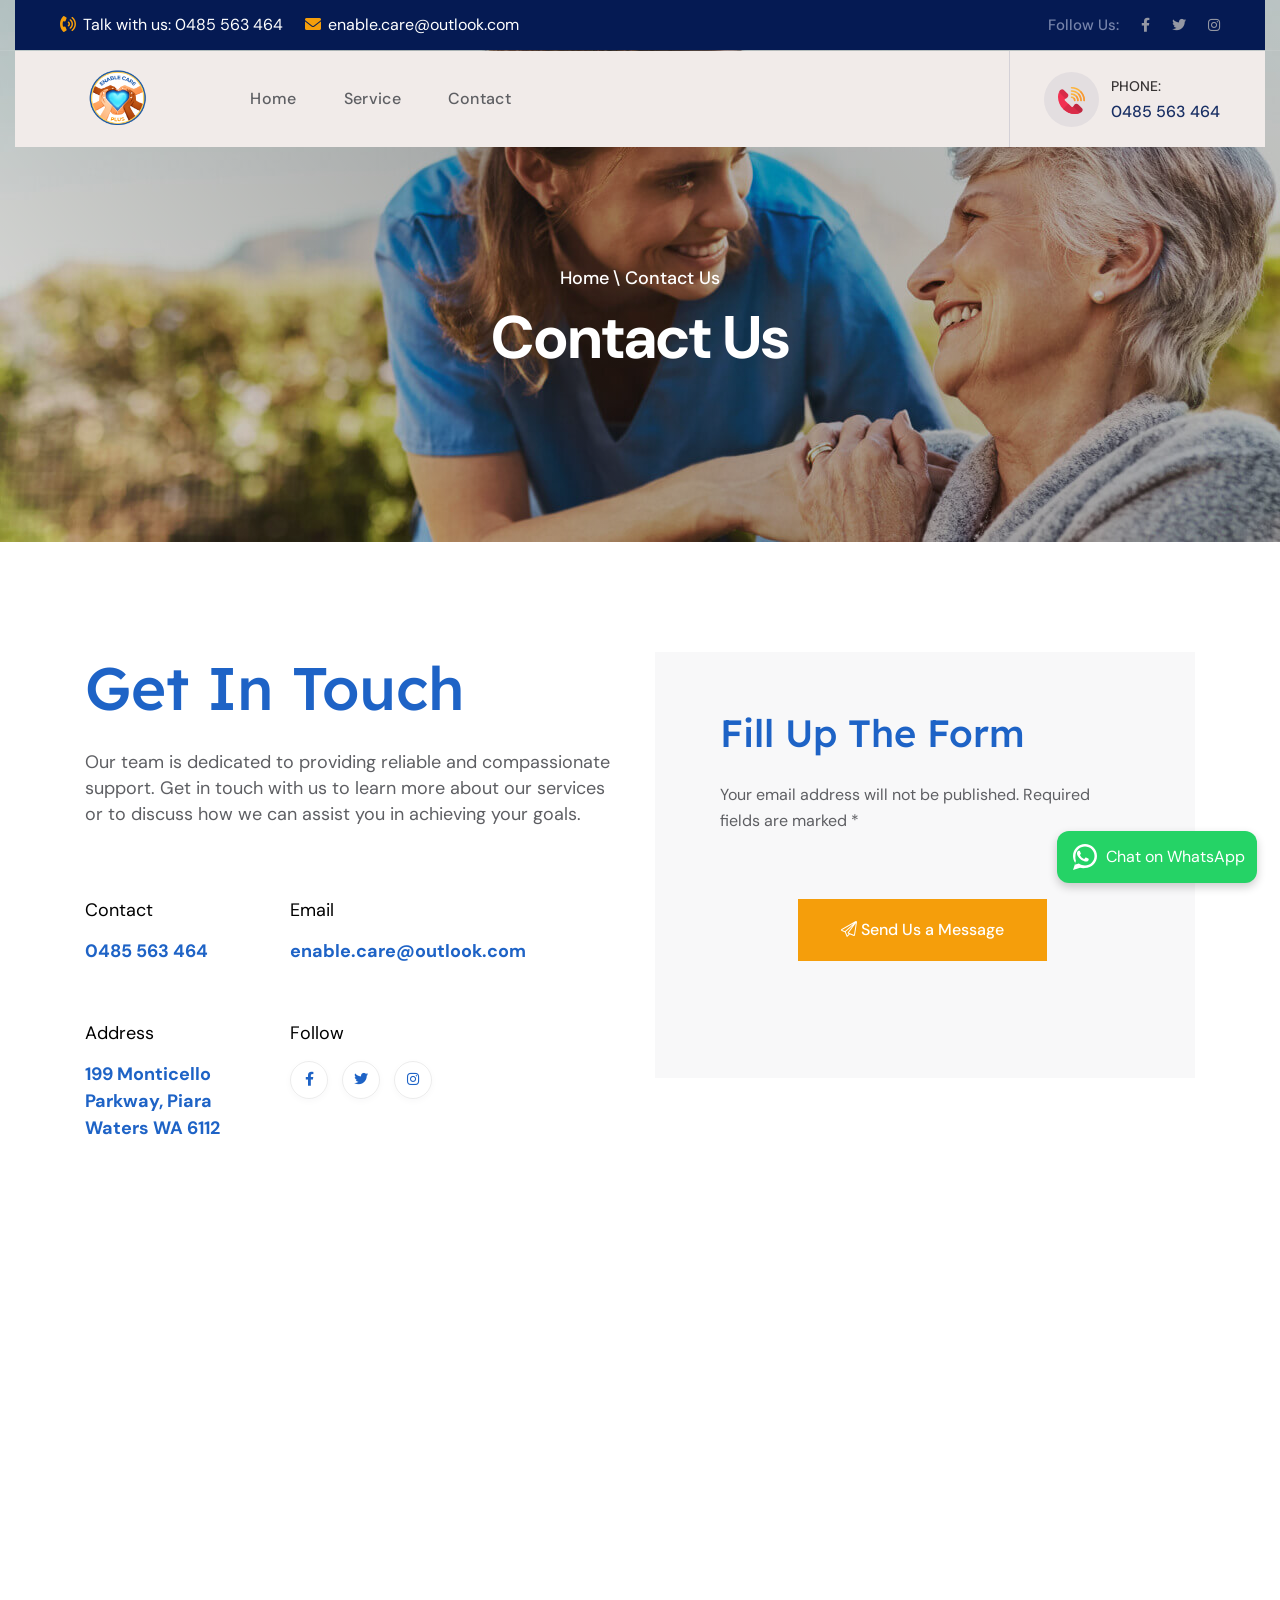
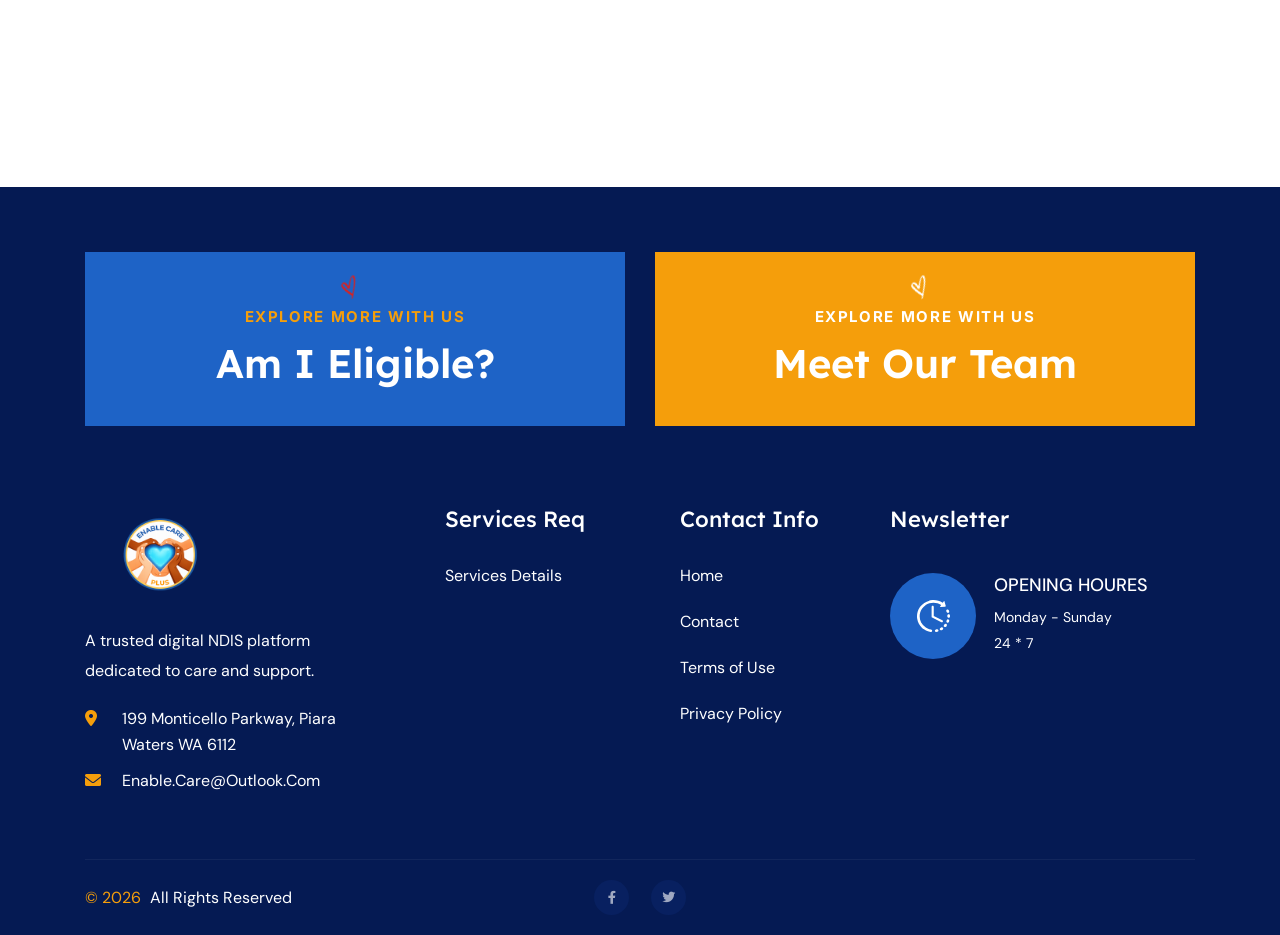
==== commit 2db302a5: "Update contact information in contact.html" ====
--- a/contact.html
+++ b/contact.html
@@ -1,12 +1,13 @@
 <!DOCTYPE html><html class="no-js" lang="zxx"><head>
    <meta charset="utf-8">
    <meta http-equiv="x-ua-compatible" content="ie=edge">
-   <title>EnableCarePlus - NDIS Disability Services</title>
-   <meta name="description" content="">
+         <title>NDIS Support Services in Australia  | Enable Care Plus | Contact Us</title>
+   <meta name="description" content="Professional NDIS support services in Australia. We provide quality care and support for individuals. Contact us for personalized NDIS solutions.">
+
    <meta name="viewport" content="width=device-width, initial-scale=1">
 
    <!-- Place favicon.ico in the root directory -->
-   <link rel="shortcut icon" type="image/x-icon" href="images/favicon.png">
+  <link rel="shortcut icon" type="image/x-icon" href="images/logo-refin.png">
 
    <!-- CSS here -->
    <link rel="stylesheet" href="css/bootstrap.min.css">
@@ -210,20 +211,20 @@
             </button>
          </div>
          <div class="offcanvas__content">
-            <div class="offcanvas__top mb-70 d-flex justify-content-between align-items-center">
+            <!-- <div class="offcanvas__top mb-70 d-flex justify-content-between align-items-center">
                <div class="offcanvas__logo logo">
                   <a href="index.html">
                      <img src="images/logo.png" alt="logo">
                   </a>
                </div>
-            </div>
+            </div> -->
             <div class="tp-main-menu-mobile"></div>
             <div class="offcanvas__btn">
                <a href="contact.html" class="tp-btn">Getting Started <i class="fa-regular fa-chevron-right"></i></a>
             </div>
             <div class="side-info-contact">
                <span>we are here</span>
-               <p>1489 Langley Ave <br> Grand Forks Afb, North.</p>
+                <p>199 Monticello Parkway, <br> Piara Waters WA 6112, AUS</p>
             </div>
             <div class="side-info-social">
                <a href="https://www.facebook.com/share/1Cgq3Nra92/?mibextid=wwXIfr" target="_blank"><i class="fa-brands fa-facebook-f"></i></a>
@@ -409,8 +410,11 @@
 									<p>A trusted digital NDIS platform dedicated to care and support.</p>
 									<div class="tp-footer-widget-content-list">
 										<div class="tp-footer-widget-content-list-item d-flex align-items-start mb-10">
-											<i class="fa-solid fa-location-dot"></i> <a target="_blank" href="https://www.google.com/maps/place/New+York,+NY,+USA/@40.6976312,-74.1444873,11z/data=!3m1!4b1!4m6!3m5!1s0x89c24fa5d33f083b:0xc80b8f06e177fe62!8m2!3d40.7127753!4d-74.0059728!16zL20vMDJfMjg2?entry=ttu">86
-												Road Broklyn Street, 600 New York, USA </a>
+											<i class="fa-solid fa-location-dot"></i> 
+                                 <a href="https://www.google.com/maps/search/?api=1&query=199+Monticello+Parkway+Piara+Waters+WA+6112"
+                           target="_blank">
+                           199 Monticello Parkway, Piara Waters WA 6112
+                        </a> 
 										</div>
 										<div class="tp-footer-widget-content-list-item d-flex align-items-start">
 											<i class="fa-solid fa-envelope"></i> <a href="mailto:enable.care@outlook.com">enable.care@outlook.com</a>
@@ -524,4 +528,4 @@
 	<script src="js/main.js"></script>
 
 
-</body></html>+</body></html>
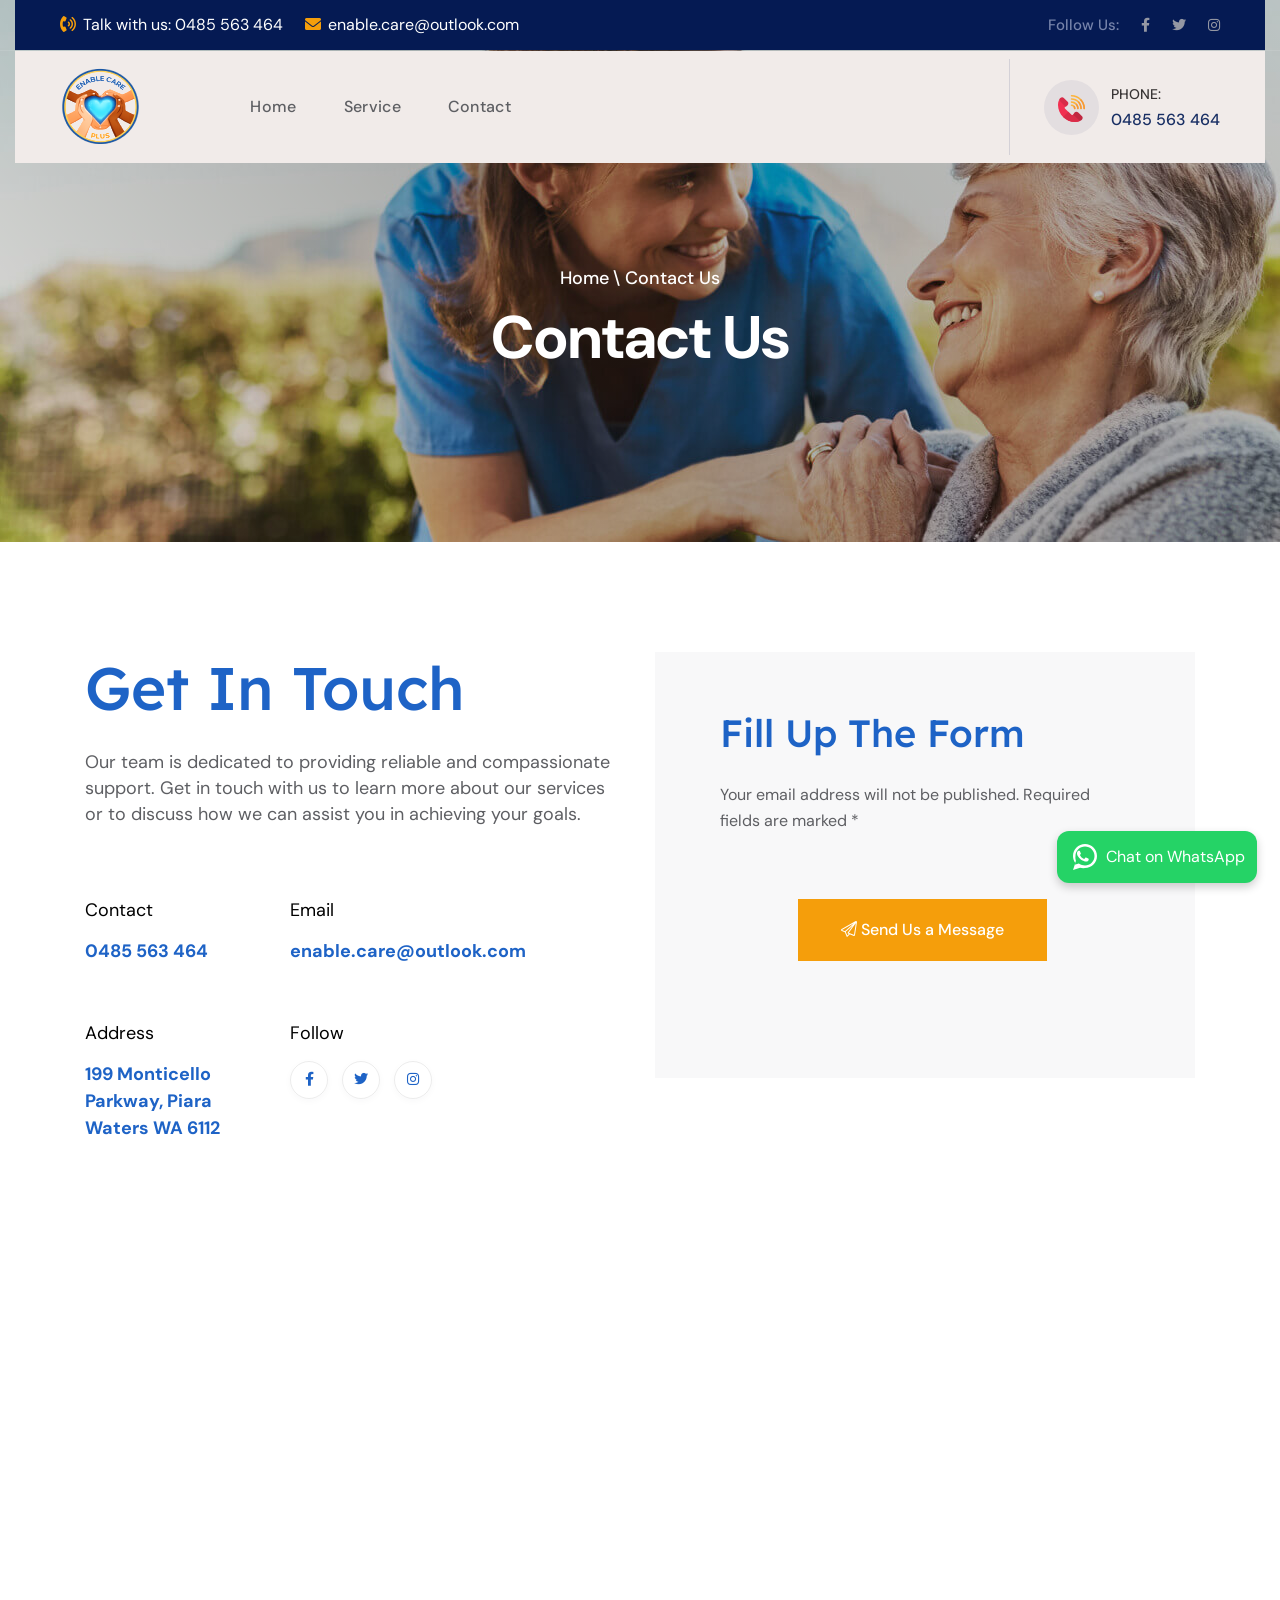
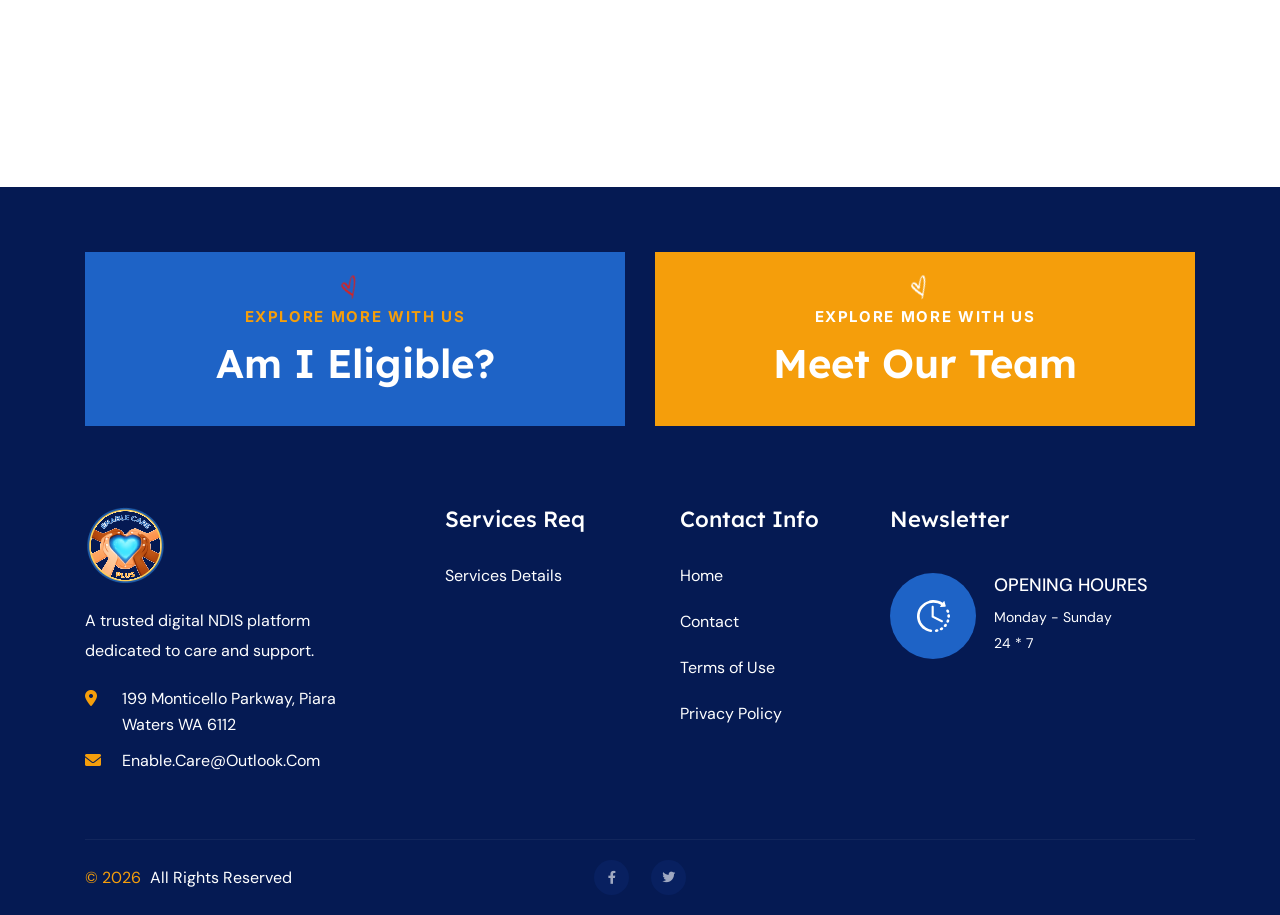
==== commit 9afdfaf6: "Update logo image attributes in contact.html" ====
--- a/contact.html
+++ b/contact.html
@@ -96,7 +96,7 @@
                   <div class="col-xl-2 col-lg-4 col-md-3 col-8">
                      <div class="logo">
                         <a href="index.html">
-                           <img data-width="115" src="images/logo-refin.png" alt="">
+                           <img src="images/logo-refin.png" alt="">
                         </a>
                      </div>
                   </div>
@@ -144,7 +144,7 @@
    <!-- header area end -->
 
    <!-- header-sticky-area -->
-   <div id="header-sticky" class="tp-header-sticky theme-bg-2">
+   <div id="header-sticky" class="tp-header-sticky theme-bg-2" style="height: 100px !important;">
       <div class="container-fluid">
          <div class="row">
             <div class="col-12">
@@ -153,7 +153,7 @@
                      <div class="col-xl-2 col-lg-4 col-md-3 col-8">
                         <div class="logo">
                            <a href="index.html">
-                              <img data-width="115" src="images/logo-refin.png" alt="">
+                              <img src="images/logo-refin.png" alt="">
                            </a>
                         </div>
                      </div>
@@ -404,7 +404,7 @@
 						<div class="col-lg-3 col-md-6">
 							<div class="tp-footer-widget tp-footer-2-col-1 mb-65">
 								<div class="tp-footer-widget-logo mb-20">
-									<a href="index.html"><img src="images/logo-refin.png" width="150px" alt="fw-logo"></a>
+									<a href="index.html"><img src="images/logo-refin.png" width="80px" alt="fw-logo"></a>
 								</div>
 								<div class="tp-footer-widget-content">
 									<p>A trusted digital NDIS platform dedicated to care and support.</p>
--- a/css/main.css
+++ b/css/main.css
@@ -4212,6 +4212,7 @@
 }
 .tp-header-box {
   position: relative;
+  padding: 8px 0;
 }
 
 @media only screen and (min-width: 768px) and (max-width: 991px), (max-width: 767px) {
@@ -5215,6 +5216,7 @@
   border-bottom: 1px solid rgba(0, 0, 0, 0.1);
 }
 .tp-main-menu-mobile ul li.has-dropdown > a .dropdown-toggle-btn {
+  display: none;
   position: absolute;
   right: 0;
   top: 50%;
@@ -11443,7 +11445,7 @@
     width: 100%;
 }
 .tp-getin-form .send-enquiry {
-  background: #c17d09;
+  background: #f49d0b;
     padding: 10px 14px;
     color: #ffffff;
     font-size: 18px;
